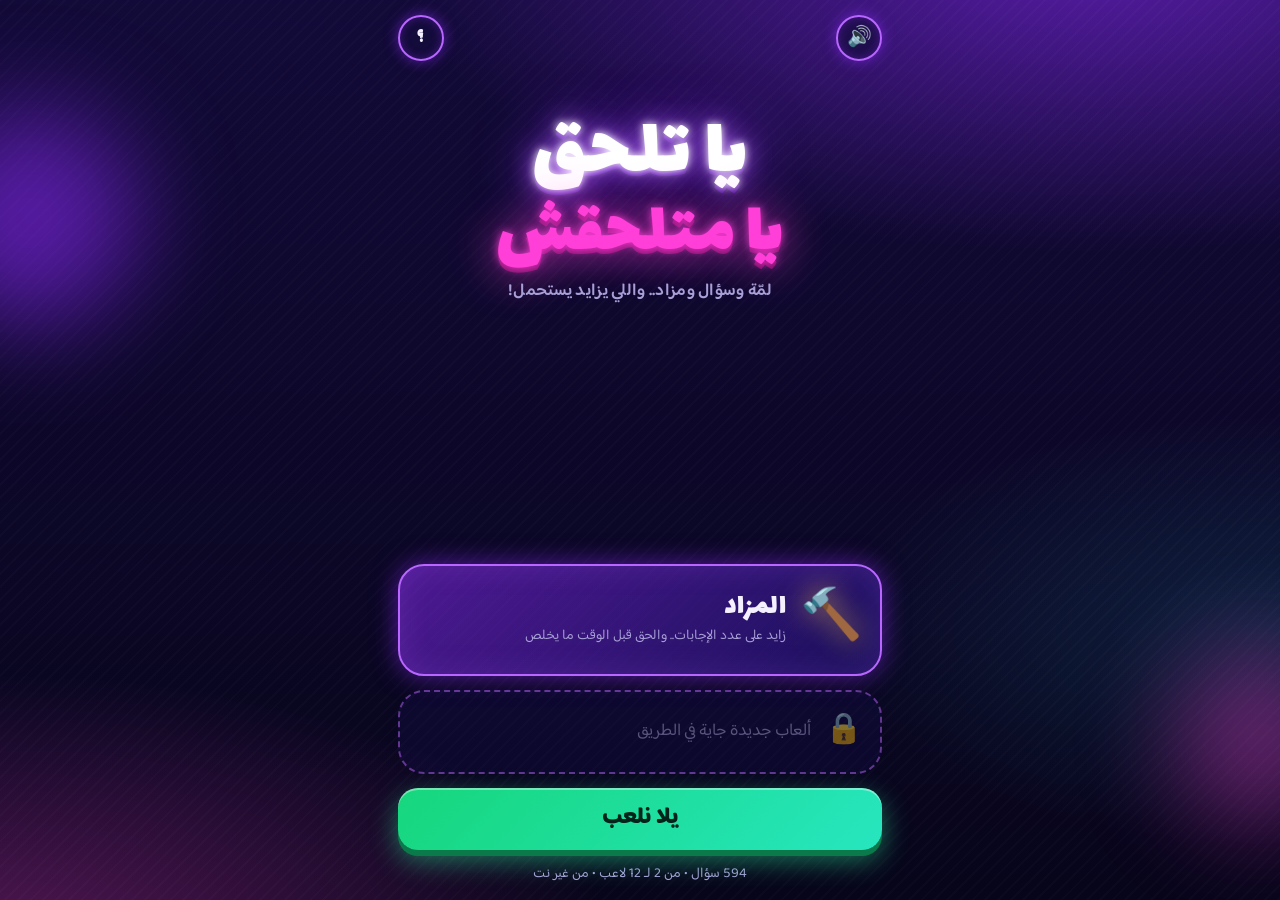
==== ya-telha2/android/app/src/main/assets/index.html @ 7ce6caa7 "Add ya-telha2: Arabic party game (المزاد) — web/PWA source, Android wrapper, signed APK Self-contain" ====
<!DOCTYPE html>
<html lang="ar" dir="rtl">
<head>
<meta charset="utf-8">
<meta name="viewport" content="width=device-width,initial-scale=1,maximum-scale=1,user-scalable=no,viewport-fit=cover">
<meta name="theme-color" content="#120a38">
<title>يا تلحق يا متلحقش</title>

<style>@font-face{font-family:'Baloo Bhaijaan 2';font-style:normal;font-weight:400 800;font-display:block;src:url([data-uri]) format('woff2');unicode-range:U+0600-06FF,U+0750-077F,U+0870-088E,U+0890-0891,U+0898-08E1,U+08E3-08FF,U+200C-200E,U+2010-2011,U+204F,U+2E41,U+FB50-FDFF,U+FE70-FE74,U+FE76-FEFC}@font-face{font-family:'Baloo Bhaijaan 2';font-style:normal;font-weight:400 800;font-display:block;src:url([data-uri]) format('woff2');unicode-range:U+0000-00FF,U+0131,U+0152-0153,U+02BB-02BC,U+02C6,U+02DA,U+02DC,U+2000-206F,U+2074,U+20AC,U+2122,U+2191,U+2193,U+2212,U+2215,U+FEFF,U+FFFD}@font-face{font-family:'Lalezar';font-style:normal;font-weight:400;font-display:block;src:url([data-uri]) format('woff2');unicode-range:U+0600-06FF,U+0750-077F,U+0870-088E,U+0890-0891,U+0898-08E1,U+08E3-08FF,U+200C-200E,U+2010-2011,U+204F,U+2E41,U+FB50-FDFF,U+FE70-FE74,U+FE76-FEFC}@font-face{font-family:'Lalezar';font-style:normal;font-weight:400;font-display:block;src:url([data-uri]) format('woff2');unicode-range:U+0000-00FF,U+0131,U+0152-0153,U+02BB-02BC,U+02C6,U+02DA,U+02DC,U+2000-206F,U+2074,U+20AC,U+2122,U+2191,U+2193,U+2212,U+2215,U+FEFF,U+FFFD}</style>
<style>:root{
  --bg0:#07051a; --bg1:#120a38; --indigo:#1d1266; --indigo2:#2a1a8a;
  --violet:#8f2bff; --violet2:#b866ff; --pink:#ff3fd8; --cyan:#27e6ff;
  --gold:#ffcf40; --gold2:#ff9d1c; --ok:#2dffa0; --bad:#ff4d6d;
  --txt:#f4f0ff; --mut:#a79fd6; --line:rgba(184,102,255,.28);
  --card:rgba(34,22,96,.62); --r:22px;
  --sat:env(safe-area-inset-top,0px); --sab:env(safe-area-inset-bottom,0px);
}
*{box-sizing:border-box;-webkit-tap-highlight-color:transparent;margin:0;padding:0}
html,body{height:100%;background:var(--bg0);overscroll-behavior:none}
body{font-family:"Baloo Bhaijaan 2","Segoe UI",Tahoma,sans-serif;color:var(--txt);font-size:17px;line-height:1.45;
  user-select:none;-webkit-user-select:none;touch-action:manipulation;overflow:hidden}
button,input{font:inherit;color:inherit;border:0;background:none;outline:0}
button{cursor:pointer}
.disp{font-family:"Lalezar","Baloo Bhaijaan 2",sans-serif;font-weight:400;letter-spacing:.3px}

/* ---------- stage ---------- */
#stage{position:fixed;inset:0;display:flex;justify-content:center;
  background:
    radial-gradient(90% 55% at 85% -5%,rgba(143,43,255,.55),transparent 60%),
    radial-gradient(80% 50% at 0% 105%,rgba(255,63,216,.30),transparent 60%),
    radial-gradient(60% 40% at 100% 70%,rgba(39,230,255,.12),transparent 60%),
    linear-gradient(180deg,var(--bg1),var(--bg0))}
#stage::before{content:"";position:absolute;inset:0;opacity:.5;pointer-events:none;
  background:repeating-linear-gradient(135deg,rgba(255,255,255,.035) 0 2px,transparent 2px 9px)}
.orb{position:absolute;border-radius:50%;filter:blur(50px);opacity:.55;pointer-events:none;animation:float 14s ease-in-out infinite}
.orb.a{width:220px;height:220px;background:var(--violet);top:12%;left:-80px}
.orb.b{width:180px;height:180px;background:var(--pink);bottom:8%;right:-70px;animation-delay:-6s;opacity:.35}
@keyframes float{50%{transform:translate(30px,-40px) scale(1.15)}}
#app{position:relative;width:100%;max-width:520px;height:100%;display:flex;flex-direction:column;
  padding:calc(14px + var(--sat)) 18px calc(16px + var(--sab))}
.screen{flex:1;min-height:0;display:flex;flex-direction:column;gap:14px;animation:in .38s cubic-bezier(.2,.9,.3,1.2)}
@keyframes in{from{opacity:0;transform:translateY(18px) scale(.98)}}
.scroll{flex:1;min-height:0;overflow-y:auto;display:flex;flex-direction:column;gap:14px;padding:4px 2px 8px;scrollbar-width:none}
.scroll::-webkit-scrollbar{display:none}
.grow{flex:1}.center{display:flex;flex-direction:column;align-items:center;justify-content:center;text-align:center}
.row{display:flex;align-items:center;gap:10px}.sp{justify-content:space-between}
.mut{color:var(--mut)}.sm{font-size:14px}.gold{color:var(--gold)}

/* ---------- top bar ---------- */
.top{display:flex;align-items:center;justify-content:space-between;gap:10px;min-height:48px}
.top h1{font-size:26px;flex:1;text-align:center;text-shadow:0 0 18px rgba(184,102,255,.8)}
.ic{width:46px;height:46px;border-radius:50%;display:grid;place-items:center;font-size:20px;flex:none;
  background:rgba(20,12,60,.7);border:2px solid var(--violet2);box-shadow:0 0 14px rgba(143,43,255,.6),inset 0 0 10px rgba(143,43,255,.35)}
.ic:active{transform:scale(.9)}
.ic.ghost{visibility:hidden}

/* ---------- buttons ---------- */
.btn{display:flex;align-items:center;justify-content:center;gap:10px;width:100%;min-height:62px;padding:10px 20px;border-radius:20px;
  font-size:23px;font-weight:800;color:#fff;position:relative;transition:transform .12s;
  background:linear-gradient(135deg,var(--violet),var(--pink));
  box-shadow:0 6px 0 #4a0f9c,0 10px 28px rgba(143,43,255,.65),inset 0 2px 0 rgba(255,255,255,.35)}
.btn:active{transform:translateY(4px);box-shadow:0 2px 0 #4a0f9c,0 4px 14px rgba(143,43,255,.6),inset 0 2px 0 rgba(255,255,255,.35)}
.btn.go{background:linear-gradient(135deg,#16d67c,#27e6c0);box-shadow:0 6px 0 #0a7a4a,0 10px 28px rgba(45,255,160,.45),inset 0 2px 0 rgba(255,255,255,.4);color:#04231a}
.btn.go:active{box-shadow:0 2px 0 #0a7a4a,0 4px 14px rgba(45,255,160,.4)}
.btn.gold{background:linear-gradient(135deg,var(--gold),var(--gold2));color:#3a2200;box-shadow:0 6px 0 #a85e00,0 10px 30px rgba(255,190,50,.6),inset 0 2px 0 rgba(255,255,255,.6)}
.btn.sec{background:rgba(40,26,110,.75);border:2px solid var(--line);box-shadow:none;font-size:19px;min-height:54px;font-weight:700}
.btn.sec:active{transform:scale(.97)}
.btn.bad{background:rgba(255,77,109,.14);border:2px solid rgba(255,77,109,.55);box-shadow:none;color:#ff9aad;font-size:18px;min-height:50px}
.btn[disabled]{opacity:.38;filter:grayscale(.6);pointer-events:none}
.btn.pulse{animation:pulse 1.6s ease-in-out infinite}
@keyframes pulse{50%{filter:brightness(1.18);transform:scale(1.025)}}

/* ---------- cards ---------- */
.card{background:var(--card);border:1.5px solid var(--line);border-radius:var(--r);padding:16px;
  box-shadow:0 10px 30px rgba(0,0,0,.35),inset 0 1px 0 rgba(255,255,255,.08);backdrop-filter:blur(8px)}
.card h3{font-size:19px;font-weight:800;margin-bottom:10px;display:flex;align-items:center;gap:8px}
.pill{display:inline-flex;align-items:center;gap:6px;padding:5px 14px;border-radius:99px;font-size:15px;font-weight:700;
  background:rgba(143,43,255,.25);border:1.5px solid var(--violet2);box-shadow:0 0 12px rgba(143,43,255,.45)}
.pill.cy{background:rgba(39,230,255,.12);border-color:var(--cyan);box-shadow:0 0 12px rgba(39,230,255,.35);color:#c9f8ff}
.pill.gd{background:rgba(255,207,64,.16);border-color:var(--gold);box-shadow:0 0 14px rgba(255,207,64,.5);color:var(--gold)}

/* ---------- home ---------- */
.logo{text-align:center;line-height:1.02;margin-top:4vh}
.logo .l1{font-size:min(17vw,84px);color:#fff;text-shadow:0 0 8px #fff,0 0 26px var(--violet2),0 0 60px var(--violet),0 5px 0 #3a0c80}
.logo .l2{font-size:min(15vw,74px);color:var(--pink);text-shadow:0 0 10px rgba(255,63,216,.9),0 0 46px var(--pink),0 5px 0 #6b0a59;animation:flick 4s infinite}
.logo .tag{margin-top:10px;font-size:17px;color:var(--mut);font-weight:600}
@keyframes flick{0%,91%,95%,100%{opacity:1}93%{opacity:.55}}
.gcard{position:relative;border-radius:26px;padding:18px;overflow:hidden;text-align:right;display:flex;align-items:center;gap:14px;width:100%;
  background:linear-gradient(135deg,rgba(143,43,255,.5),rgba(29,18,102,.85));border:2px solid var(--violet2);
  box-shadow:0 0 26px rgba(143,43,255,.55),inset 0 0 30px rgba(184,102,255,.18)}
.gcard .em{font-size:50px;filter:drop-shadow(0 0 14px rgba(255,207,64,.7));animation:knock 2.4s ease-in-out infinite}
@keyframes knock{0%,60%,100%{transform:rotate(0)}70%{transform:rotate(-24deg)}80%{transform:rotate(8deg)}}
.gcard b{font-size:30px;display:block;line-height:1.1}
.soon{opacity:.5;border-style:dashed;box-shadow:none;background:rgba(29,18,102,.4)}

/* ---------- players ---------- */
.plist{display:flex;flex-direction:column;gap:10px}
.prow{display:flex;align-items:center;gap:12px;padding:8px 12px;border-radius:18px;background:var(--card);border:1.5px solid var(--line)}
.prow b{flex:1;font-size:20px;overflow:hidden;text-overflow:ellipsis;white-space:nowrap}
.mini{width:38px;height:38px;border-radius:12px;display:grid;place-items:center;font-size:17px;background:rgba(255,255,255,.07);border:1px solid var(--line)}
.av{width:52px;height:52px;border-radius:50%;display:grid;place-items:center;font-size:28px;flex:none;position:relative;
  border:2.5px solid rgba(255,255,255,.85);box-shadow:0 4px 12px rgba(0,0,0,.4)}
.av.lg{width:92px;height:92px;font-size:50px;border-width:4px}
.av.xl{width:120px;height:120px;font-size:66px;border-width:5px}
.av.sm{width:38px;height:38px;font-size:20px;border-width:2px}
.addbox{border:2px dashed var(--violet2);border-radius:20px;padding:12px;display:flex;align-items:center;gap:12px;color:var(--mut);font-size:19px;font-weight:700;width:100%}
.addbox .plus{width:48px;height:48px;border-radius:14px;background:linear-gradient(135deg,#16d67c,#27e6c0);color:#04231a;font-size:30px;display:grid;place-items:center;margin-inline-start:auto;box-shadow:0 0 16px rgba(45,255,160,.5)}
.avgrid{display:grid;grid-template-columns:repeat(4,1fr);gap:12px;justify-items:center;margin:6px 0 14px}
.avgrid .av{width:60px;height:60px;font-size:32px;opacity:.72;transition:.15s}
.avgrid .av.on{opacity:1;transform:scale(1.14);border-color:var(--ok);box-shadow:0 0 0 3px rgba(45,255,160,.35),0 0 20px rgba(45,255,160,.8)}
.inp{width:100%;padding:14px 16px;border-radius:16px;background:rgba(255,255,255,.1);border:2px solid var(--line);font-size:21px;font-weight:700;text-align:right;user-select:text;-webkit-user-select:text}
.inp:focus{border-color:var(--cyan);box-shadow:0 0 16px rgba(39,230,255,.4)}
.inp::placeholder{color:var(--mut);font-weight:500}

/* ---------- settings ---------- */
.step{display:flex;align-items:center;justify-content:space-between;gap:10px}
.step button{width:58px;height:58px;border-radius:18px;font-size:32px;font-weight:800;background:linear-gradient(135deg,var(--violet),var(--indigo2));border:2px solid var(--violet2);box-shadow:0 0 14px rgba(143,43,255,.5)}
.step button:active{transform:scale(.9)}
.step .val{font-size:64px;line-height:1;color:var(--gold);text-shadow:0 0 22px rgba(255,207,64,.7)}
.seg{display:grid;grid-template-columns:repeat(3,1fr);gap:10px}
.seg button{padding:12px 4px;border-radius:18px;background:rgba(255,255,255,.06);border:2px solid var(--line);font-size:24px;font-weight:800;display:flex;flex-direction:column;align-items:center;line-height:1.1}
.seg button small{font-size:13px;font-weight:600;color:var(--mut)}
.seg button.on{border-color:var(--gold);color:var(--gold);background:rgba(255,207,64,.12);box-shadow:0 0 18px rgba(255,207,64,.45)}
.chips{display:flex;flex-wrap:wrap;gap:9px}
.chip{padding:9px 14px;border-radius:14px;font-size:17px;font-weight:700;background:rgba(255,255,255,.05);border:2px solid var(--line);color:var(--mut);display:flex;gap:6px;align-items:center}
.chip.on{background:rgba(45,255,160,.14);border-color:var(--ok);color:#d9fff0;box-shadow:0 0 12px rgba(45,255,160,.35)}

/* ---------- round / bidding ---------- */
.qcard{position:relative;text-align:center;padding:20px 16px 18px;border-radius:26px;
  background:linear-gradient(160deg,rgba(60,34,170,.85),rgba(24,14,84,.9));border:2px solid var(--violet2);
  box-shadow:0 0 30px rgba(143,43,255,.55),inset 0 0 40px rgba(143,43,255,.2)}
.qcard .lead{font-size:16px;color:var(--cyan);font-weight:700;letter-spacing:.5px}
.qcard .q{font-size:clamp(24px,7.4vw,34px);font-weight:800;line-height:1.25;margin-top:4px;text-wrap:balance}
.high{display:flex;align-items:center;justify-content:center;gap:16px;padding:8px 0}
.high .num{font-size:92px;line-height:.9;color:var(--gold);text-shadow:0 0 30px rgba(255,207,64,.75),0 5px 0 #8a5200;min-width:1.1em;text-align:center}
.high .num.pop{animation:pop .4s}
@keyframes pop{40%{transform:scale(1.45) rotate(-6deg)}}
.pgrid{margin-top:auto;padding-top:6px;display:grid;grid-template-columns:repeat(4,1fr);gap:8px}
.pgrid.big{grid-template-columns:repeat(3,1fr)}
.pb{display:flex;flex-direction:column;align-items:center;gap:3px;padding:8px 2px 6px;border-radius:16px;border:2px solid transparent;background:rgba(255,255,255,.05);min-width:0}
.pb span{font-size:14px;font-weight:700;max-width:100%;overflow:hidden;text-overflow:ellipsis;white-space:nowrap}
.pb.on{border-color:var(--cyan);background:rgba(39,230,255,.14);box-shadow:0 0 16px rgba(39,230,255,.5)}
.pb.lead{border-color:rgba(255,207,64,.7)}
.pb.lead .av::after{content:"👑";position:absolute;top:-17px;left:50%;transform:translateX(-50%);font-size:20px}
.bidbar{display:flex;gap:10px;align-items:stretch}
.bidbar .step{flex:1;background:var(--card);border:1.5px solid var(--line);border-radius:20px;padding:6px 8px}
.bidbar .step button{width:50px;height:50px;font-size:28px}
.bidbar .step .val{font-size:46px;color:#fff;text-shadow:0 0 14px var(--cyan)}
.bidbar .btn{width:auto;flex:1;min-height:0}

/* ---------- challenge ---------- */
.ring{position:relative;width:min(58vw,240px);aspect-ratio:1;margin:0 auto}
.ring svg{width:100%;height:100%;transform:rotate(-90deg);overflow:visible;filter:drop-shadow(0 0 9px rgba(39,230,255,.85))}
.ring.warn svg{filter:drop-shadow(0 0 11px rgba(255,77,109,.95))}
.ring circle{fill:none;stroke-width:10;stroke-linecap:round}
.ring .tr{stroke:rgba(255,255,255,.1)}
.ring .pr{stroke:var(--cyan);transition:stroke .3s}
.ring.warn .pr{stroke:var(--bad)}
.ring.warn{animation:beat .5s infinite}
@keyframes beat{50%{transform:scale(1.05)}}
.ring .t{position:absolute;inset:0;display:grid;place-items:center;font-size:min(22vw,92px);line-height:1}
.count{font-size:30px;font-weight:800;text-align:center}
.count b{font-size:54px;color:var(--ok);text-shadow:0 0 20px rgba(45,255,160,.7)}
.dots{display:flex;flex-wrap:wrap;gap:6px;justify-content:center}
.dots i{width:16px;height:16px;border-radius:50%;background:rgba(255,255,255,.12);border:1.5px solid var(--line)}
.dots i.on{background:var(--ok);border-color:#fff;box-shadow:0 0 10px var(--ok)}
.tap{min-height:96px;font-size:30px}

/* ---------- result / board ---------- */
.verdict{font-size:min(20vw,96px);line-height:1}
.verdict.ok{color:var(--ok);text-shadow:0 0 30px rgba(45,255,160,.8),0 5px 0 #0a7a4a}
.verdict.no{color:var(--bad);text-shadow:0 0 30px rgba(255,77,109,.8),0 5px 0 #7a0a22;animation:shake .5s}
@keyframes shake{20%,60%{transform:translateX(-12px) rotate(-3deg)}40%,80%{transform:translateX(12px) rotate(3deg)}}
.delta{font-size:44px;font-weight:800}
.delta.ok{color:var(--ok)}.delta.no{color:var(--bad)}
.board{display:flex;flex-direction:column;gap:8px}
.brow{display:flex;align-items:center;gap:10px;padding:7px 12px;border-radius:16px;background:var(--card);border:1.5px solid var(--line);animation:in .4s backwards}
.brow .rk{width:26px;font-size:22px;text-align:center;color:var(--mut)}
.brow b{flex:1;font-size:19px;overflow:hidden;text-overflow:ellipsis;white-space:nowrap}
.brow .sc{font-size:26px;direction:ltr}
.brow.first{border-color:var(--gold);box-shadow:0 0 18px rgba(255,207,64,.4);background:linear-gradient(90deg,rgba(255,207,64,.2),var(--card))}
.brow.first .sc{color:var(--gold)}
.brow.hit{outline:2px solid var(--cyan)}
.neg{color:var(--bad)}

/* ---------- overlays ---------- */
.ov{position:fixed;inset:0;z-index:20;display:grid;place-items:center;padding:22px;background:rgba(5,3,20,.78);backdrop-filter:blur(6px);animation:fade .25s}
@keyframes fade{from{opacity:0}}
.modal{width:100%;max-width:440px;max-height:88vh;overflow:auto;border-radius:28px;padding:22px 18px;text-align:center;display:flex;flex-direction:column;gap:14px;
  background:linear-gradient(170deg,#2a1688,#120a3c);border:2.5px solid var(--violet2);box-shadow:0 0 50px rgba(143,43,255,.7);animation:in .35s cubic-bezier(.2,.9,.3,1.3)}
.modal h2{font-size:30px}
.modal .big{font-size:60px}
.ptsrow{display:flex;gap:10px}.ptsrow>div{flex:1;border-radius:18px;padding:10px;border:2px solid}
.dotsnav{display:flex;gap:7px;justify-content:center}.dotsnav i{width:9px;height:9px;border-radius:9px;background:rgba(255,255,255,.25);transition:.2s}.dotsnav i.on{width:30px;background:var(--pink);box-shadow:0 0 10px var(--pink)}
.gavel{font-size:min(17vw,84px);text-shadow:0 0 30px var(--gold);color:var(--gold);animation:pop .5s}

/* wasta */
.ov.wasta{background:radial-gradient(circle at 50% 45%,rgba(255,190,50,.5),rgba(20,10,0,.94) 70%)}
.wasta .rays{position:absolute;width:160vmax;height:160vmax;background:repeating-conic-gradient(rgba(255,207,64,.2) 0 9deg,transparent 9deg 18deg);animation:spin 16s linear infinite;pointer-events:none}
@keyframes spin{to{transform:rotate(360deg)}}
.wbox{position:relative;text-align:center;display:flex;flex-direction:column;align-items:center;gap:10px;animation:wz .9s cubic-bezier(.2,1.6,.3,1)}
@keyframes wz{from{transform:scale(0) rotate(-200deg);opacity:0}}
.wbox .w1{font-size:min(26vw,128px);line-height:1;background:linear-gradient(180deg,#fff7c9,var(--gold) 45%,var(--gold2));-webkit-background-clip:text;background-clip:text;color:transparent;filter:drop-shadow(0 6px 0 #7a4300) drop-shadow(0 0 30px rgba(255,207,64,.9))}
.wbox .x2{font-size:74px;line-height:1;color:#fff;text-shadow:0 0 24px var(--gold),0 0 60px var(--gold2)}
.wbox p{font-size:21px;font-weight:700;color:#ffeeb0;max-width:300px}
.goldmode .qcard{border-color:var(--gold);box-shadow:0 0 34px rgba(255,207,64,.6),inset 0 0 40px rgba(255,207,64,.15)}

canvas#fx{position:fixed;inset:0;z-index:30;pointer-events:none;width:100%;height:100%}
.toast{position:fixed;bottom:calc(96px + var(--sab));left:50%;transform:translateX(-50%);z-index:40;background:#2a1688;border:2px solid var(--bad);padding:10px 18px;border-radius:14px;font-weight:700;white-space:nowrap;animation:in .3s;box-shadow:0 8px 30px rgba(0,0,0,.5)}
@media (max-height:640px){.logo .l1{font-size:58px}.logo .l2{font-size:50px}.high .num{font-size:70px}.ring{width:150px}.ring .t{font-size:60px}.verdict{font-size:64px}}
@media (prefers-reduced-motion:reduce){*{animation-duration:.01s!important}}
</style>
</head>
<body>
<div id="stage"><div class="orb a"></div><div class="orb b"></div><div id="app"></div></div>
<div id="ov"></div>
<canvas id="fx"></canvas>
<script>/* قاعدة أسئلة "المزاد" — يا تلحق يا متلحقش
   كل سؤال عبارة تتقري بعد كلمة "اذكر": مثال → اذكر 5 أفلام لعادل إمام */
window.CATEGORIES = [
  { id: "films", name: "أفلام ومسلسلات", icon: "🎬" },
  { id: "football", name: "كرة قدم", icon: "⚽" },
  { id: "songs", name: "أغاني", icon: "🎤" },
  { id: "food", name: "أكلات", icon: "🍲" },
  { id: "places", name: "أماكن", icon: "📍" },
  { id: "names", name: "أسماء", icon: "🪪" },
  { id: "general", name: "معلومات عامة", icon: "🧠" },
  { id: "misc", name: "منوعات", icon: "🎲" }
];

window.QUESTIONS = {
  films: [
    "أفلام لعادل إمام", "أفلام لأحمد حلمي", "أفلام لمحمد هنيدي", "أفلام لأحمد السقا",
    "أفلام لكريم عبد العزيز", "أفلام لمحمد سعد", "أفلام لأحمد مكي", "أفلام لإسماعيل ياسين",
    "أفلام لفؤاد المهندس", "أفلام لعمر الشريف", "أفلام لسعاد حسني", "أفلام لفاتن حمامة",
    "أفلام لأحمد زكي", "أفلام ليسرا", "أفلام لمنى زكي", "أفلام لياسمين عبد العزيز",
    "أفلام لأحمد عز", "أفلام لتامر حسني", "أفلام لمحمد رمضان", "أفلام لهاني رمزي",
    "أفلام لنور الشريف", "أفلام لمحمود عبد العزيز", "أفلام لعبد الحليم حافظ", "أفلام لهند صبري",
    "أفلام لأمير كرارة", "أفلام لشيكو وهشام ماجد وأحمد فهمي", "مسلسلات رمضانية مصرية",
    "مسلسلات لعادل إمام", "مسلسلات ليحيى الفخراني", "مسلسلات لمحمد رمضان", "مسلسلات لنيللي كريم",
    "مسلسلات كوميدية مصرية", "مسلسلات مصرية قديمة (قبل سنة 2000)", "مسرحيات مصرية مشهورة",
    "أفلام مصرية كوميدية", "أفلام مصرية أكشن", "أفلام مصرية أبيض وأسود",
    "أفلام مصرية اسمها كلمة واحدة", "أفلام مصرية في اسمها رقم", "أفلام مصرية في اسمها اسم بنت",
    "أفلام مصرية في اسمها اسم ولد", "أفلام مصرية في اسمها اسم بلد أو مدينة",
    "أفلام مصرية اتعمل منها أكتر من جزء", "أفلام مصرية نزلت في موسم العيد",
    "ممثلين كوميديا مصريين", "ممثلات مصريات", "مخرجين مصريين", "ممثلين مثّلوا مع عادل إمام",
    "ممثلين مصريين اسمهم أحمد", "ممثلين مصريين اسمهم محمد", "أسماء شخصيات كوميدية في أفلام مصرية (زي اللمبي)",
    "إفيهات مشهورة من أفلام مصرية", "برامج مسابقات عربية", "برامج توك شو مصرية", "مذيعين مصريين",
    "فوازير وبرامج رمضان بتاعة زمان", "أفلام كرتون من ديزني", "مسلسلات كرتون كنا بنتفرج عليها واحنا صغيرين",
    "شخصيات كرتون", "أفلام أبطال خارقين", "أبطال خارقين", "أفلام أجنبي كسبت أوسكار",
    "ممثلين من هوليوود", "ممثلات من هوليوود", "مسلسلات أجنبي مشهورة", "مسلسلات تركي اتعرضت مدبلجة",
    "أفلام رعب", "أفلام لتوم كروز", "أفلام لليوناردو دي كابريو", "أفلام لجاكي شان",
    "أفلام لويل سميث", "شخصيات من هاري بوتر", "مسلسلات على نتفليكس", "أفلام هندي أو ممثلين هنود"
  ],
  football: [
    "لاعيبة لعبوا في الأهلي", "لاعيبة لعبوا في الزمالك", "لاعيبة لعبوا في الأهلي والزمالك الاتنين",
    "أندية في الدوري المصري", "مدربين دربوا الأهلي", "مدربين دربوا الزمالك", "مدربين دربوا منتخب مصر",
    "لاعيبة منتخب مصر في جيل 2006 لـ 2010", "حراس مرمى مصريين", "هدافين مصريين",
    "لاعيبة مصريين احترفوا في أوروبا", "أندية لعب فيها محمد صلاح", "لاعيبة لعبوا مع محمد صلاح في ليفربول",
    "لاعيبة أجانب لعبوا في الدوري المصري", "منتخبات كسبت كاس العالم", "منتخبات كسبت كاس أمم أفريقيا",
    "منتخبات كسبت اليورو", "بلاد نظّمت كاس العالم", "أندية كسبت دوري أبطال أوروبا",
    "أندية كسبت دوري أبطال أفريقيا", "أندية في الدوري الإنجليزي", "أندية في الدوري الإسباني",
    "أندية في الدوري الإيطالي", "أندية في الدوري الألماني", "أندية في الدوري الفرنسي",
    "أندية في الدوري السعودي", "أندية عربية من بره مصر", "أندية لعب فيها كريستيانو رونالدو",
    "أندية لعب فيها زلاتان إبراهيموفيتش", "لاعيبة كسبوا الكورة الدهب", "لاعيبة لعبوا في ريال مدريد",
    "لاعيبة لعبوا في برشلونة", "لاعيبة لعبوا في مانشستر يونايتد", "لاعيبة لعبوا في ليفربول",
    "لاعيبة لعبوا في تشيلسي", "لاعيبة لعبوا في أرسنال", "لاعيبة لعبوا في مانشستر سيتي",
    "لاعيبة لعبوا في بايرن ميونخ", "لاعيبة لعبوا في يوفنتوس", "لاعيبة لعبوا في ميلان",
    "لاعيبة لعبوا في باريس سان جيرمان", "لاعيبة برازيليين", "لاعيبة أرجنتينيين", "لاعيبة فرنساويين",
    "لاعيبة ألمان", "لاعيبة إسبان", "لاعيبة إيطاليين", "لاعيبة إنجليز", "لاعيبة برتغاليين",
    "لاعيبة هولنديين", "لاعيبة أفارقة مشهورين (غير المصريين)", "لاعيبة عرب احترفوا في أوروبا",
    "حراس مرمى عالميين", "مدافعين عالميين", "مدربين عالميين", "مدربين دربوا ريال مدريد",
    "مدربين دربوا برشلونة", "استادات كورة مشهورة في العالم", "استادات في مصر", "معلقين كورة عرب",
    "محللين ومقدمين برامج رياضية في مصر", "لاعيبة لبسوا رقم 10", "لاعيبة لبسوا رقم 7",
    "لاعيبة كورة اسمهم محمد", "لاعيبة اعتزلوا وبقوا مدربين", "مراكز اللاعيبة في الملعب",
    "حاجات الحكم بيصفّر عليها", "منتخبات أفريقية", "منتخبات من أمريكا الجنوبية", "منتخبات أوروبية",
    "منتخبات آسيوية", "ديربيات مشهورة في العالم", "بطولات كورة (محلية وقارية وعالمية)",
    "ماركات لبس رياضي", "إخوات لعبوا كورة"
  ],
  songs: [
    "أغاني لعمرو دياب", "أغاني لتامر حسني", "أغاني لمحمد منير", "أغاني لأم كلثوم",
    "أغاني لعبد الحليم حافظ", "أغاني لشيرين", "أغاني لأنغام", "أغاني لمحمد حماقي", "أغاني لإليسا",
    "أغاني لنانسي عجرم", "أغاني لكاظم الساهر", "أغاني لفيروز", "أغاني لوردة", "أغاني لمحمد فؤاد",
    "أغاني لهشام عباس", "أغاني لمصطفى قمر", "أغاني لإيهاب توفيق", "أغاني لحكيم", "أغاني لأحمد عدوية",
    "أغاني لحميد الشاعري", "أغاني لسميرة سعيد", "أغاني لأصالة", "أغاني لراغب علامة",
    "أغاني لوائل كفوري", "أغاني لتامر عاشور", "أغاني لرامي صبري", "أغاني لبهاء سلطان",
    "أغاني لمحمد عبد الوهاب", "أغاني لفريد الأطرش", "أغاني لشادية", "أغاني لسيد درويش",
    "أغاني لويجز", "أغاني لكايروكي", "أغاني لحسن شاكوش وعمر كمال", "أغاني لمايكل جاكسون",
    "ألبومات لعمرو دياب", "مهرجانات شعبية", "مطربين مهرجانات", "مطربين شعبي", "رابرز مصريين",
    "مطربين مصريين", "مطربات مصريات", "مطربين لبنانيين", "مطربين خليجيين", "مطربين من المغرب العربي",
    "باندات وفرق غنائية مصرية", "ملحنين وشعرا أغاني مصريين", "أغاني وطنية مصرية", "أغاني أفراح",
    "أغاني رمضان", "أغاني عيد وأعياد ميلاد", "أغاني أطفال", "تترات مسلسلات", "أغاني من أفلام مصرية",
    "أغاني في اسمها اسم بنت", "أغاني في اسمها كلمة \"حبيبي\"", "أغاني في اسمها كلمة \"قلبي\"",
    "أغاني في اسمها كلمة \"ليل\" أو \"ليلة\"", "أغاني في اسمها لون", "أغاني في اسمها اسم بلد أو مدينة",
    "أغاني عن الأم", "أغاني عن الفراق", "أغاني عن الصحاب", "أغاني دويتو", "أغاني من التسعينات",
    "آلات موسيقية", "آلات موسيقية شرقية", "مطربين أجانب", "فرق غنائية أجنبية", "أغاني إنجليزي مشهورة",
    "مطربين طلعوا من برامج مواهب", "برامج اكتشاف مواهب"
  ],
  food: [
    "أكلات مصرية", "أكلات بتتاكل في رمضان", "حلويات شرقية", "حلويات غربية", "مشروبات سخنة",
    "مشروبات ساقعة", "أنواع عصير", "أنواع فاكهة", "أنواع خضار", "فاكهة صيفي", "فاكهة شتوي",
    "أنواع سمك", "مأكولات بحرية (غير السمك)", "أنواع جبنة", "أنواع عيش ومخبوزات", "أنواع مكرونة",
    "أنواع محشي", "أكلات بالفراخ", "أكلات باللحمة", "أكلات بالبيض", "أكلات بالبطاطس", "أكلات بالرز",
    "أكلات بالبتنجان", "أكلات بالفول", "أكلات صيامي (من غير لحمة)", "أكلات فطار",
    "سندوتشات بتتباع في الشارع", "أكلات شارع مصرية", "أكلات شامي", "أكلات خليجي", "أكلات إيطالي",
    "أكلات آسيوي", "أكلات أمريكاني أو مكسيكي", "وجبات فاست فود", "سلاسل مطاعم فاست فود",
    "مطاعم مصرية مشهورة", "ماركات شيبسي وسناكس", "ماركات شوكولاتة", "ماركات مشروبات غازية",
    "ماركات بسكويت وكيك", "نكهات آيس كريم", "حاجات بتتحط على البيتزا", "حاجات بتتحط في الكشري",
    "حاجات بتتحط في البرجر", "بهارات وتوابل", "أنواع مكسرات", "أنواع بقوليات", "أنواع شوربة",
    "أنواع سلطة", "أنواع مخلل", "أنواع صوصات", "أنواع قهوة", "أنواع شاي وأعشاب", "ياميش رمضان",
    "حلاوة المولد (أنواع)", "أنواع كحك وبسكويت العيد", "أكلات شم النسيم", "أكلات العزومات",
    "أكلات بتتعمل في الفرن", "أكلات مقلية", "أكلات مشوية", "أكلات بتتاكل ساقعة",
    "حاجات بتتحط في طبق السلطة", "حاجات بتتاكل في السينما", "حاجات بتتاكل مع الشاي",
    "حاجات بتلاقيها في أي تلاجة", "أدوات مطبخ", "أجهزة مطبخ كهربا", "أكلات اسمها بيبدأ بحرف الميم",
    "أكلات اسمها بيبدأ بحرف الكاف", "أكلات اسمها بيبدأ بحرف الباء", "أنواع مربى", "منتجات ألبان",
    "حاجات حلوة كنا بنشتريها من كانتين المدرسة"
  ],
  places: [
    "محافظات مصرية", "مدن مصرية على البحر", "مدن في الدلتا", "مدن في الصعيد", "أحياء في القاهرة",
    "أحياء في الجيزة", "أحياء في إسكندرية", "محطات مترو في القاهرة", "شوارع مشهورة في القاهرة",
    "ميادين مشهورة في مصر", "كباري في القاهرة", "مولات في مصر", "أماكن سياحية في مصر",
    "أماكن سياحية في الأقصر وأسوان", "مصايف مصرية", "قرى في الساحل الشمالي",
    "مدن في سينا والبحر الأحمر", "متاحف في مصر", "مساجد مشهورة في مصر", "جامعات مصرية",
    "نوادي اجتماعية في مصر", "مدن جديدة في مصر", "واحات مصرية", "دول عربية", "عواصم عربية",
    "مدن سعودية", "مدن وإمارات في الإمارات", "مدن في الشام (سوريا ولبنان والأردن وفلسطين)",
    "مدن في المغرب العربي", "دول أفريقية", "دول أوروبية", "دول آسيوية", "دول في أمريكا الجنوبية",
    "دول في أمريكا الشمالية والوسطى", "عواصم أوروبية", "عواصم آسيوية", "عواصم أفريقية",
    "ولايات أمريكية", "مدن أمريكية", "مدن إنجليزية", "مدن إيطالية", "مدن إسبانية", "مدن ألمانية",
    "مدن فرنسية", "مدن تركية", "دول على البحر المتوسط", "دول على البحر الأحمر", "دول حوض النيل",
    "دول اسمها بيبدأ بحرف الألف", "دول اسمها بيبدأ بحرف الميم", "دول اسمها بيبدأ بحرف الباء",
    "دول عبارة عن جزر", "دول علمها فيه لون أحمر", "دول علمها فيه لون أخضر", "دول بتتكلم إسباني",
    "دول بتتكلم فرنساوي", "دول بتتكلم إنجليزي", "مدن نظّمت الأولمبياد", "أنهار في العالم",
    "بحار ومحيطات", "جبال وسلاسل جبال", "جزر مشهورة", "معالم مشهورة في العالم", "مطارات مشهورة",
    "أماكن بتتفسح فيها في القاهرة", "أماكن بتلاقيها في أي مول", "أماكن بتلاقيها في أي مدرسة",
    "أقسام بتلاقيها في المستشفى", "أماكن بتلاقيها في المطار", "أوض وأماكن في البيت",
    "محلات بتلاقيها في أي شارع مصري", "أماكن تنفع لخروجة مع صحابك", "أماكن لازم تبقى ساكت فيها"
  ],
  names: [
    "أسماء ولاد بحرف الألف", "أسماء ولاد بحرف الميم", "أسماء ولاد بحرف العين", "أسماء ولاد بحرف الحاء",
    "أسماء ولاد بحرف السين", "أسماء ولاد بحرف الكاف", "أسماء ولاد بحرف الياء", "أسماء ولاد بحرف النون",
    "أسماء ولاد بحرف الراء", "أسماء ولاد بحرف الطاء", "أسماء ولاد بحرف الفاء", "أسماء ولاد بحرف الهاء",
    "أسماء ولاد بحرف الباء", "أسماء ولاد بحرف الجيم", "أسماء ولاد بحرف الخاء", "أسماء ولاد بحرف الشين",
    "أسماء ولاد بحرف الصاد", "أسماء ولاد بحرف الزين", "أسماء ولاد بحرف الواو", "أسماء ولاد بحرف الدال",
    "أسماء ولاد بحرف القاف", "أسماء ولاد بحرف التاء", "أسماء بنات بحرف الألف", "أسماء بنات بحرف الميم",
    "أسماء بنات بحرف النون", "أسماء بنات بحرف السين", "أسماء بنات بحرف الراء", "أسماء بنات بحرف الهاء",
    "أسماء بنات بحرف الدال", "أسماء بنات بحرف الفاء", "أسماء بنات بحرف الشين", "أسماء بنات بحرف اللام",
    "أسماء بنات بحرف الياء", "أسماء بنات بحرف الجيم", "أسماء بنات بحرف العين", "أسماء بنات بحرف الباء",
    "أسماء بنات بحرف التاء", "أسماء بنات بحرف الحاء", "أسماء بنات بحرف الزين", "أسماء بنات بحرف الغين",
    "أسماء بنات بحرف الكاف", "أسماء بنات بحرف الواو", "أسماء بنات بحرف الصاد", "أسماء أولها \"عبد\"",
    "أسماء مركّبة (زي محمد علي)", "أسماء تنفع للولاد والبنات", "أسماء ولاد من 3 حروف",
    "أسماء بنات من 3 حروف", "أسماء بنات آخرها ألف (زي دينا)", "أسماء بنات آخرها \"ين\" أو \"ان\"",
    "أسماء ولاد آخرها \"ين\" (زي حسين)", "أسماء أنبياء", "أسماء صحابة", "أسماء ملوك وفراعنة",
    "أسماء دلع مصرية", "أسماء قديمة بتاعة جدودنا", "أسماء موضة طالعة جديد", "أسماء أجنبي للولاد",
    "أسماء أجنبي للبنات", "أسماء بنات على اسم ورد أو زهور", "أسماء هي في الأصل صفات (زي كريم وجميلة)",
    "أسماء ناس على اسم حيوانات أو طيور (زي فهد)", "أسماء عائلات مصرية مشهورة",
    "ألقاب مشاهير (زي الزعيم والهضبة)", "رؤساء وملوك حكموا مصر", "علماء عرب ومسلمين",
    "شعرا وأدبا عرب", "أسماء تركي مشهورة عندنا", "أسماء فيها حرف القاف", "أسماء فيها حرف الضاد أو الظاء",
    "أسماء من حرفين بس أو مقطع واحد (زي مي)", "أسماء بنات معناها نور أو جمال"
  ],
  general: [
    "كواكب المجموعة الشمسية", "عناصر كيميائية", "أعضاء في جسم الإنسان", "أمراض شائعة",
    "حيوانات بتعيش في الغابة", "حيوانات أليفة", "حيوانات بتعيش في المية", "أنواع طيور", "حشرات",
    "زواحف", "حيوانات بتاكل لحوم", "حيوانات بتاكل عشب", "حيوانات بتتربى في المزرعة", "لغات",
    "عملات", "ألوان", "أشكال هندسية", "مواد دراسية", "كليات جامعية", "مهن ووظايف",
    "وظايف جوه المستشفى", "تخصصات طبية", "رياضات جماعية", "رياضات فردية", "ألعاب أولمبية",
    "ألعاب قتالية", "أبطال رياضيين مصريين (غير الكورة)", "اختراعات غيّرت العالم", "مخترعين وعلماء",
    "ملوك وملكات من مصر القديمة", "رؤساء أمريكا", "رؤساء وزعما عرب", "حروب ومعارك مشهورة",
    "شخصيات تاريخية مشهورة", "كتب وروايات عربية", "كتّاب وروائيين مصريين", "سور من القرآن الكريم",
    "شهور هجرية", "شهور قبطية", "أبراج فلكية", "أعياد ومناسبات", "ماركات عربيات", "ماركات موبايلات",
    "ماركات لبس", "ماركات إلكترونيات وأجهزة", "شركات تكنولوجيا عالمية", "تطبيقات سوشيال ميديا",
    "تطبيقات على الموبايل", "مواقع ومتاجر أونلاين", "ألعاب فيديو", "ألعاب موبايل", "لغات برمجة",
    "أجزاء الكمبيوتر", "وسائل مواصلات", "بنوك في مصر", "شركات اتصالات", "شركات طيران",
    "قنوات تليفزيون", "جرايد ومجلات مصرية", "معادن وأحجار كريمة", "أنواع قماش", "أنواع شجر ونباتات",
    "أنواع ورد", "ظواهر طبيعية وكوارث", "أدوات مدرسية", "عدّة وأدوات صنايعية", "مصادر طاقة",
    "فيتامينات ومعادن بيحتاجها الجسم", "وحدات قياس", "جوايز ومهرجانات عالمية", "رموز وعلامات على الكيبورد",
    "حاجات اتخترعت بعد سنة 2000"
  ],
  misc: [
    "حاجات بتلاقيها في شنطة أي بنت", "حاجات بتلاقيها في جيب أي راجل", "حاجات بتلاقيها في أوضة النوم",
    "حاجات بتلاقيها في الحمام", "حاجات بتلاقيها في المطبخ", "حاجات بتلاقيها في العربية",
    "حاجات بتلاقيها في الفصل", "حاجات بتلاقيها في المكتب", "حاجات بتلاقيها على البحر",
    "حاجات بتلاقيها في الفرح المصري", "حاجات بتلاقيها في القهوة البلدي", "حاجات بتلاقيها في السوبر ماركت",
    "حاجات بتلاقيها في الصيدلية", "حاجات بتلاقيها في الجيم", "ألعاب بتلاقيها في الملاهي",
    "حاجات بتلاقيها في بيت جدتك", "حاجات بنعملها في رمضان", "حاجات بنعملها في العيد",
    "حاجات بنعملها في المصيف", "حاجات بنعملها يوم الجمعة", "حاجات بتعملها قبل ما تنام",
    "حاجات بتعملها أول ما تصحى", "حاجات بتعملها قبل السفر", "حاجات بتعملها لما النت يقطع",
    "حاجات بتعملها لما النور يقطع", "جمل بتتقال في أي خناقة مصرية", "جمل مامتك بتقولها دايمًا",
    "جمل أبوك بيقولها دايمًا", "جمل المدرس بيقولها في الفصل", "جمل بتسمعها في الميكروباص",
    "أعذار للتأخير", "أعذار عشان متروحش الشغل", "أعذار عشان متنزلش مع صحابك", "أمثال شعبية مصرية",
    "أمثال شعبية فيها حيوانات", "ألعاب كنا بنلعبها واحنا صغيرين", "ألعاب كوتشينة",
    "ألعاب جماعية وبورد جيمز", "هوايات", "حاجات بتخوّف", "حاجات بتعصّب أي حد", "حاجات بتفرّح",
    "حاجات لونها أحمر", "حاجات لونها أصفر", "حاجات لونها أخضر", "حاجات لونها أبيض", "حاجات لونها أسود",
    "حاجات شكلها مدوّر", "حاجات شكلها مربع أو مستطيل", "حاجات بتشتغل بالكهربا", "حاجات بتشتغل بالبطارية",
    "حاجات بتتلبس في الشتا", "حاجات بتتلبس في الصيف", "حاجات بتتلبس في الرجل", "إكسسوارات",
    "حاجات تنفع هدية", "حاجات بتتشري في جهاز العروسة", "حاجات بتاخدها معاك في رحلة",
    "حاجات بتتكسر بسهولة", "حاجات ريحتها حلوة", "حاجات ريحتها وحشة", "حاجات صوتها عالي",
    "حاجات بتطير", "حاجات بتعوم على المية", "حاجات بتلف", "حاجات سخنة", "حاجات ساقعة", "حاجات غالية",
    "حاجات ببلاش", "حاجات صغيرة أوي", "حاجات كبيرة أوي", "حاجات ناعمة", "حاجات بتلزق",
    "حاجات بننساها دايمًا", "حاجات بتضيع دايمًا في البيت", "كلمات بتبدأ بحرف الشين",
    "كلمات إنجليزي بنقولها في كلامنا العادي", "كلمات مصرية صعب تترجمها", "أنواع ناس في أي جروب واتساب",
    "أنواع صحاب في أي شلة", "عادات مصرية أصيلة", "حاجات بتحصل في أي فرح مصري"
  ]
};
</script>
<script>/* يا تلحق يا متلحقش — لعبة المزاد */
(function () {
  "use strict";
  var $ = function (s) { return document.querySelector(s); };
  var app = $("#app"), ovEl = $("#ov");
  var CATS = window.CATEGORIES, QS = window.QUESTIONS;
  var TOTAL_Q = CATS.reduce(function (n, c) { return n + QS[c.id].length; }, 0);
  var AV = [["🦊", "#ff8a3d"], ["🐼", "#7bdcb5"], ["🦁", "#ffc93c"], ["🐸", "#5fd35f"], ["🐵", "#c98b5a"], ["🦄", "#f78bd8"],
    ["🐯", "#ffa94d"], ["🐙", "#ff6b8b"], ["👽", "#8ce99a"], ["🤖", "#74c0fc"], ["👻", "#b197fc"], ["🐲", "#38d9a9"],
    ["🦉", "#d0a370"], ["🐧", "#66d9e8"], ["😎", "#ffd43b"], ["🤠", "#e599f7"]];
  var MAX_P = 12, MAX_BID = 50, WIN = 100, LOSE = 500, WASTA_P = 0.05;

  /* ---------- storage ---------- */
  function load(k, d) { try { var v = localStorage.getItem(k); return v ? JSON.parse(v) : d; } catch (e) { return d; } }
  function save(k, v) { try { localStorage.setItem(k, JSON.stringify(v)); } catch (e) { } }
  var S = load("ytm_state", null) || {};
  S.players = Array.isArray(S.players) ? S.players : [];
  S.settings = S.settings || {};
  S.settings.rounds = S.settings.rounds || 5;
  S.settings.timer = S.settings.timer || 30;
  S.settings.cats = (S.settings.cats || CATS.map(function (c) { return c.id; })).filter(function (id) { return QS[id]; });
  if (!S.settings.cats.length) S.settings.cats = CATS.map(function (c) { return c.id; });
  if (S.sound === undefined) S.sound = true;
  function persist() { save("ytm_state", S); }

  var M = null, cur = "home", ed = null, sel = null, bidVal = 1, lockT = null, tick = null, howI = 0;

  /* ---------- helpers ---------- */
  function esc(s) { return String(s).replace(/[&<>"']/g, function (c) { return { "&": "&amp;", "<": "&lt;", ">": "&gt;", '"': "&quot;", "'": "&#39;" }[c]; }); }
  function shuffle(a) { for (var i = a.length - 1; i > 0; i--) { var j = Math.floor(Math.random() * (i + 1)); var t = a[i]; a[i] = a[j]; a[j] = t; } return a; }
  function av(i, cls) { var a = AV[i % AV.length]; return '<span class="av ' + (cls || "") + '" style="background:radial-gradient(circle at 30% 25%,#ffffffaa,' + a[1] + ' 62%)">' + a[0] + "</span>"; }
  function P(id) { for (var i = 0; i < S.players.length; i++) if (S.players[i].id === id) return S.players[i]; return null; }
  function cat(id) { for (var i = 0; i < CATS.length; i++) if (CATS[i].id === id) return CATS[i]; }
  function fmt(n) { return (n > 0 ? "+" : n < 0 ? "−" : "") + Math.abs(n); }
  function vib(p) { try { navigator.vibrate && navigator.vibrate(p); } catch (e) { } }
  function show(name, html, cls, noAnim) {
    cur = name;
    app.innerHTML = '<div class="screen ' + (cls || "") + '"' + (noAnim ? ' style="animation:none"' : "") + ">" + html + "</div>";
  }
  function overlay(html, cls) { ovEl.innerHTML = html ? '<div class="ov ' + (cls || "") + '">' + html + "</div>" : ""; }
  function hasOv() { return !!ovEl.firstChild; }
  function toast(t) {
    var o = $(".toast"); if (o) o.remove();
    var d = document.createElement("div"); d.className = "toast"; d.textContent = t; document.body.appendChild(d);
    setTimeout(function () { d.remove(); }, 1700);
  }

  /* ---------- sound (WebAudio, no files) ---------- */
  var AC = null;
  function ac() {
    if (!AC) { try { AC = new (window.AudioContext || window.webkitAudioContext)(); } catch (e) { } }
    if (AC && AC.state === "suspended") AC.resume();
    return AC;
  }
  function tone(f, d, type, vol, at, f2) {
    if (!S.sound) return; var c = ac(); if (!c) return;
    var t = c.currentTime + (at || 0), o = c.createOscillator(), g = c.createGain();
    o.type = type || "sine"; o.frequency.setValueAtTime(f, t);
    if (f2) o.frequency.exponentialRampToValueAtTime(f2, t + d);
    g.gain.setValueAtTime(0.0001, t); g.gain.exponentialRampToValueAtTime(vol || 0.2, t + 0.012);
    g.gain.exponentialRampToValueAtTime(0.0001, t + d);
    o.connect(g); g.connect(c.destination); o.start(t); o.stop(t + d + 0.03);
  }
  var SFX = {
    tap: function () { tone(520, 0.06, "triangle", 0.12); },
    bid: function (n) { var b = 380 + Math.min(n, 20) * 28; tone(b, 0.09, "square", 0.1); tone(b * 1.5, 0.14, "square", 0.1, 0.08); },
    gavel: function () { tone(170, 0.16, "square", 0.3, 0, 60); tone(90, 0.2, "sine", 0.35, 0, 40); },
    tick: function (hot) { tone(hot ? 1250 : 880, 0.05, "square", hot ? 0.16 : 0.07); },
    hit: function (n) { tone(600 + n * 35, 0.1, "triangle", 0.22); tone(900 + n * 35, 0.16, "sine", 0.16, 0.06); },
    undo: function () { tone(300, 0.1, "triangle", 0.15, 0, 200); },
    start: function () { tone(660, 0.1, "square", 0.12); tone(660, 0.1, "square", 0.12, 0.18); tone(990, 0.3, "square", 0.14, 0.36); },
    win: function () { [523, 659, 784, 1047, 1319].forEach(function (f, i) { tone(f, 0.22, "triangle", 0.22, i * 0.09); }); tone(1568, 0.5, "sine", 0.18, 0.5); },
    lose: function () { tone(330, 0.3, "sawtooth", 0.16, 0, 220); tone(220, 0.35, "sawtooth", 0.16, 0.25, 140); tone(120, 0.6, "sawtooth", 0.2, 0.55, 60); },
    wasta: function () { [784, 988, 1175, 1568, 1976, 2349].forEach(function (f, i) { tone(f, 0.5, "sine", 0.16, i * 0.07); tone(f / 2, 0.5, "triangle", 0.1, i * 0.07); }); },
    final: function () { [392, 523, 659, 784, 659, 784, 1047].forEach(function (f, i) { tone(f, 0.26, "triangle", 0.22, i * 0.13); }); }
  };

  /* ---------- confetti ---------- */
  var fx = $("#fx"), fctx = fx.getContext("2d"), parts = [], fxRun = false;
  function confetti(colors, n) {
    var w = fx.width = innerWidth, h = fx.height = innerHeight;
    for (var i = 0; i < (n || 110); i++) parts.push({
      x: w / 2 + (Math.random() - 0.5) * w * 0.5, y: h * 0.35, vx: (Math.random() - 0.5) * 16, vy: -Math.random() * 15 - 4,
      s: 5 + Math.random() * 7, c: colors[i % colors.length], r: Math.random() * 6, vr: (Math.random() - 0.5) * 0.4, life: 150 + Math.random() * 50
    });
    if (!fxRun) { fxRun = true; requestAnimationFrame(fxStep); }
  }
  function fxStep() {
    fctx.clearRect(0, 0, fx.width, fx.height);
    parts = parts.filter(function (p) { return p.life > 0 && p.y < fx.height + 20; });
    parts.forEach(function (p) {
      p.vy += 0.42; p.vx *= 0.99; p.x += p.vx; p.y += p.vy; p.r += p.vr; p.life--;
      fctx.save(); fctx.translate(p.x, p.y); fctx.rotate(p.r); fctx.globalAlpha = Math.min(1, p.life / 40);
      fctx.fillStyle = p.c; fctx.fillRect(-p.s / 2, -p.s / 3, p.s, p.s * 0.66); fctx.restore();
    });
    if (parts.length) requestAnimationFrame(fxStep); else { fxRun = false; fctx.clearRect(0, 0, fx.width, fx.height); }
  }
  var C_OK = ["#2dffa0", "#27e6ff", "#b866ff", "#ff3fd8", "#ffffff"], C_GOLD = ["#ffcf40", "#ff9d1c", "#fff7c9", "#ffffff"];

  /* ================= screens ================= */
  function home() {
    stopTimers();
    show("home",
      '<div class="top"><button class="ic" data-a="sound" aria-label="الصوت">' + (S.sound ? "🔊" : "🔇") + '</button><span></span><button class="ic disp" data-a="howto" aria-label="طريقة اللعب">؟</button></div>' +
      '<div class="logo disp"><div class="l1">يا تلحق</div><div class="l2">يا متلحقش</div><div class="tag" style="font-family:\'Baloo Bhaijaan 2\'">لمّة وسؤال ومزاد.. واللي يزايد يستحمل!</div></div>' +
      '<div class="grow"></div>' +
      '<button class="gcard" data-a="play"><span class="em">🔨</span><span><b class="disp">المزاد</b><span class="mut sm">زايد على عدد الإجابات.. والحق قبل الوقت ما يخلص</span></span></button>' +
      '<div class="gcard soon"><span style="font-size:30px">🔒</span><span class="mut">ألعاب جديدة جاية في الطريق</span></div>' +
      '<button class="btn go pulse" data-a="play">يلا نلعب</button>' +
      '<div class="sm mut center">' + TOTAL_Q + ' سؤال • من 2 لـ 12 لاعب • من غير نت</div>');
  }

  function players() {
    var rows = S.players.map(function (p) {
      return '<div class="prow">' + av(p.av) + "<b>" + esc(p.name) + '</b><button class="mini" data-a="edit" data-v="' + p.id + '" aria-label="تعديل">✏️</button><button class="mini" data-a="del" data-v="' + p.id + '" aria-label="حذف">🗑️</button></div>';
    }).join("");
    var n = S.players.length;
    show("players",
      '<div class="top"><button class="ic" data-a="home" aria-label="رجوع">➜</button><h1 class="disp">اللاعيبة</h1><span class="pill">' + n + " / " + MAX_P + "</span></div>" +
      '<div class="scroll">' + (n < MAX_P ? '<button class="addbox" data-a="add"><span>ضيف لاعب جديد</span><span class="plus">+</span></button>' : "") +
      '<div class="plist">' + rows + "</div>" +
      (n < 2 ? '<div class="mut center" style="padding:20px 10px">محتاجين لاعبين اتنين على الأقل عشان المزاد يولّع 🔥</div>' : "") + "</div>" +
      '<button class="btn go" data-a="toSettings"' + (n < 2 ? " disabled" : "") + ">التالي</button>");
  }
  function editor(id) {
    var p = id ? P(id) : null, used = S.players.map(function (x) { return x.av; }), first = 0;
    while (used.indexOf(first) >= 0 && first < AV.length - 1) first++;
    ed = { id: id || null, av: p ? p.av : first };
    overlay('<div class="modal"><h2 class="disp">' + (p ? "عدّل اللاعب" : "اختار شخصيتك واكتب اسمك") + "</h2>" +
      '<div class="avgrid">' + AV.map(function (a, i) { return '<button data-a="pickAv" data-v="' + i + '">' + av(i, i === ed.av ? "on" : "") + "</button>"; }).join("") + "</div>" +
      '<input class="inp" id="pname" maxlength="14" placeholder="اسم اللاعب" autocomplete="off" value="' + (p ? esc(p.name) : "") + '">' +
      '<button class="btn go" data-a="saveP">' + (p ? "حفظ" : "إضافة") + '</button><button class="btn sec" data-a="closeOv">إلغاء</button></div>');
  }

  function settings() {
    var st = S.settings, cnt = st.cats.reduce(function (n, c) { return n + QS[c].length; }, 0);
    show("settings",
      '<div class="top"><button class="ic" data-a="toPlayers" aria-label="رجوع">➜</button><h1 class="disp">إعدادات الماتش</h1><span class="ic ghost"></span></div>' +
      '<div class="scroll">' +
      '<div class="card"><h3>🏁 عدد الجولات</h3><div class="step"><button data-a="rounds" data-v="1">+</button><span class="val disp" id="rv">' + st.rounds + '</span><button data-a="rounds" data-v="-1">−</button></div></div>' +
      '<div class="card"><h3>⏳ وقت التحدي</h3><div class="seg">' + [30, 45, 60].map(function (t) { return '<button data-a="timer" data-v="' + t + '" class="' + (st.timer === t ? "on" : "") + '">' + t + "<small>ثانية</small></button>"; }).join("") + "</div></div>" +
      '<div class="card"><h3>📂 الفئات <span class="mut sm" style="margin-inline-start:auto;font-weight:600">' + cnt + " سؤال</span></h3><div class=\"chips\">" +
      CATS.map(function (c) { return '<button class="chip ' + (st.cats.indexOf(c.id) >= 0 ? "on" : "") + '" data-a="cat" data-v="' + c.id + '">' + c.icon + " " + c.name + "</button>"; }).join("") + "</div></div>" +
      "</div>" + '<button class="btn go" data-a="start">ابدأ الماتش 🔥</button>', "", cur === "settings");
  }

  /* ---------- match ---------- */
  function buildDeck() {
    var all = [];
    S.settings.cats.forEach(function (c) { QS[c].forEach(function (t, i) { all.push({ id: c + ":" + i, c: c, t: t }); }); });
    var hist = load("ytm_hist", []), need = Math.min(all.length, S.settings.rounds * 4), pool = all;
    for (var k = 0; k <= hist.length; k++) {
      var ex = {}; hist.slice(k).forEach(function (m) { m.forEach(function (id) { ex[id] = 1; }); });
      pool = all.filter(function (q) { return !ex[q.id]; });
      if (pool.length >= need) break;
    }
    var inPool = {}; pool.forEach(function (q) { inPool[q.id] = 1; });
    return shuffle(pool).concat(shuffle(all.filter(function (q) { return !inPool[q.id]; })));
  }
  function saveHistory() {
    if (!M || !M.used.length || M.saved) return;
    var h = load("ytm_hist", []); h.push(M.used.slice()); save("ytm_hist", h.slice(-3)); M.saved = true;
  }
  function startMatch() {
    M = { round: 0, total: S.settings.rounds, timer: S.settings.timer, deck: buildDeck(), qi: 0, used: [], scores: {}, wastaUsed: false, saved: false };
    S.players.forEach(function (p) { M.scores[p.id] = 0; });
    try { navigator.wakeLock && navigator.wakeLock.request("screen").catch(function () { }); } catch (e) { }
    nextRound();
  }
  function drawQ() { M.q = M.deck[M.qi++]; M.used.push(M.q.id); }
  function nextRound() {
    M.round++; M.high = 0; M.by = null; M.wasta = false; sel = null; bidVal = 1; drawQ();
    var c = cat(M.q.c);
    show("intro",
      '<div class="top"><button class="ic" data-a="exit" aria-label="خروج">✕</button><span></span><span class="ic ghost"></span></div>' +
      '<div class="grow center" style="gap:14px"><div class="mut" style="font-size:22px;font-weight:700">الجولة</div>' +
      '<div class="disp" style="font-size:130px;line-height:.9;color:#fff;text-shadow:0 0 30px var(--violet2),0 0 80px var(--violet)">' + M.round + '</div>' +
      '<div class="mut" style="font-size:20px">من ' + M.total + '</div><span class="pill cy" style="font-size:19px;padding:8px 20px">' + c.icon + " " + c.name + "</span></div>" +
      '<button class="btn pulse" data-a="reveal">اكشف السؤال 👀</button>');
    SFX.start();
  }
  function topBar(extra) {
    return '<div class="top"><button class="ic" data-a="exit" aria-label="خروج">✕</button><span class="pill">الجولة ' + M.round + " / " + M.total + "</span>" + (extra || '<span class="ic ghost"></span>') + "</div>";
  }
  function qCard() {
    var c = cat(M.q.c);
    return '<div class="qcard"><div class="lead">' + c.icon + " " + c.name + ' • اذكر..</div><div class="q">' + esc(M.q.t) + "</div></div>";
  }
  function bidding(pop) {
    var n = S.players.length, lead = M.by ? P(M.by) : null;
    show("bidding", topBar('<button class="ic" data-a="skip" aria-label="غيّر السؤال">🔄</button>') +
      '<div class="scroll">' + qCard() +
      '<div class="high">' + (lead ? av(lead.av, "lg") + '<div><div class="num disp ' + (pop ? "pop" : "") + '">' + M.high + '</div></div><div style="text-align:right"><div class="mut sm">أعلى مزايدة</div><b style="font-size:22px">' + esc(lead.name) + "</b></div>"
        : '<div class="mut center" style="padding:14px;font-size:19px">تقدر تقول كام؟<br><b style="color:#fff">اختار اسمك وزايد!</b></div>') + "</div>" +
      '<div class="pgrid ' + (n <= 6 ? "big" : "") + '">' + S.players.map(function (p) {
        return '<button class="pb ' + (sel === p.id ? "on " : "") + (M.by === p.id ? "lead" : "") + '" data-a="selP" data-v="' + p.id + '">' + av(p.av) + "<span>" + esc(p.name) + "</span></button>";
      }).join("") + "</div></div>" +
      '<div class="bidbar"><div class="step"><button data-a="bidAdj" data-v="1">+</button><span class="val disp" id="bv">' + bidVal + '</span><button data-a="bidAdj" data-v="-1">−</button></div><button class="btn" data-a="bid">زايد!</button></div>' +
      '<button class="btn gold" data-a="lock"' + (M.by ? "" : " disabled") + ">🔨 قفل المزاد</button>", "", cur === "bidding");
  }
  function lockSeq() {
    var words = ["ألا أونا..", "ألا دو..", "ألا تري!"], i = 0;
    function step() {
      if (i >= words.length) { lockT = null; overlay(""); afterLock(); return; }
      overlay('<div class="center" style="gap:26px"><div class="gavel disp">' + words[i] + '</div><div class="disp" style="font-size:30px">' + M.high + " لـ " + esc(P(M.by).name) + '</div><button class="btn sec" style="width:auto" data-a="cancelLock">استنى! في حد هيزايد ✋</button></div>');
      SFX.gavel(); vib(40); i++; lockT = setTimeout(step, 900);
    }
    step();
  }
  function afterLock() {
    var fw = window.__forceWasta; /* test hook: true = force, false = never */
    if (!M.wastaUsed && (fw === true || (fw !== false && Math.random() < WASTA_P))) {
      M.wasta = true; M.wastaUsed = true;
      overlay('<div class="rays"></div><div class="wbox"><div style="font-size:54px">👑</div><div class="w1 disp">الواسطة!</div><div class="x2 disp" dir="ltr">×2</div><p>الجولة دي دهب.. المكسب دوبل والخسارة دوبل!</p><button class="btn gold" style="margin-top:14px;min-width:230px" data-a="wastaGo">يا ساتر.. كمّل</button></div>', "wasta");
      SFX.wasta(); vib([60, 40, 60, 40, 200]); confetti(C_GOLD, 160);
    } else ready();
  }
  function mult() { return M.wasta ? 2 : 1; }
  function ready() {
    var p = P(M.by);
    show("ready", topBar(M.wasta ? '<span class="pill gd">👑 <span dir="ltr">×2</span></span>' : "") +
      '<div class="grow center" style="gap:8px">' + av(p.av, "xl") + '<div class="disp" style="font-size:34px">' + esc(p.name) + '</div><div class="mut">لازم يقول</div>' +
      '<div class="disp" style="font-size:110px;line-height:.9;color:var(--gold);text-shadow:0 0 30px rgba(255,207,64,.75),0 5px 0 #8a5200">' + M.high + "</div>" +
      '<div style="font-size:24px;font-weight:800;text-wrap:balance">' + esc(M.q.t) + '</div><div class="mut">في ' + M.timer + " ثانية</div>" +
      '<div class="row" style="margin-top:8px"><span class="pill" style="border-color:var(--ok);color:var(--ok)" dir="ltr">' + fmt(M.high * WIN * mult()) + '</span><span class="pill" style="border-color:var(--bad);color:var(--bad)" dir="ltr">' + fmt(-LOSE * mult()) + "</span></div></div>" +
      '<div class="sm mut center">الموبايل مع حد تاني يعدّ الإجابات الصح</div><button class="btn go pulse" data-a="go">ابدأ الوقت ⏱</button>', M.wasta ? "goldmode" : "");
  }
  var CIRC = 2 * Math.PI * 54;
  function run() {
    M.got = 0; M.deadline = performance.now() + M.timer * 1000; M.lastSec = M.timer;
    var dots = ""; for (var i = 0; i < M.high; i++) dots += "<i></i>";
    show("run", topBar(M.wasta ? '<span class="pill gd">👑 <span dir="ltr">×2</span></span>' : "") +
      '<div class="grow center" style="gap:12px"><div class="ring" id="ring"><svg viewBox="0 0 120 120"><circle class="tr" cx="60" cy="60" r="54"/><circle class="pr" id="pr" cx="60" cy="60" r="54" stroke-dasharray="' + CIRC + '" stroke-dashoffset="0"/></svg><div class="t disp" id="tt">' + M.timer + "</div></div>" +
      '<div style="font-size:21px;font-weight:800;text-wrap:balance">' + esc(M.q.t) + '</div><div class="count"><b class="disp" id="got">0</b> / ' + M.high + '</div><div class="dots" id="dots">' + dots + "</div></div>" +
      '<button class="btn go tap" data-a="hit">✔ إجابة صح</button><div class="row"><button class="btn sec" data-a="undo">↩ تراجع</button><button class="btn bad" data-a="giveup">🏳 استسلم</button></div>', M.wasta ? "goldmode" : "");
    SFX.start();
    tick = setInterval(function () {
      var left = Math.max(0, M.deadline - performance.now()), sec = Math.ceil(left / 1000), pr = $("#pr"), tt = $("#tt");
      if (!pr) return;
      pr.setAttribute("stroke-dashoffset", String(CIRC * (1 - left / (M.timer * 1000))));
      if (sec !== M.lastSec) {
        M.lastSec = sec; tt.textContent = sec;
        if (sec <= 10 && sec > 0) { SFX.tick(sec <= 5); if (sec <= 5) { $("#ring").classList.add("warn"); vib(30); } }
      }
      if (left <= 0) finish(false);
    }, 100);
  }
  function setGot() {
    var g = $("#got"); if (!g) return; g.textContent = M.got;
    var d = $("#dots").children; for (var i = 0; i < d.length; i++) d[i].className = i < M.got ? "on" : "";
  }
  function stopTimers() { if (tick) { clearInterval(tick); tick = null; } if (lockT) { clearTimeout(lockT); lockT = null; } }
  function finish(ok) {
    if (cur !== "run") return; stopTimers();
    var delta = (ok ? M.high * WIN : -LOSE) * mult(), p = P(M.by);
    M.scores[M.by] += delta; M.last = { ok: ok, delta: delta };
    var last = M.round >= M.total;
    show("result", topBar(M.wasta ? '<span class="pill gd">👑 <span dir="ltr">×2</span></span>' : "") +
      '<div class="center" style="gap:4px;padding-top:6px"><div class="verdict disp ' + (ok ? "ok" : "no") + '">' + (ok ? "لحق!" : "ملحقش!") + "</div>" +
      '<div class="row" style="margin-top:6px">' + av(p.av) + '<b style="font-size:22px">' + esc(p.name) + '</b><span class="delta disp ' + (ok ? "ok" : "no") + '" dir="ltr">' + fmt(delta) + "</span></div>" +
      '<div class="mut sm">قال ' + M.got + " من " + M.high + (M.wasta ? " • الواسطة ضربت <span dir=\"ltr\">×2</span> 👑" : "") + "</div></div>" +
      '<div class="scroll">' + board(M.by) + "</div>" +
      '<button class="btn ' + (last ? "gold" : "go") + '" data-a="next">' + (last ? "النتيجة النهائية 🏆" : "الجولة الجاية") + "</button>", M.wasta ? "goldmode" : "");
    if (ok) { SFX.win(); confetti(M.wasta ? C_GOLD : C_OK); vib([40, 40, 120]); } else { SFX.lose(); vib([200, 60, 200]); }
  }
  function ranked() {
    return S.players.slice().sort(function (a, b) { return M.scores[b.id] - M.scores[a.id]; });
  }
  function board(hit) {
    var r = ranked(), top = M.scores[r[0].id];
    return '<div class="board">' + r.map(function (p, i) {
      var sc = M.scores[p.id];
      return '<div class="brow ' + (sc === top ? "first " : "") + (hit === p.id ? "hit" : "") + '" style="animation-delay:' + i * 0.05 + 's"><span class="rk disp">' + (i + 1) + "</span>" + av(p.av, "sm") + "<b>" + esc(p.name) + '</b><span class="sc disp ' + (sc < 0 ? "neg" : "") + '">' + (sc < 0 ? "−" : "") + Math.abs(sc) + "</span></div>";
    }).join("") + "</div>";
  }
  function final() {
    saveHistory();
    var r = ranked(), top = M.scores[r[0].id], winners = r.filter(function (p) { return M.scores[p.id] === top; });
    show("final",
      '<div class="center" style="gap:4px;padding-top:8px"><div style="font-size:54px;line-height:1;filter:drop-shadow(0 0 20px var(--gold))">🏆</div>' +
      '<div class="row" style="justify-content:center;flex-wrap:wrap">' + winners.map(function (p) { return av(p.av, winners.length > 2 ? "" : "lg"); }).join("") + "</div>" +
      '<div class="disp gold" style="font-size:40px;text-shadow:0 0 24px rgba(255,207,64,.7);text-wrap:balance">' + winners.map(function (p) { return esc(p.name); }).join(" و ") + "</div>" +
      '<div class="mut">' + (winners.length > 1 ? "تعادل على القمة" : "كسب المزاد") + ' بـ <b class="gold" dir="ltr">' + (top < 0 ? "−" : "") + Math.abs(top) + "</b> نقطة</div></div>" +
      '<div class="scroll">' + board() + "</div>" +
      '<button class="btn go" data-a="again">ماتش جديد 🔁</button><button class="btn sec" data-a="home">الرئيسية</button>');
    SFX.final(); confetti(C_GOLD.concat(C_OK), 200); setTimeout(function () { if (cur === "final") confetti(C_GOLD, 120); }, 900);
  }

  /* ---------- how to ---------- */
  var HOW = [
    ["🔨", "المزاد", "لعبة لمّة على موبايل واحد. كل جولة فيها سؤال \"اذكر..\"، وكل واحد يقول يقدر يجاوب كام."],
    ["🔢", "المزايدة", "اختار اسمك وزوّد الرقم. اللي يقول أعلى رقم ياخد التحدي.. ومفيش رجوع بعد \"ألا تري\"!"],
    ["⏱", "التحدي", "صاحب أعلى مزايدة لازم يقول العدد كله قبل الوقت ما يخلص، والباقي يعدّوا وراه الإجابات الصح."],
    ["🏆", "النقط", "لحق؟ ياخد 100 نقطة على كل إجابة زايد بيها. ملحقش؟ يتخصم منه 500. وخلّي بالك من المفاجآت 👀"]
  ];
  function howto() {
    var h = HOW[howI];
    overlay('<div class="modal"><div class="big">' + h[0] + '</div><div class="dotsnav">' + HOW.map(function (_, i) { return '<i class="' + (i === howI ? "on" : "") + '"></i>'; }).join("") + '</div><h2 class="disp">' + h[1] + '</h2><p style="font-size:19px;min-height:112px">' + h[2] + "</p>" +
      '<div class="row">' + (howI > 0 ? '<button class="btn sec" data-a="howPrev">السابق</button>' : "") + (howI < HOW.length - 1 ? '<button class="btn" data-a="howNext">التالي</button>' : '<button class="btn go" data-a="closeOv">فهمت 👌</button>') + "</div></div>");
  }
  function exitAsk() {
    overlay('<div class="modal"><div class="big">🚪</div><h2 class="disp">تخرج من الماتش؟</h2><p class="mut">النتيجة هتروح عليكم</p><div class="row"><button class="btn bad" style="min-height:58px" data-a="exitYes">أيوه اخرج</button><button class="btn go" data-a="closeOv">كمّل لعب</button></div></div>');
  }

  /* ================= actions ================= */
  var A = {
    sound: function () { S.sound = !S.sound; persist(); home(); SFX.tap(); },
    howto: function () { howI = 0; howto(); },
    howNext: function () { howI++; howto(); }, howPrev: function () { howI--; howto(); },
    closeOv: function () { overlay(""); },
    home: function () { M = null; home(); },
    play: function () { players(); }, toPlayers: function () { players(); },
    add: function () { editor(null); },
    edit: function (v) { editor(v); },
    del: function (v) { S.players = S.players.filter(function (p) { return p.id !== v; }); persist(); players(); },
    pickAv: function (v) {
      ed.av = +v; var a = document.querySelectorAll(".avgrid .av");
      for (var i = 0; i < a.length; i++) a[i].classList.toggle("on", i === ed.av);
    },
    saveP: function () {
      var name = ($("#pname").value || "").trim().slice(0, 14);
      if (!name) { var k = S.players.length + (ed.id ? 0 : 1); name = "لاعب " + k; }
      if (ed.id) { var p = P(ed.id); p.name = name; p.av = ed.av; }
      else { if (S.players.length >= MAX_P) return; S.players.push({ id: "p" + Date.now().toString(36) + Math.floor(Math.random() * 1e4), name: name, av: ed.av }); }
      persist(); overlay(""); players();
    },
    toSettings: function () { if (S.players.length >= 2) settings(); },
    rounds: function (v) { S.settings.rounds = Math.max(1, Math.min(20, S.settings.rounds + +v)); persist(); $("#rv").textContent = S.settings.rounds; },
    timer: function (v) { S.settings.timer = +v; persist(); settings(); },
    cat: function (v) {
      var c = S.settings.cats, i = c.indexOf(v);
      if (i >= 0) { if (c.length === 1) { toast("لازم فئة واحدة على الأقل"); return; } c.splice(i, 1); } else c.push(v);
      persist(); settings();
    },
    start: function () { startMatch(); },
    reveal: function () { bidding(); },
    skip: function () {
      if (M.qi >= M.deck.length) { toast("مفيش أسئلة تانية"); return; }
      M.high = 0; M.by = null; sel = null; bidVal = 1; drawQ(); cur = "x"; bidding();
    },
    selP: function (v) { sel = v; bidding(); },
    bidAdj: function (v) { bidVal = Math.max(M.high + 1, Math.min(MAX_BID, bidVal + +v)); $("#bv").textContent = bidVal; },
    bid: function () {
      if (!sel) { toast("اختار مين اللي بيزايد الأول 👆"); return "quiet"; }
      if (bidVal <= M.high) return;
      M.high = bidVal; M.by = sel; sel = null; bidVal = Math.min(MAX_BID, M.high + 1);
      SFX.bid(M.high); vib(25); bidding(true); return "quiet";
    },
    lock: function () { if (M.by) lockSeq(); return "quiet"; },
    cancelLock: function () { if (lockT) { clearTimeout(lockT); lockT = null; } overlay(""); },
    wastaGo: function () { overlay(""); ready(); },
    go: function () { run(); return "quiet"; },
    hit: function () { if (cur !== "run") return; M.got++; SFX.hit(M.got); vib(20); setGot(); if (M.got >= M.high) finish(true); return "quiet"; },
    undo: function () { if (cur === "run" && M.got > 0) { M.got--; SFX.undo(); setGot(); } return "quiet"; },
    giveup: function () { finish(false); return "quiet"; },
    next: function () { if (M.round >= M.total) final(); else nextRound(); return "quiet"; },
    again: function () { startMatch(); return "quiet"; },
    exit: function () { exitAsk(); },
    exitYes: function () { stopTimers(); saveHistory(); overlay(""); M = null; home(); }
  };
  document.addEventListener("click", function (e) {
    var t = e.target.closest ? e.target.closest("[data-a]") : null;
    if (!t || t.disabled) return;
    ac();
    var r = A[t.getAttribute("data-a")](t.getAttribute("data-v"));
    if (r !== "quiet") SFX.tap();
  });
  document.addEventListener("keydown", function (e) { if (e.key === "Enter" && e.target.id === "pname") A.saveP(); });

  /* hardware back (Android wrapper calls this). returns true if handled */
  window.__back = function () {
    if (hasOv()) { if (lockT) A.cancelLock(); else if (!$(".ov.wasta")) overlay(""); return true; }
    if (M && cur !== "final") { exitAsk(); return true; }
    if (cur === "final") { M = null; home(); return true; }
    if (cur === "settings") { players(); return true; }
    if (cur === "players") { home(); return true; }
    return false;
  };
  window.__ytm = { state: S, match: function () { return M; }, screen: function () { return cur; }, total: TOTAL_Q };

  if ("serviceWorker" in navigator && /^https?:$/.test(location.protocol) && document.querySelector('link[rel="manifest"]')) {
    try { navigator.serviceWorker.register("sw.js").catch(function () { }); } catch (e) { }
  }
  home();
})();
</script>
</body>
</html>
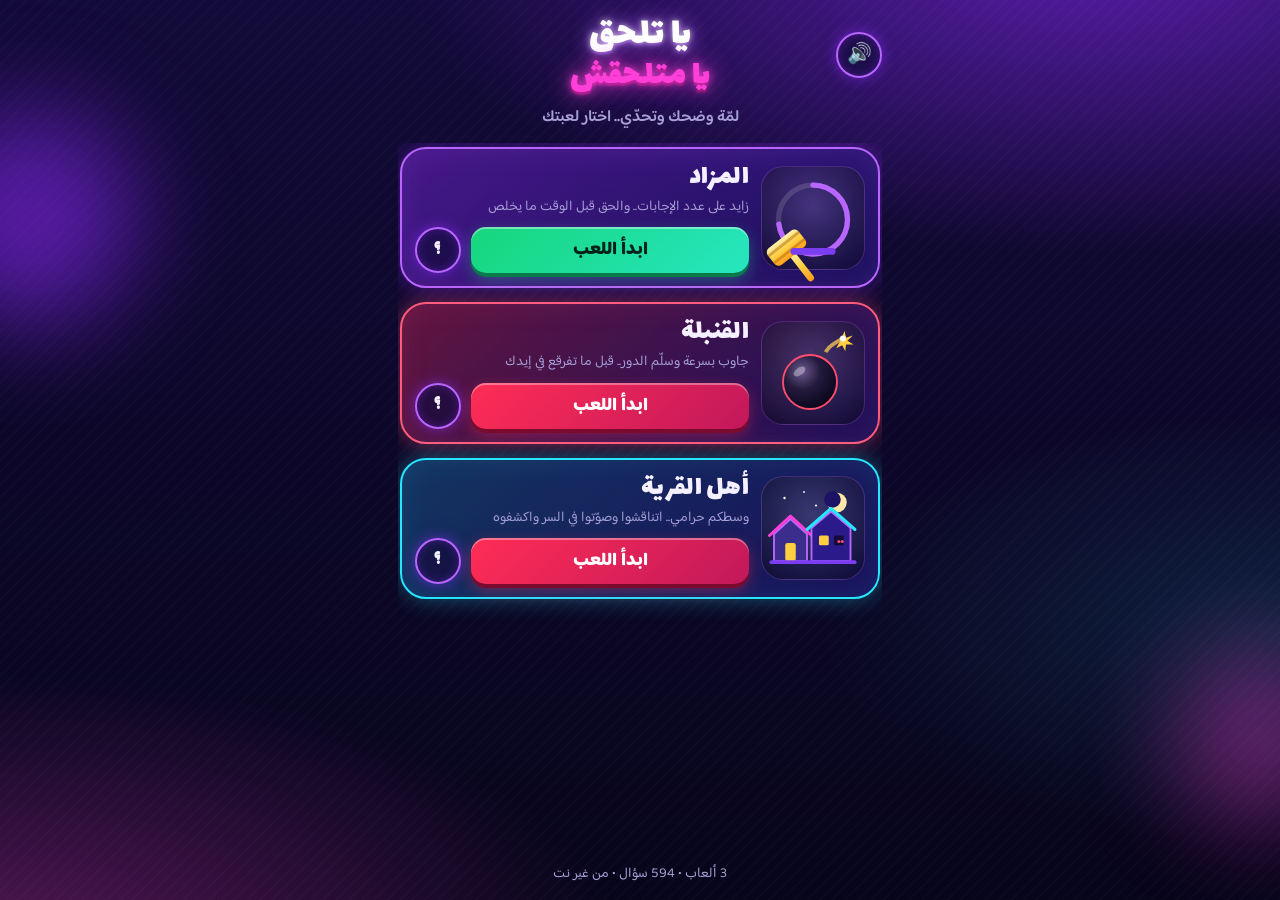
==== commit d4561827: "ya-telha2 v1.1.0: add Bomb and Village games + unified audio system - bomb.js / village.js: two new " ====
--- a/ya-telha2/android/app/src/main/assets/index.html
+++ b/ya-telha2/android/app/src/main/assets/index.html
@@ -209,6 +209,85 @@
 .toast{position:fixed;bottom:calc(96px + var(--sab));left:50%;transform:translateX(-50%);z-index:40;background:#2a1688;border:2px solid var(--bad);padding:10px 18px;border-radius:14px;font-weight:700;white-space:nowrap;animation:in .3s;box-shadow:0 8px 30px rgba(0,0,0,.5)}
 @media (max-height:640px){.logo .l1{font-size:58px}.logo .l2{font-size:50px}.high .num{font-size:70px}.ring{width:150px}.ring .t{font-size:60px}.verdict{font-size:64px}}
 @media (prefers-reduced-motion:reduce){*{animation-duration:.01s!important}}
+
+/* ================= v1.1: home with game cards, audio panel, bomb, village ================= */
+.hlogo{flex:1;text-align:center;line-height:1.08}
+.hlogo .h1{font-size:min(9.4vw,40px);color:#fff;text-shadow:0 0 6px rgba(255,255,255,.7),0 0 20px var(--violet2),0 3px 0 #3a0c80}
+.hlogo .h2{font-size:min(8.6vw,36px);color:var(--pink);text-shadow:0 0 8px rgba(255,63,216,.9),0 0 26px var(--pink),0 3px 0 #6b0a59;animation:flick 4s infinite}
+.tagline{text-align:center;color:var(--mut);font-weight:600;font-size:16px;margin-top:-4px}
+.gcard2{display:flex;gap:12px;align-items:center;padding:13px;border-radius:26px;backdrop-filter:blur(8px);animation:in .45s backwards;
+  background:linear-gradient(135deg,rgba(143,43,255,.42),rgba(29,18,102,.82));border:2px solid var(--violet2);
+  box-shadow:0 0 22px rgba(143,43,255,.45),inset 0 0 30px rgba(184,102,255,.14)}
+.gcard2:nth-child(2){animation-delay:.07s}.gcard2:nth-child(3){animation-delay:.14s}
+.gcard2 .art{width:104px;height:104px;flex:none;border-radius:22px;display:grid;place-items:center;border:1.5px solid var(--line);
+  background:radial-gradient(circle at 50% 38%,rgba(255,255,255,.14),rgba(7,5,26,.6))}
+.gcard2 .art svg{width:90px;height:90px;overflow:visible}
+.gcard2 .gi{flex:1;min-width:0;display:flex;flex-direction:column;gap:3px;text-align:right}
+.gcard2 b{font-size:29px;line-height:1.1}
+.gcard2 .row{margin-top:7px}.gcard2 .ic{width:46px;height:46px}
+.g-bomb{border-color:#ff5b7c;background:linear-gradient(135deg,rgba(255,45,100,.34),rgba(29,18,102,.82));box-shadow:0 0 22px rgba(255,77,109,.45),inset 0 0 30px rgba(255,77,109,.12)}
+.g-village{border-color:var(--cyan);background:linear-gradient(135deg,rgba(39,180,255,.26),rgba(29,18,102,.82));box-shadow:0 0 22px rgba(39,230,255,.35),inset 0 0 30px rgba(39,230,255,.1)}
+.btn.sm2{flex:1;min-height:46px;font-size:18px;border-radius:15px;padding:6px 10px;box-shadow:0 4px 0 #0a7a4a,0 6px 16px rgba(45,255,160,.3),inset 0 2px 0 rgba(255,255,255,.4)}
+.btn.red{background:linear-gradient(135deg,#ff2d55,#c2185b);color:#fff;box-shadow:0 6px 0 #7a0a2e,0 10px 28px rgba(255,45,85,.55),inset 0 2px 0 rgba(255,255,255,.35)}
+.btn.red:active{box-shadow:0 2px 0 #7a0a2e,0 4px 14px rgba(255,45,85,.5)}
+.btn.red.sm2{box-shadow:0 4px 0 #7a0a2e,0 6px 16px rgba(255,45,85,.4),inset 0 2px 0 rgba(255,255,255,.35)}
+.spark{transform-box:fill-box;transform-origin:center;animation:spark .35s steps(2) infinite}
+@keyframes spark{50%{transform:scale(1.35) rotate(25deg);opacity:.75}}
+.peek{animation:blink 3.2s infinite}
+@keyframes blink{0%,44%,56%,100%{opacity:1}50%{opacity:0}}
+.swing{transform-box:view-box;transform-origin:60px 62px;animation:swing 2.4s ease-in-out infinite}
+@keyframes swing{0%,60%,100%{transform:rotate(-38deg)}72%{transform:rotate(-62deg)}82%{transform:rotate(-30deg)}}
+
+.vol{display:flex;flex-wrap:wrap;align-items:center;gap:2px 8px;font-weight:700;font-size:18px}
+.vol span{flex:1;text-align:right}.vol b{color:var(--gold);min-width:2.2em;text-align:left}
+.vol input{flex-basis:100%;width:100%;height:34px;accent-color:var(--pink);direction:ltr}
+.tgl{display:flex;align-items:center;justify-content:space-between;gap:10px;width:100%;margin-top:12px;padding:10px 12px;border-radius:16px;background:rgba(255,255,255,.05);border:2px solid var(--line);text-align:right}
+.tgl b{display:block;font-size:18px}.tgl small{color:var(--mut);font-size:13.5px;line-height:1.3;display:block}
+.tgl i{flex:none;width:52px;height:30px;border-radius:30px;background:rgba(255,255,255,.16);position:relative;transition:.2s}
+.tgl i::after{content:"";position:absolute;top:3px;right:3px;width:24px;height:24px;border-radius:50%;background:#fff;transition:.2s}
+.tgl.on{border-color:var(--ok)}.tgl.on i{background:var(--ok)}.tgl.on i::after{right:25px}
+.seg.five{grid-template-columns:repeat(5,1fr);gap:7px}.seg.five button{font-size:21px;padding:11px 2px}
+.seg button.off{opacity:.38}
+
+.qcard.red{border-color:#ff5b7c;box-shadow:0 0 30px rgba(255,77,109,.5),inset 0 0 40px rgba(255,77,109,.15)}
+.qcard.red .lead{color:#ffb3c0}
+.bombwrap{position:relative;width:min(44vw,180px);aspect-ratio:1;--heat:0;flex:none}
+.bombwrap svg{width:100%;height:100%;position:relative;overflow:visible}
+.bombwrap .glow{position:absolute;inset:6%;border-radius:50%;filter:blur(16px);background:radial-gradient(circle,rgba(255,77,109,calc(.3 + var(--heat)*.65)),transparent 68%)}
+.bombwrap.idle svg{animation:bob 3.4s ease-in-out infinite}
+.bombwrap.idle .spark{display:none}
+@keyframes bob{50%{transform:translateY(-8px) rotate(-3deg)}}
+.bombwrap.beat svg{animation:bbeat .22s}
+@keyframes bbeat{30%{transform:scale(1.14) rotate(4deg)}}
+.whorow{gap:14px;padding:2px 0;text-align:right;justify-content:center;flex:none}
+.swap{animation:swap .32s cubic-bezier(.2,1.3,.3,1)}
+@keyframes swap{from{opacity:0;transform:translateX(-46px) scale(.9)}}
+body.quake #stage{animation:quake .9s}
+@keyframes quake{0%,100%{transform:none}10%{transform:translate(-16px,9px) rotate(-1.6deg)}22%{transform:translate(14px,-11px) rotate(1.6deg)}34%{transform:translate(-12px,-7px) rotate(-1deg)}46%{transform:translate(11px,8px) rotate(1deg)}60%{transform:translate(-7px,5px)}75%{transform:translate(5px,-4px)}88%{transform:translate(-3px,2px)}}
+.flash{position:fixed;inset:0;z-index:15;pointer-events:none;background:radial-gradient(circle,#fff,#ffcf40 40%,#ff4d6d 85%);animation:flashout .75s forwards}
+@keyframes flashout{to{opacity:0;visibility:hidden}}
+.boomtxt{animation:boomin .5s cubic-bezier(.2,1.8,.3,1)}
+@keyframes boomin{from{transform:scale(3.2);opacity:0}}
+
+.dist{display:flex;align-items:center;justify-content:space-between;gap:5px;text-align:center}
+.dist>div:not(.plus){flex:1;display:flex;flex-direction:column;align-items:center;padding:8px 2px;border-radius:16px;background:rgba(255,255,255,.06);border:1.5px solid var(--line)}
+.dist>.th{border-color:rgba(255,77,109,.65)!important;box-shadow:0 0 14px rgba(255,77,109,.3)}
+.dist .big{font-size:30px;line-height:1.2}.dist b{font-size:38px;line-height:1;color:var(--gold)}.dist small{font-size:13px;color:var(--mut)}.dist .plus{font-size:26px;color:var(--mut)}
+.rolecard{width:100%;padding:24px 18px;border-radius:28px;text-align:center;animation:flip .6s cubic-bezier(.2,1.2,.3,1);
+  background:linear-gradient(160deg,rgba(60,34,170,.92),rgba(24,14,84,.96));border:2.5px solid var(--violet2);box-shadow:0 0 40px rgba(143,43,255,.6)}
+@keyframes flip{from{transform:rotateY(90deg) scale(.8);opacity:0}}
+.remoji{font-size:104px;line-height:1.2;margin-top:18px}.rname{font-size:min(10.5vw,44px);margin-bottom:8px}
+div.pb{cursor:default}
+.pb.gone{opacity:.45;filter:grayscale(1)}
+.pb.vote.on{border-color:var(--bad);background:rgba(255,77,109,.18);box-shadow:0 0 16px rgba(255,77,109,.6)}
+.gonebig{filter:grayscale(.85);opacity:.85}
+.drum{font-size:100px;line-height:1;animation:beat .22s infinite}
+.pill.rd{background:rgba(255,77,109,.16);border-color:var(--bad);color:#ffb3c0;box-shadow:none}
+.pill.gr{background:rgba(45,255,160,.12);border-color:var(--ok);color:#d9fff0;box-shadow:none}
+.brow .pill{font-size:13.5px;padding:3px 10px;white-space:nowrap}
+.brow.thief{border-color:rgba(255,77,109,.6);background:linear-gradient(90deg,rgba(255,77,109,.16),var(--card))}
+.wv{color:var(--ok);text-shadow:0 0 26px rgba(45,255,160,.7)}.wt{color:var(--bad);text-shadow:0 0 26px rgba(255,77,109,.7)}
+@media (max-height:640px){.bombwrap{width:96px}.whorow .av.lg{width:64px;height:64px;font-size:34px}.hlogo .h1{font-size:30px}.hlogo .h2{font-size:27px}.remoji{font-size:80px}.gcard2 .art{width:84px;height:84px}.gcard2 .art svg{width:72px;height:72px}.gcard2 b{font-size:25px}}
 </style>
 </head>
 <body>
@@ -402,7 +481,135 @@
   ]
 };
 </script>
-<script>/* يا تلحق يا متلحقش — لعبة المزاد */
+<script>window.AUDIO_DATA={"begin": "SUQzBAAAAAAAI1RTU0UAAAAPAAADTGF2ZjYwLjE2LjEwMAAAAAAAAAAAAAAA//tQwAAAAAAAAAAAAAAAAAAAAAAASW5mbwAAAA8AAAARAAAOsAAcHBwcHCoqKioqKjg4ODg4OEdHR0dHR1VVVVVVVWNjY2NjY3FxcXFxcX9/f39/f46Ojo6OnJycnJycqqqqqqqquLi4uLi4x8fHx8fH1dXV1dXV4+Pj4+Pj8fHx8fHx//////8AAAAATGF2YzYwLjMxAAAAAAAAAAAAAAAAJAVYAAAAAAAADrDey5hRAAAAAAAAAAAAAAAAAAAAAAAAAAAAAAAAAAAAAAAAAP/7UMQAAAo4YzAVl4ABeh7stzLQAH3S/LlqxoIDMWNxw1ABkU4qDoiNg4BEI+MQch3Io/Y1fOpCCC4HAb4GQFQOBQa+KUv8QHisVkSGhigZIjsQAgcLggc4IBguf8oCDhOf8SHLflLWAJahSBGttU7Y45CAL6ekqYTUZGhLUgQ4i1gWTJzXVssFzfK+pPmgw5GhUCXiVlXIhA0g950cBJvUcHxWVEu2IQeHkmRvMSD5gf9blvj9LfK/Uh/UZ/5tr1vksM7qlfswpuZDY2QFMyz/+1LEBQALfQVtvYaAMWygqzWotiK+8TltqzFB0yKYCnS/MSjUuiMtsnCSJYe2Yh9AYR9RLqKPb9IWqIjQxkn2X6jIJMAbZRRUp6v6SYFGZL/9aIXQeSX/9Ein///Pf5/+W/wz/U/Va0FLwIMk2gJXDjlrsf9nDXwcEF7RiwCYL/MNdqMw1Kfr3H/XRpigQ8ZTXqWcp/lAVUgANcLGcWPtEmLdAd4CSN2//wkP9v6gT4gJ/Tt+H0b//+VFH/Pf1/7P6lUxA2eAGHMtInkNtYUzdv/7UsQHgAv5SVvtQPHRZiDq9P3I4hh76CECcK+HFWuRtYjvxh/4ehtRl3XCXLpBagNqLJm9JFOl+LwQLIoF+hJ0JdPl+l0hQoDIa9v/kG/t/WHtlX//icP//5QX/r/yP//jn+Q/qlZBloLFRiAMNgJGJ4izASYIQxG4Ggdk0tUGa67ziy6clVDQR+swBOhOBcNnvVb8XQ80BHQq2lhz31joC01Dv/8Zn9S1P6BuDcIk7P//RIX//z/+n/P/1u/kFUZAAASACjpNADOppxGtwWw9//tSxAiADHVrTfW4gAF8GK43HqAAkJn/2ZSDIQLkhHa8j5go3YsMmR4W9AvCOIs1F07+pAPIUT4+xxDFL7pIJW8XQaGV3r/9Z8NVIN9/6g/xWb/+ooEKn//rNv/+tD//0f//O/5D/H7YAbC1kG5bOZ7K5AIBUT/29R7gUpUMpGEfbuV2pUVJ0AiBoF7SDH5Yn0E+6jAwYBeEKdfUcH6FyQv6neqko/cnIPn39sw+To6n3ShMLAAT//FggJ2hD//l2hABkzhkyvAAMOoMJu6ZFO3/+1LEBQALiQlnOZaAAX+w6z+1AACP3/sydqujNtbYe68ppiy41wouSJp9BzKrUXQ/CgS1IdMfx0mTl0xR/9AYzmKLOO30R3eZJOYH0TLlTfKizU6K5U7r+7/zra2VnrO30+7nsl0awuWIAOfhCq2xv/1lNr1XKoDLXRcEtyFvacUnYjLcCKDLDuNhkkn9JPossxCBL6KPZb//3cyD8TFFH1v/V9JIfYYBJ1H6X+v60RaRSxdNfv//0R0lZ/3//6yZf+///l301Rb8AXsCQAc6Vf/7UsQEgEtZh0WA8mOBdbLn0A5QcHKciX7+MPfwveY6w5tsJo4MvhyNxukr2H/RL1ZZSRLpAgOWgWkVUm63/380qAep/1P/V+shoXGP/r//8XZOW+3//lEhdfWh//46D/63//8i3kQIiAFW+7SZJBMqfpvUYjMzND7+TBRqcCS+V1N3n/Ua1FI3Y6K4BnaAEghPoJtr/1v5XogLGT36v9X6YtAY0NX+h/q/i9DwJN9/9/5gMXX57/b+OcVP1v/v/HJ/nPUqBIYgAoQQAADknqXX//tSxAYAS4mHQcDyg4F+sOdsHtBwXMnK/zOnJLrGOGwddBCBqvoFn27tKlrzv/eo4apF4V0AGCFpJeRS6//80pAVGP+r/V+gVwwS37//+wgVL9D//x8D1r6n//6xro/rf//yHeQCbAA7weWbfv04sadpYERgoYLRwalhgX9cKU3HMX8/LFn/QJisjTBZ4cYGqLgonJA3Z9f/by3RAgZPf2/q/WNUEQsrN9H/X+sagfVJ/p//9QlRJfz///kiW/zv/b+OnyUKVgCU85SqJm64HWX/+1LEBgDLtZc4gPaDgXQy5xAOTHBWU7GAUMG6SMJw2SPdCJyh3IHncH/o2SPmpRESAfuEBiicWrW3/8tUgQmj/62/q/TGMDIS/zn+v9YlRRn/of6/1CXIfrQ//6hTlfnW//8dX86wClAE7oH6dt2IfZQ4YUARknxG+A4XrcSH5Y5EP0ktS/Y2qJQxSLw5oH+oO6SR521t/U/luiDSZ79f+r9AmgUSef6f//i+FTW/1/6v4viQ1ee/3/kXLX62//8fP866A+gBupQRJKpqqjz6tP/7UsQGgEqphztgcoOBb7Dm+A5QcNhS4DH6cDywi20CLyx2InMV3/c0rMUHUM+Bhm4gGXE1dbf7+ewmIf+///H2Hrm36P+r+UhNUf1f/+UiE1en//46U/1t//5KekAViABhVBB4HAVtSqf1nLlFwTH7LO3AcWATNZFYZg0l/m/f9jOs6bIl0V4DDPgRBidSR62//m1EIR7fq//6ZFAxMn+r//yPEmRb6P//mY3tXv//1EMP/2//8j/I1QBnMASAQETUpm0cVdUZdmJJkgH5OUB3//tSxAuACeWFPcBuI4E+sKf8DcxwKXLDV2TwLI7H+lUcXcuAdgdg3b7f/2w0R/1f/+UhMG/T/1/qEvGSY99///JUlv///yab+3//mHUAQ7ACwDAIdskWVQwh835ZDQMbC3CYMBwAvt9I278CT8J/rPdnSI0I3IKr9v/74f9v0jX9dvqHWJvS/b//xejsU32//8lT39v//Kbf2//8zQBXcAOAYEkEtuK1hrcUaXKFpmMf5uIGyxl7+Rtd7iUdL/Ub1nVLRNgGQHBHn+3/9HDBj/r/+1LEGgAKAYc5wG4jgUgwpnAOUHDb//WeDfn/V//5RG8r9///JX///+XT/9v//LnoAlwBooQABHX1ehsrSlLpMxcxsoQ8LpQN/FKeG5RXo/6ZzOOyx8AYFoLIM1epv/5tghCt+v//yUD3DX9f//oCopft//4+S3/f//qH5/1N//5f6wA2QQSQcBitpDdeJPrGnKjKwxhyIHoTes2kNuA4CiNN/Y11IukTICbFFSb1N//Rw9h/1p/7fQIGHoq/b/X/GoLak/3//8okv///+bnv///7UsQnAAoxhTngbkOBTqpptrDQBv/zTrAupF+xMTKIH//3YfLLpFvswaUKUCliK8bTCa4ywANAcwYU637n9eowAKoc83fqU3/9KoCnWmnbQf//l0PT/pf6/qMAUA4zQ3+r//qLg3v+3//k1aqbWEEXa7STf3W2SQkAD9iwUy601FE3g3zXwk+zC9W5ITR5HRjgyTLFfn+G4waAiEoAN/uhX4ZgiZhuIqGmQjeFFCJrlkQSK1ZtNdJl1Hlz7vuG7cvjcaiMmYFLXaZIDDu776fY//tSxDIAEyD3UbmsgBD/BGHnnhAEBncOLtfl7o1oacrUNfzbdFnc38brJuRycxtVpVDW8av//6gKRfvDD8NvHSc/W8d1aUSu3+gAAAggQFTGkdUdOqFeEmBzHCbw9RlO2FligzUDQNKPVHhEe+WPRFEs7+Crw1+S/xFfLHuDUO/+VOoxL7v6j3BqTEFNRTMuMTAwqqqqqqqqqqqqqqqqqqqqqqqqqqqqqqqqqqqqqqqqqqqqqqqqqqqqqqqqqqqqqqqqqqqqqqqqqqqqqqqqqqr/[base64]/[base64]//[base64]/[base64]", "cinematic": "SUQzBAAAAAAAI1RTU0UAAAAPAAADTGF2ZjYwLjE2LjEwMAAAAAAAAAAAAAAA//tgwAAAAAAAAAAAAAAAAAAAAAAASW5mbwAAAA8AAAGEAAGM8AADBQgLDRATFRcaHB8iJCcqLC4xMzY5Oz5BQ0VIS01QUlVXWlxfYmRnaWtucXN2eXt+gIKFiIqNkJKVl5mcn6Gkp6mrrrGztri7vsDCxcjKzc/S1dfZ3N/h5Obp6+7w8/b4+/4AAAAATGF2YzYwLjMxAAAAAAAAAAAAAAAAJAPeAAAAAAABjPAcYdYTAAAAAAAAAAAAAAAAAAAAAAAAAAAAAAAAAAAAAAAAAAAAAAAAAAAAAAAAAAAAAAAAAAAAAAAAAAAAAAAAAAAAAAAAAAAAAAAAAAAAAAAAAAAAAAAA//tgxAAACrQzRFWBgAIyIey3MvACAuAS0a/1VAAQzGMgi0CYDEGJtfct33/h+Ny+nAAAAAAAQgIA+D4Pg+BAQBA4gHwf4IAhy4Pg/iAEHfUCAY+UDH/EAIAgD4Pg/iAEAx/4IHMoCBz/4PkBxyW2W23be3SVyNhMAPp4zaDZyCxk+k0XSAJ6wJjiAodXy7oepCsFPwsJYVCf4N9RltYldVs0+Lef6eliwd4p0/q91cfzE9ULb658k7lFrXe2qr62q4iwfjUL4i4h6hQ663rf+fn6+dZ+cxcZzFzenrf036////b7+2KVegsCp1h4676w1a0dXZASDaoGqUMJUFOmrPNBSHDD//tixAaDDfR1Ol3XgBIClSYN7Zkw7KpYmHhkGFwbFxnkIAOHQCMBhIRuAwDEQdjQTotmCIBjMMQx0FcMtpOpswrVrS82WXWILqarzVLYu41e11F9b31BWcJpMj1jVpeTEQNA0DRg6YLPYIlLN6ENlXcS9/3d/Bp4ABTgBhDmpmpeZIY9YvxiIjdGBqPMYMYjRi4AHGDQE+YWAgJgyg+GsgB1eSZmMmCG4CsDShABFJjJEusxQHSteRwyg7S+BIAhwZW4C93ibZ0ok+8qrAMfQSs3YtG5Pdn8Pevr7033L+fEHvbjWi7KUwVMmw48aaNQTQXdWhyMXuuqACc2AMtkfPnm3NMUQP/7YMQGgA6AkTp114AJ6RMsfzOAA8iTANAB7MXEPBy2mQgQgQbjAAawYEphcGzEBCEDNkyRAAYkIIJ4c4ZIPYeKXUCWeTnc2WZWGDStbRKfy316emb3zndMy3ljU1veL7rNNEImkjKgOlQXNfT2qvxnxz3v/152+MX/3fwAARJENlV2aGbbf//4AAAA0aBEGAyV+gOpIQMKL9Fy3jHikDQPyLTpoMzaiygXsJkJqyVNRUoedlalD8PQ1BHtgrvtnXS1psUPw/DE27NM+b1UlHYqU8Bz25BlAzyS+W7kF63Yx7DmFPU78p5IqQIt+U+E0iVCjtTNdWoAAFuSWOWzbf4XAAAAA//7YMQHAA8ov1u5rAAZ4ZRmj7rwAMTI3wg5rUIAG0bAQ4HE0LXwfR8kXDXhxAAgdPVYghCiXkvEsWwk2FBaF1HbkVPR0z+3qjzSa63kilr9w1RWpFGbEit3GxtvLIXYfdynYjUQls5N/nhlYzr2dW6mcrxp/////w1zfP+9fsCpgAU4ADMUXj8NsTVpzTkhtTI4zDOEkDMgcQcMplOVBjwHBgqHhh+KpggCogBgSG4t2lqHBcJqA5GKT0JcuCZiOB+HWLcqC+k8OxzPprMlXptVxYLMwOMfM191r903qtsQ94zvGsQPqsSlr61vxQdCCBFpGmwPeLKtXQAU5gDAxsTgH/jaaP/7YMQGAw6QkTZu4GuByg+nDd0w8RzPgTDC4jDABfyQJjIEbDDMozCkBDAwBRGKQ+IUeW6HnjA1NoDQWVK2pKJRhYqd16AkXXlbgwNsNMzeq885SVoTS9pbIUpfvDHOSvvMbPgYExQvmMEFIJi44GVEiJG/n5kIFSzRQe4kkAFzYAxyFY/KG05cTcyNSYaNQIPwzDBQwnHcyUo4QUzo4cgs2IkwQRa0jKHGGjl1lqpMIdELZ1PNZMVc1oTXwKAseh55cMSzAzv1pn3gzoNhiiuzNnKZYBe4xrsDNCB6gBhyV/XaUEwOTyU4Ov/lP/9f/AAFLQDGB/Dt+TzhQNjWkpghYTG1cP/7YsQKgBAU0TZ12YAJ3BNq9zTwAzDsGw4QDG0GTF0GhGAphWHCZIAAQhAcFAwqQeFUMggGQDVoLIDIwYJEBgt/[base64]/[base64]/+2DEDIMNMJM6buUliawVZs3coPkaxhwFWDTOSPFujKULfq4JCUdWpLNUGZY0+CHuAZtJYggIoUqOuZ1icm/LLgu9PYMr4jgrUfvus7upXCQnrTFObW9jfrv9ErzbOm+3fcj7/7AAcoAMd24PLR9N2UDNCDYMqRXCobGPwCGDIUh4QKaVADNwCIUyAScyBgwc1Qi8QZABhXUZ01p/IepqOCYuzygrzsBSx6A/CyiNBL0MXHB/AgtmH6//HFHINqJaP+Py5E6MV785ZqNS52vvpQAXaADCqrMBWY+buTG6oMXAswkvTDQGHQGFVZjEodHMHACDo86NOQMSPSQHiAsEVO1NOCD/+2DEGgMNUKs2bmkHyY6PZ03coLgNx5yocbZ5HblzSYLqvHQSsGhspDmLYXFFEeltofbu61n1g7j3tJn2UmRG0a5daer6OYD0dnoQApdgDBQWznpQjSdSzLUTDIQODDYIwPuYLBYUMdRfIAhUECDQ6kUIbqw1TcMCjT+xqs+luMz8EX4LCljA4fdkD2yDXcRk7pP/V8ck8WwqfGhok08lRIWLoFxOwHBOcdfrU37kKgC7eADCwUDthbDKsjTMUczHQOjA4YAGM2xC4TjkKKAHjOUXkq8BBSurQO4jzW5VFIg778y5wKW6A4Y71Q/Y9SKtR7RO3JDyJLs6frvisq72moh0nTH/+2LEKoMMYMs8buEFyZ2Xp03coLj3V1MxvpNDShtn8ZWTlwC5dgDABYj2xhDD0cDOUrSIUDBMFB4xA03gDaQByJi7lojuGLQBHbKIadV7WnWaSiaoyFosOw/[base64]//tgxD2DDPyfNm7lBcmllebN3Sy5Bw1qELRTFQwmIFTpg6qSxhSA1OEoi9aCQsFLnSlQd5YZchbUufSmpB9LR/CSZFCZONTJRSXmCxSm6kqb1seu2vivl70J3VX7+X3Jzmreklld6xjnP3HVAQAm5YADVkcOCpkYMGci4YUDRgUQLIMDAwGBIAgBcYJCQQCC2qpH9Y/NvJoUE8vJIfyg9Kb3uPMMqXqumRGQBYoxO267KyW+FznUw6o0bim+98+fuVa4QTsQdaCO7iTRvswc7/d/QAQEgUY3I7brZIBAIAiXFFkk7kyHAErgDUg9SgkBwYBhxCBQNDVdaCxiACssWC4PWPYW//tgxEyADMi1RPXFgBsTsum3NxACvBjMQUPDKk6E6H9FwBcwIuLANANVi9HCLKDbDcVY5Itw8DIDRPCjDvIgM2HOIugQE8ISC5BQAg8qFNEmyLFgi5mVhpmZMFUipDxKY40DYzrWvWyqrGw5hBCcIOV3///Ok+5PnCcJ8oE5///4uMgZEyBkTQIAOYTgucZv////9MuGBoXy+nUxuYGhP/////B/P8oqBDKkeb0v23+31slkjYADFFE5pZL8ygFxTIKxQgrpaCGyggVGMCU7aAJCJs31I3M+jTyVUNmqIyQJBLT6GLShF5v061BmJvwuSMt5MUk9KZbCJfDr5xCLO9XiLhwu//tgxC6AGJFbX7msABHvGyu3MvACDpa9dvCBrFvn7xlk1SxZ9mlW7cua7JWOdgJ3bNXLm+TWX6/ufL8qmn5pp2pP5f9rWrW9btfl++43tSqhmorDXe3uVc//DvK2fc89/+X61lvHX77WtymvnTVsrdrGaB0zgU0XCv/9eYABBSacku2+3/22AAAAMDGAjrKYkYA7fhUZP1p77qCjwaXsVV9ND0VhRtIgCqBBA/kKP9cpJJJpbFrGePSZw/hxGQc4zVgsZCxMzLRJwnDt4h8Rhc40p1qOR2oY0KR/BUtXKR7HZ5Hz6NC9t+2MyfP3r43i39oVq4pqrc+qABIiMTkkt22+toAA//tgxAYADvybVbmngBmnEydPuPABAAOMzMyKOymQWMgFLJiocKjghC7CvULDhoBEPUxX+rRXDOBrA4UEFcM86i384yRH8ENELPlPKlUNxb3EDTbVAGAQhWlxaCfJGUozxQhKl/Mol6+3sLNB/tglyfJNCYm97Fk3CUCuPnHelrfSAVLwAZ3SZ4qhm2UgZTPBkEIGLSaYgCYBN5jgPGEQUYEBpUEaKIgAbTkJC/nSFwA4FvMRC2pugKZLG+ZS6SUa6vgwlu95a1/q4RYu/j4tq+/jX9Nek+J8a3eSuM2hw/LfPp75dKWCgSYfNQAXeAAD3zuiXPG1YdTBgsNmTDSYDEIVDxjM//tixA0DDVDRNm5kacmok+bJ3A07wGEiaDXRFg6wKKDkCqSsRR1pa11Y2KuDmyKDGDLeghf1BG5nb+UERh2i7Tdr0lK5a204aiiPe76qVHzHZvK8IGEsTd5mRZUVgLQEuTBSbNHAGsAyno0wrEc1TTQx6DAdCcxCIQwtAAwTIAwQH8wwDY/8CkUFxIgycysR7ElJpJdo/NqxmHH+R6b9x1goGrw72SOtKI5J6bO9ytOT+hy4UeKUHwpIwlW7fYOXmEumXZ4mm/qL9+4cXEWe0gAZMADHSzzilFjTExDMYdw4QQKWyGQwHJ4LH6eLCNxTILfmmMdAK1A6wFAqwqaT7WUuVGkUmf/7YMQbA40EzzRu5GfJoBumzd0geXQMzqtEW7QRKmk25EgwAoJReZYJ0CnloD4Z/x2og4/VYIehxrjPk+Nz/IIo7o9lXuXG3AAwYTU41SAxPCcyEI0yQYw9kdLnesnhKGTVkyUeFRUiIESwIfqNDgVLNerUXebqTAJahOAmFw/EEHAFx4lAwscOGnFoWLLFUU8LfvjJ6++Yq1mngm50l9xVLtIum+oiK6r+IvObz1jVABToANFoePkXAMxkTMTBjMZRGMUEBN6ONJ8Akck2EBFQBNQ1YEy5MEFpKETk2nZYIx9mwchZAj8pOhBVHwxE11P2j+khXK6/SCJxdv5PM/t5zpyILf/7YMQqgwz0gTJu6YWJrY9lydyxKU70tbiyivrgztSPpRAqbG8N34ADYBjv3x4HEBuknpkuBRjGNhkoMBjGThkSNJi4WwjEd2mwDEZmYGhAdg4iPFDEfHaKESJqiFoVNEBzi2SoA3jtioNFS6r4ILSzSSu9QyNWLZqe8CF/fSsaxt1a75gV5cRs1tfF/YEKX3W7uwA3cADF9+OpiY7gFzXI4MZAIxKlDBwSMGF81yTmgAW5aQWCM4EsClCy9yhV9FTBAKGy0ygl2qsom4VMvwC8OYHYoHJzoWScbjt4hd7HY63IX3mkn04J5qe7xyz9HIHkNIZAFoJBs1WAC7QAaXc5489nkv/7YMQ5AwzktzZuZQeBphgmjc0guU0EYsykBjPa1PoHN/8O4RLBtblG+QcyDMyKCaSVstAoIKA1zF7yIjAzqPM4yDNx7wgEagjGh+CR2Y4SlKWa5g9RCuoeh8obz81pox0jL3qDbpYmOG6jGbnDlNPHfI/iABToAM1D2ONWhNRkCMVR5IA8MDjjGQiMYQ/M7wHqEySbBM8N2m4IZwKyH7biBQC97/JPrNm2qMxsLASOTU8sru5flwTUsJRsZNqBiNF45Zloaor0n6putHWqBJub+91gapFU39v/oAUvABipHRuyjJkwPRhoHpgOBxhMVgCniUUwNkyYMHCAABISBlS7RQg25P/7YsRIgwzMdzRu5MfJqhpmzd0guSk1O0vi+b3Kq3pA05XresOltMIA+AVkCIoo6OHtV21pacDHpfPW2mZOWprgYjK2e1XzCkK/xHzXyw+Dy5inpRMAFSgAyT6Qydh8xRBszGEAwNEUytTAy8F8xvMI4Cw2h1AcTDzHBzPsH+MOMQEjQpRNeBgQajQoBnmcKBrCQEkrUjLK4rjBl2+kC0laJrCh5RfY+LPxicOX+7FcH33iBL4kTOtHcUOd7BrLv6AA5AAazGR1G/muXaZUQBiQbmv3maqB5ksugpBmSRUB6U5eg+VNiQ2iaYOI1ko4EXFgNlddVIVKjJNQ5L27NmZVhBOqxwT/+2DEWIMNbHUwbujHyawVJg3MITFMaMUwcLB+cryEo9UnHWq/61kj/ma9W7qBQ5UQFyuNNdX/6xd+KgA5MADMaAjJkZTMk8TEUQgw/[base64]/Vz/[base64]/yQZUFDoGnKTK5fPExdBJ+hybyR7QBBCfe6to8umb5jVphjo5NHMtGMEoLl5284lBhnArQYL3nQrUEJ/gAwv3jR2aMIIQxsNDKIbMYLsDAA2gHNmj/+2DEdgNNQKEybmUlyZmQ5gnMsOisNkGemHVo/J0ImK0A7NXqfTL4PkKhMbiw9nnLFA3lJgKlTyxokN7W9KrcfNc+pH299t+bibpvdRq8zbDj7cmltv0LIRxxKf5fkWAKdwAONyT/t4x4mNYnjQzYyIPMVLTGSQFAoyNl9zIhZDAoAU5UbwEJgIKCLYiTlyJSG6xLShUsRcQlA3OaLmiUj1hbzTUs2sV3n6pi0Ou9xKLKndACceR1At4kh57BSSbn298yAALhSdt9n292twGAwFaUFjjG/TQQRJiL9TPLKJXskMQM2Egayv18GttiEojniQhckA+wuYD/iCYrYC0gXUA8RRz/+2DEhYMMsMc2bmVliZCPps628AG6CKgGUEbiGCPB0kEJIewuIJ2GQE4DlkqRYZIqDSEHECFlkQJ81QI4QEPEwSDnkRwHzQ6TB8iAuMpE4iQN13QWm7VJ2J8UGKDHGOBF///xZZPqN1MRQihEP///EFw+MQDDlCiOMSgKAHYTZA/////yfEeFEcYgoLgKhDBchEBcZFyuXGACSldt2+//9u12t0lkEdMgV9CyZUB0LY9KsCdFyJ6JqSEBJEUFILgLCDwFAHGFYmQ8j5A7QCfFwDcAOSxrM7OaRb0cZSPGJpUp1QEyMFxbnNzgJ5Xu532aMV1bFtbWI24vx6V0ZjCrkOPmKYH/+2LEmIAYkZlfuZkSEwourHce8AIGeNnOoeM0pFrVvMZDnAyTPQzCv3BZNSRs0xmts43utWc9RKIYqlo7jqM1LHVbyWtG3veaf//P+fkvq8fxzOR/[base64]//[base64]//tgxFwDDNR9NG5phYGrl2bNzIz5kDGdPKGIONjKwY20ObTxTmKweL7v+/4urYoABuAA4ryM0tXc2tQA0sKYyKLMgW0x1F0xcBMw5H8wELM6kEziMwZg444AtjJiUOAs5AIQzIJUjDRABJh6zwgc0aRuG/jMJhnb0rLnZ7GQ2XtqvtNRaBYoJ2geoglPQmaLvf0kx5LiS6UQmOfid3quoHT1Dee01WfMPTqQAYAyDldzIvE6MnsDcxThYzGAE3MK4D4wvwhDAzCeMMACMwGgxjTsjEDCQKHgTjJzBEiEIZsLQmjMI/OuVRJdOVoxw+sqAGXQ/DbyL6UovwQ0555TJpQ8ED32//tgxGsDD3DZKm7pCcnumWUJ7SE7vFzqA9xgqjB9bojVUVaU719p9/d1p331x9RRK9wVt63OVQIMvNWkzFRPDuObTcDPzbxPTCaRDAk9DKU1TDc3DZkcTZ08yBpMsLgWpA/iMLIRCHm8jgWDQuLFDeosBAcSQh4TMRAUXygKXYp2oLFQuFQyX/exCeW1XrDT31FcxexKYFizrT9E6MDVoIlFLHflEZ3e5yxvKtvC9jyta1jd//wqGjoNwgcgQVKLgC6hyNhlgOymwmdQZO5iph1ErmwYcSlM5ErzERxNow02owTMpOM5nwxoUR8Gm7ikYVGxAFTRQsDDouYM+OAysxC0BHVY//tixGcD0bypIC93YMI0FeQB7mhpR4OYUKj0KEHkTcJBiM6DoYAYQ2iIzTsG5RBy6WMRRmtI7XIRSQqhtQLAtS1buWf33LOxlCu48va7ykwtZZVscfv9GQsFZfYOJP/J47QAGANteNO06YMezDNUSuM5UgNNFXMkB9MV0eMIwjkMIWdDCEEzs0D0M11pMyDyAYMOPRIrAI2w0xMETzVgfhLsGh4cBNST5WU36EmUKvgFdQYHmGIgjryGUiWySlSlIuZJbbvYyzbSVlb3h7Jc2czqze2u+bACn0ksIve3TaO/IAAuAA18tU/RWIzqMo1rg4yTDwz6BkwTDYw5Ds45w0NcJqiGIP/7YMRSAw/wqSRO7YfJ4helDd0k+VTYSYBNIBP09TzggAEFlQXBuiXnWSzRBMX7TrSnhhaSXsOS5dsFyk+JzoEuZCANGD6ZEakticpzS+VHocuEL8555579px7d1v9/W/YgezpFbT3TJACnKADUb5Oyv40RIDXMgIiOYTKAKNHI/m0+mGBkxYCMwVAGjRija+Cz5lASPKJLTELKRxp9TZK+NTcPP2EAsWLKMONU+WF+TxeNuH4c/uoW+F5qfkaoQ4wC7hJ8oFt0X1K45376BRtw9n4UmbYphpEwApOGjwgYIqcrUbTgcFgTAhDMBokWkAIkVigACNAHRKbUaCI4qlvNcRmfu//7YMROA0yclzBuaQXJmBYmCc0YuUzC46JNHACciATz85w5tC3bGf0evCuw7sl8p93Gbfrtv7VuyrRduObaOxZ5/t65ABMoANbg4+GMjSikMTLMHJwz6IxwsdOga8iZcuXCNHhAwY4Y1ERLtNQalr4VWWEZtH3msl3o3bUqiEMaRsO5psGyVHFGHpgzmWqR+/TcvTmHYi3zy6rjb931B1mx7GzUOZtdaMH4610uQW5HAcqocv+AApqsIliZuZVCuwoESA2UdcoGoY+61mJqXAwKCBpxsoFkGB9Dy0Ioemxnjmf6/p3v91WnIeIwnGB4XwHou2IzEYB8mciCcAjw4EeScfJOI//7YMRggw0czS5uaWXJpI7nzawkpVPJPJJPJuWSeSecRPJNPJOIWr/C6wHuVLoYkT32gdeCPUlwUbpIjbvW6IACaMGI8YbYpgYjwiEEJaCGzVmLFTy1Nsy2vLInJFonJGzKJSRqJWgYUaRFBRpEGCjiQkacFCQkCRFBRpE4kaiRROSNROHCUjUTkjUTkiSRqJyRqJyJyRqJyRqJqJyRqJyRoALtABjZCBkskJkKupiKUhi6QIkOxph4/3NHRNQaMMZAt4zQdC4KBCAqXcByVniMRfpKNVSAXwcVn8DptT8LD4HZekYGbiwh2Imx1JdRJz3d2pu7dfzG9i8VEUhPtm988LkD/f/7YMRvgw9tV05MBM+xoZGmDd0sufv13c+RABcwAMOv40OmTHrfODroxYQTDYxC4aKp1GAgMB0VARkItrQJ2H4YZoHYYTHRMYsZPNfUXZO3CGW9ducf2G3t3fnJ3c9dkVyZnuAhgUsukWlTJ/4nIDBHg/JKug+g9C/Uvk0yOy5XTTmUQDWAAOwdQIRk8AHIQuZwJRZk140R1DXhjJEjADTM0AccdMDKzKCGaoRplkQdymzruiT/vszCQP7dggCAnzC8cDRUGKdTjpG7/Msxtqj9wyQNitXje5/q+DsIrKuGJMqlzGLqAAToAMTSY48HTTuaNY181EKDHggIL596Zzq5RbEbg//7YsR1gw0srzBuYGuJiBYmSc0gupn0ePkSszjAwBESNlBtBsmOJwQ+thKx1YfSEU5WVUa+GxIyeUGao8m51g322SEmUvexkUbRExzu2IrCAiJxL3B8iGOSeCKDnDK3gAqUAGKsUHDytAFYDI5NzEcmzGQAxqYbrOYxAY4KaNKc/UAQBhgxItDMyl6Jj+BClbjvtatRJSsuk8VkwRRxT1ypwXj5osOq+c9RjT2bNt+i3rNKXAISDCz60A9CwommIq0isk1EtQCpeADIg6OvDcyucjdAGMdjkxkHUvDHRMQnmJQUVQQBCKnOYNAphsHBwoXoRAUwCFr48yBPlMStxS5Vu1wpoM//[base64]//8nFl8VuGrxS5DyJ////HIFkGYHCBaYUyKF0nxslb////8gg7y4wsgqk+amRODNkoOApDKL/+2DEmAANXIs0dceACxMzK7c1IkIAZJxa3+3XXW2yyWORsyC5ADh5hAkUCGc6ZuqNiK6lZfFejdmUpEJ7w62UQALRylQJfsBhZCRACoClt8qeQyB/ca8asQ0+z/UsmleE5AzWorEe44/qNRSnvYUuVZ9qr7ZZc5NV734U28IlelsMy7kDaytfjy5l+eXfxu4X/l0xQS+3zWuY3N5Yd/8sb1vmNHWm7UNMukUsd2AZj//W8fy1jr/1v8ebx/eoZf2Uyy7KvhqZqT1LGZR+WrWXea1WPOZoTpAMtjTN1Zj6iM2a5MRZDNAoONCyi4hYnLjjwCYQJL+SoMABHZkKTIJAJBBAZkf/+2DEeAAYUXFduZwAEa2TJw+2sADwSwRzx02PyPVUpTXvz3F8HOKmPmt9Vb85/cfDLVaNFArBBqQVCbuLuQdYMlniU6d4a0S3k1Hq92db/y3RJwC3NQDKQ5TlAZzNgxzHEYzuBQIYMmONLIMUAMIpMmfNSXaqXnHQaSTAlY6WqTB0o25ND7G2TA6ZdAWt0p5LTjdb1zPilik/3dfqdbqXfvGaECibSrUie82J5pxxgFjFmDz3e/aVSSC82acTlDDMlEw2euwtjOWVNXBMORAQEwbQLCjcBFCTHCEBSoadezUkV0Dnvhhg7xxY4kTigHAFONCS1NuDFLrOWzBzi46mGrNPvXn/[base64]/YwphkXlh+pwAWAOdbbO8JHMUeoM/joNezwMKAdMAyEMligM1bDkHQ6oENsOCwEm0mwdBhBskALAhe0DAJlAaoGrENG63b6ZEprsTkLdWSNJaxTuCAmFDTaMIS0MI0JekksQeKOEDEU3f//tgxGwDDuCDJE9zQonUlGSJ3aT51lW3GVS3fLvrH83LXpSmNg67jP3VABgDKQR3MxYegxgTrDG6JqO5yDeEQzhGOEczDIc388MmJDPVMcKzYD0ibDQQDDFJmcCRQnIDEyqoJforCorAkL2VtIbg2RU7XnZhLTnlikbl1eHGa9iMmtx6kr3c61PW+tjfs/nrVW/zOzzDe+YY9/ut3nUUlNyvUGcfF9nNT6wBcA556E6ARUxPEg3+TYKG6YZjeLJKY0BAZJiHmDZoBGYasGpi5GDERSaABIDQMDl6QMOGQALRxwaIkZTkkA0PXGsSthbG1bHMeZ7nNGsBsajA1Jg0yKZYxBB0//tgxG2DD/inIk9vIwnuGaSJ3az5OaVJ2cZVp3Ln2xM4xl8zqTsf1G/nuLma76Vjb2MOOlqVABMoANkJVM1V4MqW7MilLMaC9MExlMOBYMPwiMRRFMMSYO0g0vQh0/pgaEWXLjr5coFIAol9BGcNLJ7q5cOUupEZU3KJ1W8sUpYfIIg0PBMgOjhg9apbJhhd1e5/fWo+Ppffiqh7aaOubC8bRDTJAs49cCzlfVNaEo0pnTV9NMRAEeAJkAAUXmaKm8vmTBm5FDxcCGU1iaEPE3JTCLoMFeYKgnzZS3Jl0Ug+VTIOkCIA5lscHZSc6Bq5Uhyv41Gy0mXQp9UniXuKd1W/PKpb//tgxGeDTlC7Km7lCYmol2XJzSS56lUPNPw7rqTOe5y3fhIAGWgA5VDT4aENZVM4SqzR5gEBUCEyIiQY5IwNMAS0fkJpMGagPGhkCXj+JVMmX235KBDbIUiuw9esxCOS6kdC1WFmlPsQmzugU8sV6k36bm9vbinLOPp5/vIjF2iWwjY/edx/b5d/vQAXsADgN/Mvqg1wiDvJoNQjowkOjYHjdlTP/zcy12m9TAwKglMiDIQZMF40wSPJFsoaVD8vZM4MMQ7WdogPGwHcyKn2lLHSk+MEs+/x77zZ+/u4tO2tvPVRlPbSq9qSaareIscW+RQvt5N41QFsA0YE44BKczqXA1DS//tgxHEDDQCrLm5kyYmsl6XNzSS5I10s7SsBbwvNN1ECGoODHUZiEEJIhgUIQiJcKE7FkK8FqLNGJyM8+WWJELM7YTCqIz5UwIc+J3811q+MavfV5p222/J9KsPIP83GIOtxNeA/nIjcgrX3zSgFS4AGvWOcnUQ5bDHKuNQFMxcDTljRVsZ+Mal4VgDXtg4mPGDIBQIBdB34qiimczRpERjLvthdWO5v6WG0hdMPtTVhihrE1pwYy34r9Ulc/1d8H9q4zWvNyvWJbQbcjxds1L3+ZEhSACdwAN1YI8rMTAdENAFE0wKDIpcHguJDYxgjzHQ5RjMGGU3Ak+yco1QEeVhmwKHl//tixH8DDNR/Lk7p41mcFSYNzSS59EV2NOUra/bt3n4l8UgaGY1RXpxgAEDCBdxazEZMhMeeEsAjhEg5KPuXJ24Xg3BfkuJ9x/daunW6AEnAAZxgAdKmMZpmqbBHuY4FkY+gwAiRMNhJMVheARKjQzCMlAcGUAHIcRmo5E2kPYBzpbZRJC+P3VB3JWRDFhsMASKRayks/Zkdv90wPI0IFPFkNpXgksyu7nhS5/a3RN6FGiVrRZvcigAnKADMitDOlFTRtkTX4xTYT4xbBGkE0xMONGhrSQwGGla6KYjCwMToEDDwdZKQyONV9kknbfoIx1BYsYSCVU5pQvZU85hTLefek457d//7YMSQgw0cqS5uZGtJppXlTdyNcNv9fcve3/[base64]/exB6cO2eSgNnYJNQjVNwTdDamLh4oekrroJUz3h+jqkrGrcHrzyhZqIaLf/7YMSfAw0soSxu7YPBqZGlCdwlYGVgEKQAEjjHD4kBxZmipwGXAemUpSHqRgA0B95QTMkRM5mQFlEMFRgMHCo4xAVNolCopPKr5xo4jNKHQjk/GgUe4+4xHw1XdaRmw+x6z+nqNqq38T9TCvD5/jb1E6z6Win97tL9Tt8qABboAMHfyMzHoCiqFFTGQQZGCZEmNK5tqsdskmgCQk2mgrLABYoBSQTCQWBhJHLYAIfvP5EmLKPRF44fZ9LIDAso2BQGwiuDWoOFhVX0hb+26XS9OZgh2tmi6doXa6mon7r644MuOpBhrUgEqUAHKuwZdSpr/uGDXCBSMDpQEJ8lQ5gFCF1zE//7YMStAw1spSxu6QmBl5WlTd0suYVMNFaGAgLggGy1FUSFTXRJ8MsQ4ydZTgxmw3WefytJdfjIJ+3XpK9zW7mNP2xrHvLG/v8/HW+au65cbuj26XJ6lPm5ea7fTGt1ADTSslk1v++/FwHA4GPcIOUONoIkAgEmN1MxyTXdDAQ4AFCoYPKpS9BqhJ3hco4lJLA7RikIRTKaSOXQyFgsSqP5GoWS+i00GiKWUjk5ngLGe6mRRfY7OsmIebio3sssKJ8O4cRyq5KthLnsG+XP///0x/8aZyWMkSRkf/////////jxEzfHwJg6jD4H5//////////+Tw3R/n+JABKDHCHilnWbn//7YsS8Aw1UzSpu7QXBmxFljrmAAf/////////////9RDEJLmeBvjjKw01WrFyZZ0F8EBRBVTdVhliH//2t2t1tlRtX4vJXgc1Llb5dgpKLMfaHmlsLDJTTmUYk1QSnaApJ7FBC17hLrkMByKBp17Ggtu/TLHOaVDNt0nlnozEqew7vYpGtbjkzatU/I26ENu1dpruWVBr8v/X2bUqpcr765/S454WMctY9x+Tv1K4MiS7qrs2ObyvWPz5d/uufrfMYZgaIyhsMCzb95W4XjSxnmu/zHe/5vLLX//7iUBP1fiT9525XPQ9NTSt9wtAsOOZ5QLKhXFEFyWEo0e+M4FyU1NuNlpD/[base64]/PyD8P4b9a3llAC0Dm+rjLSgTSGeTfEnT6nI4CoNRCTTpgxjCMyFzHWTF0wg6edeWYOCHQRh0JgzBB4D/+2DEf4MM/[base64]/TDuRgsblmSOtJfmermvrn+N1zZ6Sv+ZpSzZJlS6wKCitKAEgDQpCOMgY/UyZSwjNvKdMKsIMxAxXz5toyKPNaTTN9E9FhMKLTRQ0yFZP/+2DEkQMO0IckTu9CgfuaZI3tITlhEDD2UcIgsjgAVLJGdi5axHsaCU5waKniIohogCWA8ibkEFuThLU4S1alg3NV0imd81qy8dbaoNaTUzfPje141ImYf/i7m8YYZ7n31+ZdL0a4w/+X0mnDvjOz4JtjSXtjT8sDKkSTQsbTKEnDJdTjDyAHNAxoFayAcYQwdAUYtoYEGfUgiQXlUGUQLWJwIooS5C1Z3XdhljT+zTIZ6mDI8fg2QRnDgLsNESiLjjeapLE2h1NTvZlVFeSlPDxc3ENx28qOFlrQSXee/R1en+zj6gYNQ07MzpiyzGJREMgotY3qrjVt0Nw0U5eMTAZ9NAn/+2DEjgOQNJ0eT23lieqZZE3dIPjALGTEBE0wiAzMZRBSNGAmaeHRpIDDs0K2NeAYQaMViwhOxlcCNJGRqUZjAJl+IGnIbd2net1rdPB9NE4Yk1Jy7WlFq92bo88J7s3ex5zGzhqnEUjA3imzZnbmbJ7/3efmg1WmczCWU+Mr8ugyOC8jh0sM1Sg4ZdzcWpNRj4xDLzJC3AI4MEj0xoPDAiSAx2AgyM9GMDeIHn5iQAxqlCIrGRCX+go27eJ0K1uqKjsMTTNoaSRPvD7rQ3Tw9PRt4r0TpZS+ON27Ulkmy1Z5l8imr38sdyxr3b3hINCLe9ZTy8rF2fW7kM3v9QB8A773c5L/+2LEh4OP/JMcL3MDSiAUI0XuYGkEg0sYE1uHA0wH0ADuYuEcZpFoUEeYOEQYUkFg4K/[base64]/MpvbFy315+v4c2dwpPsCpnP9zAAFOAA4XxsziMg3AeszhTsxJDcxyFYw3FcwgKELtid//tgxHwDDdSpJE7paYmpFeUN3Rj5qYMsYw6j6RHQ04XGCwcW4JohABqjNKBQVoEXWjFoRP1mGT0fjlNMBURXJHFrkNIpbxC0t9bQtzUP1vVtW3+ODJJZsgzBQec5c4KaU77O838YszlDo58o4k84UY4/ox2MI3BYuARQyCKD4MUjowFHjVB0URZYOAIgnLFXCTvHs5KTgHwLwD8JJoexlH1EFYtyltpTZy/+7N63rtJ6YcFO+xMw7Xfvjt1d3Vuym7UAvAOGeHNUxINmjoNQ1SMWwIMOB1MPyWKBqMVCMMbCLPKQ6oTmBNsg8yChgyWjPLSGFmEOxMMX1ep10xV3Trb1WACw//tgxIeDzPCnKG7pB8GPkWUB3TB5E0mDMrLyeVYlQRIyjHGKx5hAKVFQe3dd3NaMRi03AQPlbSd91LfuABcgAN2gxOu6nNoG4NA1UMAQEMTiAMaRVMegvMZxLMFSECMT7yJpxqkDOBY0ugNrAZJ+05g4pDq4D/uw31aQyq/7lS92L88MUKHlWpO8pi2PVW328XO18aYSNbNP95u01O3UwqRSTmJ4471KACloANI4BFv2MF0UMfBWMgg4MFAWNAHM6iN4xAGEzgcwhNMQHAwwmLCy2Je5fCbKrlEWRve7qlUNz8cyiLQSXBm04m19pGdHuohj0eYZ1bUriuqRQmns98Hqd8W3//tgxJmDDUCLJk7laUGtleUN3JkwNYLexGX46J/[base64]/7PmzBLmdoHEh1//tixKaDDPSxLG7pZcmhEaVN3JkwCpjmAQcHwJH+phDoYTA4mImwGpgk0sUeptyaSkSPEVGwgQlLA72LVgydgdhjv2HFqRpsTRAfFjV2631t/9uDgUDJ9LHgC4QtOnEGxib02/0qAGgDK9FT+lbDOtoTAodjD8LDEsuDIYSTDoGjEUtjBAdAcGW3DlDCjMIgzCWjjhicCSAQox1OcoJgObpVuT7y5sCsX563HY5OZyrO1Lq5k9hhdgzb8e5edU/TvFvkYpZ8Cc637rrv370+/YBeAY7fEAbWNQ1hNIVUL8mTpzmHRUGLQQmEpumB4TjShIIDyzIcMwUfTXIcwdOpJ+VAXISAS//[base64]//+6/+7IAIJuRWzW+37cXCcDAY6KRIkBIwcmAwRhwOdFDJq7F0k4sW0bIqJJIRgGDkGEFxYjYeRxCECIyYwiLE6aCtSSPDmkYRpEiSJl0ZCjGDml41OpEuf/7YMTIAw1EqyZO5GnZnJXkydyNODaZsXx0CyCOHLIGThsmcUZlYoOZE4ovEUGwOeNAp/0Gmilm5fHPHQTo2SDBcB/zdn/AXAUC8GbAEgt4AUxLBAD///yAFwWQIGDVhMkiK4LAKAIp////+GWAtbFyFMNsICJ3HSQ4uhbAjSuITja/////rgAAU45btCiSW8XmBBI62VFmCs2Z/SvdqERl432rxgwJR4sSItjDoGS6xnMl3KrSNC99EqazM23A04PPrDqQVATeDWSLTovaIg6eJTsNJ1thM7+IVAUNNFSst69A56sFTzmHbPxL9mWfPAS6tIma68ZJVh+tB1FpoRBq6ZaAkP/7YMTXAA1gZSRV3AALEzMr9zUCQkGOVNYWs+yu17qmSwfx3ZyMw29xuMWGHqsUSe1anxVVu82bqNo0XVY3iGP75ZVlLYrpr7uoVkjw0UNLDekkeOkUS2SvqPcGtbuplkjcj//JSVUAJOAA16BY4kZcyCD8x2LIwJGoyMRsxNFUx8DMMQMEhOGIwqKWgj4VwhAHcgaHqGJvrTe5eanDMqry5RGrGaHWovlMCawmgA/Vg5c+ihLzHHBoeZl/cNC7+Df+KsU+nHFobknCO5GZApgAOSwA1PkYyvQEwoFMyAPoAAgZeFUMASEEAZCKCroICFpUNysaZ0ShGoOmdEC27MZettkjSv/7YsS3AA0cgUu9hAABmRRmzc0sOIBhiJPhhORirnq/XUWw+kEgzwpdPjyd1vzwTLDalqaUjv8nt0vm4U+3esDqERLG9SUAGAMzoS01SjSzBmJbAoSBggqmudscOYBtchGR5IYOLJCJQCPg4pAZNGIR09IKqEhApwHc1LCgRB8Wa2zXUFmvplts96dcDOrDrmyJe+UZkUxEJrCCZ6n5bxlFLUr3cb3MLHWiDCi5Jgp/uFYv1T7gqx3O/cG/WtADYB5zghhh7Z0uo5sCUZnoUJqO45lAEJjWe5j+cJhQFx8GBskoKKGmCHANgQgDiok1BxdOoBBWtAwqjiqqkypmxNfr7yhtMab/+2DEx4MNIOcobuhpgZcZZY3dDPi7G4uABNHE6SRZGz4fSVtu20kGVkLjux+R7pe7X99+AuY3jyrJnkfr1oDXsAINDgqM1yAnzJRBxMJUL0wpAMTCwIzMGsOcwwgmjCsAQMBsHEwkfMDTDEggzURCR4WHgMrDgBAI8cGJAocCipGtsqgbsEgO/hYDH2cZ2oAfl9J1zGewJAsUhyIT3BcPhHDow8Jcks6Wo84fFKi89pXP36991x/PPXFwPM/6DKamANLsUAzIjrzRBBmMP8Lsx7RlDFQJEIuY3LWNMpjDU4zwoBhiZIXGLFhuiMWzIXiJsFigbQbFBWhgCokthTaYGhCWAB7/+2DE2AMO9HsgT3MDCdETJEndJTEB41hXrlrK5e15kUDy6imJuFRXU9lnOdqZZWMeVZkEFCsKwtAt/0UWGu9TWZMr27nL1QAYA0gjZTOoPyPyZINGUcNh0yMu6+MlimMek7MmENMdxCP7MNXqNOCIU4JxhmU1hsvmEEjFghJOg6IiYKAo8tBLivKX/S5WBiDs0y9ZK11/YxYm5t/6kbpZPqnnN0FTOthA5cVkdioNGYzTN3uK38n2bK/xn5mgF8A/DdU/GBA17KwzWSowWSszvTUxEEoeEgwfFICEKb2pi/gmQyZjryN88HppWInJ5g6paDWVOFaGxw4xwcBf2TPO9ESX1ST/+2DE2gOP8MseL20J2daOo8nt5JkVMnGwLiSstHZMxc3rpry74ZCOP0WeqFcVtAZmSRkd/YxY8xDy0x/4KgA3KADhBnTBmLjRkdDA0FDAsuzCRWzGMCzGciD/[base64]/+2DE1wMO0HEeT3dAyb6QZEncpTF0/RUAFSS46qfU23WQ0wMczEPcz4PAxrcwFoT6dQSEMkbEaQwV5UZllcUDJRMKFi7pJWoOsXaKvV41lh4YBQMCsRsEY3S4WlJEwofldZF9R8E41WRcKh1oiNDXHhg54nUgAupUwD1E6yP/o+u/d/6KqLTv/+TlRmjkgJjEk/zF0HxYOjM4MDLgsAwQAKHBoSZ076lZoyz6FaIHCQAARrIhTR4dXKsJTTMSj7RYakkO24lBV7KK0XKPVSRUbvXAu8rVUMUiFmZJFJ6kL+sMwqZJJGExYGmh4beeXDtmzTJfI29P+vvV6VoVBA3OD7TVzZH/[base64]/x1N//tgxO8Dzdh7Jm7pJYHWFOSB3Q04MrPh9oeKGFm7t/dSBg0TACTIJdxPXghNh06NKBONZ/QMZCQMbWMMhUjezE3xXNurjNk02hSMoCyKtL3ApbKouYMHBgkNACEbT1MC/RMArCpNOHFWBLtiCcrmxl/IBfxz8Yfd/GKxarK6e7KrdN3ved1d5V1pZaFjbCI9AUOd/2xfZ/tSAZzLiZpwlSmEOQWYLIZRgtkaGJaE8YigHhhegZGC6BYYSwJhpsEYTCmTmhnqOCso1cxMBBygmmzAAQeUk7QwPjoqBIcy7DdVD5S4S+XitKmafUZLcuv1L43A1MgHw24PnUXc8steTd3ez/6+//tgxPSDkWybFi9zJQHmFeOJ7az4f6/34vEsDEKkXve/fXUEDNgLcMRRf05RWgyITEy2ZI3e1szTLc1IVsyLLUxtHgwMF8wfKQ5TE+bgDhDclCAWYIABSACYmxBCQVPprIoABgNDZH5djGo2jI3eRNZnJcnnFo3TTsM7xlli9Yp+/lq1j9zDlTHeX9z7vuOOX3MHTQ85zBFtNmbO+acK40J5mNRmqjxj/P5wsQxsGJxlQvhhGnxlch5vr4ZTnganaWFIMBahQmDUCEIxgQ+ZOCAQDQRqHCw2kYGD8ygGZm2xatubeu++UHL0aQ9cKddr8mh6XSChfShs0+EzKa2v3P3s8L+8//tgxOoDjuyBHC93YInoFWOJ7Zk4Mct388rfB0w6s45I19Out5oAApNw2e8A10XY9ZS40YSIz/Xs0FnYx2P40zF8UDMwFM42bs6uQasGvCm3eF/y8yGZcgw4lRxQVWNb6gxIAJ5mD7oNQCuHw0Sej2pWgMWxuluygu4tf32Gqx63TYKd/Xpv5Z+GDhtSazybFGWPHLY/q//9////1sALADFkJ1NEsV4yfQmjAyB5MMIMgxdQKzC0BiEAWZhOA5mAaEmmgKAemAyAsPAUBAaoYAUvgIAqQoM5QsBhb5LIeNI6fdyld+HEhmRQc2OcgiXS+genGTcppqQV7tXuF/tfW//OtzXM//tixOkDztyXHC93QRnvEqMB7uwZOZZdz5+eVzf/vDHXeVdFuxFW6gAAknHW9JvvtxMHhOBjlwFBTLtyQuJDH5AwBv2JtYLpPMzpoK3HEUFmwv6KVFlixg3KKY0iLDnj7PFwOKGWG6LkKJFjEopmrjscei4OeLCPRXHooLJwcEbEQuIKhy5qXzRIvLKpmeN05SJgQjG2Fo4nP/ZRoaJzcZscgPTD2RRyB/9nY0ToLcLKwuACyMG64WAHSNkviEn/zdkzdTJqNDzha0AuYpYmQxMAeAaoFoD8wJKFtv////xgBgMei4JzTKBJCE4hIIDCOQsrC/5Jf////8oAAAY3brWkQAs86v/7YMToAw7wkyBu6YkB5xVkCr2AASSRHijxkfW2X01WGopK7czEJ6NQlQIaPRjUlRe0NNpctddQWUCq5UYDRYGsRPEp0RCVydTQ4DQNZUy4NRKAgaHhVZjUjPFnpU8jPeV3lioK1HvLep/8Su/9S3e2mina3ETH8+M00Y0gTQuPTSpTLWBRYZRGHATFD3mTmdR5F8xSYccQeFipAYWUERNnmGHoxpUtU9LTm5fbZ7uxXdTDgBWkPthQ8io8rsQsqnKulVhpeWPKwVBWip4iPSrpE729P+JQFoA/VHzdR0PZSs6KMjg2pKhaMnDwyoDTRZqMNi4VkmKWgFcukFMmBOiY8Mo8X//7YMTnABplmV25qRIRnYppN7BgACRvXYx9UbOXhdDOIOu0lsdNIItX6Aieth8ShxB7a5aohCl2jXKvdo58U1Tf/fM+0PTnrV1X5Y7b3lHKcnoCDM/duNCEwQ0ygjjE5CKFQxzFlIBCgdpizhQGA2ICYTYPphERkex+B5rAxjAY8mIA4HIChkrCjw4aeKPg4+guoa4k62B41bFoPTlJocl7zVbk1Mu/SxgwKQg+gcaQOhCgN8jEsUnfhr81r5+/7dmxted///zK15f/0u36TW6TQQEBNJItczhAijK9BzMBcpIwXQowUF0YpIVp8k0YQOhY3NWkzRwJH9FIsqOBRjBCNAQ8Iv/7YMTBgwyQezZuaMNBrBlkSc0hMYAk1QgDRrXoyl1n5cJdEBMfbBLY/PSMLD4iaLNKxwYnoKjyj5XNyTBvTNPWh77bVzER074/9sdTNffzqGjy3ETB2n66Bg1CXyDPjVBNjNyNYxwN4IGOQoSMTymNGAeMkSYMywwBzUDJTGYcnChGiOGWKs6J3RVGAKqODAaFaKAh6ZbEoHdZO2HldoJXXirAIzMw/A0NRmXQK1yP169SAMJrKzE71jlmvbt9v9z7dxgO9B3rl1X3nM1br36yc7N+wBRs01A1TWSN3MXoc4xpAyTDbG7MUYF4wThDzDiDAN2uzjE8msTHL8aazCiFHQSVzP/7YMTRg8/Q5xwvaMnB4Bljge2s+GQMx8cCBwLiKSyQS6QcJryT+hhnEFNavrSvyhhcveYA8B6H440CDHCIIZzoLnQ57lO6QTVytvAvjZN7u3aO737fax3PmWRx//7PT/9VH/pqDg1PVhDCKarNDEJQwwg9zHJHLMRUZ8wjNMtnTbPA0DINiFTFaI1ArCqEIxcz7A6kX4SMA2YsILLr7CG0rIssI+DWm0oXTdiIrwh2Iu5KYXbjdaK16Ccv0szUsYc/uNvW6X96wt4Z87yqB2DxCKMHGiBHKXEWOj11GqwGCaVgDpnGizmSoK0eaLxvdUGYaUHHM2aEQYKTEATMvNUHCT3PQP/7YsTOAw9ohxovd0EKABejie2g+ETOsAKKBvB4k2AxYIIFukRggUkciWkYpMvKtNqDqvbGXxfl9n3gfCXvtDEqpNUtmr37XaLLPCxz7/[base64]/+2DEyINPBJEcL28kwdcP44HuaFkjM30k1DjIIYBgPiBW2NGvBkG0tpZKpVQzdOmxmJRdVRjYCOvMa7/6ALwD3MUj8hxDPdUTPMsTNAcxQbTbjDnAjI0TEBDPnDP7CUKblWFyQk1QloyMkRMVia0ldBTex9BHE5FisfkI+19O+gLZgXWz+mFn/KCJ0PNe9kW4M2hybm2w6366w/9O+MAxnfADmFugEfLWx13Am0vqYRbxoOSAZMmGhKY5Ehg0LmUE6VAAYGHwQNRIlL8BRRQnqsYmXvAJiWDBXCpSIkaIhFXHdoY6OR+q8R9Rlubfy9lfZvm1a09rS1x80pv1rmbXPqurzXP/+2DEyYMMjIUkTukFwZoRpEndoPk2J4JQuz/[base64]/irSZE2d5IxFZFP4wi3uL3pjDlJaq91Ur455/rPn2NcsAmPGKH/+2DE3ANMLGckTumFicIS5EnuPDlTihjXA8Ydt9AEDbFaTNTJQo0IkNjMULMMWYZIOL4NlVD21AmITMzUx8yNe6hCQgA9MGVyiPKgKY4KGm2LXBxBvCByADWg1KVMxpTrOo11bbY4sVBIlCk7nYikGv/R50lNIdV4Xq5SZVKDkru9lFzC5zmXcOfnzDO3wAXkK4NpfSefvH+dkATtu3PUGgCaM88UzWCgM1lU08pD54F7RUAzpTfCLEYwAVBEaiIRwhY2mVCxCAZA06fiMFC5AijbJvhu2lsK9TubjoM5TGOE4ljwoFy5+IKJ4kh1YshqdqtG0xZ+n//qASkl2Oo+dNCzxNP/+2LE6wMOHIckbuklgfgSYwXu6CClxNfClMmBNHhQMUApBx+qxF5AcFhggADEjAgERYKWTpFA4DwgiECUJksEOOcT9lSidZnN/EbIEzk+kmVFKRfHcZNa8F5GrnMPyW1939PTOqajCcXcxaX6a3/ldyb/2I/5qi6xZgeilKZN8KNmN2JARk84wqZNIb5mCbjzpiXgCKYM8C/GJmAY5gEgWiYPaFZmCvgb5gA4IYYEmBtGCWAVZgeoD0DQK8wEIDRCRsz04Ivs2MSMqAjO11A4zAgKBEw8bMrHSEFMfKzIgQCBqNQUAS55foEgA4GoeKTQ4rNBoGlWpnMNAwdQOAi+SirnrpEg//tgxOwDD5ibGC9vJQl9DqWNzJiwSQvY2rtwmilNPylfJ64Ef7Kaxa5hYxxlPc96v409NZs43pdT0lJ+fMb/cNa1h3utdps+fjq5+dYqPjmjq1CKHpBwWQYl3qxdQWDk65fZRGON4wYhdP87mKz/[base64]//tgxPYADeyVJnXXgAOtHmHDP7AA8MHNVd4tmaUEOLrQmp1LhVs9XXjNzN/fSAHKwAa6PUajS2broUaAhkatqwZUIoZOhUKhoBhKBwjmEQcGB4EjAAJdNjGQLQDAoKYINoWMK6QSyFi5LglpznLczX8z3UFz1FzXWbWmpmlc58msbxW2s/Vqbt4E5VAeeDYLnXHQ8aQi/33qACcAAMy9dOmWTNW2oN/yMMIQTMSR4MnBHMEAcMOg1DA5MCALMMAYJQhRhIg3l4qBAYAYF0H4Iesl+HU3E6UytUN4h7SNiuzRWSZfS6j1za/r4ua53aL4NNf4+tXiW1F+c29v7+OKUDLAAk6n//tgxMCAFTSVGNntAAGrEiTPuvAAU5Lbf99RsJhaHQrhMceFKCKqGI8B3UrEfxZNI56yotYzayYjHFdiAlotk0blwtoF8rHSIkyeSLhxTMTpll4+5kThdNjQrkPIUZgmiCLUYoGKlsdNzes2HyTwyRLf11ukyZgLeREaYnoWSP3/WpA0T8YQBEC24N4Q9AgAYCDbRU//1upE3N0LsNMUOHHiZh1xPw5xPiUBlDf//3+7U1MyYfIGABQ5PCyhGhBhaiLg2CAywOIY0h4bR////5d+28nVAAedlt3thKJDOTPmKsiipi6KgzoPO6DbuvHa85AkfjwsSI2Eg0qWz0laVvOOaZiU//tgxK4ADRCpJHXXgAMKs2s3MRAC8LA23DtQNKBoJCUFTpNYyWARZP9btpHy2zWt1T1Za+JQWf+77USoLf/uyQASlJUSTC8wMt6gzyCzIydM8Ewwwjgl81QTeJGBBZwtyl8w5a6sa9FwTjwyqYgi3hiFmtrLK6shGCrXO2WOAxgcUNmByoBFltAsidBU68RHSoZd9xEks6j/LHv53BXDXxLdSrqub+r+tQ4NWuLNtZUM52XOBG9MVxyM61EM3h5MayPMByuMBgtNesO6gNwVMAFMMEKCwcMLWjRBAiHFULiQI1lz1sNSViTshmG3c+Mv/HKczkNiJJ40aeJhd3Koe7NrdV86//tixJAAC2RRTb2UAAGhi6ZdzJiwpTRmc2kXXX3Md/Xcf891nvFlDZcj/6zJ7YENPFqQ/[base64]/HQVqGmEw5Sqd5VpuxTACywy9GW14++W527UsSrqpxBDiqpz9A2hte/Km887/er///7YMSmg05Y0yAu6QmR1A3jge7oGIgP4BxX2x8yRAbEBrO+Bq4Tpk8pRl+K5jcT52/RoGxyW5qI5lUg8vNcCBBIFASIgRHUdIHYikE77JFlPk/cHQRSyCRTcYuXwnIGG1mtI/[base64]/[base64]/mE0HMcW1miGAhkzN0UHJwjSTDwQwsNAykluDg4IFXUZSrS68MUdOzuO42f/[base64]/kXdCKyZ+45di0sjdJdxk9JK8t1yOScDL6hdKBoTf/7YsTNAw08hx5PbSXBoJCkje2YuAGXYvtmRVs4YjfjNvVEN1dJUzXyljEIBZMRJB0wSFweITArrOFWsxSYwYsDB3TYyD64DbtxAJJkpgFRiwy5Ax4wseOq9AIRGxf4ECu+gKRvgZ6k9+we1SZm28jdC1GLWJFy7Tb5Wq2u4T1fHuqvPuc/W/qQ8bDdDAgiOLrsJHVJ7UexRu5pcG/8uwZiKG5qEmjmHYaIYvg+Bjkh8mH+GoCRfDAhBKMJ4FQwCAb0+jBgBLMEIAMwKQBi1IOA1R7NsESXTV8PYhkrWnAgGQEKnfpCZL3nUcnmzMtvy1xb1DCZbJO24CuW4lKKeWy/CK18pyv/+2DE3IMMyJceT20lyaMNI8nuaFHnb1hXFDYNXDCyloe5OzX6saoypctcMgwFijKshMkxU8BgNBKEpDJ/RQAwMsHPMLYAUDBmgIYwMsACMFWCnzAhQUYwS8A5MCCAPDARgIEwKIA7MCdAQQCABmF1GcUivUMsgpcY1AY8aGEkWTIBgQnWDMeKCgweBA0SyNb7EQSCT3aEpsXqVvqKLQ/CpBTRuwx97oaizSYEdqlxpJFFK+OpuPaq3Ob7jS6/H6m7GeFn8ed5qrWtbytb1V9AXINl2pkhDGsJYUk0drdLvs//+t9W37Kv/8fhcAFwAA+BXE+S+w3aoQzbRk1/MExTL0y8BcH/+2DE7QPPjJEWD3NEgfwQ4sK9gABKKAhwMXAmMMgbKgPlvC6ACApcRIASri+jIhq8hZA5DI1suJJYzGIBjssoJdfpcbmr/aaxVuZ55aq7w1h+/53v61h/91y76OBfk13VOZ35agCwA0jC7DBLIWMtAsAxxhVDK3A1MFYoMwdcNK8BUaORFCkBMSPgMpmZhoKlQSKJ0hwWhaqiDjJlKhKFChaN8YXW7L0NcHguPHjAmCLmidCUp7WLXdkWMydBedLAqEaonM52//wzPvJNgNABo1mlmQEfoZFBSRkZESHTGkYbNxtMQmB1aYiNJhoVjIZpdmFMBSjrTLwiMGDgKesVIpcygjb/[base64]/KWZ/HOIkLLPVRtaMz9X+hM71QMxRRYzHiNJMQ4CsQhRGAkAaYXgRRhIhoHVTG/bmMDA0sIkgJCGqHmaHPexMSESsiCIcmhuy7cmqwMst04bfeZwaVUjYpm5OIaaPPMKWhd73pu5b7Ii7uIpj/[base64]/+2LE2QNMrH0gTuWJSaOVY8XtLPjvVLEoyuaufnrvb6R6GKnnCgpvSlUANVze63ff/D4XCYSh0SICtHmACoyV3xfTXV9jzREwzxDArVNa16LrcIITAdoOoQ1MWcKRFcIkKsUKXBkxSCxnx3C7EBQ9wWQPsaQ8Gg2CsbGJUKZ0QeQAi6RFCRJ4nByh8/jvEfkcMgGJA/4swsEOHaS4nX+RMZM4aGBOMKWF0RxCB649CDP+eL7lcuGh5NQvSYG+KwbDIgSEQ80/+pn63QWkRIony4OYRAkSJl8qEx//0DTZN3VZ0EIs8nSiT4uckBS49FEg47R9FEnyr///QAASrXZ7Y0EALXAK//tgxOoDT6y7GC9pCdHnkSMGvYAA0wIoCgAqGVMvKRwc9Eagh/s41D8SpwViYZkXL7XJcvPd6vb9MkuEzp4SgqdWZxKE3JKjXiVwaOklneeEQMxEHQaEXowVnsrknnSxYedREoa6xnW/r/Ih3wV/9mo3Ii7rY2TFGQ1p6PnXjCbI1YsMLNU4yos0pDBk0obTHZYpHCMQ/LZ+mu3JDXr5WZne2BfEExEDILYIQPoECkZHPMAjSVjFf2MGbkbkP26KeHVULO18lI8j+WHuW5dCV9Hz2sNADYBgOLYmH+DGZZ5KRivB5GDqEGYEQH5gABNmCSD4DQEjAmBJMt86il4K7CZwgYBB//tgxOYAGhWbX7mJEhGlC2k3tGAAqXBwS51dMdZIiK1ufV0+s7GZqhlFFFt2IXf7LaWWbtBC3FZymzBDi0j7o/J5n0hvbiVYyAvo7Z9z3blW/ojB6gC3I7jJ1IjRmwjOkczDhSQsHJisOAQAA8QRq5Ac41XEJ4FhUvBAkJSTYA4cmgJ14wq2Uw1Bkj7T345ybnZZsQYaG0VFJM0TQzCg7Huc9RjM3tkVSUiO21cZwSFDIpJUcXO/2/3//xje2oy1o/TBuQyOtZPOEO5OsnFBSdGOaBGchxkqImGhUmBhHmPQ6GEACxD2dJaQ9gPlEoQUiSHCQ7ER6hxZ+WN3YWoNFEP6WILW//tgxMEDDCy3NG3gZcG/naQJ7I04kUERmCYTIa2F+pPau2b09JLt2/hutW3zu64aDpcaEoBEUYLuW1rW9Eq6tx5n0V0ApAMn0rQ0jUmjKwHPMVwWsx0QcTFfA3CoPJhAAgG/XhhQSYhBGDjIiSzBx8WWi1yfBCCpvF2U2BIaY+iRKF3ufSqpRJ+WWPtfeWMVzrEcI1FBHF1u1FBjqi8Juibc20x68wrlnhwTehBNY1/26CYsGg02OYRBuhmPFPmP6LIZfZPBgRgkGKQFKYWYAJy5UKEoBZzTE4hIgxKDmw0QAAwsDmZPJQIaEUBaFcoWq11pzLkbmKwCzaVwTblVONLHlCJt//tixNADDSi5KG7kZ8HVkCMB7uQg5EV2ZXIWqynBZHqSvzMg/uo7E3SS6Kieh0GJl/Xf7NnrwCwApAM1cy41KQezNSDkMKMnIxjg/A4uw4y8NvHzQs0zwPNuRDAwIGEoNBwuLhg2qmCARClMJmbWJpmjavy1NsTc2WteDux0YOGxiYPKaH5+2ytjT7andME0z5+Z/ZtERx8wt7gvJrnJgEDX+WJDCpzXMBKMWciQxii0TB8B5IiCzBICEMBkV4wCgSThhh8KZWcfcQJfjLolEzcEVjLmRvEA1RVvkfVUCgFVFAMrcaIR6RvHUoXzrxStJatqdFiUcBBGIAgVrNkDUvUn2M8mq//7YMTZAw3cnx5PbQfB1BGjRe2k+akSHbV3okUYe0p955EMDX5WKNelw8x4CMDKJFTMJMekxmwFjBvGLCBADDdDXMA0EoMGFMDMDQAFg7wFcHFeDBjlRFgwoIWeCDCZFAIrkLCMPSjirLndj8klLEKGD5NPSuVz0zLJfbpZ+1dyifKPqsVgun2JoxGfUSGTHn6ssRl8aU/5dbzXoINMtcs8y1BQDGOJ/MsoQQwfQcjEOBEMBIFk9iLNYKzAHgBIgqvBzk9A8vsjMbGBYBLk0yg5eFnD2ioEyd/5DTrpEofWA2GWTYyo8kiJYSgoim8r5+2tqlJZ6+fv3fav6SIavto2f/3f6//7YMTfAwzwix5PbYXBzZcjBe0NOvqs/28h+hU4sXrDJDoPPX2/NvMlMcncNCm3ML4AMchBMN2WMUx0MlBzMDw/XIbiECqxzlQ8XOEICg4IJu8IgwcFARAtqSDmGsNye9liwzNH6V5uFS+SQS/kdgDlBV3VjWMus6s5/L713HeFb7tbO0FjQDBcTnx7qRMHa3PqWvvS1QKTbch9ZKHE06brDhgYUHHycYcFJ6zaexg4YQmCxIAih0M1tQSbfxYWH4akT/CzDzgVyWki6vZwpiWHfZlmSw5qya6RY2VYaDsNOcCQIiVBp7ioaooR95b//6fpRt3epiFqO+2Wo15F9TUlMbM/A//7YMTpg47QwxgvZGvByxOjSe2k8CYw3xSzFaJGMbMi8x2w3DGCCgMGgBswhwlTBOCXQTHs5GLymphGCNlJYxYUKEwEXEkANCmSCGAAxpKWWkoJcpEPU0XuzCdawyAqioWjdsfkSCDeBK46eF1UpRL/vTWK+11ujYvk3pfK3s/PRhFAhUKlpyZutl3AAUbd2UHUU8Ua5ZOBxcgUGJKZUZ5iKphTCBH3qQatCByOaGu4gZmSxptLGZ1Hc7glccCSX6NCuMkeBBkLEjAkAMbLQAUWiK2ZKBW8mCtfa11GprMN1mJMBo4jALpQ/NboIvUldW9blEtq2sZd+dyrd3y6cKB8iDqAMv/7YMTsgw9EiRQPd0EBhQ6ljc0YqtSiTiSiLHu+j1emBY5H1ijaQYKOfxKNoZENTQQONXPNFk8NnBJMnU/MHBrEkDBQGGBWmmYHAZmtYmQFDSkeAt+HHCoTL1hhBW2XRtaqCdlCjDd7rttga41x1Y3S24YpYHoN1dSyvaqdrYY563fEYdAYgeOAiTbIqHA/HJDAFP7f2ehXdZt/1nGtB0Yy6ZxoLjymMAXiY3CNBjHi/m39WcaKxmyWGykIso0mZAcIDNRVJkuIMjJFMRUzy22B5JZYukqwKmpeKLOA7alyzH9l7dmB00LkbyyeOcg2pyK256kmbFanztY0udzPnPvZFYkoM//7YsT2g9EUpxAPaYtB/JDiQe5okDVU4kctki7Qeb5nf//5+ji3IiNcyY4xRfQ2zxs68VQ6imAybC003I06cI8sY/rwAySGyNGjUHi7gdaZYBkwAGO6YMauBIBU60kvFUHAXW/zyMJkTIKJ+KWBohKX/wik9Sy+UUlPnYr9leqm8sKtcRgEcCaGH3KUlav9CjkummNWo3o1aiOwYBCaUpz5kEEkGuEZGpp+mYyfmZBYmIZLmV6LGwQnwIm5Dm3NDZgyIwFICAQZcmAhgiBOOVCIyIXIgVDCgKTbRFq2WDxxob2QxE3/djcdp4JpqlncWllntin+9aFgTBkWOg0dFjRYWKD7WM7/+2DE6wPPfHkUL3dBAeCQYoHuZJmzj2et1P2emgABk3wTlTNicYMsQP4w7AnzJ1HbMc8m8wygczCQE2NArjF54z9aNKvTE28ekjETAyANMKDxIWMQBQUTlYmyFCGJhwPLhIAceQQIu9d9h3JRH7AA4C7BwODtAaB3kFl5BBOW7IqtFtVWyGIYUMvaz//h+7/+npF/RWAk27adYYQehKKdgHAZvm8a1AOZajeYfnCYaB4CVZqXYCJmzrAI6goiCVRIcKFgLF6jXksEID4kqwxJZIaRXL6i0T6SrON5zq1joY3Ys6IRhsYVGh40A4HVa2K16e//fYt/1lcz+//31QAEk5DRDTj/+2DE6QPNgH0UD3dAgfYO4kHu6JDCgQ5l2BTGGYSYYHQnhgECrGGyCIYDwY4UA/AwNhgIgQiIHUlA1EgaiICISAQAgASVoVwP0IghQr5OxSzBJYdrUuCwGZDOV2o9rmyu0yQIOIuI8Pe5oANFAqJjQsQDJMDB5gCErR6UaW7KP1/v+/977f+K/QsAFOySa33ffC0OBwJgMAJQKCN7SMALARRQwMJMSM+EMiGElqsRqTBixhqA5UCI0NFFlk4BWCugpAumOaK6MyDbAR4LiGbDtkDGZQSUGUDGIvhjRbSHi5xSZQKxNMiINEoE+GoBsBfJYQXLw5f58rEAIgLkEKDMFI2IaTz/+2DE7AMPDI8UT20HwZ8N5E3dMOAxn80GYPG5FDyY4SDjMk+fIia/8nEEBcBKkTMy+bi4SuRo4RcIjgVuVzL/6ablcuMTiJupE1Ny8RxBx2EmSJwkiN///vupkEJos4am5sQYol4gxgOsixHjYIqVf////d1Mggxpm2O+QBlzXPYaABTdtv2sZIBkZ4IahAlN1CFubEXunHpi7O5XF9u1nNIW4cmmTmVl3c+W85rvMt3741c1Gq3+jiRtR4ceErQaeNDUisGoifqrlXSe9vsHEf57s+Gv6LbXpU/rLHioKnf+W1OlQAAGSdsaRNYfD/oU4ktNOBRHOmCm5ghqYyIpqIcIoh3/+2LE84APgGscdeeAA6A8Krc1EkIU0fZvI66jqxeLWZWiDwbBIgvk+bJsZVChZ791pb61XM+FlRIzjto5Z6Iq2ZYiSDoirLZKz9T+WQ7/15L1v9////7lAVgjFbcXMYpIExaQ8TCmEnMf8AIwFAjDd3j3QCzphcYEcmS6kw8xI0iFGJLsnUHTlhxSLoNJkq0aVrMONimnSwkBoEwkDkRyz1HydzaqrzmjIRoZGreX2if/6s8o0T5tJAiDZx4us4cYeFr+//V/+z/eAY226YNahxpqH27uahOBqa6GRTYITEZqMhoAhNtCCJg4Bki0aLuJ4IRoDnIToZS7LFYLtQ7BuUujGE1K//tgxLoADGh9R72jAAGJEaZpsw4QLu+UggMCc8WKqWkuVjACugcKJhGzna11ycx/05DyUvY57Qvs3hsPBWve3soO3t//v/9yAsxGJxTK+ItM+8E4wISEDfUoNGwM5gfTLzXMgj0xCUBUPGKkSLiJLmfIGoiaVoInPEnkXYSRfkvSsC/rYITIXFaLSx2vHLsN3ZTnOWbFnfLFLyzd+1wFQ8TAJ8SmKxpVck18QtUss5zmXnSIJEv+3kv//WZYozRnErFGMyFEZS4HhlyjUmLQOmYmQNJhRhgm6vZn2aZE7g2KM2YCJBMZEDIzxeBgAKiaEDY0jMSHgFgat6KLkl+G8Zm1kDBw//[base64]/Shdj0BgaMJARtOqCGSYiYZFQmZl+DXmM2McYnYJZgkg2igTZhNgGmc6ncZHSdGiRCZ81ccBAUqBIOWhBwBCUr9JNDmy1oiw7cWsLmd//tgxNaDjmxvGC9zAsHUESLB7bDwNw4bbRuGcxKJPDd6WRSaGHenRMhoK13UY2x7ds6d7tzj+r/yc/37vxkh3of3GAC5Y7TgzrzGmJjMIcjEwczQEljOkSjTXz+UxrCHDQcoeMdAl2UDIurG/rJ3BVhirbP9FYzLn9qzU0QcUG2QjZiU1MUyg+FA1DkmH3NEtJP1pAhzRwQxCh0InTQLhRzpUtJVKZ/Rbq76KPWBKgGnKVobLIJJkVCAGRoAIYp5YRi/BBmCkDYYYQgxg9wbPKGalJkZ0aELEhsYODkyJElLjCAhAUUAr8rDkwOnbKw+DkEhHB0njkqFpIK54PVTVEdL3WHX//tixNoDD2zBFA9oycHamCLF7Rk4Htb17Zfbar1oNjrzgNhMOHgmoNNapxFV6RVIuostN5n/qQGgA06lFTOJJKM+QsUySgdDFIC9MawA0+naO1HQtOmJD5pwuasfgU7MUBwuUGPjTMEUEoE/ljKCw8iM+7i2GnMSiLimDoyiNohWQsSgkTI1vrXyXVr1auSuF1XyT/WS3+1crtaYMCLNqNO80A0n0STEcMJMT8WIxZyZzD9AGMV0BMwkQnTAGBkMGgD4wbQCDA/AyMDoBAwAwGjAoANAgBBVAEVlEJ2KriV+ylKJbLYXKbhVex2Iag6DLEOxPUvm6snu52pj7GvvZYa3q36VFf/[base64]/97x/X8z5vHn1g0AHboxRIZTR0b3OEY+hS2zozf7JunR1f/U/b+pmmhKwCwA0MSZjF5PvMEQOcxywoTJkFOEQP5hoAP/7YMTfg80YqRpPbSXByY5jQr2AAemAcCIYHQUZEFiFwWC/hgPACBgLYQASGAFgUAku4BOEPHeIcMspmc4S9FOn8HGoH1VI2t/YosKkSNNNTwNko1DF3v96e3W2iSouEk5lzDUAFtiA/WZI+nc80lfI3FC03mcNEgzGCA56LNCXBUWPWs3kRUsSNT/KDAcMt0LCxVfe4bcJ1440KXSmVW41XlUvvUlNq1zKry7lr+fZK2kjTBdoWNHqn6uRnf+z//X+o4IWSACYOYWaKBi8ChnuIqGIRtGppFGiAtGVYymQoQmAmDao1zI5pVFI14oyyAINs3CDAcHLaFv5Ok2XAebNVj/tWf/7YMTpgBkw3xI5/QABoYyji7zwAf93XXdStRvJXkNPLaeTakVJlev428dWuVgEJgeNEGBUOi1AtCK//dsVAZADWcT2M+MbM0HS3DHwDxOTZs3INjBwDOGno0okzBwFFo+aaJYwWahCYQFgHB1dGCksmNlwYuzJobIGRtu2CA28oo1ag+QyyFUtezqa3lKt5Vced1nnq3zHn2g0eAosWEbCoLPr9v/QEBsUpIGMsZoZMYzhkYD4GI/iZaXhyQNnEUWCW8DmOTCw0ORjDQqMMhkUAwEDqXYsEE0S55ZBEVjz9quUwFZ2BZS8PoTpERCaHxe0vXO/ExekN3Mx+tp/tpvzt8rnxv/7YMTIgwvQZyBu7yKBqw5ige7oUDAtBdLaVQABs2zoYjCHEAMztAczlB0DIFIYMdEJ4xSgKzDqB6PvozP0s2FkPchQELmDJgcdmAkJQWOsYMEgIaCAgLgasC9nPVoYKjjNswTrEgKTJGhwjmJEmRJuVLIT1Er1LuRxe9XqPlWnA8OEjSy6UWmLd3/X/1cxf/310/02McoGYWOkrQyRJjO6vGQeZiOizwxs6jho1Aa0kGgMYel3GzSeLQ1HKt0YmHw9z80PBrCGZbI8r2kyLnafPkuqPMA0FGjAZaYLFRiXhoiWApSdb/3M/o/lv+zT0gBBk34LhjY4LeM8Bh0BOPmTILuZPv/7YsTbgw0cfRpPcyLBjZHjBe4wegkRiRgimEUKaFBWBkA0E8BomGWnBLAYghhcMMvGCzJdMeRRIWDhYmKCISY8PBrBmwKubqrY4bZViOm+7hjpQqQiKJOCyJQ6iWjbR5JC+kO+EmJ9h/YA4XBMHAucDsFxCAdDfpQqlTV8V98by7G7hnTf2f6bPYCxsqgQGJAroY0QyplmlbmU6PGYXQDBhDCWGGaHiYIocpgUBUmAIDOYE4NBgXABGBYBWYGYAQ6BAPAkuGPtRLFpkwVcBy2foORZTCLsjYY3B8bLYKKJRmPxbUZn56duTn2rFJf7YAgPqB9hBQIiwPDRy35D/V+nqs/+z9//+2DE7YMPgHsWT22HgWOO5cnMmK7t//21AAQURXRXZnZ434lEocDYbMuRL/GbSA5mZIE25gYQCkFBlO0cFJEAQGo6WxMaOOG0LxmucRvAnkEBlDGbzFAHYcRzj4Lydxkn4+jASpMxNTSHrI0bIAklvLHsS1CzXBYACQfqELsR5O///zP3/J2PW4RHJFKFs///6PJ2dc7I8iDmNFVKOHBQv////qtsZH6fVbPDjoczQ1hMm8xKmb/////oRLHOueIq/dQMkGC5Qm7C4b+9h////////RkKxkvfoXP9QIlIjbDYG+R47iO2RwxBbov/+XIbJSCDvU+3ci0AAqR3baNEAH3YLKf/+2DE+wORTI0ST20pgfwNooq9gADgKqMVSLWPGtwfecZ7Z1x4brWBZSuLIIMaQHwRDJD+MKPtRoKouCoaho6dER4KotUCoaRcDXnueWCp3VX5U6rp78FgaI5L/+oDHss+MwNW6V6g7w76VQABnjvjSBNWsD2AUxCUM8MD1MNJUzSxJEVDhlViEmXw+6ECyiVv7SVZUetzBkgUJHrIpS6/Cnfc65fGi3wmW4JOEDBwcKlQ1UwkBToSgEFXSQlMFhFgEa7PM1PgrOw6VqX9/DSle0lDp7pBmwDZXhTj6bTVJDjTguDB1CDHIXCAsDHgJgqYMCwBBo4JYHGVNQYDZUnWqJISPwP/+2DE7gAcAZlZ+aeSEYUNaLewMACnXB8vbyHIYncsIlSTFLXm7zDTuh2VzuxCOd5zKm6O8zJeXWtkBzGGEZO/dbIcQWd6pbcPt7UBIxgAyscw7CK00TV01+HA1GJ0w/C4xOH4Eg2Z7hwknIWFd3LHhwFkh44IkAmy6L9tYi8qcmlcSheH5RKohZsYWaCZhKjYlACIFPHoRmWrWLeX2kjGf+AZgZIbQL553Nd/Y85l5CWQBkAw228zQ6QtMEUzMxqB3TBnGxMBMMMwTAxTDHCJMEzMxiMYuCrAaesUFqphgZMARRWzKkgYJaZFWWNq/jbwXBb+vHq3TU1E4wOhxzFkIwUbZEn/[base64]//tgxNWDDNDnIm7kZ8mflONJ7Qz4iUtYoWXpR+sAFKO+0lNk1kMIIGO82WNvxDNB6QMxh8NTgtEQwmIRhHfPC6E4I4BEjIBQKDLzh0AzIEBDkHmerObsLAFuKNuU67OmlD6fh+YqCEZGY/m1fP3TN5dvvUpeDcaOPGMEzAPYTKCrxBn10gd4XoW0QDDPp/9y7f/aA4mSoaVdWaCHEZ8sAaFnkGI0YMDebCWYQuTAioNASMFWy6CgigyRUDQ3DmbbMSjXcqktklze4PPYCLVOY1L0uetKI902GlviLTeK9bgNGhYujFriY4fpU9Iz6/+bTs3r+5HR/XUBAWNNUgE0nRxjCLbs//tgxOYDjeCVGC9ox8HUEKLB7jB4MiQfozMATzF8I9BxxRjHgIHDpBsQYDxYMnTawphpmgcEOJEaCSGBjQMKUJZhIWJCyKwOBELEcUVEvF0shXPB7OnYjD/B0Bzh6NJOw5NsoWqCVhxWlx5znudCLT2uWFAiJUHVM8WToUSqO/XI6NT3//X2EN2sAGRO0yck5zDrJGHRUjFKCTO6izpcI9OYOBDDDTMycEMlAU4xAAA4Ad1BOzOGF9uC9j0OU/VPDIB0SCqMZNNj9KK0s2YNRAQdEp0FRhu+JwAITAoQcYCGsIDw04x/1aP+v/3e1P/pKAAi05T2kwTzkFzN8KzeZkzSsQDI//tgxOwDDrx1Fk7piUGSESTN3Ri8lRCX2d5uNmQr7CF6kw6mSEVgy2hdJaiSRftuKdpKA8GgGRsTwtjLhkzxMgsw/3HGZWOXaZnV6tGLTvT7ksMvFpsXFwAaWRAz1qILetrH0cwjpsmMkm25FXiuXHaGn03quZNAIppzGakhSZoY8xjjFVmRIL6FNo1h1PStzmhYzOjPcD4jDBEmQ5CyhqTCtRfSLVVuubalLOaV+Z2azfWU1qOhzmaX7+8dVq4OhIQA0LVBVCgbJjw6JnxOWAibKosh/r17iT5a3klsZqmmpWmaMqV5zMXVTNUAAWN2EU42HyjzEQdTMWsD4wywcTAGMBMH//tgxPaDEDiXFE9tB8Gci+QN7Zh4kR4wiApjA8DPMHcMswDM+Gg3ccCxTQBRsMDg5VEmaFqEhQYg2pYjYUBnNflCF/k/m6vArY7bqNpBzbwM7MvygOx4kbUEr0BVZJTe5qEVoJT+P8dxQwGbwTY8ypqXDyCG7bX1k+vV9zPUjs02Mu32+5ZzgeR1OZ0I80AkBTPbPAMyUN8wYhkDvPgNIsUyYiDVCdITEbjUJ8RiGIH3gpkwxA8ZrwGFDmWag4lZrXQwFszTlNofkTTonm/z/zUOwxD0Zhh/qWORntPGfzlON+atcrd5cNCVZN70Mch4dvZku1fYq57W+y/Yqn0u+vfV9Fbk//tixPoDDsyDHG7phUHPC6PN7eRIKgCFs13SxDRLIzMuoPEzFxzDG4A2MDMjgxUg4TC9AZOxdjLRYyZrOwYjPzEw4ZMWGAuHjxACAQEhDpJmFqmmQIjE+r7NpPM/lAXBUPGR0lJtEiK0BtNXKV3WZed1sKv+szY3ueLc5ThTqnfVfsZ/9nRKfs/Xl+lG3y5gEtx207iRQ89TcwzgA21AY1SEsw9Js0kGkxBEIVxNbkN4P1ESFATSANVZXaNMdV078tLgSgEoeQ4SlEln7NKVTtc6LguLFA4oGBCEQAKgu1RMTPIChpjqGR02/Xt3k1q20bd3Xu/vR/ZSujn/bkNisV8zRoIASf/7YMT9A5E8kxJPaSnB/Q9iRe5kkheYkIFJjRmqmJwIgYiwFZh9BfGFYFkbwqfqeeHOcAmZu0GTDQmjUmzBFY8AmYoWBIhOAWNjgNsgkKW+kZH2GrDsFdhmruu40mdib+Rq4/UAopIGHRQTAMmlaEkb5fRQvriepgeBgWFFEkE1nY5yupovt7k7vq+r//+zSAVHHKfabEdGuqbtrwa0MiZImAYxCYZdgcZSCmDhXAwvmJgGgYGg4AAUGwCA1oSBpcY6iahqjdURbVMwp5TN66X3krVHgNUeksSfF5veLYidAMKlWC0PCxsExoCSHDX6rvr/0//7//26F0AITnfSYNMYeY58X//7YMTwAw84oRZPbSeBpwqkTdyk4Ijm0PuNVVMs3HjpDD7G7ML4IkxlxazH4CHMFARQxAAXjA5BeMEIAEw9QLzB+BoMIMHUQgGHYiCrhmgQRiexnKCTCoErwE0Bph4wqEhCKfamjcGlwAW/UfX07K6HecV84lM00usrVb9lkQic/QTk5T37963v7k9RS/HC9lYp6tTPHDf63ne+xzPDVa72/rWPP1/4f+H/r+7/Cz0FjAeUo4J2ChM6fB0mKJNDnl5kTRzrc6NS+UNionS8NN2l0z4Vb6RqJJWT/C7MkLVjAfwAy0EWjB/CrMR8hMxuhNjDhCxMF0IMwhACzC9AMMCQDYwDwf/7YMT2AxDUmQ4PaMnBpQxkDrrwAADAiBPMC0BEAgBCQDZEAonOhkXtfnONQh6kJ6fD9Vn2mm9JN8BxWojU1wKxot4EOHaLGpDgXtGi3gP6VjVAyITg3ScO+0z/0hgNHtHgyfxljMjQjMPQcQwrwUjDJHlMXMFAwnwdzC7BVCAkgABEYUgJxgUgLGAYAsSgPkAAkVBwD4TxIAaJIgbB6k4Mg8yTpg3W5SKdDHFmW3y5d0Z9PY0ekP+PrO/AvTO/LgQDgEukhQACYEptDPDRDN/RKLBWGw0nXPpxEVQeTBS3nXRLjCuoBvP0hIehcrkhZGGrwPZDAZFh8jFGQHCIBB5hYRKJXP/7YsT2ABro7ww57IABsY/kC7zwAaBdJwqGo4RzDUmzNEuk4+7hZAK0JgVuRaVDrF79BNBAmxc5fMjI4Pk0/ixi5BCgpQUuQwqGyjhTLxJlr/kQTQFyFon1qJxFZudMzx82Mv/kXIGT6KRcImTBUJsc8usgdJo3LznTpt//yuTmMwam5cLhoaIIE+kcNUTrnUEaKKTTL//+XwffAEJem390jIAe4e6FClcXYaw3VpjoSqcdxyoYnIehyBAj8gQkhh8sZkFI/1EeI/bJ7o1hUNQSNlQ1WeIhoOigdIrcGkFqgMOBokRS3r8JZXGj3L63WnqNOROlvprdwVGhrSSO5WSXthMFQAn/+2DEzIANLH8WNeeAAxIzK78zIEJSRokmtNEcgORkBcGhUufJTAzugC06brNAcupQyJwW+d2EQDQCDkFkcIySTK2bRk37UO/RcpP/D5BEyOEolCRZD0IQ5Z2JQVMJiWxYKuyJWeiL/r8llXVnfuyX0r//+tUCT2lQT9g+Daj0DQ9JzKNTTFNKzDw1AaIR3JnlsZKYIlOFA0Ei9AjlIjmTAY9jT+KwrjnVoP677qOHNu0FHEMMDhYFgqWIw6nax46ntUuJdSFn+K5ioubUvdK/5j5Hwmrj82JLXhYoEgoKkC71iwDA/iCj/Sz/ZWgyamqjYCKOMOVGgy9hxjEDHvMK4H8wzRP/+2DErYANKGVFvYMAAYQNJd3MmGgzDNDSMMRiExOXSDJi5BGBmExENCgMj2KACGBfFHpXaESoXIW6n3LX5Vvmok3SIyuA4yH5YsFGYP6ZyCUJIRmHXNkRLrntCVf0zt1d3xVyiXRrz8RMN+SsiSYJWM0tR7DaP3/vqQAUYx9T8zUYGjMd4ZgyTiMjFvCaMBIUw5wLNTrQSnmGD5l5Sa4fEQyCQoICC3jqoD0cH4QHrHj7XHIj1PDESuviNrB5BhZTFZv1R2wdxPYKAqJmDkTccxr0yQ8ViV3zp6HUgH/2bfX/Z9KzCeTuNdASIw9TpzJ6KIMd4nwxTQlzGYD6MTYEA1M3MPP/+2DEwAOO7MMWLuUHgfWaosXtoPhTTX4x+ZC56NKpKDgZmIAZEEVCQcJsiTXUaJgxlhfSBmINaYA/L2ADygGS4iRaOKopii6VNvX6C09q6T2E0hwAD0hsuLDbQsZKNP12ymc0VJS3yT/p1oVKS2KYwJm04oPExUScx+FMoTwiHEDGHhMhKAq5cMxqE13icicXpAsXh+TSmQRTUwGGwgQMEe0JoM8MdgBjYW9BiZQ5U04b+pFY9KGg8k+bx2Uqgdb2+Kq2+7//Z+vcsEEqNUVEPBk9NRvtN+Z9M01BNSGKMtzfMsTlBBEGjzYaiHuYhuqVVpIjAoEOBIMAoIPDV0F3EDGsKKL/+2DEvYONUGMYT20lwdwPooHtpPCka+6LlvPVn3z1WkELMMWxDsP2LPh3t/dvZ4OAgAAQUPJgcco4ooGKqO/7u1t3IR/s6v+1AGgDFea3NBwY0w5xRTHBG3NL2TGWI41kOrKViGFjqlYqBGCiKAtShMctfhJlSMotOAyCJQQKCutIZXcbM41zig9UqT09Unq4+eXPRvWWFCFPXOX3+T2F60MWu/hWVE03ttQCh1tgKgxzuz5qFBppM/hqiEpKA5qqMhhyRhhqbxwIg7JPgCMoBAi8EgRpCZ4cPAAgjAKk0K2fLIZI/UXHAVj+crRzK6pQcWfTn92JZfLlC4fHAgD4FGsHHEz/+2LExIML0L8mbuRlgbkPowndGPg1Whj1qZW7/c/1Ufo/////GADNBbA8zqgyDKnQYMps4AyDxvjBXAqOaxTlAExwAM2MjNHARJBnYUBoceWzm4DCL/hcwGkRXGlrWW0+E4/Lps/sug9ESjTpPtSwxAFTeVNlnYs0tXn7zyq1RcXUGT1BjBBjxS+/zdivX9fq0r/7bvnQYNO1BExPStzIpWaMfI34wfyYjIsA1MFoQ8xHAnTS48xIPOqIzd8kBI5gBKChh3wqIA4uFA9cidaIDtIyKctyVvgdoz3tgdeVPvAj6v2IEYoEZkuSE6MwRsJkj1D8xYjcfSJoNtQRKbHb+9pIu1i3//[base64]/51mdCqmQDfmaLbmSPRzoiZiNjiwPHJkM+JDilgJAgcFhAWg6hylziJMvJDDvN0DJAWPHQogDyAqaeXi6kmoNbvv7LK80z44+HSQuH52bUKRiRgoHHM/t31s/Xd9WrTfm+xN/Ky//tgxOgDThBxEi9vBMH2kuJJ7aT484hz5DHcUdM5xCs5+KzVmlOlQUynKzMDRMZkcDGkG5YzWggcXgMUTeuN+QDTO+n2rphioWiAkgvs3r9oypUv+88BuG7dd3W9fytQuLJrVPfv6vS2zWwpbWd38t7xx7zC0BQ28Gg6pjG8NCLXXiX6LfT/+vt///2r//9QCAsbBJT5pzjqGEumGYVJIZgclKGDcDId9fm5cRj2YVVIKjIFSTKiIww0MvGgqOAooEIMYAJrCxJI0SAUoI40xC1xmyv+0qSCWBwbPhe3U+MtokZZP6rb2qzsPe/WG14JPgc0Vr6lmDdWQ30Wa21KnGf6fT/f//tgxOiDDlSdFC9wx8GsjqNJ3aSws+/KJTeEVROWkaox7BZTM5LoMh0cAwOwGhCCoYOgQwECxMJsLAeFiDAdG4CSZoBBgTRCJMEHAoRVQYCGHFevQsk0tMFvI4w5u0atOk88MwyAQBwjoHQjD5NEUo4047Y1UyUuYVNdb6Wm7i/n5rxqlGmhrW/5n2s9Vf/9ABbUlp5GFh5CoBt0FBm2xRmGR5iIIZ0Yhqspth4ALmjEBkMoKGIGMDEAeTN+ptmzlt421GGJmHaWimpSJWWoyE5Qg1960XuYZ/JUGzsoHj5w6PXMUW9WS3UctZR0exVv2Na02Li5qZ4ruu9LVTecJUONEcUw//tixPGDD7SHDg9zIwHkkGJJ7bC4PEgDLtFEMkohcyIAODBtCHMEkIYwpxCgoEQBhVzB8DONzIwcRNk13TeLELBZlVFnCZBhiJaoIhCCPEuq1Nls21BiTWU5mZvu6DnyGfhNG6rlCIFRAJyA2gRjpKRCFJdh6jb3IkKy8JwycZRWEgPmTILCyUmQWF6UmViplx0hu2J5H////9BtuneG7WMoZ3yGhhQgsmXAH+YqJ5Rr0vnMzsaNa5h0XjxHMwys9nzMcES5nDAK4v6UGEhAOHTLRjQNQSO3KFetKhuDHncGairsSaYitNF+ZS2pe7S1t5W8amX3vq5GiyCpd72RalS0Ip7tXf/7YMTugw7ssxAPaQmBr4+jjd0YuB//9i1MQU1FMy4xMDBVVVVVCdsm3PVbA7SvSqLDUylMFmY06PDdHNFE2BAy0WWKvCry8MMNahpy22isvg4BS8mBJ3SNj1tO0nXk+fznGkQqNIjQDImTJWWSd7f9X/e76Xt/3fRqkbctiwCUl1ptvCBzmdZkCChnAVZjaXhkUbZlGCAsTpg+FwKEJgg4KoiBNA6SpHLNUwJeTM8jTswojCEOaH1jwLOEB5efO9SUpqH8yeJSAmEHOsDArEgpudW3St9Zq53rUd7XxL3fZ9lvu/tVABNENWV3V4aH/99Ho9Fg0OGXL7pEKeNkLewwq0ygY//7YMT0g9G8nRAPZSuBu48iAe5kkEIUaIrWoFYVcl0nwV0sFxGAeovmxPJ8rveFdDpO7m1xynZgt4aeGWDKYNMqQ03JizmwmtORRNeALCY7Ty8xatIhp6PWv/Lv246zuRtsoBE6B0mBOE1n////2SNfk95Lc0vCLytrsrXa6jV0E3/////4CIYAF+FrvQnQjGX8Wo116H9ibNmLOEoat3///////lcP50LK2Dg4C6IpXZXRPIvuGonQu27jbt3e3/////////9WOAFhF0Ao6D7J1V0AbbxSVz6x0v2RSeHHiaSzmMweyJoUVfKXUDs///u/k/mFGmqYfhIAIO37//NkAHVAy//7YMTngwsEZSZuZMVBnI1kDrrwAEChReL/uE2jlu5Yf+LM5c6y+8xK3oaFIuYfEKJZ4dma8dnbabnJPMyioCrcJwVO1Lkip1+CpEtBVlR4j732lZYGj1PrBXO6iuSK/yz/W7h0GixYJnelYKubgqdWGsjSAABZy/Spo0pWDKABCwVMkioDQneUGGJdlYZetmlaNxR7oEn6OH5N2ls36LNRxhRGwkfYmU2U/WLy5dR51laTDM0KhpB1a5YceS8ZgoDT6gosFQ6yGqtwiR8KndR4hPXbA16wEJA4piAyyFU01EkzdEY1qNIy/RUwxFAGggCKJpFIYOMGvJmQJBmCBNbiTKFFlv/7YMT/gCCBm1X5rBARp42od7BgABYKepyXWh2fjcDwdJ68olcoylMyCqigFgaCB1lTKRyxLWHCz2Kakc/8p/5XuWmRmT+YvzCwvKTumTfWtSv0VQEFMyBFwDLcGeMS8c4wcRQwsHwYmwRpmDCBmAkfjKxoIgTPZCIEIMYCHgEIRJaAlQuthjdZLPrUd/CMzUZhYIKAyRH6TMNfYSLyMS3XZu/jtr5ut9o5g8NOKHX7AOguaBrN1usRL8S1s62//jogitCL7gVko4VNw+CN4wLR4xZV0DTOY7TUHV4YoCuaKOmGn5IFGkTZEGgYjEQQXRdFC9CezpxHAYnFLE9D8NySkqxOSf/7YsTAggxQizFOZGPBsprjid0M+M3X2GEqOCWmHSMOivHTq95ynZmVKrD+ManOkC/PULD1BbLf9KfjzvbTT9/T9KoFarMRhMozQiPjFfDKMVQDEzPazbr6O3EAhCJj4UmShQYWKpmlMCoIU2MAA0wiD06s053efFJOdchLyvglKBAAw2rJ68vqU52W81g8OH1hwscpCfr3P1e3e1KX21HMaOOAdpR4MAAqQIDBIIT7wQQpg8uTvFba6GvUUIGqv/S99N6fQAU226ZRqSdoEwZZBUZCDcYQkSKleCBjXgHOgg4wCEuV4Jdiwz+L1ZK2CQv/MxGKSyLCMHoZYSB0wvqx0Kqqmpv/+2DE0QMOQI8aT2zFwbCYowndjPj3DW+1wqrMOtVO0wVFzazS8r+cWeaCojuQzXpXJinFREjeS9a/0pbu/9EWMFdjY2HC3jDsLtMIkqYwZSMDCDGzMR0QUwlwITN783AbBsyYaWBQyZEaEMFBoAjNQx91ogonRqL0zqUiy0x4BtyVicYfyFymDXsFSj7BQJnIMoI3GskvpL8WpZnyxBlWYlpATMl0ODAnKBgMLKHO/WB0fP74gFLt/7FgKgxg4LYmzYEsY1ARJg/BfGJUPYQCjGHFB0cRAzFXjbHjCEw4iKETHhTHglDm9YejnUQtZq6kCNfduNTUbcvKD4JBAGMgiCrjxe7/+2DE2YMQVIsaT3GDwa2WJA3coLBH3KJTcJbXeV2yLUQ7G61zFJzPLzVXctHJohdK7PQ7howr3erMJ6opJdvd8SUEkANm2GPnEdOcjfNM0dPImTCpYxlaNeYDbzADLZkbeYHAGlCAXAGXA4cHhRLdXDKWSIONBftr1oG4HMN/QxWZzZFCZv2X/Ao+r8MVMYWAQixqXHhOCAyMeeRcqJkmm5RnR1ej/0hAZHEVZrnCImCgEEYtYrJhYkSmEIeGfFRJk4VmBDiYGIxjgFmvI2BAmYEA5gIJiEJhgPDAkpFPAmAKZs8/T6Q8t5mlBUdgBllmECwgIhAoOWJ0TZET7uGuEtrtoQz/+2DE2oMPTJMQD20Hwd0YoontILgItHkkarlk9O3+hQzPP5bPvPhOHnwNSl/MYzXMHJzOMyDMCSdMKg6MVQmMWwMMr0aMRIEEBoZMMXaBTiQ6mSDiSyp1RqfX1AUXZw/kCBEI4PBwBWK0HbujSOUmshaaSy5+S5r4Tl1a13uahmqu/W4i2QYFHVtpb93u6bLE0Wfp9zfrARAjKUdPMjIVMwvQFTADBEMD0KQxFRYBjwMdGEa0/THis7LlJDtgZZgDDgkQBwigmYQ7C60K0c2pM+Zgw/N/H4H0aQnEdW+P6CuMCw4rLZ5y9frCynMLOhbvzDniAMg/C5hYnSHxAgTxLkNP+3n/+2LE2YMMtG0WTu2DwZ+R4kXuILif06P+rbqUAFFj4XqTdTOzb8zjKp6jNtZDJhejKwqDE8gjWEgQ2NDgC/ZDsWsQpEgRWDHnwsBUEZcgsX7T7bnfdhuKiboxMFhUNCwlHjIpBklQSanRNJNDGEFvSJaox/zPtbaYhafERhpIYos1qhT/2tfQuv7f/s2ou+npBqvzLIYbMV0MM5X9PGgjFXI3DRNaszCjEwcEEIOYeahQnMAF2gtycCCEik1WuUzliOURd6g7L696/QLn8t8b0c9zzz391WaxcNChclsGi9TJHstSS/6y6aE/Y23Rr/f0XW6KAlrz+//TQ05zudFzUMPTRRZz//tgxOsDDuDDEi7lCwHTkCLJ7bC4EdozFsiQwQCNM9ARHQdGBVUMMR8EBI0KRQFYrX2fs5aO5bjufagCYhp0DER0QxDdlbMJn+vB61zcrd9mMGFKCLB5pxh0HmCN7a58ePYQACu9/OIqbfVk36Qu110Psn1I2czT2ViNViD81eQwjD/CeMMsJsxBCTzDKNoMdYXYwiw1jGxQeFTRUY3KNNVKzSDkxYKJhMUAVMi4QKNkq2cOOhNXMNATWWws4S+dF8nmcF0GDPQ2PolFcPS4lNSSkLTKYtHLCp4glklHZZPi6iMUkZzBGzBdc+7881sVUkioDDpYkHV3A2o8ZpWWUaSxUyj5//tgxO0DDqCPFE7pJ4GKDaMJ7bA4OulqNtWv9f//6AnY5bD6NzPAx4eiZglMmBoRquMcgCBUvHRMuakgZ2rIuItq7hOLFma/FsYJm8qYdx3Cg5FCmB6Q0GXrBmyzUgSBMIAQUBUmvS/vr/93Z7/oq/Td//9IEDSbSS1JvYlCGz9+GlYnmNsDGLcEmX75hcWQcXhgQE5iWFxpknpxVnMCBzA5YCAl1CIUzBULU1k5YdhRappzfRGGaJfTvYyKakMFSK/fwl2dmmtclWXKXG/Wtdp73442c73HAofeARy0VpI1DjqCzbX3k1Z9E3unTUAoNbmMem86CTa62vZ+Tus+7/Z+ugAk//tgxPkDjtR7FE7lJ4JVlKIF7bD4g3DxFFz82iDUITjOInhZUjLQsja0PzD8kjBwIgwWgwKTHUmDIgNdkyWXiEQQ8QgcgoPCOmmO/7cGEFkHCYckctxExw7PEqd6BZE+v9feBisL9rr+WMNr7UfBgBhcIFAGHzgsXkCeQW//79+j3aHRv7WPmVsrqa+uyVAEVjUKDaNb0VAhJBtQyGja+cUbR0d8GKCyZWRZgUSmBR8ACSEDkKAwwyCioE0hGDPgHIdJdifjdOAFM5n4hSHJcelYTCOYoh1OSlRu3z6z5yq918briDq1v80zW3+a6hAKBRh76HQmdddbXyKst121/kfR8zXP//tgxOsDCrR1IG5sY8I3kKHJ7uQg1QXZLZjVExDqMPjLgdTAkXjG4ETBIYgUBZiUA5ADUYhtAkIwCdFJlwn/lwEAEhKDURhdjhVybdGVGikZat9Gdbn6dY0YkyxJ09RoR3vXUOnPXq1Wa9v/u9smOvQkI/6kQ285ZNZ7f8PBYKxGKwG3DBAqZMaBPCiUCAShpxm0oYwLVKbGcJFrC+6V4cGY2sScU1QfiUvct5JWvdBOtdlO6Wml9Jg4iG8GLohmJxh36163zaFRmQDoLWRQHRskS8Vy7P///7TGGOpXZG89Sbd1+Z6N/////8EtfvuAgkRway5L3MvrvM9P/////6FcGPwx//tixPEDD3CBGG7lisHakiJJ7jwwOH4fibW2nvtDMdgrdK8T9Rb///////U0gTkolnI8wx1GJw/GZBIpVSP9NRuhgppX/////////8jLUFrGSN+4ECVXDaehpGYvK4bZdNrl+u/761sbD6wTb1Df//5xbwfw/+VQsKAu0kRcLAACbdpNrWgRGTjQoAQVEZBd1hqoZW4NurAze3oClcmlTJJgpQ8iHSIaArhMHgrWBQVBUi4RPLKDSw0Gi0iLPUBiLBhUWgq+Gugrb6nlRtGred9iWRLGnf/VuLf/6si3Ch6SAAJJSatogx83A1Mts2hGNgbzhRYyQsMbEiQJVUeh+DHgNyWwPv/7YMTwAAvQeyB11AAD6bNp9zWAAjFJPFaCV3LQlkpCQJYcVtxuKTq2Z2NP1EPoHG1hIKkXHQMdKlRQ8HQqkezKueSUuzulXEdPsyxW8t/8s87//6ZZqLMxc6Y9kyFTHRDwMBcjoHBtBQJ0+RU0xAxoNnIGEHfSQ0wVQZVFyoLqzVLRy2ms3zgsAHGFDHUqZHFiOIMr56F/+ehYN7G8uY5jBQYwm8BjyBlBStfFer/26tFafLmJg1ue7q2BjNhpGDORiaHbJimYnbECYhFhloXmKAeBQOagOINDYXCQsORoFJ7o9LTfBprGlHXGjz6PCQNZ0bjxidHJbOM599zKuPvzS9r5ef/7YMS7gAxAM0W9wwABkw5lqd2MOOlsMOGhONIqfNtC7ohk0CYJtTurqS9KbQhMEK8E9OkRDBrEdMOw6I28xODHhA5GMHpkKEZ6KDzIJBzLzDAEeFgoCI9pmMyYj2DB7LQQiMYGCpo9OykvYWurYLxu65bLxCQ0ColAS5sKiIe4wDahLU9UJTp467JFfv2pt//9GrpAYxHQJgNq6AZjBaQLQwn4IbPFNYxUhzX5SM+DozmuwqLUGggHmCg2HD8wQFgcDwsCC0sZcSZRERPZk1uFhwN4AcABCCypdeZAXlFaTl14L3i01Lilmep1n24Tx70zBo+DIoTMmhY9aFWGrwgB/KRSMf/7YMTQAwv0oyBPaGWBoY7jAe4weBFq/Ujk0n5d2RQv5XsoHFYwLUmWNaoCITAvQcswpMBCMwojTlYyOJNhMDREwCJgOFDBRMLgBQOBcFR+DCQID0UVvOpAUWfOBZsBgHhiBGOwEggRrEQ6WORN4WNSeoXoFp9y0702s3uZMtq471J227Viajqelrj/VCIKlgRXUJugPYUOyr7K9Hp3soq/pGhCzA4X6GqeT2fsEk4YtiMlNxOQSTmJkhMLAkkGmgmD072jRlQOMIwiImwXJDQ+JYEqjUxK2KlUSolRIiGKzZFIhYWRqwRQWmzjVxhGC2HXjVRg9ZlFI8ILCzX32dfvZ/Hd0f/7YsTkA4zoYRYvbYOCAhIiSf4keHyCfu/oXTFv++PWgpwycUkwmR8xiJk0MkI77MAyGAUQFuCh8MJQ5NfxACgIM0UxQjT6DgcTuQgV2msGA8ODM0B2IxMD24oJxaZmo/j0cPm0+xqLO3w5RSXxV3Eevddx8XL+EpVbs4+fdfy/XLGi4Mm7K3JgFpBR3/r22in/rMElTijKogqY1eMU2zL0wOIkyFag6LFUxIJYyeL4EjYWAwNcBvLiCU0hzVYWYQlLapJjwlH6RsjYVjwwv+knIGzgt5oxSxTX4z+Fm3fA4KBh4YOHQITaNKHmQqLBEVOFgkeKlQCOBxhiPb0JPVG0Sf/1d7v/+2DE6IMPmL8SD+1jwaOQ5EntpDTX//9KMMLDQ7TjFDFAJYBIiRnGIGd/iFG0YcRZlsPmJBCZPBhx1KGXCkVQSYfB5AoxEARwwgBKGXCxAhCc6F6jSkGUMlUzeZTB1VM4GYBJ3IiL/zTqR935h+5iKUMvpLMrv09qUXqfKk3T527mFe3rmfM9VNhY4NUscYWACyEdRzzdtn/WAGkE4Ypryhp3BPmLAJcYMAJBhehrURwniB4FZmiHJNEJ9riRUNsPawwpdUFOq1maf6GaE4kPjwho5g9NHUzrF0bY6Lna1cmirWN0GrF6R9Ut+0XajsdSLmP/Z//TPey535Lb++ogTCEiMPH/+2DE7YPO+MsQD3VhwduLYgH+4CDoYo0l1jgmgDRyckFRigpGU3UY/WRi8knjXGVaCJcZQgJJTDEwADchAKRAUHEvMW/VewduLlSOUvrHYncgx6o3PS7LLl6dvcpL2t2u9qgEmfFGEyRAwVIuEo4chM8gqYBZTzxK/iIxc+kTP760+v//qpm+4p//6wAAY09UkDxCObMdIHoycgtzjX094nN38TmWUzVFMUVzLUsGj4MaacnETFBY5bMHkWyoGjWwJ+p9pcpgCGHIfd13/lkZp38kNDV+rT9yzpJipT274YEDCROIAiH3qGOMUuEr4x7WzlPx9Ejb/UlOmKb9zNjFChZN7+v/+2DE7gMQHJsSD3MDAZGVY43tIHi7///91Sm2m3DAbJTp4tTAM02RXAIkcuem9DiOZfVCVB5noWNDKVCyo4/MHTeMNQ8TEuODlEtliVIqLNokuVFUxzT6SskGgaQMJvsoGW/pSvEWzzvne3/X6r8ez/6QkGs1G9ozg+RxMX8sswbRjTRijNzWs/UODSR4HTEZJQoXKIHYJhkRgwFgEGkAAV48BZdk7L1Rk4ZDgVfI5COB6Eg4MOmSwoUGjrjuWgjaafefenr7d8TiBa1xWlKCbtUgwaBCiGD/eB00gJDcVuPLJgSMAE4h4ZpCjHIpUgoKVNBi9l4ATFXlJUxJMWzFAwcwHMD/+2LE8wMPoG0OL3NAwfWNIgnt4FhlMGFAvjB9BQY2MF4CgmYlDWYABEYdCocAhmnYUBaIwCTySVV0LAinggFAAAqCtLUVl7FoTDLDXJTikkmyHeF9Ur8+R5uI11ml2Yvl8LnpEohCXjhc0AWXmRqCgqMe0YbdexKkTp5lHXXc6u2PR7Lq1tUfcT3XsWjZq/1fWVIiAAYcqF5n8hvnlR2eHSBmcsHP9oYtX4YpzgCEQjE4T4SzekwxgFC4NAg4AkSBgDCXGLwMtZOyCTLXZSztyHdWHeBtHTh5r70N41t/nIdN730dJSxucHsMgF52kQc7kFvO6Fl+5JOP/LYvEJ2nrXq/bdzC//tgxO4DCxBrJG7sweINjyIJ7jBwvqxd6QZknsRSb0/lBcaLcPDCA8WGjNaCNLkwBAF4lPAUAFki2IQDXYjsELWgvVGaFy4pwqSyt8akt1mlbZWtnPHEMNVqV5KSKeLXGt1U6SSGyxoiY3b+//mqE/0WaOz/3f1LxwAIAAAAkNJmpyXGD2W6d96Qph4kkHGa6kYKwX5hygHGFKBIYSoTIKAbMOwQIDAImEcCSYGIICFA0ACLBfgQAkDMoAFAYeoMqDYUAagGQA4oN/HGMIuDDFJCcw8AlEvIkoWC+ZE2L8gCyAkwT7nklIIpj8X1mpw3LxigpSKk1rWykUEUWRtmKKmdNSCK//tgxPgDEXRzDC/1hcIAFCMN7mgRTPOnHrUyqmWqzqpILWtFBjiFkDZk0bGiKNB9dlskki6LKvapJFSCaCaLIU6CjdWi6KlqSSdGyS21VLe+rQS+vWtJD/0GfRQU36bsj/9SkF6tda1GiwARjmil0M0wPE3yDmzIQAhN/Efcwfw+DCICHMSAQMxKwTDCRB6MIQBcwUAGjCHBqQVMAcC0KAPJnMNIIGGJlkj20OYNAHdcVhkaadF3HqNOXdOQXAruyqhl8b3boaKXUtarLLeXM+1+fX/fPx13uu59w/evtZb3jUpsbGVddsJxpuHqvd5CkxDl/+4vDtteS/PoidCxCLpL7hFs//tgxOoACwSDJHXEgCODxWFbPUAAcpjyr/3jC6dZol6LT/my1///L/F7vXrf//++EPGmv/tAAAkAABhiNKGlAOIbpjY5jnBgnSaCoYYQXZgTBXmA8HSYMYVxhABlGIgAOYSQ5RhigXgYCAw9QEEZjBHAGUEH0TnJS+l4cUoQZyQqEn++VaeZ26MSQ4IIkPWHatWojhUm6iOSvW/dZ5but713DP/i8/LI3nSVd4b3/MP/vKevUq43G2BYSnnAE8CwBDlmVTdMnEL0cuhrTi0amaj9KY962LamYZta9t6vsojFuv/7dq0ASOS7a7XbfXYejQWCsHCUtQFsPNpoo3gVAl2Cloir//tgxMWAF3SrDDnsAArAlSIXPZAABp8QhYjJEcXqOtHhJBcWI6lZGqEbKE1l3SfDuJy4IclFH4Mj6Jq+cE9H+wHnFgOTaxM+tZ3+r0ZAUCuIIxk+PuJFj///8dCkRJLz1QZcG5gVX6lP3////sx0TCaI0hZ4i3l7hQ8QmNghSsn/////Ledc8B5onBcEITZySKWjXCevnyKa17///////oQfhcFRAiXOc65/iismtezuvxS2KsuoMEAAhuSSRIkgDoCPEBQxQGQKRTDwDMBA9MeXvpA15aikpqzAd6mAUBsIImDpiWOKZSIrUVZirU3bXmmY60r/U0NWZ4GgqNDUjxKdlapU//[base64]/lanqWdqPW7vnSurTVo+wATIbQ4Y6X0EWMN/BAjBIhlIwWcCzMBzA0TjRY7wWMXHx4uAwcgPSST0RlBAImQtlE9dqPTcWaLuVyuRzn+etuGREGBTgGFkQYXg4j6T9JrbNQsmz6xd9RBP/7YMRpgg9AVScvaSNCUJ0iBf2YuFaJ/yM1wKGtCEmaiDduym8J6tD35+f5GuvNWwWJvEoWEgnBgdQo5IBGcEAXg2QQFyC5/sSzGOsUcYn0VQBMorm0/[base64]/ZdRHddbfs0a5Jn4fyP/7YMRaAxENCRIvaQXRyxWjze0YeBI/K4X8cGExRAILPC7omDpIABXJ3lk0/CEbEd7vs202Ztv/[base64]/WiSAmGjTofRRzpiOgeGA+J4YioWJhSlAGLvpn5EZwWmSA5jICfRcCQOXsLv/7YMRUAw+chxYP92BBrpQiye2MuHptNHhxhz8xuBX6jGdNM26al4EHTSQ1kpV0Fey4lTL9c2CkqpUzNQqDiQw8ACxqgMgJuHuFWLMjaota3/v307rqGIwoObjg8JhMmcUUyNAfjPKvNczE7GYQABjDwmTtLdG42OYFAQGCqDxdBRFJBZC8WwNmcKEyuksPDGJc0LoXMCCcp66c3aaMkTFRX5gJh8mtDRRpz2a328MdvRd/QAQ0oAYSrQhl2AjnI9J5DAZYGnAFZ5cMagBmTiYjCzAREzACMrAzBAYqgKPyfCg6+WnM0Z2JhNH8cB7CkXiIPZ0iM0jKI/OIVSxfA6oXwOvrG//7YsRXggu0gRYvcQPBmZMkJe2wPfi6HOvRnOy+U/dmlN+Jfrvxdrup5QVAIG9KGgAHgY05GJhDgiHOPBpa2b+EGSChgA2AA1WBFJYciCCgbm0oBIHbm0pSDKwkQCWIENjNYbbdU6j3FD7nPop6PjcsWcYNDEvMjhtrqmarf46Ruqo//d/90U+9ltIjCf9UN4wywwawezEZGfM/zjUqoxBHOVKzGVoykVMOFgQAmBj6OQcIFQNRzUsWstSJp9uxLHLkgIDDIJoiQu8giwm2pGcHTzYQ9Q+zv3dW28EEEVTYXahaX//F7KeL7fr76gwMTO2I0GBMDBGCUMTUOEwTAGjCiB2NOzP/+2DEbgNMHGEWT22DgYWPokXtpHjWhMGpMWdFFJrxo8WMUIQUUEZAgSWELuP47jLHxWPD/Ixxy3bCwcoEAAWHggQCCBZMgYhh92np93utEYzRCA0uEHtakL0aBrW2/Q71UwAYMbIhpeEyGNc8ZTJxmFlmcLOZJUxhspAgLLVBxlNOKgBD4MEyey9S7qE0cxjHOXEUkuJ+0LsX1CVTMrkOQ5iu3K5RM23r17FvBevYusWhVNChvQqWKC/iKoKH+FHXTY/2AAAhIJsjJShm3Ex2kFhvFkZ4PB1EOsg12BxAQADbrEMtN2GrrSZiV+FpA6YwhabkE8My7ZmaoNxM4CGxpcIGFvH/+2DEhIOMvIkYL2jFwYeN40nuPDFIuLmaM42j9f/+5f/2///9YMRUYaqi5vaBeGPSNGniyGOh/GYq+BKsmBQpjAemEgBAYMTLQ8kUyYC1xP4zRtAuBAMCgiFw+QwKspEU01ZS+7uZ9nDbn/WeksFweQbDX7/47T/+U3f6/R//+ioABEy3XbSAAGNjgLqp5ejOGUpwxqWQIkm9NO4g3y+LseknRWF7JQStPIkmwlzgFvNg5S/FIZZcC6EhLsSUdZLB6yoP0SRkHgjhwQSsWSOZkgrlY9PiwdniRauNX6N5WsaMjInIwdPpekSDaL5jESEgQlMw/BuzDAD3N2fBC97jioDPilv/+2DEmIIKLFcnruzBoWuOYsnupDCjgFlZEKSDaWCYuBSIE4DwaRkqQpNtlyFtDSy1I5tN3OPaXiuZFgmXBQYAjpVpXJf879uv3W/423udXFPaqg5qcwl1TzKvIBMDchsxAxUzA0DHMEsJcwBwmTAXA9AgGpgJAfAwBQAAJAQAhglltHphsjLHhWkOjZ1CQMYwrFyGMlGIQdjDm0e5fzwbLnxe32tuXpfsS1fb//d+Kf+zt8j1AADGC8FOYQAvJz8CVGJaIcZDyLZkYiMmBwCUYHIIYOE2MC8AowDgJDBJBNAQDQGAuL+A0AowGQJzAhAHU5fwOotJfCnWzQO5EMr064y4J8z/+2DEugANLJVFrT2J+WCMYwntJGCtGFDG3aISdH1b4MHWseSsyrjePTfxrefT1t4jmDA5ryIiA7gXo8kkmta6DS71ZIo9KnLKrvQVl6DoWnhRih65+0TF6XX010fpY+G9r/yu/[base64]/+2LE0QAMRG8WVeSAAoKSocc88ABKUtaq72Qdj970ppP2gIqgyxhn1WI9W0lf/V+LtEAwyHITDGJhMcUnoxFxsDC7E6MQwZ0zlwljCJA9MC4EMwGQJACBOYWwsBgkgZDQHSLYiABWagBCzHEWI0FwldL8dcekernBt4NW+vpJSFQwCrQMGjoKgVYaO8FSX+yr9/93///+7///1RkEUyZ3jzJHI0McUdQwXw6jC+BFMLIYoxzQjjAXAlMBkB4hA5BwAxg3i3iEBcaAXRARuZUq8/BvCWPKqNOFDYKwqXstLYvuaDeNGkk8GFILtCB4rniAfu/X/d/9n/0f//X/pADTUlslu13o//tgxMgAF3lbETnogAGki6JHvPAA8GgqGQpILJomlKozbxMwLOC4g4i5lYYQxewsCpOHoNQ0ygV4KRhmdOuXcWExk9ClnS7p+BoDsMFVSdyhx8UibC3EwP8T8m7fndI3//6vPEhcZbNytn0KzF///y4IJGGmcKqJZDiQ4N4uv///+rkMcB6yXuZPxxxvbOsV93v/////PMRwmjWLel0+h6jCrAH+dWreD7bvn///////uSXLY0JQt8IpyUFgPQxCdklOL2KKz3//OVSf/7GVqgAE5bbbG2kSIxIB3IcIoNhBbeW92CGCwDI3UkjrPm8rZhDBaYIwjIJqZZUxOVqBjNqsOy69//tgxK2ADFhfElXngAMJr6t3MPICNcLx/DNS1aqq13TRcW1WqrXzszRsceYCuoOtlirsOhq48eWIgprBU7YvW5p3fp9ckgiAAp6dskSBhDeB87YJjqDJjQ7Z0BRkQrBDJBxkYXJcp3mttdaDLoGmRyY1EBJAaiBGTuf4rt5na7zErJHiKTcs9QpwVOvNsljawEJb1HqCykJEvUtzyKGyRVxV0GolxQe7//////9dCExN8PnNjDEajCeQUMwuQFaMHvAhjA5gGEwSIA4AgAcb8bXjbhNUE0ijIWS0HmC4DdFfqnXO5bzuvOxS4+8rl0NxORvu+8XlgABOEBCBCKlqV6jDyb3d//tgxJKADOTFSb20ABGaDGVp3Rho3txGNTQVH/z4e8LC9pNggj8e97jilFwPFnVdi6P/+joQYx/qUTU9b8MXwe0y3xODFjB8MJ0II/gITDIfMUCcRisxoLTGjeGgGzskAiTamK/JxMZOquw5c1G+y5odjLuw6w0FS5RE1E0iRlElSRJKjqaTXzP8z74x/GNVVSw8IA0Cq1Bqbdil6AnxVqzDEd3//u9lP6UgjCQDuM26IO2MSwBZzC1AYYwYIFtMAdCEz4S1MbiUiDphIJjIEMr8NIQWFwoAwYCEokDYBdxyolFYIjbSY1AUWhmVA+DVhUdq5I4Yqh9BJjNbRM7T6xezJPvS//tixKODjuifGC/kx8HSE6NJ7hi48co5PHP38EmCKhc8pojOoUnJXuV74imlcgiq/7v+wEQGMPkHeDVZg98w1QIIMQHAKDBBgRUwKQJIOVwsyAcgMgjHoAMhCcwNYjAYTHgAYRAywKXiANIpdrtL3bNKGcyxodaO53xMEgnLPOLgZKzRUWe45GW95v/p6bMvS74qMgg+iRf6lISDJFw9gxaW+zojEb+n7+M9krRRWi42gEjDTlOOLAv8108jWJyNFCg6rxDoZyDEKNKxIMrg2nknkhFoOchxYHCQwMlctVWJmrnLVWs01kzBndd53WtP6/T8wM/S9VjLCuU5LXndh5iTWX2cl//7YMSmAw8wtxAv8QXB7JPiif4guHmuuU7MNRqltRmtSyqltSqO1rtyluUNamu3K9y/Yt2Nb1uttwgHA4abSnJGvipj+WxVm4Wbv/WJIEmGt5sZ6BkJnPbHwsuZehBiRTmRU8ZCMowIBkQGAhOYACQKAaNhaNClDd1Fiv9HW+DkOAlB4uA4HqpYjsNpy0pmovWKt+fgx6ao6IPmlPVaf2+v0bdNJT/+5U/xv/foGEx9fQjFAKRMKkDAyVAfTjR07BIGrcyACAT8EG4cuEQ0YcEFv0VFh4w8rrNdZu5oJlgzPEF1E+5ar7r/rKxAiQA4Tpj2HjaXhoWEzllgLbmELanKU2NXJP/7YMSjgxHErxpvc0CBg5Biye4gOJW/o+7//2//RNsAGBYwkYUITJ46GcMPHGtJioIKi4KTgYAmEABcgDEjouk2oKCQPgVjmI5PEMzMzMzPFjDDDlmk8Sw8YPFhgsPD8rn68/bX3vWnfe937rFjDAIAgCb3gCFw+0H1d9kALJJqBAwu7ajIKA+MP0Q0wfAQjLFM1qIMZkg0KES0CAYGAgz5g4hMQEy6IGBUrUJLdl/NgjpsTSGYjyTgSJwHhCCoJhKEIkiSYlk5dWw1ptWWVrLq2zy55oGgMYqEQhDQaCYue9INDgp9ACgSYVPOw8RwcGuiZzm8aeD0ahwea/C0Y6AgYWgyyv/7YMSkAwwUURQvbYOBiZDkie2wLEWC8wBT5kMSToYPOMmZxnFXaYiGiFtMaFi6xC+C4pR5FJ05ZnSsPti6LhQi97Y0AM9L/i7Y/9Dv/3f/8nUwTDTuiNX44AxnQcQULcYDIRwFPbPsDczsQjCA9MKCYwKCTIVVRQFAC1BDVHtuDN5Y4LpuhS8kIjD4rQEquJrHIOmkz9T1fuPmWFzRMBChIRUtqPfPf/sZ+n///0BSZEskBvMDaGLzUdBoZn8uHKjmb2SphEJmHQwYpDYgJRotWDTbBw9Dg0XVQTISVKXEZesISzkZBsMkw1l5TAZmB/p6bRNQtbRte4jiXMtO4wnm0UfZrv/7YMS6gwzMdxgvbYOBbAxiye6kOIHBGZXYh3/+1QCMnc0M/qlaDG5M2MGoSEwthczDaCwMSzjsWk2+hAoKaOgiEQFlAEB7NwsKKYA4HLIMHUHg6BWyyhWyLM41Dck0FbA4UKGFSaiqaSnYZ8uv1AIGjzTJWZNtqTf3b3VBdy3SF3d2Ft7O0y6kVv0v/+3/Tut+gwTVfjfPYAOYyUjQDF4CWMXka8w2RQR8GNDfgF6GHhwJFgEghUFZgFgdlTQkvg4Da8oYW8TTYe76Rj8OBDEldcowLIzWI6s+ww5tBEjWUhGeJrMZ99wrEnU4hcWMu49Fqm7jj00MfKevujJD+/2vXKsRu//7YsTRg0uUYRQvcSWBe5Aiye4wOIsQWf/09n/[base64]/zWmXLhabLbo7mxkOQdFU9dclcdGRktd6mPLly5k6IgaBppYGg69QGBqIgaPVA1rBp8SjO3+ijkPc39X//t9aTEFNCRWjRMH/+2DE7AMOkG0ML20lwe8RIcXtpLhpMTkc8ykiMzDyAYMKYEICImGTyFYYAQEBiYgA4MmDQQbOv48IIdRXSLIgcPAt9HnYMk0BcunIxJi1w8LBUoe2vztfetbYl/1Wu0/33BCkmOSx3trYyj+A7TOvZ9u5e1dqOq3XYpoq1VWQC1rzzGgj5pDzEJdzPk7zSKDO+wcfuQlCzCYWMJAUVCZp+RQYW+HQEgQVI3IvG77ttbbvK5DdssuAyQjKDYHEdkGVqfIvO+19ArD+bYSUTY92vyb/2ZxfzX9DabFLWOY9SbbP4236ai3EAETE4cHM1w502M9zH6/M2WE7ttQqYDfY7MdE8MT/+2DE64MPEKEUD22FwZiLo83eMDjJgMWm2HiakAwGORkAJgHBouDGBQwccW6WuAAU7EC0UF7pNJerDLbXgpetxNZcqtqRic6cCUSDqXyi7AGSNSWquZkLSH7bM6zlMhbo67yNOf1pUBu3ArzPrcoaS/Zpa1exbpbV2okBCxp4SQPYS9eiWv/9NPoo/932Ao1RoFxqmLwBiYEYLhg1g+mB6GyCQNTAzArEAExgFAeAUAceAVQcMAMAIrAJFgKyIA9v42HIEYDwOE6XqoTlJcq9Vs+22C925w9/W7bv7SCIoCZIJxQACCY+hV/TOtqpde+m/2Vyyq1qU/ZTo7zGu/psACUckmn/+2DE8oMN4G8ST3GHAZkPosneGHi9v30+nr0eYrNEKDCR04JhwAANL7LoIkFagIKkIhcbOVNAy8EMHPwYjIBZEmGZJB7ibjx2CC2I1EwBkF9wKWggRMxS1SSvHYjUfj1NBT8SOUBGJWyBpCJgIb7S3o5N8z1z9AoRqCXbqFACvpbLezt3nP/+64kgq1ZwKEUCTUa3dvS6/TZ4c/+fzmsEby+b9lw22fdJCKIS7uGG+ZZY3b34c/n/9vAUFIgm9R5RqREXai2BhBEMnj+9/r88eZd//////////h9tH/qIpv04igEVhhozNHLQzWe8VDpE8Fjbf/9y3lwHpz6IkgkgOL8ZSZf/+2LE/4MTBKMUb3MBQceMYkq88AABmEDgoGIjMOTRjLvLckcOOW7ElgIQChSLBtMfCsZSUp5Fx6/zfHh8et53DwsFjwcPPFnh0VK7hKYUHSJ3pU9YaLREFGbvFMRarolG/53RkvRVAU12oMcRA/[base64]//tgxPMAHRl7ZbmsohF1jmnftmAEIhA9JMDCAgGmgEBaVwFistZm6s3AcOUcat4DTmbDJVMzZrNGl4cLo8e8jVoYpBOFouU5RXZSkqHgaiOnI+LC/xX9dfoAC4MJZGg0aplDJFSZMi8aQx9BUzC/LjMDAIcw2BrjCAGtMQQLcSAVMQcLo8wU/8k9JQ5gIwqk97JQ0iAB10MhKRHho6FXq03atLhOA4Dz0j5Ul6fe2VReISqKWdxHjd+U0ltTMcQXAiB0BB5ziRhaKDyiQqvMVncpflp00R3dTpOsh0ZbEuIHwRSYemNKp9zDFtbCMJh+EwdjpzVBNjMKYgIxEDMDF1GPMCcP//[base64]/G/DB7gF4wkYIvMIpCZzAXgYMwGMEFMINBwjApgCwwSAAXMCBAsSsBlFgAIwLYAVTJOceJmhkR5gWICcBQonOY0KVQ5gU8OGGEMVBwtYIEBG5CxxNRDekYJiHDmpqa//tgxM4DkfzzKk9oq8JemiTF7a04RWdYCsM06BIGzZFJI1JpPXgq1Vt53Y9qzbwuRGpel/zEzVtTmcxbocrGFPjXWRzM+GmTsmT8vPg+2vblFBAAQ8NrhJ0xOQTTpjL6M/EYU8+KVDMzQHMygJQw4RlSYf0wkQuDIqLAMDINwwhQSAuBOYY4Dhg3AgmGeDaYMQNQKpDIS1JihEnh52lHZwVFwzKTBiIsKfEB2Jmy0IwyZVXq3oAKoSf7FSBUgBRIXEsJP4yG40mVUMdlim0MzUNSuXxyl+TYS7spjlLqiiNBL5dS26Tf81ve8cs/ua1nhzLHLHXPz1/4/lvmX/qqGQqwSUjN//tgxLIAFgC3IBX9AArunaULPZAAeezITT+/r2Uym3aD8RUrOPRa4zhjiDMAH5MZI8MzYQ0zDjDfMYMJQxRwlTDPA7MWMEcwDQETCOAQMEIGoFA0GAMDEYBIHZm2hvnhthhjz4Iqi7oQijEKjTBho0SLjLBAYFBR0MhkocGkFzCwoiBlvGBF6Ydh9z62NHPOXGIxAkw/bcINpnLqxSOblUouw1L6Xf2YlSdwy7jzeX491zDPGm6PInXIUaAq1qTqwCKgAlJuGocNnOsoHGyLGkTcGaQvGTSSGVYMGKQ4mCgwmDAtKbmIgEAgAA4ESIDEH2lCQlggyPDFChRKUaGkOnKiBD6N//tixHQDFKy3Ih3tAAI1lSbOu4AC7iryYc5kw12ch2UUsoyx1T7qau4z+8v5duX8Km52m7/K2+fvWf/[base64]/MspaaYfygdik3T/rPX54/3WeeeGGF//7YMRTABdsxSjZ7QAC3xhkyz2wACkBQ468udlhA4QDHB5n/ddqzn/9nQAAAADwazP4JpYIKmnRKwYNCC5h6ZlmTeWGY9Az4MDAMV4NIw2AZjDPEXMVYQAKgsmAMEiDARDBcCUMMIMYwfgbDdqgyBKFIckLjwa81NvNEGyg3goHB48fBcBMNJzGgRtHZT7HgNm6xlMFLRINjiAdg7EnEc+/bo4NaJXhVuAYBkvez0ohigpMnKjGVLepMqlqXYYWs+2t6rZZzPMe5/nXr0jDYcARk8MHjQ6THi7tTNHlx3j+Y4oqABcoAMC0Tk0NRrwSNOYK4S5hQghmDgHeBggwIBeNAumASP/[base64]/l+vrKpnS5cu73+v/vdW/w33O/vt/urPk1Pl7snimTFJafjb+agAAAAAE06pZv7IAAAADxYbjOtHjgs8TB4QhxHDKEKxGHJhGAf/[base64]/7YsQHAw1U3z59xoABqponDdysuADGUQiFDuYQAQ0IzBQGMCggME6mooDyziBJoK/[base64]/8vhtc1DufmI1TANUoyIq1hhNnrqACs1AMZy/PrXKNFRSNBi5McA/MFxsAeQAxC7BtUh2JW2cYBYZTqAwj//+2DEFINM7Ms4buUFyaKapsndILhQY3BezJ5m66zM1tsQfdwcOhcco895SQJ5qPj+e3qSRtnc391vjbyGqZe02ZnXjlVm4ldrgf1Gkd7VbFXeW2A5gVDp9zJxjycpoAcYNA8xRC0wZwcYBSyFZxfEHoVcG7NDRw0gMrEPw1GFJrv/emlVUb13Ty+nmfUCJx4QGWFhocjCpFV+IuSbSI+9E2h7qeX9K+6Wl7656lmle++IVRiza7WmnPdzrACnKADEdFP1ugyUnQUHRoZGIB6aRB4z8Qw9KEB61ZyjBNImW0Gckz9sTkTvU7i1X7ubvUwdCAtxowdY2P+IY9mYxt+zNGId6d//+2DEJIMMqO8+bmDF0ayWKA64wANyO6GST5yU5T+F2qS8xv6zlbBupPMNVpct8+utgC3JADE1BPHmI0gOzMY+C4VMMCwWAQAA4QKwqJhoBCxNbQHANTJFaNz9QbgXMBKLZUOhP1b7rDbKbXjnv7N70KKJ7e+el67y52FH9+y/2rAdR7FbenXqRu2bU0mjQC4t679IoXP+R7r+7XeVMhdu41QRuT6IPFNoMsA/zzBDOfC5MH8IExNBvjIcL7MGAU8xhBjjGRGnMh4GMwDQCDEqEjMEoB4wGg7jAAAxEN0ygA3h83wk3tke8HxEGJBBgYxo4xBEgSGMFA4MCQABOjTtejmmZML/+2DENAAYNPUiGe0AAiKlLLcwsALwGhQ4NMIBjZfxqjvp414EbQs00N+XdZaphbhLmw6/Ua+X0FDFa8topTS0cxF+VZXT2qtyX7+GqWpnNU26a/T4581cw1lvmt67+Ov3+PMtf28pZxL2OKgL71gAktJxNuSa3W7MVisNIIGHhLFrk75E7TbLImIHhph8HMmnId6iO0AkbCOsu41PuVYfVMGScWaeVdC2W24/a7UiGOKNh8Rue+DQwRSM7SlR6tvfXPgiAgEs0PlDYj5a3//+zInrjsJh5N0X1EV////mhiTx0Ew4OwljYTmURVbv6DUyGAxatYsElQvxAwDJzoZ7M3sIUGb/+2DEBoIM6GlAXcYAAZ2W6F28mHs0HSIyP20wxiHxoVMEMPgF9Uo2sP3BURJIDBsOh/sK1Ddi9IdMPu1/tx+30+e3KzCwlcMEMGllirg6tTTqh66zv8RT21OiLP++7kYiPEf44tUOBr7PPf//oKuECk5KwZRjns4ZtqMAmEMvCjRwBmG4BhDkZd4sgoU/DuwRBz52lOFPNAlUNSubA1Az6J8V4cVgNOo8+SzkalclVE917r/du/2+O/Z3lqzWf9LJYez0LNKhGxXzrRcmivUoKTTinu//2gBAFuYAGF2SfTn5zEymkBsZVBZgsXnqAmPdmXpCKoaoaYMSPISsGVg10sDdhSr/+2LEFwIMwJk47mkFwaES5s3MpSkoDsmZjLrE3QSdzXicSXgQLY0SlhgVsCJJnZZg0hWi4eZpTaS70aOuPGuJ3CouwKdM4ExO96GTKAAnKADUSuPcss8TGzFx+MKh4CpUwcBDMBZAKLMcjcABBpr/iRCthQu4TB0KS6ydSeTco00uSMrZI4zJI+FlEwSQBgHSjJvw1B0Msj/6tG+517pbJuT7o025OxbvIVvR7x1HBFRMmoDW6gAVMAAD9DmoeO8zc0GaAQRA4kkSPMsHo8SoxRk54M2YJOtW8OQgaAmCEDBIOkCgenmyDBsaAiFstT3ajSvXWsNVmqMSBOqSJw+PWkecseMT//tgxCgDjSCrNG5pB8melibJ3Sy7tN2pxqV3C9N/[base64]/8oM0T8+pX0q2vDZX/eSfw3BYQBt0idBiOKLrS/b3LsAyWRz91mMhLQx//[base64]/dQ6Qb29Ufyt3KS0e7RzoYsgysYtoPlKS69QACcABmlOZksXBt4aBmYLgAEgxCLwwiGcZNk8W0zDEHXy8wk+DP4CkhQkXiEl//tgxEwDDVSpME7lCYGuEuYN3SzxaxUFAhYHHH0Dj6br63qFR1lz1GgQcSGqBInm0SYEw0YZG3vK3OVlr+bn+e2TzwgdfbmpqBGjfIP9w/2x/90qACd4AMxAUy0BTpR1M3CIxcAzDooMtCIzEHDCRAMXhgFKL5P8YFAv6AVf41JxS4Bbxai0iJb/xN93cTkpXhhm/2hzqyy/jzGUWL2NxEAKpthJRsjlJm8E5mRnNFx+8qW3e5qVuOUfhUHrPAgAVIADDHAOUVM7NJzLR1ACjMJSUwoLRgsGp6Db3HiqA8xcTDWCQ055I7gAGTuaQIxB4qAlHm4UqvqjtAUtoJMB0FZzTIzi//tixFiDDVjTNm5gacmpFSZNzKTxJQ7FMjL6a+sM9XZRnv9579zlefMyozm31iYfd0yNeOHvl5/7ABToAM9W3OLGfNNENMLzBLAmmVQGmKVnY9g9oYEwFQybIGLmpGGaJggEpirS3AuoW2a4VADjPAthHhdaHePx9AOVIUomEe/Lp5C7j0GzrtIn11npKrkOADV+5vz0hBa3/94tu0gvOHfhsAJygAwKgs0kecxgEkxRBEy42MG6jlmg1JyMxNAaWgQFAweUEI1Gt8LGKNCFq0mkFsnUTQ+MuSBEVACNGB8cPj8qOXETsNXH9c/Mt9ptWte3nqZWdt1PzMyK35hE3dmrvvpxfP/7YMRmgw0wdzJu6YXJnpMmjd2weXSkv/XVABVoANuP005LzD60MbngqGAKDA1UNjCYuM7s4qi0gPIVAboZkCF+2RNZVSQPCDlxsylq20C2EzDSvdtnrl8kNm2gTYqEHUISKZ5FuXW81y0M/7xkN2bt+9+X3L6sJl2nGMWR+783f0AJ3AAzbQjzDjNkvAwAgjGAmNKJUgNIJPZh8aBUTjVWLC1DhAAlBRkshc7phpxZw8pnzmuChJVthx0ZbKWETmU9bjADSJwU1DOO/lgNPzOiqh/j3qmMy7Z7e/+1clHnD65c/oMjllc2m8bvmQGsAyZi80+Dw0BMAyACQxsC0ILUyVAgwv/7YMR1gwzosTJuZMfJrhdmTcwZMdCQ4okyAJAQXPMuBNSPAQpZril9MRIAjA7zMFmqqpGw+/sMy+PNObpuzZtgAT5sLW9rjFZqTMyWzPir+dPR8EqSNHeE/o/c/70W/A/[base64]/7YMSEAwzkjzRO6MfZmZXmjcyY+Py7jMYSoU+CNJkURaRicy+sTbu9V+/bdvtfr93ru0o1V+FqaWQpwB4VYvnA/oASlAB2ddnevQYNa5igRmXUcZxcZkYymXBWAAuYKJQIQewgHIIcDlLVEwkNiKKPD9IUppBmosyWCpBEYvLsI5KGtzMNxnC4/N3LV4OMtpqR2EIFGqKGrwyJ8+TvosZzDLYUvnJb5wYO+pkAFTAA5JawZXDRyBMxmAmk4wnQUDDCBMAuBmlm4OD7TVIAII0yj8pmC2UT2uqbLoVgGg3mjD0O3qYgF9aOYcWv48lwJRToNHc3a/051dyxt3VPzPCcRO3ekP/7YsSVAwzkuTZuYMfJp5pmDcwNObOjR8aMeVWVYQvVDJQXNF4wzdVDaBoNQng0GdTFgFMQEIwyCzA4ZDEANAIHLoWAIMAhdNCEKgwtOF9ILs3lzD1GZFQ9a0swGwrV2c2KsFrvKQI8eDF8daiqL4FPxC+sW+CDTi38FMPKsEBLWaS+jt1qYJKRVb2mt/311druQiPT0Epwwj8MsNObCzNrEQKyIIk7oO1IpZDYT4IInSCNVnKkTIR8XQFWBIGWrmckZnsJ/IpcSOKVZXS2yq6zFGQknidMFJODMwQlMwx69rjwkOJmgmNJPYHfR8YpfeP4Le3oWzvTrtW1vi0194rHj40S9GH/+2DEpQNMuMkybmUHyY6MJoq48AHGcR+ph+ZQpH3H+qSzfGbs8DVL7j0QIOcB8BsGOQwkrOYAvkLxnX//rj///////+aZOUhQ6MifYGCE9eq8GRmUBZX//oVWVJGkQYrAYcUbiAMrQUxLNmIEoLKSHSbFgKCdVpyPKumQsoJgOn4VcqL6eFNtWTCPY5quvPdePK2cgvLO3v3OHSgmCiC4aQVcp1Q4eoSgq7UesgYGnpb8jET/oxFEvZ6g0t2WyNUAO7YAR9hxVqaI7GdRJoqEaQYi3RvrjnYzYHVgdlTmCgOOZwUvHlXgLxvIwagaFH4m0uQ2ZXBgfEDw4VwpZUEn2nMNGjX/+2DEuAAYvXtduZeAEZQOqA+0wABWof3Lj2aEoZQ+7fvcZbXIw3MotH6JA3n967DnzbXyKTs/L5lu/0AJOQAFK4wlJzFaJNnIs06VDaTIM7gowgDAYPDKqRNRY2QhCIFmTOuOYkKhIJaEFNlFCTTVG/S8jbLpDF4gz12YbqODLpoJzjAJu9H59qXnU41rImxyXxRkx5K6dTXezR2n43XcRlyA86FVDcYBDSoAAuIA1Gyw3SZ81PbUwsHAwnIkyWOQw0FMxxBcDDWYXDoZgUfwsChoLPnGAm/EgUMGIyUaEJjbAR5Eh0aCOBFgkimDw48LYGtXJ1K6USaejD7sGjMrrS9dEVz/+2DEmoMNaKk2beUFybuXZg3MoTBYKxgo3qZA2Pm5jP5b8nG92yLSeqfLZmhGn1lKcdnVNFRVv1gA4AmyxrRC5vfWJsemRlIOZjCH5hWDZgacZkMK5nqNplgJhmOOZuyp2KADlmpSF5RreI1JgGRsDZEWHDA01Bw4wRBO/TLJGmsrCxFf4sFg2CXfdR6W0p2dwY47JsYA440kgEY3KA23h93jWK7GOe9V9O2vWyl/ueqzKv1fXUi7DyVW75UCDOcSwMmwSAyxR3TLDDhMgYeYwmQPxI0cwJg9DBAFmMP4DswtXNyhmVlRtOOIDThMgFwCHJvmiFRVDXTBgkChVAEPDCwosAL/+2DEpQMPtMkqbujJwhAZZIndJXGxJ6I8u8hOTwL9SR50TG5v20Gw6b6SI0lAEImUH9p0sVeKErnmm8ww6yptvu6c2r5r7/3V/36VYPMCFeD8F3jag8DoNrDvGMzfCDDAYvDbUdQcgRh0eY6sBhQBBmCTadYEIQxlH8xJApjpjcAyVx2QcQvYI5B/Efy6KdxfRnLdWNKphcrKkAs26patRyKS2JLgZbluGJZA97Fos/QU60i9OEkoeG45NuVu1eCdwyp7l9wPCgdd1N1h/PQKBw6+sA0WqQ1PgYzXUMxPHAyVKoxyDExeJ8SKExSSsBG0YnAkCiEMDSFMGx4OIYlOLD4oUNP/+2LEnAOQZMsiL21p0f0V5EXcJenjZccMgwkHcIMFVWS5TLa7Bacj8rrT2gpW5WyG6Z57lLHbM+/FmN1ZzGT35kOEPZ2lym5XdyEry3ztUeHJR3fqiH8vrbv+lLBzJOSYSOS37kHt7/G80lG7OKGsxBmm68me6tmaguGah/Gi44AgYiAFBSuaORmX4RzDmZSSmCgZwYYBAMHMSDwQsIDk1nhVhEIcWkFAdGtVERgAiBH3HAFxk92jzViDnXapRyEHhKaAOgDiwuN0bFmpl2FMBC560wh+u2PtFmeFz/Sl2R29BpYYzpwAF2gA7JqjK9OHVUcEahh1mmUxyIgcYNHwN1ndhG+L//[base64]/62zPIRqMm5uQBObAA2ZNAdEzLTVM7HowuVgESRb0ABgNI3NkHzsqMgsdFEh0R1Nibt32LLgQJ//tgxIeDDfDRLm5ox8nGF2VJzSUrsQs1l2MSqT9l8AqCyBiAPj17V8SIl7buqI0b4J70Pt7seNwrsU+5Bfu4bIXMxLNetfw/N/[base64]//tgxI8DDKjTNG5kxcmkGuYNzCFg6v8TRTEVRM9POhl0MpmaqiEK4M8s/SjUa99HBLcbSQ3FTmgBnyaRlYI6jSWjVin1RuU1OLEYaOkoWTQYqr2Sgerdhd5pN5XDI3Nqqvc94TvRGUdqMKZZsmKS6fnh8cHhLjWGh2vEsfxoLBmP44Fg7NB7LZINBzLZwaEg0K5+SEArlskG5ULBLVkgsFc/K5bKhoVz8qKDssFc/ODwrqzg8LhYTn5wWDs/SPsONvsONvtvsONvsONuNvsONvwOQI8CPDgR4EePAjwIkeBHgQIh23bgggDB3UwtuTGMs5bzGhiZXKCFWAmoSgbM/TL3aW/D//tixJ+CDSzDMG5pBcrNqukdhLG/MMPvCJmbhmuQgLw9An/lxu72zIuD4mPXZw1UvK7M+fy85uuqm28nscKqtokSVVtnhVEl6q2wc2w2xxtzbJIqibbYKkihVhtgAJzAAwgbzY5FNN5Q1oujBacMJjUQjwD9N+2NKUARo+ZecAosDPChAHESIE3o8QEgarVUbL1xJ6G7sNm3gDQOW955CjPi6yiCKiSVz3azT9fHZfyVXFfKhfh83/P3fe/1o56q5olTVNb86gCZMADF9qMDIM063DaA6MXlQxoJR4XmWASa1uOFwUJO1QGmpkwST70gIipFqgYVURX6nvLGtNydOHmjUcTgGP/[base64]//7YMSXgw1gsTBuaMfJqZalzc0g+B2nf4+p5j5+h6kRDDzSVIATvABpIKnFw4VZmZzVYCSRnUBjiIyQE0gcxRQWVGtzuSWuN2HGDLcBom3VYZ3V6KZzjY1owU0xZEGREAgSGDjBBEdIDlChhrmuLpJb8KOjcdE/pEdDK9d/161MuUvh+YZ7LVnt7Zh2g0xDABdwAOf5DQ6o44VOrIjOTxFMyAeM/cAYEGHipYBhJsUuBgaYQLGGgjdUbj9CdHAEdJyhB+k9OBYIEjUJn3Fg7XTVrai3pyj71nP15/66vXV/nf3vWI+QGlw/gkvuJPDyHSwxd8HxvdXsABMpPVSza/7a2yx1uP/7YMSkgw0ExzBOaQeRq5vmDc0gucvuNzS4X8/kadtHRxZSzdnMyyVQWQyGmK0d4boYyeLEoUnBJ1qeKnk7BTqAYEyX48nFyY0ottp+q508V5cUMOJsVTpbhKVOIazrTe1VTrAztCemUqExYksCRk2qGNzlVytuyvE5aKxRq0Yme1K7pI81RiepSAdaFTNFZL11JmaWJm7+0SJne6KlJp5hNJcsKGQD4VuK5zjOs53/r6p9/N74pEyz5TkGG8eQGuEq52PKxjL86pwUogAAASYnLmSUCtGcAI8e4IyzijqJr9QE7qfNHDrhQq5FyRJx9q5E489HBGbb43638Z1bNfGf+u1PXf/7YMSzAA0YjzJ1t4ALD6+sNzDyA98nPrecx5qjr0bA6DQNezER4lxCdc9Zqt0GniUaBZXadUeESljFu/[base64]/aDYk+owOkOUI4A7mdPM1nn94DgpDNQ8qvP/7YsSUggxko0u9gwAhjxOnTbyMeNC2tiTDiHI9QAeAeynpraSmCUicOVZpcWDjBMkgAxCxTYNCjmFEIuPAwk4IwrEMHc6WCEAYAmQAEsV2kSFlUJiEUj0NOqqpL5Y03ON8HBC4Njx45JEQ5gzTpPUrdd9vc/bfUcfBIwkSQZslWUXMffK/fQAC4ADxbDPRtExJ5zoA9OEqI1YZDg43MdiA4uk4ls3QARIkAga0CB5axShfUADgcIYK9jYYdfymWBb6SxZ2nvoIHdangQGESxjCM0KSQ8muS3B3jH7+bnx91Nazy/R0+0qzah5+7+vt9+GxR7mNAwGRcWmFARGK4UGJQqGG4eH/+2DEqYMNTKsubmRpwaaVJQnNIPmWY5AorDBEejivOWAwCjPhBqy/FiJrIoMTDGEvV5iRK+2jr7hiJQzK4S/sUgW/LwZgoTqwJwND1S1V1RUzaY3l6v2zvt7wG9UBt9XiHRqQP+fbigBsA+vcTwafM9bc42zjASzBKwesMjfPeMOnvDqgLugqGZZATMSaWq2bL4JZgY4/ZYEkSBTdKUhBDU8cyNOMymND2pSNkqVu/ZU3Zvcc1hT63eO94TSPJqDrEPcSJLSxxFWhww1FNzAAncADhCDMxxYxkSzS4bAJI2bU1UkySARQzEYAcPHqYjHGEBpugoNE1cx9JJJCjIQZMAhpuYr/+2DEt4PNNK0qbmkHyZ8PpUHcoTGfipMJAy0cceZHrduP426r3/5BnZfdZqP/[base64]/cnGSBmYl/tsZgMDBQAHlxku0V0GocZIKhX9XgX8OxwLxbuOpfZD5IjHZTSXnbR9P0Ym+sVpR+cc+//+2DExoMM2G8oTmnjwZ8ZZg3NJHnblvZtmNODm3+wvr78vwb66BpObzmqABboAOQ8EIBZiByHbAsatBhmMqm0BGYODQGOhi0KGBQYQIo6iUQwoKCniJFuEOgpxeS/UOLiwMsR2IrDllmYfigwAl2Bw+4+yjxmgfVRUjl1v1o7ffw606cge5uBBkVXZmn1/3eKX8/zyHAA8AHdCeOiMPRicXHcYAi4ZCuOa0GuYcAyYwmkZBG2YJAcYIn+BgHBARGJoBH4QoUMwrCEJBSg84FKhSiAEIRAW9DdIsIrHDMBplRBrbT41dpZRVmKTN169DJJzDLPNzBsCYYtLNRoR5TPwRRhAhD/+2LE1wMNTKcubmllyaSSZY3NMLEu8aQD39/uOc/zdQAcA3J6kGAgZNUeb0KAarB6YFjGY3iQJGyYRpyY6G8YMA4YtF8adWBIp/ghqSYCTJhioQOlgZeLGy+qi7UQUNHAxe9oDwEAJgrqRlVGhZZBjkthpp+RNWkIZDYNQ5KHEhuwcixFGqgtAvM2kpB1Dvl/5Gm8JdfNc/ZG7rO3CjIgX3OACpQAbGVh7l7mF32ZWIJloUmEjMaBMRg4LHgXHLggACcN6ACxlxhix4CQDwhSx64ZSbUGVlaAuxtWdRaObpH0fCIRKvDQ1LFQGIozkopd17GUluLfoICaCLyKoDE7T55qpdJ5//[base64]/o2G3JgmcxImSbamOBomSoLmN65gAvgSIwc/ZuUwcuO8dMQ+EnZoTwQILyDUhGkLhw6a6yYhiwC5yELFo+ulVN6VyO9Dy/GvRNuUrkL/5iFsmYE2DSEkJLZanrSvaXg9hIXGY9IE3/HamM//tgxOsDEETfIk7pC4mbkCWNzRj4FQ14uqa6ut2iKgYMS/[base64]//[base64]/p1Vy//tgxOsDj2irHi7tKcHmk6QJ3SU41fg5iPQ35az7uFO5b1TvrQIN/JtO11AN5YrMxVNM2y+MqGzOfnDt7k2nvOxrjEw0+pNMIFwusBHiJJIkugMlMOATOBNPBKJAKTAgjGy3aRiqo0GPQ/wBQGHxiHwMDw3O7GZbosMDrdXPlOOGD42O12LHrt/dD6bz9a1hnLzeLtUfNPZIlV5ulxT+AAqQAHgfoeIlhtRnmcDaON4xwhjcpRMgCczMHzDApAwKNUg4RBIrKjhhgLLOAgJtMAyXEYE2NeqarZVh7rJoqxGnf6ir4QzILdPAkhqzF6Y/GYuapN9q/hV3r+61u7+qv6x5rL9a//tixOiDj5C1Ik7pCcnREeQF3Rlz1+WP3kgB41MQOA55TWr1KgA0K7tfdtft7dJZJG2i+q5kzHeXiwcEmApMaZeJpknB648s1aOiE0vCiuApg1DwKwt+BTqsLVtdnX7mV4v43OieOC6r/VJ/5uK4YMTd9+3ncOTvVFIe1Vk0onp+/YuvxMz8PTdd+7MzdsSulpbdPlyORSnqTsjxfp65Rzs3exoblint27mFJYzkM5TRapN1p2HMLtLldwyw5rD7F23vPu8+xuzLYRDEm+YoZXlzXMtfhz6ve/3P+fh/dYawtWJXMUlavTZTkorTdueBYRCw4qI7P/634rrAspdZEkccw2Q/hv/7YMTogw9Eqx4u7YXZ1BUlDrmAALsA5MAphDCdpc2Xu0u+UtwmIOvy4PhDHBY+xZqHERlNd3Zw4ouWqaNhaiaR5+yVXUk1FZ4jLBzK2DyoaaInxLLDnvywNXyJ3o/[base64]/7YMTogBrJe1u5nAARihCon7KAAFzgMhhtSunb5qCYEBLzX5LnccaH5+s/YDpIQYcZaVhb0KzCCMaS2n5tf9iE6f6au/[base64]/5+xwVOnbcHXSn1KFlznhAcYFgAv/[base64]/G718o5OT/tXDb1W/8h8bLBWFrhI40O2ABbZ7Gvpj8nJiMWZoAuBiyeZE2JmuUJjAWR7LRuthz6AftRGAwg2R0DgxgEZJmWAZECZ//7YsTNg48AjyJPc0CJyZMkBd0ZO29aVoYbZqh1elnTyuFTAHFQ+A4PIBhCwUQkBhl7RF1ktgafKOz755Cn5LbpfdyWVU62Vx8ZrR9+cH0AoKwFGNYMt2/[base64]/+2DE0IMPnLsiT2kpgeiYZEndJPB8JlL7ymGXjuhQRFBBUbCJFLouevJvuQpWqU+Zc2aurYdTd3O+4bP+zevciFDL2ONoJ6yCWetv7//76gCXKAD4zBMteI30MjMhjMSFAxc8SQbmfUMYFQZV8FRpzRQNJOIakuJEwsADrrBkzC9LSFN1jyd2JZL4lMTrv3aV+ZqWhJ6aVIK0pbSbcwUW2b8evv8MbEpF5oFd+bmnuM6wehts3+aATwDkOsTdI6zTA9DGxLzK0fTBEITEsdzEcvzCchQuMJ/9GymHQAAExrB7gyjjHNTIY8vlfyz0U2guanA8jxSG2A0zVi6haNjh1iFzWmL/+2DEzQMOrIsiTujLib6WJU3NLLg3tq7n7kPzTY60CTXWtfX9Ai/8LKH67z/XnQAm4AD5xbPFpQ+MHQMXDD6bMssYyiEDRQKNsqIUxlz5oBaA5Lo4wNLwHEyb8W8DiyIdI6D7rxaLDVp2blpiVHIG8rTqQGXFHXhXwj9Pz4ZSeXGGPVZ2ay5YWT+3abn9oFnqaP9/ecBgy2UoTLOH7MbwTMwuB0jBUBcMVUAUoA0MF0KgwRwZjCdC9MwcOmDOoMOk+CUZrRht05oRSAkFPhkqYQEAAy3WRjhESDy592nLDI+rslrhtDlcsb7rJI5ON/R+JGUGDJI3aVoykHYn8nOHS9yyf/r/+2DE0oMM6I0qbmjHyZ4PpMncsSmN/brez9+R29k9hla2tfSqAATgANsC8OfY/NUgSM50YMPT0MMCaMwhXMOStMWinMPBGMy0s2JAGG2ShGGO7YPhNMNb65yYguo6i5nhaq/qimCgOTT4vPxCejcZkFjKdjVOSwJwmRBmQt0NNyrzM2UTmQbIyct8WyZF6bG7S/uW19n6p0ebO/QBsAx00HzFmDtMQILsxgwyjBsBoMB8jwwHAXTBECKMCgQAwpwWzBiAVML4CtKY0cgAzEzcGPgMWfL2IAxYgsCMAT0ABDbSFwZA8FCwyDlaZXMSKimotHp+jke+ZTNmq+NW3kWc48HR91P/+2DE4wMM0JMobmjHyfqYZAXtJTqsiqxtEbyRRkRMdELmvy7Y+gBoA3apY73+M2FbwyRRcyMh0CA0ZsluYEH4Y1kaDlVMJhOMoQwNyXOBFA4oBdS1A8mHngYhJk6EI4UKBCAAuAnsoeo+1uSL4h6NJJWI62lx/Z63A0nhbBBRqyiKzzawRDKlDbjILgU4NinvzcPa4Q4ty321llYBnXxpp/BxkyrhnKwJnWtJm4TZp+JRlwPJl4OJhYTQgNnw+m9LnTVHCRDwMz4ES3mECjBUwogSKAgcoG0IAAEfFXNYdVYdDN8XsQxct9H/eaYhiMx2D4wjgMJt0HkDSCab4XNv7UHRt0P/+2LE6AMO2NEmbuTJyecV5EnslXgg+c4wv7qRxIo4vMllrF0H3bV1AHwDJ7GDLdJzhsmjJ4WzKsYjK0GzCQVjKgOTJE2jBsowEcCpoxZM9wkKpQQkU1LsGRBKHkxESDiMUUC0xERcVM56GnWYjRvgo1J4Dpm62IOvymTTp4iMETK1Cx1SK07L3O3NNfHe3Kyq/1j4NxEkq2E795cGDAbAT6n/jc0aDaQojJ9rDKQtjHQXDJ0kDJlCTBsgCZe1EDIAfiNicMaVWENMFb0SDg4Y1pSoWlJ7J0uKr9417ukOBnK1BNI7DuR6nZtcjcUvKGkBsc5d0LmyVcKdZPV31TLHffMPjBp1//tgxOgDjqyNIE7oy4nwFORJ3SU4I15XWKtZ1AIMONpIyWi6DFRMPMKUbIw9xqDH6DsMCEFExXQhzE0AQMIEFYwggJgMCac1qTyTyDQuEChYW9hiEYNGmKoVhUMNRmJLZe4SDJTJrwazZzGewZPvMv5xXjYJAuEblwLwgBqDxEnwpiWJVPBsOm4eB1pVjrb+67h+n/5/pM9xhlojN2WgC4BilDBmkGasYoZA5g3iPEQGpgMEdmLGBEYCAQo79GQD5ghUdcfGekQQrGCh4FGTAQNFBeQccA4XaUgNEgdNJ3y46sSq0CSgVhyRV6qxMZNVZ0TbEqAwVwMWu7Nc93Gt7e+3as69//tgxOcDDoC3JE7pCcHDlSQF3SE6KxSmAgk78ecei1l/aEpWXW3Y1QB8AxBUSDG8KSMWYSEw/w3TGGCzAQBQEA3MKoKQwCAizAeBoR9MLsAweAEMDACcAgGGAKApGQgBVDYu2VrgBeiz2+fxi0eW1FJuJRytHrXHfxrT2ty+k1FKtNWx/DGrdKG1lQATFEFQ8GTUAix6sAab3UK1gIChEjKzKzNEb/bXaayxyF605B5BST6wMlyiaB1CsAeEiRfuQ1YSEFIkgulAVijGGQkmQacMlZoSOEOUu7IyOZbCdiOpHTJQlyMbFAtIY1HvcwjGiodWkFCE2yP04ThdqZJxk8mYskzX//[base64]/Kt608r6zp1O0BS66g3AMCWEmZj4EIgxCQiQ1mGIbJRh6maGkk3NTJG8S//tixOaADoRxJFXsAANNMix/MvIDURbxfqSvDHm8hqBpuPUl+YtzosU4CwpshOZdRgdINqQ0O4pNufMzmHVlGgMAU6BSwjNnEw76Q0t1SnqfUMi7CsRYMq7ZGgFuA6N7Qw7CQzvTYzsYAxfSsx6Ek87c94sK8DMPTfrE3DEiQQuME/JiqCMmMqagYSOBGKjoJexeeNikdAbl04HmJDD5SWY2mG2zmrENYDiOb7L4GhlLQhPTjJHD3RuXhRTnnOs5a1TL+MqJmP/+/2gDmoxjpLJTAkgzYI9jCRIzAw2jIoBQIC5xX52QBbkHBg4MZAOb0MAA44CAAV2C0IWDLHISShTX3RUd6//[base64]/3cfLn/TMMDGNDYccyFx7zBrA7MIAP4wIx3xo8cwVAFTMU4yNCMSKzgmgaEQcLGOjpAJGAgZiIQW+eEvAmuOhzfpvL6TucVLdtGxwFH5LRyGP/7YMTNg43obyRO6YWJpw7kyd0w82BkcKzqpJOIlJcapzJWxVqURxf7LqoPTxqV10zRKoNuJPbuamw9TQBsA+/ggzFSM5hjMxvKs0hJg1+WI4vEEx9BoxEFMUF0EA0Zqky9IZIa+xACNPg4A0CFTBiCG4hQSHRORMeJf5YBfuHATND4qn41j4loelJSsPKxxfaWfpjc/RnHb+8tyn+99hVmX61LzvWb5eFfzgq4Dywbj96cjn8uDaMWTOUmTJRjDFAhjL0LTBIWgUSB08Z8qhr2ZMuAa0hJkRgeMqrkoIKByYGDAica6mBJCLDNBRHU6a5yNsIe1nEdk8qlkbkUIqwFrMP0Q//7YMTZA87ItyJO5MuJyZTkge2s+KzU4lMrN6bRdRa22HX33x5uMvw+W2PcOsXQFi7gIWco0/VppQG8A7lCMHMiY8ugZWl8YUnqZOg0Y+BQnyffZuji9Jmli6RqIA+tpQBDdcum0ooXfJsCr2xQiE5I6NPlQ8PmoLnR2WktXl6aVV3m2npym5nQbNr9O/9ej1gPLFmMQx5tju1diLlgwapAGZnTNZG2fnGqS5AgVTcGeTJtJzRQgi1hjIa5zoRvpgGAGVvnOVApqZ1oIwRehQEaXx5oAsfRQIQpENYcMAncUrXixt2EzLbZm1dJ23ail6R2rtPTximprctlNrl27njS9+zoof/7YMTcg44AfyJO5YsJ8xjkid0ZOJHBlAfHLtBkwhS97WD9a2FFABgDQlKxMxgKcxODLDDwBQMBcaow3BDT4UcSYDFS4YqDalM38lDiAwIoFS0ycIMaAWDoZFkQEGEwaNCShabiGqeEqYpLHDCyNw6XLg/V0NVj5PXp7trDhYnhbu36zKfD5/NK/r8sW7JmGQCxHdmJL8gkL8tN18jPXAF51NUcWOFDdOGB9M8luMkJCNyEkMbRHMNhFEiXMGACM4jCOUEZ3QsAhhW2tDZM0RAlzVYC6TEkOJfmGXJcGOKVO01VdM7LWgV6Z5s4JkE1ds2pqpVq8prBsKUKgZkZsSrNWMyLPv/7YsTeAwyMkSZO5YeB4JBjhe7oGLUy5OzvseJ0LKdZQf86BA1aWSTXOLLO3MNOgrBM/mNNJyEPjByMZQZMOjMMhAtMWR5NmzjN+I7ogQMZeZkOH0CASQuw/SwI4A0hBMYxresHWYz53lDZasRZ9BB7V4xKIvHoy1aZpedsQ5jfzrR6Ufnjqht7/vN2iQJETQZmBsulz13f6jTUDGNUsvs1DkezFjJpMw6rMr3BNHohMoUwMtzJMZzuMjgkNtj8MUYGJaNlYSUHJDgUkHXQYKBwMxwJEZFBHFeDI05mGumy1woeQsdKGPhmG5i1GKr3y2LQXUmLNHXpqe/hW/dzKzbw33tXTZ3/+2DE6AOPCJ8gT22FydGY5EncjXk+fvM5R3kJTu/xAGQDM3XtM34rc5M1k0nC4x2O0zTUw4NNswxCQxiGUxQJEwbEIzhBk+DgpTGfFGcDGfQm5KQEBjBfkSVmIFTDjGIAQK0FBO+ivVryVmqG9x53cduHmgWYelkvnYXYu08oq27Op2n3hbwvd/V779L3K9l9YQmwkFhUiD24KbeoGDLwGyNEtecxwhFDJvDqMGAbAwaiDjD3EcMPYCc2/YEN0YwRnRHI0WhDCDlEGhRgoOEQA0EGCgSaKKSsCqkCl6GiNnUTh5nz8MAjyvJFDQCINCQasQJiBcCSiE5gw5BKx82alER7c3L/+2DE6YPOwIkaL3chAdwRo0Hu6FmTb/8S5rLY9qYXe9uXuJvcAQC4AyE1lTBwDjMOgcAyXRtjCREKMO0gQ5IEMOXjP7UBO5mYEdaqBCOamGGRlaCzKDLgVAEBiYIEyYHC+O8oxyi9OITpauU7W5EvlyUzkojz2xLObM9mLUa0DMmrYxue2Pj7hQt5xP9fyASVAYUhKYOf5uvt/6ACwDFwIgMe9EsyRTBjBmD0MGQPMwdRdznPM3WFOMQDMDoyUvOUAjHA00gGAwkNFoMDAcFmCgZZION2vMGYOmSg2GayD+TjIPBKrLKwqdYQ960uC41DZJMx/eJNE3Sk14e/SVLJZPHPksn/+2DE6wMPuJceT3dBAeUV48XtoPoI5tEMHZ50vkh7mv9uVQAsAw+UezL/[base64]/Z4qw2tsesuosGHvVtVrr+2N7i+lv/+2LE54MOsJ0gT23lSdqQJEntvLEQgobTJpBgV2XOYNQ5BAwsFdzcNVQMtkhUy7hLTC5GAMc0lcyIgzTEEE9MHQRgwMwFzAzAgMQUSUz4UxGE4T4yyJdQkADhoiHrJaiBgz7IdBQIst8WlNgeovIre6LQbb/xS3XVDOyifkUkhMM4Z013OgvVtjFiqxjj7kuxU+dSqyVMUeDQFeAYH9wafVQI7pMKSHMkwYM8m5NqATMUBfMrQDHRVMIQJMMg2MNwZMBQuMEAjLWlvSzZVW7YRRGVrjtLqSIVvgFibTGRwpqELa1KYFjcEYOfYlNNjMUOFi3Mbv4a7TTtPSWbdjVLauV9XqfD//tgxOmDDtSNIk9th4ngkuPJ7jxwLl3W+4Z9tYNKsys2wukuz6/WlQQ3G3Jbbrda5LHI43Gk2S/51laaJatb4ClgAMoGnwAQSjqYEjeCwzHAethY34dBoCxmQZCjTh2KBjcz1UaGRz+YatsGNvbU4R1AhjmuVQ8TlIr2rhr5uyPIbawq3CgfVzTEBGUzHzfZusFVJVDD5trNNbsrFYyR4GsU1VJIlcMyNRU6g9W7NY1a95q6gid5TqyaVha4r2LAcYL9hzito1cssW7jHp/qlDocPTXfs6sfJRXwIS+2qlxjO2CXG9ev38RjIiR//vbbPyYK/9G8ABSjNZGkTLYwKSw9imUg//tgxOoDDvS1HC9oa9H6lOSKu4ABwGE05AcZBAOFAJFd3F60r9vLJqlbCtNIkBSJsHXh1S28jlImvGR6Ml2V42o35Pmkm11kQatLMxKCssHRFOpJA11arBK9FYqGiIU6+SkuR0f+p39H/oUAEuIA2kN05pMc2CM41vCwMXwydQw3W0zR818EucZ4uBRQ8iR8SLSLZehY/+TrK6dtIFRzCMxCJRV4AbgpHg34DY0sR8iqZ0IjXeB2PmXjHv36RPp298rjyYkEJIQMWCiS8/CT3HXw1uh24AAqMA3DuI1Xb42CeoOGoyqD4wmJQ62s42YW8mOBjzw62wMwA4OzFeEQXemxGWtq//[base64]/FxbTutt6zv1ri+sY3XNpaY19TrFTEXpGodeapprAAUYAM0tBIzMw2TkqSPDQUz2ITZq6P+gIzoqTJqbMNCgzIJDNDsO3CgSQJT5JUAMS7LNpdstLdL9cB5HC//tixMUDDVCpKG7pBcG6GuUN3Sy4mHlaVAbA4BnpFTSi1M8pMpRXvY5YV8M7Gsct739bpPwYdOG0mwjki0ugrMFJWWI7wsdr/[base64]/7YMTRAw6Iox4vcePBxI9kTe5gIbH58BkAF4dgYWcAK4KFThL8NkWACBWFN2b5wm6vvHI3PRtm1eAH1jE7a3NyKryxZuV7tLfyrUuXL+PNa/tlKMVWrTk1vTL95le0qa//Gb3VACUbFPWFGPpB3OT2LNIz0MciWMhUPMu0N5VNxbO6IBgI3o96gcPDk4kSDBo1XSfJgosBXLRp0txeR2bDOJfNBCHpgBQ/LD6ZQcrMw4bBskdusqrOeMhVqn95+ITgz3aR4oDJIgs8610ds0////331BwaTJVxjfjtmTKKKYdYexjrBWGF8CEYnoeIMCUMKVDIjwObjnlYyIRBxGjWJGwNHf/7YMTWAxL4zRovaMvBzZCjye5kWRkQHg4SBQMArQZ2/7nNZairKupwWBvs8cOU0U2ER5k+IBKUY5im4axCVKMS+blOhHJxVnH5ruFi08ZvbGmCIxrHM6kAqSAA7qSQ522A5nWA1nJMdDcwGPc4psOFIhoXNBVDKTo2HLf0DMJZVgRcYFEDWliPq7jRW2Z447SomzOJQ4TiJO3LJtPLJI+ZW81Wt8Ve/EORqM6q7Zi3C/l5muEqHCZJmCg0rRc7cAXgH+Y5G/hZGbt0GbaNmO4DmnAzmwBJGEIwmGYMGAw4gI6jGJPgE6EJiaSh5f4va0Av0iOXgQ/nlGpa5znRmRO1BFC7HP/7YMTIAw38ryRu6QXBy5NkBe2k+p+BYVKMr3ZfSZjKyC/wnds0K5UkMdKuvjwO69pjcmlXX7A09/UApygA5uNIyc5wybUI0KHcwOAkUVo0iAMZD4BUxhiABgI0vDL5lCiBhxgTWkY2Kvs4z9I9vuphHH/npVzgXomDEggu5bWfbUQTTdmdL+Gvc7P87e611SM5wfqN9qdQ9yG+6Sr37AbwD5eKT9ZAjO6BjPIQDLkEDNcIjK5PTCMTAoRmCuYXNjCNI1MVBweZeMmKBQgDxQILRI6log4JQBpwISkeC/7vqNLnbEuV3mWu/LGugfDg/E4voRNVGzqMsGdDtInWrmT51Gobcf/7YMTOgwz0nyZu7SXBqJHkSdyNcYbgq069U/fo2sbzYKrfij59yHKbbfi8DeGRqlNPLVYqAbwD0RCje2yDnpTzQ5oDOMuh5QAgBTEAnTMQj1DzOkT9pQITMwaM2QTHtM4ZAsOmsLBxUKRCUMGJLtht47ece+OMAiEFBpVlTTxJabDELilVVBZLN1Czutnsen7z3zr87v68vNy7+gQNVtp83fg/TMaNZMQoVQyGheDBjAaMMwQAw7glDYLM1WoM/Uj0h0yBFApKasBgQRLcAIFAwSYIBugDgNUoQyF9FLmgLsiqlUIWzQRNY8MSsDhvYWrHEPIg2mA1foy0h06zmW74u/2rR//7YsTdgwyYmyhu7MeKFphkSd2w+dNfymZedy0AbIBhhVS/qgAsA8oPA7h4s9Cec37MMzOKMznBQx8FgRFIZNBIYenaYvhWZwhghMFZjfBEjGNUI8+BoxwVLpeYYiwZTNqLNFkQBFIRMR9lNO8EPPZDFPOVLlgObQcFHk0d3ub0zaeohoyIy92fuZ/39lzjjFGIk5fXd3b+6BgDO5epNOwe0yvizTJ1G3MRENUxdw2TGvExMI8PUm/zLlAygxM68DBhkadwQWAIOMHATGwoDBqPA8WkxKXcDgxDsydIxGVUilqxcmSvZ2HX7UDoNhZEVNzIiixM0TE+FoMobZZTKxYy697caqr/+2DE4IMM4HUiTuknyd8VI0XtsPpSlVSiqCum//8nCXaG4qE7v1UAcAMxgV4x64DTAMIKMTcnkdA9MFBAky2QXTAxBaMIkKUwgQJRILQqiPmw0cZxuVma8t0M8a6EUEwgOMkRMaXSCgK0F/[base64]/+2DE6QOOqK8gTuTLifiU44ntpPmWEDgWUhdQAUrs///[base64]/+2DE5wOOcKkcT2TLid+RIwXu6CC8stf/4/[base64]/d/t///2dkFp1WS9f///1sgaARwYagP/////Wm9JcLGDRIbkl1v9+v1smssdarRgIKCnIi00HHwOX/+2LE6QOPRKscT22HgeeSo8q9gAGzU7Vnpy8LiPkmHdf9EdM4FwoTIOxxUAm48CwJ430IZDTT5TvGVnWGOE3MbhXMddnG6U71csjKTqlIkNr2811YyfwHcGb1gWxRkLYXBCAw0e8b062noiT+Yc+8HGLP8RGffJ2q/HapVcrYzEhzbvP9dV1lvQ9VoYoHCksfMP03aPiCw13Hx8elv/+/JZFfqCVnUDJpgVkRn2w4r6ywH13KHK2QQi+9TR7v//011Qu1AxudDIkABglMIm8IDQhVAOUokHUWVuNaGAioM8rM3gepzlFw+UHUc9D4NfVVr2a2iGJEoaOgEOtgUYeLB0c6RJNL//tgxOeAGL1/GlnqAAMRLyu3MvACGiSiJZ5bUDR5aFndINRqiVezkbp2u537+Q1Tq0FpVHxE/ER6nXc3oATttgM0nFOAS0BARmKYfmUERmNYdcigQGMfEjDxhm5jqYUADtInFyU+Ufm8quhLFozsuyFyAyKqNq98ebQ99WJH3G8J/aVpf/UFUsjhzUpYomImA86ntYAQaYLm0np6vWNalsDFj3nsqRUGDNLQ4Md9sg0bCMjEsH4McUNIwIykTEpDJMBwB8wDwwzAaAtMAIEkwvhXTBhDvDh86a8iZNGPOQoPMQDBwxDcED08EVkclpqakglj62mUSGGnmwyEhO0cIGgu9Vsm//[base64]/ev2qoTSFgKVKd9QbgkLg+/Hf/3eJtjzaoEDWnZONuVE40UCpDCiMOMz4XExXh2jFHBeMBcCQwaQDTCVAkPTzO3fE0ZoihurwgFGyKCMMYZMBSxgALMEOYOQioYEhl2qgKgRW5iKmK6//tgxKcDUBy5HC9pK0H1EGPF3eTR4LcaJ7CQdB8dmhFQ8Lm4GiF0IoIrZCrYn3QpldmbWvgXyT4qUEPb7//P/2U3Wg2piOTJCeXNdwRsyOBETJeIVMJMfIw8BIzEVBTMLQKcwDwITikjrGj5XwuHOJJET4zYUOXGOVg4EY8SY4IJDlYS4CEpjgsNd7T/DICA40vn40DA2AwDgQQpyPC7IrKxIHLSi6FpPg/+LScmMSIBxLQu1oVGwwk8tLmAwBhVoQqI+z/vACwDQJPmNSUn8xzakz1kUzzEA3bTMxdJEyVCM0voKDj4uQ5uYo0PVDYhAulpS26ehjBg6AEiLaOSz575xajo//tgxJ+Dj5SDGC9pKYoNkiMF7SUwMsgKA6F25cxNwH8dickm7PJ+WUHM+dr7n8LFJzDXO16MOj0gAo22gI1h4YAfnmQ7mXSS15tysAaLAjhnMHYmyHWYkuJl5fHMtWdvkhkJEHGlIQSmmGZx9sZEUi0cHKAYLF2UBgoDFqQCALDJVJzJLKjZlJq8ea9LG2j0DTURjlM/1aNRq5lS03b+Uqn7l/e7W7WRsQKEQUA1IiwMFDbBMnSHUssZWWoC/AP096PgdhNtUfMJgMNAQ5NGFEB0sGMQJmVBJqgiZSWHbYJQRLwMlDwwBEipobxmEgL4L3YLK25PiEhwaFgSRUzA2blw9gc2//tixJeDjqR/IE93QInBjyQJ7mwQtqON5DsNmabLWoVTVdF0h7NzLSzkjyaGvV/7n/6md/ABgA1Hi1DRSFmPg2sN23iONTxMk09PiAZMISBMfdgUaglzPx+DRgkwUPMIMAcVDoUPFwoDqZCQog8/64kJiirQ4Pfd72gLLh10Yo/sRi9LT9ypMuzP6yzta+fYGzlfNmwtm38CStlmNaoAAmk5JGADirBCfOYByCRJVeRhcpn8WlLAZBGoywh0XUYOEKIPoJISZEdrRYVEpEvMIBISkypQ2YAkGhCMIxIPCkVFi7BtkiOnF24rKh5ckNISE4XYaQolVINMyjCeSRRzVJRxKsQcrf/[base64]/7YMSsAg1YuUdNYSG5iJIkid0kuWgJlTOAyMjUDQhkqxQ+AMGwOigrmeFUnF45HVoql46ZMYGle+/kNca2t3aWvzsmodCbHi4ikLKSxuWVArADSNENNqwqA4tJzH+hJOyY5fJ+lSGOBOZ5ExkgagJym1l2bdYUgDIhwdHL1mQADwIFDEmyIOletBghdeuxeUQQ5Dhv9DlP2kjM/W7Zjcuorn49rWLuWt3MBUJCyFEUjDOH/fnq+HMAWfGaQbJy0ehJ2a4sIbJtqZdDAeJiWVAwCAYMHxaMHg+MtyIW2ZJpyACKhFkTFEiRIQWvAQbgN2jzK1V9QTEnwbSZf+cgCXiYyOG0af/[base64]/dVIbipQUm0Y+iouh4WhxKxmPwUiEJ4sLQklIzMj1CXnq5DYjPmYHyyZFNhGfIbEbsF3Hisdnh8VUJ9Sf/7YsTSg00Mcx5Pc0EJoxLkCdylaZLn1C5axGzYSSHBMgTSiuLqDA0b4iTcIEQPhlmMLTEMqAVMIV6MzkgNMkwPoJObNEAk1qokHFSEfYEeIeYACXQBwEMOkxgHQELU8gKERGXusIQAJW97JnZctecXfVt8pc5cu6+ViJZ0+MVwpe01vlTe//md6uoac8J2JvLQbfhP+///wzfD8DSoo7NsaOPctdNs3bNZm7MiVDMuAAPXQO17N5YPpjNfHNVXOSXDt41mXSTUEKQFMGh6MhETXIGFmoFrC+yKkBMjlWl+Rl2mavtIXafmgh2UR6rflN2kqYYZ3s8s+7rbr5V6lfKn59rHufL/+2DE4gMM/GkgT3cBCe2Y5om8MOe/O832zeFiwZM/bQAsAyQVsRAD6YCQRJjNCHmJMFaYWQO5gNAKGAcCmFASTArB8AgIRABcYDAFBgCAREIBAgAALrqVifBfg2xAybBhCQHcoDALYOhWLkk6PQo0EPVbgrEZAfqNjiMbG/2wPImYETUr+9qRI2IkRkPzH4OjmB7QBwzN8BcAcP2vQZnwAAZ9SaZhuCoHKuZgZzwT5rYRgmcgtqZrgnhhCDBGpQBQYgYJRosBKmJqQCYaQD5gUAYiRCpgcgImGECOYCIDoGDJARBAYA6ApPAz4cAUmBiwQzpNADDA7QdGGEwWFmgN9HgdQzT/+2DE6APOUIEYL3dAieCVIwHu6BAtwcuUhmA/pMi5SLjLjIlQmh3CjDIF06ZEgSxYLA7EEUzFbGikGUgp6RuklqrRoM7XUgm6r1dX7fdZufpm6H///9P1u6H////9tlu6zc3Qar/////////[base64]/+2DE6oAP5IciVeeACyRFY0c9QAH23y1M2rWxvHx85v+/V8eu6R2BUI/GkMcG7LYr3sNU9bgMzMz3TPPNAoo4FSv+79+WAAEmXXNFEwkuOCNDVxk0keMCKjOlQwAfLYpCrDNsRGbYYQ8lLSQ4KCUnUGQmWXevX1SSWXUlrfiuwW86xswLIF6w6mWVSNEVURBUFSRaiJXYdnrKw36zst9Ks8GpH9qMtPff///pFXkDJStzfEkjT8pDHkQjtUzr1D5lAk6YR4Y5GQjTUKTHADMhBkG0Baxelg7WWvNxEUGRPRDsfIK0rFsmqjMsmKxUYniM5gVnUPLupZma2u6MRXNSykpYj93/+2DEvgAXoX1duYeAEZgM56u2kAB5Rc+DGP/sLG50eWQ45n/6+UB/ANm0+NzP+MkHKNA1NMh0fMQQmMLyuAorGDYVgEWDCEJACAYjAUaCEAgQIQABQDIbifACuJcFUBXQbYXYQhSEYLo3uRiVcwJZZikcMUTEoKQafUxitB2QNnddq05xaS0HUaG7oI1p/dnZ6191v2VSZ0D/Hte4AABDozTk0jSELKOegMowVQ6zQRM5MhkbQwzRNygqwwJw5DAmBJMJIMEwKQUTCfBRMCIDowIAXjAhAHIgIUBpOJFkdYPiLQpio/JpQciqjK7KwzMF1KnduNRVZEIlV9lbvalsJtxCQzb/+2LEpIMNSHUsTumDqdacZIq60AGtzXZbLX5uU8Zm5brLmfbl/Ktdyy1+X/2rj39f+/w7z+VNM6TSjwhMtuBn6EJso/2Ovcy7arY96kKQZ9JMho+wSGOEfUZ7QOBhwEXDIWZg/DcmESCuYo4UgYIYYUYHJh2hdmEWDSBQTDAQAWHgHTAcAtT7NTRFVJcRKLIMoBowy7B0VwVdgaPgOJAqIam7LlH2ntCZgtSTMra/i1uG5Y7EolcPz0MQPKoYilLG5fqMU9SMYZ0+erF+pY3Xv6wvAGY4REIj4CpleDJ/wDPz+3tqNaRgMyyTxzRSKhM0gSoz6SSDDxB0Mi8SgxYxHjA9EdCB//tgxK0AFFy9HFnsAAJWFGNDvYABTjA0BjMhIDwzcA3GcQBEeAE6CDpiQCXZmgampapVZhSA8UAlmhwigFX4jc+ypm7qUsGZC111XefaBn9gEXCoVIASWD5KrMUoUQq0lZjFCyiRWhjUfTUk7pYJB1AwOCJbhEKIGFlGmkbRt//uoN6NlY8UUXDM+VrMIIoYxPQxzEVcFMYUbAw9hYzEWDSMIIPEwBwYDMPAvMvfHRBuh5rwJEOBwMKIBpEZYSGHTIgAqJSrDk6M6xC7KOSF5VDtPeZ76CjHYupUQuJ46m560SUyMp1PjuB2at4rvmz989tbac3fv657dLUt8LpWCrctsI67//tgxIiD0bijGA9pK4IQlCKB7TFoVwQNrAt8xwFpTWcUJME0RozbDFTIuVxMBIH0xdgqzBxBSMIcIwWBHMjoBQ+9inU59RS4CAqVmASZJzXkwC0TL0Bicai6uyQJY0XCQ/HEcT8Rjp0yotMjk4iaO10ELWO7q6Dbc7d4HBUsLFjJsyZYOXEatHXNbP/+nBtNrXHT6n2Ykx3JoVjFmpHeRyY6suzRcUM+JMySizDZwOCrIzeRzHQzMFjIHHYCUZJfnQAv4AbQ+ElqNrjZ0iykdDavUenfYiyp+32lkMvo/zWXYd5/Y3KamVWQ1tyGU8nq93t+rrGtbs67v8sMt6yx3+evvaS2//tgxHeDjvCBGC9liwINFWMF7mBhF/[base64]/aqCU34AO4OgAKA3bHDCQOMzm8BMEFW//tixHIDzOCNHC9pJ9GcjONB7uwInhMCjwUiaChmDAAZyX6aXTSCJ0kHfQwNHKCQSkx5iBE/[base64]/7YMSDAw0MwzBuZMWJqJHkSdyZacGDncSDDiDXUjosmuv2AFUYzLAAhoCUoGgMT0eEZaMYTxplcxdyttvfobEQDMg2SVIEqn+nAD/mtD4AdTWuPzKAqDJAKDPdyzbUPzHsRA4IQgQDCEHTTcYRl0BdHEAAVUMkWWax9ikBuM3CdU3ghq8YxsP/AEHO/GofFAAmPYgBjwGcg91D3axB8Ace48QRLeWQI0jLSSfCegCCvcttYANyYy2iVuG05mIvMrpVVTJ/YyhPQqGi2mfUuFrT1pc0uZiLysxPDKgjJx1KxOJKkrKQmLYgmAjHY6pCaDBQKNBlgqBGCSYBgKcJNIlDgMicOP/7YMSRg4z4dRgvaYsBjw4kCdyZadSNRJJEcJWSsiyTosOHqHqoUBcAGYyM4axBKxgMj3mQiPmYdQMRhkCDA0HMwCwUzAcAKEgNjAzAiMAoBwcABHgQx0BImAFAwDZf4OOgIX6pN0nceZ7pivGPic1KJXLohWnaHKxdy1zHme8N54fhXzsVmX2hDAfcG97/8l+VAAkBAAEVoPyN581Cx6zcaXmOJlbA8eITDavJtMVgHYxWQ6xYhMwAxfDLmCbMLoY0wbQESIAowfwPAEGsYXgA4FBaOLY+R3A2lFTXh9gUdg6ukmi6yTYCUPCb9Xa62noIm9ZLBSVLbujBzXLH0lhnLkv7nf/7YMSjgA0UxU1MsMvxqw6jyr2AAbZ/DsBVabncP/W7WsdVqOtau63zPPvf/8O2g0JQCITjs4lBNAqKeaD6VxEbUjq9q3EDKT9Tzxp3q3f/+m//+sAKUAA3nbM+GfQ2kV4xLA01JMs0fMUzBEEwiDQeJgChAYEgaYpiWYngqAgCAAAMlUzlouBIqB+bBwaCGWyWP48GB2W0xg2sq/A3IYPkHiRAeIXr/m2wxk9yH3fd8k4MDM8VWMpZJcyYFZjCOBIMEIdAxYEYTNBQMlwkxAsAuETOp7O/SwxCKBpQrsC4FDhegySgde662jLNaZB7ntFd9waV0AKCpdkAxMJ1Ikjap9xVEv/7YMSxgBZIsxTZ7AABdonkz7rAAeg9Nx3YrdnbtUz6HOS7o+5/sOvoBgANBtlk0AjIjMQN6MwovYx8BpjEuMgMkIIYwBwBzA5BxCwCgFAqMYURswGgGTAXAfMAsANDduhfAA3HePwBsCGLQX4GuZ5vjnMN0XxEQmNJtWHsHN9+j/wHlPDh5lh5pJjElrbUDRDp9NUAABCSDgAAwM1vTHiL0Nvlno1HEdjXOO5NGYcAztA0DCCD/NPAF8xeBUDUqGOMMkgYxKwAQ4CExPQJy2BgjA8GAwAaIJi5AVMFigCnAbwifxzRZJNkIOWFi4nUTmMcTRWNUCSIgRciAyZDCcPJJnZASP/7YsShgwzYdRwvcSXZqY8jSrzwAbEEIoUzAulc8T6X3PoJo1l8wqR/t+mtbpoGn//6CmNDM3J9BD///zA6T5PqZJCaGf////5uT5gaFRO6qC0zf/////////[base64]/Wv/+2DEsQAYOicdGemAAxSva/cy8ALv2LAj1OZZkPIhOEIzNAZCeDge33GfIdtjrO5Rd2mrnqv/+n/UAAKWTWpEAhaD8HE1G7MJFzQhsCm6dYKGQqFzqmzOK8EQJTOROjQXlC4nhx+lRBTR1e7dx2WIRwXDYJFmIcOAw+saGhblSQoHZ2AXZJCyNrIlJesriL+RVLA0z2t9HPFstyp32cJgqD/QGAAkWY2Yn5xfamz1+bTA5nEbDpSBImMGCgEj8KCVTsZCZeVS9BtUrzBcJR64Wkuvr2qMLv5567qKjsVOi7/fD5s2KtC4Ea4gwkOFRiAqVatZGLjWaHEEPn9/JZEtAAFtOSP/+2DEZYIM1F05XbQAAX0MJInuMDAgAiLjpCQQhJqoOcNRiTIJA5NHJU4oEZBCcDvx4dATG5XQh0KYfiQcg3JQfhILQneHwhk8mHwNB7CseD0R0w+DQaATLQgEsZBxYsEEzPDE/WLE+n584drh8KaMzVKEqNI4T7R07/o3jV3LgxFY5LToCGonf/UA1gGKQrKZCYv5v7MhseoxoUGxiLBZuWSJjOFJgsTYOBcweBMzdOkC1TTMSw4jKg5Ky1qw4+TitNjzvxl3X5u1ZnGXZ1JTY/mNa1usL+FooVhU5w8nlZ+HGRfts/PL/YKY2YPNWy5kTAzGxXzIQYSMHJZwwwCPjCJInMP/+2DEeoIPRLs9TeWDMZsLZEnu4CGRFM0ixJTCICWNDOww+gTSAuPYaIFSAu8B9GakWoLKioiPSa6l78q0LpYGzdpK+4nDEMRCjn+UdqtnVxsYYYXsR7UGhvSlNaCUo+guhJf+o7v+///LeXAbwDIeT9MRMUMxIyTjC0AqNDh0xBOj2rSM4A4OL4oHgQBjXbxJAqAgeNEAuJBQ8GncZchdWZowWG2XgaBMExoUKCMVpihdkkp5PBzlIYvtKZEIxTE7riI/Z7V4fAZ1P//NbvcZYcf7TwHK0ADm5NPD8gwulDgxDNgDgwoljMmPKcykQw0BUFqBEEClgwtF1QVuimLkuswawej/[base64]//tgxJEDDXStLG5lhWGVjWOJ7eRQhamocSJPYWdvsbWJ2PJrUaA61ue//7rQAAAAEEAAAACBqrIimFiPCcKB+JhegAGicSCZLKPxiwgFmGYDMYMQOgCDYM1IEwwGhqTAEBMMB0CwwOwCzAVAcMRcEwwRQPlDybJ3uOtAGTxdAkimyMsmdCAIhwegiAQk9XAe+DxoAGeXzV+W2ZCkSpq7lBWzsF2FhHEWO5cBM6a9EXJ5nnv+w+7ksnJfm/s0/z/TMZ7//zn52P/+cjNaNRqrS0q0XDw+CADD4NBUFUsr4IAMHwwZb/b/+5UBoAM9cQw2ZzAzGIHRMpkdwwdAQzDnLaM2gJUx//tgxKCADRRlIlXngBrumOOnPYAAYAgTAQB0CwKBgBgBmH8LgYBoOxgRgDBgGA4AcrKnCDxCoMAH4LoqDVOZPqRNIYwKh5Su3jZEiQPrd8TEGOhEESgfgMAjQ7UjF3TW5r/6aRQPpisiaGK0VMZjY0BtM4nf5Sf4h5pgMGAFGZVJwkIjetDB2w2gFCYqjSCyoOMuhnS82gyFL2WvC31WSSWW2HdnZu1Xrbnc6W9Vy3/2cVDsxU2WGLLpeG64/HviWeIMDP9QsNO1OUwpCtjHXFRMaYdYx3BijG/D5MUkHkwNAAjAsBLMJsEcwehZCED4BAeGAQAQWnSFQDAI4DuYz8khKHjc//tgxIYDzTxfHl3ngAl7DKPB7mBZtnmnUcvvKqBmerLY2sEeJaLGgam3WNVWJce+/6sY2Vtu3q20/[base64]/7/LeGsf/W/yu7MhVkVTQ2vIfs/Z////T/6v/oooIDWlPMMSJeMxZS0DN2GnMw8LE//tgxJmADRhnHDXngBrbHCKDPbAAxUhCjBnDRMB4FIwfwjzAbCZMDMCwLAOmAsBMWAHxYAZ/BAAAwMRAUgAjHsqRwBxkGRZIyMHKex3l2Q1dMKEqp6rnGPV9EpC1fGNbzn/FfmTSKdhVlJocCWAGhknUaHZNhkokxmY4DuYs4PBhOh9HQepqiMY05GsCJsIEBSoqG4GNFjGCjgCBUYC+ZbVoSIS61POSvKLyprzuzoIAUwDpAZPCK+ZakjRQQqa0r6Z2p5cv9v9rqsZ7m3ayiphC3JoAgq1JbYAD/QXqBYp6IkhUKV/hgeNAgLDtgRR/JhQhPmF0otkCzkakXqJtNgEB8VDg//tixIGDDTx/[base64]/rTHitzztT0urRt/oflEtn5RO09SxSbP/7YMSRAA04w0tMMSb5lBJkCe4weAbjmh9gjR7Oj9PVoba3rn//XAAbkcoYulaZqIUbQn2aCASYixSbXCKYmggIiEw8XM4RiTNGCUoPhwDfBPARAYa2TtSDsHgkG10Qg5FTIp0+j70Y0PZ7UYHjh4EB4RDx4eH8ADAAAzHmB6fADPADOgHh/5j+CLAEnz0FR3AA2mKTpFcMpMwxuTTGZvMZEEyoHzFQBCwLfctUYPAjJIFSaL/LytCAQgqD464qkkm2qVTFS5Y+MoYGlx89VlautVatdpZctW4mXLntWrnioKKggvAo4KG4grIKKyCrwl8QZ4K7IFAAQgAoGAAAAANNk20wKv/7YMShg4yIXRhPdyEJnYwkzd280RGjUVhSM+Yac4Wj0DCCHnMFQFlF0xyweTDdA+MDAMwwNAEmRsnDgyCIFswMQEDAQAdD3hmwN4AHEB0gtBRJdMOcFvQuUNuEBiFJtJ0hqDOEDKA5ouUuFt2VWdSRNVD4IOSBRLn6aaCaS00l0UvfdKrshQROGn//5OGZuT6mKiROf//+aLTK6DGjoGi/////3TOGhOHSuRMwQKid0f////////83L5wnCCFknyJmBUJw6bk+gxUSKjMFZIhYh4h3d/v9vJ3O3kiOgOINV17UqntIQVcoBlM02W2Fig5B1VXLpamoBJzzUQolSrEGXdrQ5//7YMSzgA0Qgy51xgALEsVjpz0gAaujSYXJNuCH79lbCzVuPdVOA4C7tqpU1olL0jOR5shPy9x1Y0ywYb1z+NWgUT5NIb84BzgacDb7LZPB/3b24JUFWkB9CkGmZ5xk7+fnWa5rbNM4pjOh8gn1wEkHSEbIhPlzCCFshWtrONfPz///7W/UFkmOMqyvFwLVlMtWq5CGM66veCoFrFPo6AAB7jtkZJAFYeAemIjpqh0YsHkwnJzCwFmSfxfEwkJRHta3GJaIhAQCGglOHWLpJQiHoLsyukx3pLLcSi1Ff3/cNs1/3dfzr+0xcX38iqzqCLSwNPcEi39JY9vIrdIvPUEk9mrbs//7YsSUgBhhX2H5l4ARqRjna7aAAP///+Rqh/[base64]/rW3X3rR2mV7/3h7aOde9LQiMxrQkj/82Z9v1u5LgUi8Z+xNUAJSgAwqkcwrQ8zWNNtsTRpU6sTOTETDCcw0LMCIlrGIyQADj/+2DEdgML/[base64]/FBgp+IKv8wp31qf6iEC5AMfJ18wjD2zIjKMMZEOAwsRSDBgB4MX2DH2Yyd6LBYFRgSIDDgAwQQBwcu1W50i6LAFIpmMlexu7gw3KpRAVgx9B8L/+2DEigMM7Mssbu0ByZ6OpQndMLEHFHYS1doovkz37ay+uP4M/TOTrZzzM4yO/ZX3HV7rPPv6BqgD8GpzSTujOrWjVKCDMIqjGMYTJUjzIkeTBEXzD8FDF8EzCMAkYBYOBYFUJpbtZZrCNk3UI2iamixquA3SdDVK15bG+H5tQZa0f6gPNZlzS/iUrDh5pHJGBdExLPtDWColdQ0lWE+5AAEgAAAAAOgw0ow+RuTSkGBMkgpAzWUmTEARDMEgI4whgsTGeC6MIoQo0fgBzC5BUMA4CoSBeMRoMgBA2jxmJgPgPGHGKDnSCGZWmBCBwYvyqq2YSHCUcxA4CB0vWrO1QP89acr/+2DEmoMM4KMcT2zFyaMQI8q68ABMZAQNVRHp0oHdmTwzSRWojUkgu9hrnR2pLsse5dx37LIKjL9xuIVMK13Hmt/+X/YopfUpqKvayzxxyz5vv///9Llhhvvef+Pd9/f////////3gIKgdiX//upABjAAOgYjPhaON5zmM9hLMyDHMoL1OMhcMhB8MFg6MKwOMXRIMSkzFQzMKANJgUBwIJELBAxTIH0OKY8VavqdxTrDZXbh/zs8ODrGMUvu2Na1/n0pj1z//9vt31G6zNj4HdJkCr21HA0RnDTImBRNIKlONp5OXFfOWnUOoBCNBhVMEi5MAQbAoimYr0GEQHiMAHABIDr/+2LEqoAX6RUa2e0AAZkSpA+68AEWDwCJYFrYq/[base64]//tgxJADDQRxGi914dGmDyUN3aSpJ/roKChQUFSnf9vigoomDSnW6ijchUmqVqcAJADVVAkOFMr8801TkfEN0SQ+QkzHyqOBhMxozzGBJMsCglExhkJjoVGgADhkFAOBgYjSydl8tB0Aw4hgAoZG7qkeEw6lw7LiJQ4rS6qZvDWz9Wprt8tNLb09kxBwmYBlIn3P3VUIDacHbNU1NwxLDWDL/NYMD0gcw+gZzLsU6KrNGxDQGUwMFN2bTKgomUzAxkUGDCwgoEVVwwITcWDf0HAUifJlzImdStrRaHUfBPDneK4kmnM4WvZda/l1+vS1bWmn5M/8Us7EriT7PSNak1jAADke//[base64]/bDJl8vZYfRypTKY7x+bnJVL5bu9KXZMEuAxa/35BIzUdBmf92v+2mzUNQEMRVCkxagyjDaHrMIoIAw0nRzMtCmMHUKEZCwMBkCYHAqmO//tgxLACDQyRFi9thcGzFWlphLDPIQWTji0h3gEUA8+s2PodmBrIVvZw6MgNycDo5AxQW0zx4TD+jztmVieGa9jLwCPBmCa2BFhZ7H9bmQ7//6YD8AOruGPtQSMS1jNOiLNiTaNPlLNGxGMDhENDITQwEwcdPz8DNC4wAEMMBGCAoAbEkW/yx3ZgeaceHcpmkg+lu1pfHbd4AHQgQKQi7u03v60ZJ1vlM0KKaMKB8LgcD/FcIAHAB8bsB0YiZpykIGLQDKGYPpAYolyYChQYdAGJBSYEBaZADSaJmLBjSFUUCXzJC5s2gattkrEV2tFaEz6ROFGnanneoJ0iNNUW32HabReX//tgxL0DzIBdGC93QQmPDSMB7LFY0qqqtqpfPNqLy3cZublGnVu/tUwAyNWwyREYjKDFtMCIOMwpxbDCSErIANkwjQRzDxiV0moSBzBBEJbcFksWabCIBbE3XK+6b+QPR15bIgVyQkV6PjflZ3j+NzySI4YbF+0KAIMvYxcXY3H2/3en//6tvrBTbblOK347RFDcorMqp5CWZVLYWExkoAg0Mp+r4ehIcuQoK49FFxNPggLuwvGC9T/NpOV22urNez52r8Fv27BgKB9y0kDRJDaSC5/a7ZUrT6st70KVmPTbRZR/982qAAggQAAAkN5Ew0w7RcjL9fKMdsX056jDzC8Y2Jg4//tixNEDDDyRIk7sx8GKEiOJ3BlpDAyADMeAPIxSg2DA+CgMJsTECgItfMUINQwRQSTFUAxEQBZkQgDXMAZSXSgI/FTGCBKWBjUAGCNjXKpDhmxH5YHAAIWFAAWLBbyM0kUSoKIT5ODgKINoh5AumOIQBLhWQJ1IiZEzBBaQpIWcOMdg5pDicIgZmiVjRbuhI9MkSaJovlw3Wo0MDEifbfLpkdTNUkk2JMxIOO88T5sYkT2/0UlrZ0lsuXzInBoGw4CIOXDcwbv/bXRvb/ND6E3UaFpInB2F901f////////7C2EXQHg3LgyBNuSxsTgyBfQJA+TgAIDIuuu0ukxFKpMAYCCgv/7YMTmgwvwhSJvaMXBdo1kzrjABJABjEcBAIZsuEdKqxqqtL6MRo1v+32h6IQexZ4zI+RxkHIAQMtMMokK1Jwkh4DV6kTUpIqSL4uEpCtw5MgyZZLiJedbNC38G6IWeAbBZhBF9JX45gWnlwXOIYHziOHSZVS7bUQ2oNWBaIFmg5hbEfhYMRd1JTJVJ/trFzCfA+cUCJ3FBiNRmhShODOWt6v6vkQIgfJw3UxmYF8nSgRAniGoFhfgsZ/lykE2wGEQ8c9eRV2KAAfaXaVsgxzUOKKwCBGNCIObzHSQxYhV6u+CWpGQiDkQfFqSWQGAR0ikV42IX+QPrs2PsO7wVEhYsFTolP/7YMT/gB/uLxrZ6gADCqvqNzEAAupDQUlkBMNFrDoULC4JB0BV4K8RPw6qHWZZYabkuyV2//WdEv///gqCCnIAZzMZpSTGxAwGcChTOUhz6SsBAyI4gEAMAHBO5jYuDh9AGiekWvdAjMxzCcA4HxDJ4iHlX168zMzNYeLHNXr15+sAFMw8AAPThgBroeAGf4YIU/MAY94YZbr1Hb2/9X93/fX/ftUAfwMSH4O8gEMVbzMMQ1ogO/FANBmgFZdEINzESYx0mMPClMVztJVVQpQBLSXUtIXBEsWuiUKh2EYnE46e2Bo6PjI6ee/veaXNBVsgoKG/waNttNC2OzCqZfsN4Q/yhf/7YMSWggykXTtdswABoAuljc2wMRoK//y//3b+rdS5j3OmdBAaSARhJMCGsYVQh+YRGzNOkQgUE660coowSMO7Swi1G4vb3gU5UQTF+vPaFe92lyEAE+F1C4041jSkuXKRsIPa8yF2sSCyRoN77Mj+v2////1KBeADIHEkNXQeoyBgQzEFAKAouRh6CAGAOB0YHoBRgHAKGA+AoMAaDwDqBBIBBtC5dyOY8RYNPN8HDcd3HUlz4yt/Ip+GNDjheq59p+2LNy3bwsa1+f91vP/y1z8+8x1U0ASiWjmYAJEAAQqN+pEMyIgNTDEMiMv1WM2FQnzCKR1MG8BwwfwKzLrC0FQjzP/7YsSngwzkZyhO7YHJZQwlCc0YfJpAOMAIWowLQLDAeAWMacAgwTAZTFJAWDASDacRFQTnVSZILV19s9WHBDBkFkojSFvPA4S/4ChJMGDQFxpiwiehiccSU38bbMUAKjTWXSlFjVJju/[base64]/[base64]/1tff7MMOfNHKMh5COHvRj9ABlhHh4Zc/9ADYBr52JuI05jn/+2DEqwMNNGEaPeeAEZYQ40nsGWiTJhCcRhqQhhkL52ihsTgO3gkoYUwFw8VMOCFjxd6JspQWLxI/MufVcqdKxX5tu65L8kqxECQJErkQqDQaatCKiZrqoULOeMY5UlpMBQViDPBQWgFNhBT4R2JrwU3I78ocDPfPpNPEBYypwezFhE+MS8IkwDAxzWKE1tNATiYG3mUJIwKomjwCXKAwskm/SxWPiwWXHV+pzH39FICAsjOowuQoDgjLh+La7Z9+r7JrwuMpzmve/roAo4TNPkxAALWhHOX9P6IAM5RmcyPggB4BEwCg2zFIEzMPgTs9Bk69g0UYVaCqw5KgDB0OJjhIAHj/+2DEuwIPfK01rW2F6aeP5IndJLlhwOGoONFXsw5TZxq7QF2s4idiAT4oVOEqhpYjaFlVHOnLZZcIsT7PzyjBvfcLrIXv3L+IJ5tTzPZJ1QAAW3LLtbAABlj61/[base64]/[base64]/VnBMPFxweKGz9f9DNf/+2LE0oANVLFPrDDN+Z+OIsXssVjiRZSFevcbXv5RiOI6PKK4KToGD6kvj2lsTj4/TGBfDOdVTBIczCESDCEPRjceBOLGTewDcnlnmcLmWMrhXuKhSzJEEWGbkXyUGVVU1Yc5UEqAtZitAwJp0hOhCCq5JMSS4cmLNDIyj1auutWu80utjT37V0CNyO6LBTQrGF0Fy/h38N//VAFbjUaNOOCsww08oEwgMcy4Gc0FYYyrNkxcCUBhjHuDRayVEbkEEA2AjqFIAyYYUCBwK9K0eZhizCZHHHCf2DpipGoJhMOzleplS3u7s3q385epgeKBo9FRig8KvPW/7H//tp6fWm9qaPX0//tgxOGDDGBxEg9lK0ICmGTN3bB51QAR8/hqA1hf04+JE29Oc3WKgzHBAx4IMw7GIyGGMwwBQWMgjPRCPamYCQbygwEqTIFQhUTmLDp7J0riZW7TFHPHodAHgoRAaB2SlJPJSk/aVKDtpQfsRL27ONtRXaich9wmCYHBE0TOAMERZrBcgOTXo/939W/01e4AGW3JZEADcZD6lxZKNC2CiqI6BweBqcQ6FwRrDQGFjQ0vE7MARdClK4KIuqGHEW0oD6JcdqsFqDhJgNsQ0doVgDECxHoDSCpJANcQ4dpYB/D5NAsQ+TcPEG0QMhgmRdTIJcSFDySj6O81S3HymjSSSPOlFK9G//[base64]//tgxO+ADyCHGE7hiUJKmOfpp6X/JzKhonYljpaMEhZZDhwCcCB3+kp1oFclycWRcy//zQ0Wbl8sEQ///JA3NCcOk+RMoE5///48lYcApQmzcrF0cYnMin////6yfMDQrmE3UyJYIgSxe/////////xwC2Fcig4DM3dZu50ny2eNyuYNAAJUREaGaXd3//29vt0uYOEtPxOyWJUxYummkDhkR1XOGNQsSatbaDRhUSQcUj7jQKniia2B1m+oIHfqKl41jLpVs3ll2el1nKQrSYa9aPlfvNWsqtbWbr1ki2cKtVdV7lllrX/+PFYFY5BTNIWEX3vWOP91+///2LJV2im6bpvQ//tixOGADQh3FDXngANmxeQnPTAA15eDNef+P/rL/3///69n6hi+2Gw228MMrR4Q8aB//3WP/rf63zm+b/L9w4x1kyAxajL38l0lfuOu+sOhC05FWi3/94ADVOSRpImAgMnHIUGMYQBAkmJ4KDQDiwUo+yN5oelr9vJF5Bbf0DOAO56I2lPcw9i51jWxml7Q52/m/e7VRyX7mydNEwEwSlDodvlXBrDusNULNhp9EOnd8spIdz1EJBUMz2v1/hQ8IqEZaAADx5w1P9GBgPiYAp8hh+EAFA0s/NONDEDUw4HYOMBSSCf6PCuGbP416EwzDAkH6IROhhRPas0rpfWfWfzdKWTYEf/7YMS5ABiFXW/5nBARppDn67pgAseI3oaTxhRxDjjqUxU41CUj0JTO//s////////9QUGFrC8xqswTqZ+NGcMuWCrJMFFKMSxJLXABAyoTPOFhACuggHiUrnrYk1JOhncKbg7rB2cOy0yJwuPQ648clNezPyjG3qkr343KL1fKkrjJp1FkFchYnnaeCH6v79eZ+57a/OT/6gAEab6QDGPiObM8eImkLAKWcoUAxZgg7PlMWimrNkxUtMusvKSS5Kj/LCdxexbS6HESFPk5O5LFtYEKRKwhp8F6LaoDKRKaOY/CTF1PAnR7l5L8ozSX1k5m9CVMtIa1srFHVsJmYXitbHJtiP/7YMSaAwwsaSBPbSOBmQ0jxf7kEfsxX0CNLNCvFxuFmsKKFOJJUUU1tFjIDS3mSzkwdoI1pjjhAGVSLSAUAfdT5sGHGHQMChGLDkYAJ/p3A0FhQGEw0AoLb5ZjtQeyCox+pRvRQCgDzwAg0aNowZD7lGO0osTp+xcCmB4YeLBiGC5sdb7+v/9P/Zkf+n/qApADC7wM40nMKwMC7BvDAaAYYwIYCvMGDGwzYYETAcUhIKisHzBgFjjVGwIA5akoCd5l2KWu+tTcTfumZJHLMUjFhEeVFdoTdQYVe1iOofZw+dBqq1e2Kx9PhTQCDxwdJ+Vv/2z5Qq4AxITlTgbLwMOgO4FCYP/[base64]/7YMSzAwzIixpP9SWKTZikCe2w+dCkLHKyPGtRTmhhDmTqMmAo2GExBHCmGnLhh0BMwcPGoQOJAwAJHCYrA7ivzOK2KaPZZeeK51IKgCpjM/cjEspLtfPK1YDL4nWDwuTIignUEVpIA0zT2sf////kUP/kWf/7VSApFJTDUcZMlceUzTLMKRTL3klSRkxAJSWmTuBxgPAK0m1VRa6zSGwwjERQeUIBg/r8rGUbDndezAHQgTkD7gwDgRJIcUBdABaGCaTE52iuv/9X1/p/9mDX/ABi/AprOAoActRGjRvHRhS6mCI6MyEo4DQzJkzB8w4wZp8MXGqmpcXHpYHFQfJQIlYXF//[base64]/z1L6cBaC0HYa++8WybDw0IA0bO0+tRa0gdcfc3+4eKcA0TeNmC3/+2DEvwIK5FEkb22BgaSUZqXdMC+y+vXkP//R/////////rUAAgJyy7WsAG0iLpNyVM3AGCoLOY7L+QAsdxJyu88EP46DBHrcdsSxHxXW2Avmz5FCAUi3SU0dFU8Mlx2dISGspFu0mA/pZRnJbdlRdxrKD7WkxHGDAP0TM/h6FKQtPEvXRcFyZa8aC+da5QteQhrUbAyN4kEZOUMEZsoSIDBG9A5G9RIjSZp8M8M44A8AYj5pBoVhHmIKIQYK4HJyAAZMFAZZMOMjEVImEDJT4HBYOIRGFBgUASgcRzD9OwlxbSwnwN5dkJhnSrDqbzpeJ6GxVZXiufstH1Ga72j65IkcaVL/+2DE1oNMNGUWL/WFQaePIoHupLhkipJsqw2SaKsBKLJKw/v/tTVym+NUNhgzOTljDSCuMR4L0w5xIDCXBSMJUAMwAgeTCFBeMG0B4wLgEBYB0eApFgCE0xQAEuakkLKZfSMkpnjW2tFnUDv+/MYfymzeF9otjjO67bq2qOe39n+fll+uWwfEw64+HQOsxv7EKc/rV2fegAAQAAAVmY07UzzNGJAPo8aYzMgfTCrKeMdwV0wtg9TD0BgMM0FowegZzF3AyMGMI8wDQSwYBQNAbgYHAMAZIQAwfYnSVpUtDnuoimwGENaXEpo3BT0yr1fi/3EhdJEIOeiPWaz/ck9XUCY3+V7/+2DE6IARbMdJrL06eZiNJEntvGEYo8LWseU9jW7ff7nlrf/zueeG/7q56gCODjIHTGFhc+JbSjqoxrhpI8CBQc0wQSxAIgseCE2sQG9jWyCxEeatT3BlH/9VHZ6dfalCwAEM2YvYyfAbzNmZJMoJ9s0ASIjB+cNMHMMAwhwvjM+AkMMsrUybgITAbMhMI4JwwsAcDGGCBMAQBIwlQOzAMAGNnMOEEXSIQi/0hDLnwF1NCTMOCL7K/lt6MLDBi8ECE4AQBYCv1SqVxX6cDAEOqB6t7KnSac3GZh2rl+8GWQRLXfjtNNapru8f/W/+MTVmX1b9Jr8u/jrf///+XLYLgkA1f5n/+2LE54AOMHkSFewAAuSV4hs9gAAy4ykZ+nzqTSVg/NH8CAylDFTFmDDMPIV00gFhTNqI0MCgFEwNg9TBVBjMJoNUzHDrDC7CmCAtjAIAJSGZIlSGaFwfgV5YBUFNIoTpXJ2K62GJseq1hhR9ske7jDlkvLifUUFR4KDytyRR1Sf+7///XTX4QaOjEsYyIDZTAMDCMT0KwxnnmDYkEqMJYMkwQgYjBmBnMCUH4yezDzM3GoAj5lbeKTAoCZI0CjMu5QVXEcFh2fCMXySVi0TWFl+k6biae/9r8vNErz4sOSAaC+0U/27BWTkjQAENAMTpglkkHTThDUDU824Q0z1GRJOORRy5//[base64]//jzC9k4eBIDk//2NE5PKRKf//j0LDdEvqKZgaf//+ShiS5fN5kaG5ml//////tgxLgCDDBpFA9lisHMlShqtMAH+aEoZm5TLjIm6BkeJcc5l/////////mhcaydNRoXDU3L5saKJAoAC226zbbQb/W7WyVyNneS4hmUMPHJ1dHnwYsB8PF3RPFiIKiEQcNUKfcgOoOH1bYQSABtNCFR9reRciZDqJj/nX/8p8mgwuEkJ+hTl9KeJRTII9F8viEQawFNJPveH2emh0nUSw4RFAh6ueKkqCWp5FWzWFGtKxHLGSJ2aZCxxcYzajdaDJa27Rs5riczTyOOiFqJdnI4Nmqxa6rLTdseuvmk2fXTG31jN1YihctPkWpMqvOfm28eDoayqtrfO4aqAAIUTJUkiRBh//tgxMWAGC4vLbnWgAL/riv3MvADI6n3T4ZDGRIVwwrIbFuUgW+ikOtXjjgSl+3LlQDTOGcWnUW0e7aMiMvWjHQAY4MB9I4UHpeQWSexIUYKPAwqxpJzbQoDSWzYhDVqlkQVcEgaLB0VBrREQNf///zoAGt36qAEap6RoGGAmwhA4GWeNGRX7VcFUpiDCdQMGmGBo1DjqiIcooZcVSpjqQsbxYl8gqpP4uT85UOPUW1Kl+LkryUoSuTRcU8dT9OqlsTrpiV12FlkYosJmnDRYceEpaHVptqiUkMPUDBQkW/2WwIML2I2jWIBfUwVgBIMJPBFDABQNUwLkTLP+wAMcQLMFg4M//tgxHyADLRdQb3DACHBEOflzTwuGQyMIgzNBYFRoAwPIkMnfmdoGz8gEEGwSBUPKHQWNMKxeSz1Civ/dRb/GSpgWrHljLhCQcVeKiCLSxqRDIMAWax9DbPZeMBlU+bGBO66Y24XJm2BVmI2BMY/RvZp0g5GAGB6JE+DgmDAcNCI+CgFJcI2lyJS7y/nVhbEoOl8CTRJZ55wPhpLnSOUf3XpXjM8VP3HhuUX39/EgJJBxJN2PDx8yaQ1OtS1d3p+pQXgAyEZuD2DIHMrcREx1w7jBRwNZ5g8y6gsNSYPmFRKMnwyxIzXQ+MGiUMCQGADP0w0d2jNMUzY1Ajhv8GCAGQTBQMh//tixImDDRRpHC/1JUGXkaNF7pjosBCFGq0gOojCNZ1RmkrsI+9h5QnsKv/JKM23UfuTpijF1QfBlADDJwmU0pUOqPq4U5wajRReMUJsyKVRGHDCwEWwYKARh8HvsMAQkBKRylCxW8h10I8XAwDwLwGQ8hcDwViJiGjH1PaueSdko4+t3K97kWNAIHAZto0qGIwPnw+OhcPIYP7f+r0qMpeRc9V2nDDvE/Mh0gUwXQZjEEBIMI8BkwRADxAB+YBgChgWgNmA8BwDgQAaAaqgJAKlUANXwIM+C2kHXRtOCZQ9Fqs/D9Q9TRGN5H3AxBhzX97VvqmcxULDxYKmKizqG+V/ez1AAP/7YMSagwzoox5PcSPBmJBjSf4kOCEAAGTfF+hgywCcZqMTYgAEcNPVEJDD8QD4wO8AoLhmAiAHBgEgBSYMgAYGA3ASpgDAAO1xIgZACTACAAYLgCTXXfUrSYPABI0w771PQ0qdCIBFGRwLUiEy7m9RxpCcDhyPWNPYzv00su4QREWdr/k385hr6vcLONinl9Jes1v7/8r262eNXHmFikt61du8z7vPv/zO3/563dA5EceICjvFQ6qfCJ4cin/T/qRdkQAAAANy6H4zHi3DUqjLMSdkY9uXLjJhUsMwAXQw1wdzQMAgMEct81FAIjB6IBMBEJYwUAKTAwBPGQEjFlBFMCoAw//7YMSrgAysbRYV54ACuh0i1z+AAL1kzsJlDlmKEr6BjMyDECJGxQzL8mux4x50KgQxADi9LBM5H5dKreBmQxkg5ZIwYwlCwTGKG9hq1j30bHQWevxdLWtZZ6uY6+rzmMdgGURujkNreO971zH+b3v5VQzGFu9ZrbRHJm0NgoDxkKnHp+zwkv/9QEgAYKP0Zsqj8GJiOQYrATRiCiyGcCi4a9xLJiSBxmCkCODgJzADBnMKo0owbwejBRAyTWlhf1X5uD/FLcXM2nGCoz9esceHCcX7+ktYfhQrz4x971re8wDYNAE6dPgJDh7HMla+R/V6VQgMi3rs1mSiDlIkDaRfjBoKjP/7YMSZgBbs2RpZ7QABo44iy7zwAH/QTE1uzBYSjBcHTDEByQGjF/RzGMEDDpjU0kxoheNdbKlyLceWVSechculdyMy63RVp+UQZO0lfLtjdqFhYCCAnUQeTMsLsUZU9SkYqupHp/0gqRKRsAAwirMHD0fU1EqwQQB4yOEB2X3EYSu49Jn/iEtbRw45AqG6VDAVvqaLYZy0NhgfHhIFyx8kI0RgnUZbAGDglBsAgfJgIC5CPBgjLGScoqeRoFXsLrOgvJzakXwqLyIwtIWFkQwMTd2M2Wx4TD+F/MHMDUzrHMUfAwENmFTBk4lAAwzHkgkAgAHlUAAIClyChoQADNiIBT+gOP/7YsSBAgyMXxYvdwEBnpUotbykv0MGY2CwMAtZIGgRKDwEiNR6EPLjpEhmeRRYWVhvjWxleSlPNuHZKDIbryzJf6/bqRANXJyM35yvTI0K5MFkeswOhOzBAG1O9XMvTWmhmYscaVyy8FCgaKQII/BApgLVnIftWJz5c59XhUYFpWkQliQ/WxQu5ddRaeROwKRC48HzAhALhiIrSKm8thL9l/26lQFgAwzznjTPGJM5g83SSjWg+NHmc4GVQQgDhHjMvTO4SM8bB8bpALJF+mBEl3y1lVc5fNAGpfB7oLEXfF6R2GuOpSwG5b+WNy+Ny+3cpI3XyqVKTDedJY5nnT591XB9QIH/+2DEk4MMwI8aL20jyX0MYkXtMLDAQGT9NW6AKmoABldBRjmUBi6LRhSCwUC0zgOE1TIgwzApmzMjAYGwIVwCiFGmpZbVXMcYaoKxGUw01pnT9W5U/0PWnAIBI4aAQCEwcSJVRIkS2TSM+SJFFkiVS1EiS3NI15IkZhipnKamfG++VCkQDWXbuNSoo0yuSKDACGQMPciYwokXDKyGmMHAMsLApmBAAUAAFTE2Q5H+AaGLWEbURHhJQyTNSZP45FmAkiZoe0qxXLzx4x2eUhT63WDij4QrE4CB0XJCMSnGnUQp9rL+xvf/9BguPdmlcVkZoZfhhCB9DxDpm5s7nEQG8YJQI5j/+2DEqIIM4IEeT3NAgaMYJV3cGWE4AiGBgBGYHgFJifo7HMsXmIQUOr8IYJGv2111W4UTGk5o5TO09VA+ljJ65TXZhoRvL+zplmo/XRv3VFIDrbtn7fhdAAAEs121jAAqV+5qW+X1VDPWMM3ZnM9PS5T5K4WOyBuLMsqtODvG6WIhhCyQGycxtFjOcXQmI/isHGNwzzmPIvBczcSKHJVC0MSAhJhwNigbIjJgnIDqJk2gXVWZbQLpRfpGRYtItVd3DR4GVNu00QxJQ+TD2GNMF4DMwLRbDJ1D2yzUWwxGaY6YwWlUrWiiKhgcBSmScLxs1WsoCwhm958Pi6sOx9A0XSUDorL/+2DEuIPMpGESL2XqAXqPokHsmWgjx6hK1K4klVYfuPLcbY765fnqtMB40DY0fDLhcM6N5o9/0gFC45DJH1jbE2gYkoEGkLjkZViuY/BqroQhAwRdYoDQ0ABEADYFTQmuPq0SDsF3Txq6pc7S11/WZftlcyb0rt9nqTk/nPh4VKM7dFf0erru/7P7v7fT/+gAABsEhsRBwAIAAAAAA6/MMwXEs4aJEx2NEDE4ZuAcYlAoYcheYXCOYAgiZVjSZNBsAAJQkKhd4wjE0w5A8MTlcjBWwH+gf6Vi+Rc+MsUQveBuYN4xpkyOM3RNTx0tg3eMmcN0kHQPk2TJiXRO5Bz4lMk//yf/+2DEzoINKKVXrD0xOZqQIsHtMLAD1yeIgJ3JT//KhbHIHYKUTV//+QwgiyIHCcEABaxY////D1ykThBDEnxyxKZXC6san////4yA6gxQOwLYEyRMdg5ZExkyGEQHAQ//////////ImRMuGgtgjsZMLqxeCcBOhUckRc5XGTJgqUgRm07TWfX/fTVWuxxo10TUxMYFGbmRxoVCAoECIhEgsUCwcdr1DiAwEGEgeUKFcAXRkT3fTgCaYlXx/XQGY9BcixT5vrNtvUc3EKOI0mtxnq9eMR/wTRJuTodlyqOx7Wiqbs6zphgTsamXRukjQw04DW6xZRK7/+vqhyGqNAzqdlRqKn/+2LE3oALAHkcddYAA4LF5Lc7IADYXGFK1bntvvtbe6pZuZmi7w6ENVTEZSurXV237x59Uh59MwbS31Dcle4uL2e8S2XJ0ysev/831q2vC2EWNOG7sKAAIMksliIABhBHnQU4YrCBhkcp+mEA4NJeou5psRC4GfZ+s5qPs1DIgMOYp2c8axNGlX2xA/a2YVZhCHmQWSJViJQ4CutljV4iUeEXsnp6kqAgZiIGnliJUq15VwlSVGpyTZKGrOIl9BVdPSoAJfcsYfSq56IJfG4wompweGH4AmaePHXIUFBbkAJM+QfM1ljUfbvKnYeiU8HC4lGrPGk+wiVnc6rortZcBjTYIAMT//tgxLqAGLF5Ybm3gFmvjai3uIAGBAkPSAQPOY2XDRwes2gOF3WCkF0dlP/V0//6v/9gblt2sYABi4/BtHxH6POm+EXeYoTpnxVHJVVqtkb2pSqJUrRwHQh6QSJIicliQJxmWIAdjQQSUTTY0BgB8EAnGgUjkTTYjD4TyQVy4htGJ6jUK1i9YnaXLXkT7i+CHaVlgwTTDt9Pyad/yQvkQyF6QDXDUtMMsO4x1iLTnYw3R7CQ8FEpioMgOc9DBMFtmTReKO7Kb8nhmDQEsIEBakzSjRTllLUvPJ0HxeU7EZh83KxTXl5G2/roIUhNwoCR8Nmm2IQjV//+4QDDjTSI2tkPtP3S//tgxJmCDBRVIs91IYGpFKp1p7D/ONs30NbxANKmMM7RjMoBCNv9JV5g4AithcISjywKICaklNYdRSaC4TKYCZa48IisWkM1Akvllqdwl9zs5Xw5h+djet9zqHgiIRc8JHCl6KOmOm2tOJp69n//QgkjcoBi+VZ0OJxry4LMI6GcJAACBi7L0sFB09kiGIQ4OWCaAUCggJECBASNt+CiBAgQIxWGxWTtz3rkZGKxWKxWKyckBAMBhAxC7QEBIgFBIKEBITo0dn4ePDw8PECP/RAggUHh5f2gC8AL4efFnYEK+YdjYYficaPnKbdCQYBgKYs0KDTOLzr+DQCzABSyoQBL+pEq//tgxKwDC5CZIE9sw4GYjaLF/ugQDMSadEpXdf19XJa05TlP8BQJEyKXksiRIiYiRIULKoL+IKCgoKFBQV8YKCgoKBQXX/iCgoLCCn/9v8KqGAxBfPzcjGsMT8AwxWQhjCwAFMaxk81XA2zBeBuMMRpBojkIOHNVNl5wMBxQALjMsYouiSRKCmfzfL4kA0S2QIyYw9SRRYDg8IXpFTQVAhoDDz5AcGwwk4cDy9Sj6Rk0lbzatG3r/9QFIAYgeC5hGljGDyEGZAoDBglBnGZEqYZZgc5gkAkBYDIWAqMCgAQyWyRjKI1GBR2dMkRtW47auILXPCnQn2mYXJNTyS1VvXow6g2N//tixMKADPCZOM7pIXmjDGVJ3STxDrKkt8sPCEQnZMc6HRJvBjY15O1yiRNkW/X9tQACA47bdIAAKQ6WbkIpp0GKjSg7NGnyODS7riRuUJVrQYGjunYqmxiDYMjsSWipivJcrOkeVAlSqbKWslYMy1tnNe5vXzeQbEc0Nzwtnh+eKDMmFsmGZ4dnCxOkXoHR5HBVVVU09tb/RAKlRjL8smOmfMdwchiGMmq46ZLeJng6CVEMIC0FHgwULTBoZDhEECQtCl+lG70NpyT7pjOEvBeTGl5z0lSzaE1dCbv1d/r9tL2ykAqHBomNRMZamLNuUFiYZhHUpLHbqxVgp+g1c6j7um7p/P/7YMTSgwz8TxYvdSdBnhMjCewNaOblEEwfBNvMBkA4TrlWMdso0S3zTyOGgoZUMwNOQgDBhQNGJxYX9cRAcDAAylFNtGFq/Z8iDkthkPisSSseJVxWMFDnKpyDdfgf5zIbrPmfrvdfYTJwBOahyEDzaHmiFyRZrCl0R33cz96v/6Hf0ABxtTGMAxj38BkEboIDBAb63nPkJuWHo4YwAQOGIDu581muaYIoQGWbTHR8Uwch+ExHQooYfiFTi5F2NcYg5DXFhGJsTXeu9d6x1TrvYm5DkOQ5DsO4/j+Q4/7O3Lcty3/f9/4fjEYllJKLFjDD8JRSSiMSyMSwPDw8PDAAQAAAeP/7YMTigA0cl0mtsHh5to3iye4wOPv1/Q8unAABAAZr5roGDViNzkkSTWgZEY8MFFwxLcjvoEMpg4wCEAMGTAgMN8KcW8YjlwS0Ja0DBLhF3i2Rf5FZCUiskUmMoCoCsVdrEWIs5Zyzl2n+f5/oejUalUqpaWyC/+IKCgoMFBQUFAoKCgoMFFP//OCkoKCgoKFJjthTXxgPK5G2SKWYewWZhqhWGJcB+ZSK75xaSxiKJBhIDBgeAQJCU6ldxrSQLvLlgS29EE0MXHjQGzqN5GKx9ffAo98ttjGMfJD4QxNrUnCamXeu+mTQcs9H7f6ZdPfquoo1fmIAAGM9rEwwzxhjHwHpMP/7YMTvAg2cgRIv8YHCNxRk9d3kCcIb8wJiETNM61DIUzCsAtMGYFkgAAKACTTKNDEVIjhLOl7RIdcBelw441Jg6tr+S9kbXIbf+ndJ1ZiDWvw9AkAy239FTZgBjbtY1KRlYeU8zb+57Q6+hqDxoaOcZfY6x8wHmZx6/+7u/XadSL6T5NKqoswk8eJ5z/QACQJLbdrGADR+NwNYd915oaug27BWUqLAYJt5BRh1QUYuyglQFKpraC50Ehd9BwMGlGkwjUpEHGBRQSAEBGQIIkCKWiaaPCg6aio1QExRYQcFBYuSXuTJS2UXY2pQu9XDB2KNSaCzZlzOWVNxB4VjwOYgEwfygf/7YsTpgw40YSQu8wEZjI1jCe6kqBh9JxNEoqsoTbF1j8UcbtqtQwRAMSqDAtNMMStVBmrzEDQZNMoOUxCQhjAkAnMzSCfPMpbjMxICh0VHQtlSxUU1/IrXGTV6VxbrxxaNzwkoUYKGJU55LnZEeXS+3O43x8LBcy0470/jGWU7P7f+zfo/92pVHpAc1S/3TBFVdMjkG4wkB7DDpFoMYAgMw0wNAwa8zawCNiS4eiCTAx40YEMASCOwcOBxEoAu4W0RtSDh1NNtorGYbfFzIDkIcGgQH5HhfRuR00kdbSy1psMPOguFaJECRhgXyI+jfzQRoZWqjc9qTDRcs5rv2emy2yymmW7/+2DE94AQ5JcQT2TLgkwYaLWcMb/vZ9yfZ6UG0AO3LdPr0ANMReMmRgM0RJMISCOquDoDQxwQM/UTVzswOGN8ZDSCox4gMYDDGAIwoCDA9z2ntqrhrCQiDiQiPag672diOjKhMEgEwbgmB8Sz8//CuIYNwbk8dzNW/pPJZLJ4lks/frdteTyeTz9+mr168zXr36QfB8HzhcDg/yb+kwVTyjFRAgMLkBswQQzjE2EaMppawwnBrzAmBHMDYBkwOwGzCNCFMlsNIMGYHgNV3qvUuSOG6BBAugDICaCpDUktVreuS2k9ISPSTknJcUOfbYU6hqGoahquZo261esKtfPo1t5q9ej/+2DE4gMLEHUYT2zDwgUN4YXtJPA0DTxKCwNB2CoNA1iwdPf1KgAAABGWxIsAAAAADRcvjFzBDJQHTDe4DLsWDR64AgtBVMTNIIjEAeR6rTKxHjDcE2UBCxpcGKofAYRAt0IVI4nwPRELE0PSJiVjUR4AFYWHkSRY1NkjyYWPkgKTFL3qX8MSCdCoQQin/5UIORc3LhH//44yCGiZABchEP//xwFMrlsukHNiAFT///wxIMgmLgJgnEhyCIEmQD////8iBPjHjJg3eIJkTC0cWMuEHOFQiDf////////7mos8d4hOIJlsc8toBqgio4yYGUKgsgli+AClmqLrrd99ZrbJJIn/+2DE7QMQUKUaTu2Fwd6P40K88ACC0bwnCMJJGfbskFgqsyP6mQcbQnmGAGUSkwiuxXoEkAnf54Dlg/rfHtkfRfTpVtcZrqtYKNCGgHpsE+Yo1mtgfXiqV6oHy8dk4Q18wzPdM3/r9mcnz9WSfEjD/XcZFOUZyQFt4zSWYtqHqIeofJ6PjTKPGoTkwyYc5tfNv7WhP1S4qVyb4DlFV0bEZ+wLT1uzbUbFbetZN/7mQxJlErELOZUlyiMEkFwiBQCh2OEphRFpHJiPmnrTAEK5xOSNsxKhPNtDMQoyMTMQCwwVMJCFnvhJmEl2YIicsgeQxYBAoEDhA8MFETSj4HjQoicUTQD/[base64]/6lQEAYweAxeNKKILTCiATQwWkPcEyMZXk5uQaiIEhgqMDBGSmMQwupKxwlb27vBIYKf926GKy12gBW0sQRLCrSyyxlU2ElVittr0ue1PHbNzuz7+83kqfI8WOpAx2hJv/+2LElAANdFtHXbMAIXaNY8n9mHAM2NmpHPbO5n/taVswZbtZB2PqpmJqDMYEpZpkMWGE8Gevm5tFKmQQeYSAgyJzI6fNGmcyWMzDIZV8gUZgG1JjSW/k7dEEiDhdxWBvogqRdjEHEoptr7iO5INV3/h+H6fteVy+V9wqUlun7UqUljDdTCw4XB+fNoTQIMIPWhLSSjaFfSoAZAMIvEWjRWwJ8wT0BVMAMBNjAogOswawSBN8voHHIYBaR4QET5goMniwCAkAA07XNxTMdZzd0EpbUvCu18o0uZhrDXVpZp3nKcZ+sa0NQ1Gpd9LKZday3VpaWr+8bILCCr5BS+Q16H9E/2c5//tgxKeDjUihGk/ww8HckKPF7mBgNb9v77tBXDxkqvGn2eXEZqjKbvIOYPj4auO8cTFsYWACgnLMq6OFwaWZHYS2z+QwwOwcLBsFyRy00aAtaS14rOWXudhOcEFxSQ1Hd/2rjDPX7GZ7zqvXuKL2iQe7aqzq0K2//2W58nutAZADB811OZ8iwwdwrjFXBNCoZxjIm8GvACUYAYGZgagUGA2AGDgHDLEAMXcj6EHBUAuNlzEp921yNFX80ikn87DlwBJXunIjWvyDkMHELSS6ZhqeethMyUofdy2mkJ3cuqSKidzA8l5I6AZXT/pKliAAMDfoczKxMjBEozMMWjXcbDeDyT1C//tgxK6DDkxzHk/zBMmOlCOJ7qQwVTPIjDLEHDDcMDDMyDSFJjK8MTHgMTEMRhgQTBIHBYYzCEFDAIHwABgsEYHKY4EKQMAokZwCIaVCJYKaBTEo0AhQIvEFjhYBQcOCXWQ9TASiNIgssvYRHBxQSIqBRUJhFskPS/iF4YEt0mWlwiMXeUNXIt5iLInDcx1mtPW6j9P7DUTeR1pVXsS6U1qe9WrZ3r9m5bqnLUiSQnlWNm7OJZf9NQJAUwjfQzKgCQNBqU2nLjIYRMtLQwEKzFQOCgbBgBUqRyiKrlgU6oNWtXay71EOYimEEEsK0CDBSo1kHQeIfGio+P9l8koMjAeWSSRG//tgxLuDDcidGE9gy0LsmKMN7uA5hU1n+1TUej+r/3//QgrlvME/HkxWA7zX1tLgeHTr0w4oASsEYAoYrwofJCsO156pdDkl2B8Domqai9SberQ3RAdJnfY3PfCPcmKDSRIaIRCgXTK/+P7/+r79X/XX9Fnp7bkEBktuuXRoABflMGBEd4KUAXanQ4ilJZBHgtwlZJpWguruw0tU8bmHAa5OTZccII/Ct6EtndqINYcS0yhYjOKVrbE3fuM7THafBi5FiQJBbX2IQc1tItU8aZQqRlkNMoXQ7iYXDc1BWT6UJECaMjhHPgCAAjHaA0hnU/z8doODAQazMHwH8DAEQgUGAQ1X//tixJ6CCzR7Fk9wwcFUjWNZ7aQwHzm5lBIYAoOREMAgw3qO0BpZYtdLlMUHR2HsAECI6kAGwNi00JQjLjkSTGJMcntGjJ71p61q1a7jTzQUlBchXBoKLBXZPheK87zq/Nvz5/d+1TBw5hNxsBww3AdiIHcwqwWTGMO1NgUGMGAEAAGg4MgYCh10PyYarlTvy7TNwABQKEpKQFQubRIIuDB1tQWIV12Ec4JtKg6HjjBC9JwRsD7B1gVDi9/OKRbK3L6chtKJkDGLMbiaL4DpEUhiuKYGA4xkY44dGovKEAKkwVgWaLiSX4lEuNgYNigNkAIjOI5sPSrz1hJa/dy7HkmUE7G0kP/7YMS/gA+opUGt4S35iA1kRe4wMxHHI9Ce7ikh62f2f6PT/9ozGoCDxVEqOUAUy7dDHB0O30g2+XjBY6EQtMUhI0M1TbStMnDwBKYxUGyDAGePBMiVcMeDirAMPUioE/8WXTAD/vK4UrisqlUnnHap4rNb5Syq3Zy3hWpc7IqAg0DTwqpDYjF2uWmnuzfZ/T/0AIBRk+dtGrCZAcINJmMdixAMPR80WJ0dl2FUBg0EGJgwWvW4l8wZdLlBcY6iXjsRi4eDqkfLqQ/WNGGqGGfgtFZj4sZ+a0pl4fUs+H/ImXKovUWiqI25B15pycc0dUt9KKpWjJqqATEWD3mM6g3hCgOBxv/7YMTHgguwXRIPdSbBRYuj2e6kLJKSGJWyMZTwHQkJgJkEgQwyeBSUgLfhTSKmRgMEOk60nlUJxqQJRgSSrVWxhe+EcTI9FOqlJCUU2AwiEDVUIqyL+j4pR/hfY/cvbX7LK5e33ffR6AZBozxQTDaaEnM9oQ0UMzOiQN9TI544jOxAN0wA0c07syrk5r82o0oHlnDGBAUIRkAwASCK3lx0r3SLkKwOEkQrBHVM1dx5hjJJU1h1JSzt+6zuPxTNYcSbduL0D+Q5NORFKF/4vMQxOSiMXpXL+1KTlSxjT55UlgocD4AGnAfUcJXsr7ZS/tt/7u9dvQ6TevVVASbktMw99MWCnP/7YMToAw2kcRAPcwFBvY7iCe4wMEhYOGTFxA1U2P8GwUOtETJBAOa4QFpnpWFcWGHafnkafpIFAKhRuHEkiJHKnDktecojlEtmYODQNFQkHCw8NFnA0LpPJ2feJUhTp3Xrq/01WezH0XG3k/Ocs4dBidA4jQlxhTgcmBCW6ZdQZpMAqIAMzAhAeHQJDIXCHHgHwQAAkwW9T5VRfEtlSu6mM0Bxm4BQEAEzYhBOsVH6y5iZrT+/Fdc4VmUld892zlppcHoZlHRi4DgMNn5MSrOeJ032LyMnXEuXAMspwmFR67AWDGeMLDIjHPoIspqeAr588wWrQHRnSaRQ0kHhrm6Ii5h0Vv/[base64]/xkAsjBtcMFk8F0P/8iP/7YsT1AwvUbSBu7MHCcxwgweYOWBABmESMEoEh//+OBbg2ODki4w1YJQLX///iCgW+BfQDEgwbnixhgALDBPgsCX////5OCyBrilwbmB8g4AywKUYvj4FKBlsPn/////////yTDV4avGTJYtk4Gqxmz5Dw9MQDC4QNUDsHPHPInUBK7brLdrv/99bJY5HDpxxHcyoNVKZuBF+gAJl9jIUMLB5iYcYWBhA0AgZdT+FAsVAIBhAQTpL+AZmWLarkOquKqIBLC/G8u0JYZ8RMnPR/DJcI8fytFxN271rw1Oa041gx45AFCLk+pWArU7dsiKbUA4V0SNYHcPtl1Gpv1h4r64zVvu3/+2DE74AN8GsQVeSAA6jF5Pc7QADwVTAlqqc3iYrf03WD/bes4jJ6ln1myKoXFyrFr6Ztmu65+/XH180jtqtmg9c4bfHSU1Y1VEZQ5E9N5QsUPtwAAG079q3QSknsdZpI6RGZYKzAjQCADvWGiPUIgaJOMuNi8HrrIihWquEcZ8xhyq5CYsmxlFFVZ1LZdTVbXnZre/MrOE0mR6xq0vJiIGgaBowdMFnsESlm9CGyruJe/7u/g0+zyz5U7I5FGqoDBZs/+SNRODI0YLpwFJBpsAAWbvgEScRtmuteKcCfD8sOtu7Z5m+dNGpjPC3oUGYO2BjwSdMnEuoey6Vzp08XTJ6mQij/+2DEuoAYgV1hubeAGacOqWu2wARzdDgR3BcnKRmbEelHGMixAWcDmfMXVtRQLJjgwnYk+ZpLhiUeGVhCYULY8cQURRgNCgZR1MAASWJLT0EuinCIxXH0bGsdI6e1kus1yvWcYnIb9NJYve+3+mw3hep1vy/1i5wibUZUB0oRc1entVfjPjnvf/rzt8Yv/u3kAAAAwgAaAAA6Nsum4x7EkTmoQPMpYKU8AT+jJ4LQMt8WQyWxDjH3H1MD8QUxtQRjFQB7MYwF8wxwHzAeBKMAMDMHBkmB0CYEhgdkF1Ks5ogxkBpzQ4NAgQYwRbCUAFDoDVN2zrpa02Jl7X2UQGpjDS41Hoz/+2DEm4NL/NdITeBnsYwSKQq4wAdB8OSiH2RwNVbymXsrx+35rwiip5ZZ60ykjcotbfXjzQxapNf//lvv4b5rnceY8z1+s94Z953fec///7QJIJPNG///X2bf0ASAAAAGhcFOhl/Ql8ZuCVFmHiBPRlWRXEYZcO7GJfhBphygH2CQYIwJQEsBwMqYAcEOGD/gb5gLAFoAgF8wCQCBMAmAHDAIwG850cMmOCKlHBsemDEAlO8FFBgoWNFwBASsHTqMGAWKxAeAlwPSNAi3mIoDwKDKMMmFg53aR7p+aUfT7fhocsZWsZhjlOxAsIif09JlYzr0uU/EM4bqxv+Z4ZbxpLljO93/+2LEsgAXXO0rOe0AAw0Y5Is/sAHCco5yre3e9e3eEWXvWmnLCSIshdZ7+P/matUCDHNDwOFc9MzFkDzUcPdMVgd4yDxXjHWEZMI4BMxjRkDEqCcMFEKgwrQ3TBGBPMAQFYwmQADANAfBgC5grgDGY55YhCIAiul8CpwAwEQSLAJFqICQsBMhz0sHrQGrvVqZPAsAtOaw2sD3ZNbt0tnKfsZY1ctSu/WxyqWdVPvYzmGWfOX/sg6EECLSNNge8WVasYDBKRdNSWhY0RlMzKWDoMKAYowLD4RhFHbZwar4JpMcGTBqYFfQQrjABTMLioJ7BGpniJlnCYZBYcaM4FbBmEjLz5Ih//tgxGsDkjCjKD3sAAIqkiUJ7mSYEE6EIgGBJpUFa8JLuyNBtAch0k8Wu0biw7DN6gu87N/cn5+3cuZ0/afW5z7/6mqA8oXrMYIKQTEo4GVEiJG/vuGFVWLchKoAAqUAwtgjDWmCtPiHZM3XADlYMyAANLwsMRy9NR8PgTNykFNqXQ9SATVOYQCwVATvMCIL8jRQgGCxWKjw9Bl+VWpxKbqULBQ6tS+9D+urcmc79XDDudBUvUG7tFezpftWLGWAXuo12BmhA9QAw5L/XaUMgc3JbB1a/ClVv1f+OQAyGpw/Bwc66FA3dOADO6ZLvMYqhaDhkMlQnMgQsC4HmIIpDABmAwHD//[base64]/Zpx41//tgxEoAGGTlJFntgAGqGmgPuPADDMjs6y73df7lvK7QYyqvT4yjeGGO7nf/nOfW3hzK6DIIkGhk0R8qKlWeT2VfZ/QAk3AAY6Bp/geGaHgYeSLemH0+XSIQuCAkYDBjYQMBm9VWKAYl0ysWCyOHaB+cSqLbCP8/orXA3Jf59K0zjNKzPo7jK9vTdZMU1r4xS1sbvfXpXVMfe8RL+beZ/ivxXWfvGM4/h7DGjPNN7QCncADDiCDx6DzBpTjIYaw5XzFIDwgqzD4CAaFoNB8uwdA8EA4k4xxYSAQFgoohLaoW/UOl7cHDf6xLc6sTpO1JXTz8bqXrlu/n6rXtS4BI63GXPpKe//tgxCsDjQDHOm7kacmekmdN3KSxTJCfMXmlK/sni/GZVlZdvffquwBirMhnq1pnmORmgNZl+FJhoXyfIgmNYw4CrBpnJHi3RlKFv1cEhKOrUlmqDMsafBD3AM2ksQQEUKVHXM6xOTfllwXensGV8RwVqP33Wd3UrhIT1pinNrexv13+iV5tnTfbvuR9/9oABygAx3bg8tH03ZQM0INgypFcKhsY/AIYMhSHhAppUAM3AIhTIBJzIGDBzVCLxBkAGFdRnTWn8h6mo4Ji7PKCvOwFLHoD8LKI0EvQxccH8CC2Yfr/8cUcg2olo/4/LkToxXvzlmo1Lna++gAXaADCqrMBWY+b//[base64]/9XxyTxbCp8aGiTTyVEhYugXE7AcE5x1+tTfuQAXbwAYWCgdsLYZVkaZijmY6B0YHDAAxm2IXCcchRQA8Zyi8lXgIKV1aB3Eea//7YMRIgwx0ezpu5QXBjBlnjdwguXKopEHffmXOBS3QHDHeqH7HqRVqPaJ25IeRJdnT9d8VlXe01EOk6Y+6upmN9JoaUNs/jKycvQC5dgDABYj2xhDD0cDOUrSIUDBMFB4xA03gDaQByJi7lojuGLQBHbKIadV7WnWaSiaoyFosOw/DEoA8uiJsPBxYRJR8bfEF9Wbayv5ky1xO1xc3zKaTyvEoNPQE1Ch4uQMvX5AmzuHgBOYAGDEMHzDzGFysGPoqmGoSmAZOmKiM7CHwB3GskYvBMQIUQq2SlDxs01Z5U6nsZXPKUIYuvLX1lMXEhBgNWBQIIL5AhDPo7ylrcU1PdDmRKP/7YMRdAwzsvTpu5QXBn5PmzdyguZa4iJqZtyNt+9NP3v3TUpCpphbnAJUAFSgAwll49uWQysTQymK4Eg4PA4a1CFopioYTECp0wdVJYwpAanCURetBIWClzpSoO8sMuQtqXPpTUg+lo/hJMihMnGpkopLzBYpTdSVN62PXbXxXy96E7qr9/L7k5zVvSSyu9Yxzn7joATcsABqyOHBUyMGDORcMKBowKIFkGBgYDAkAQAuMEhIIBBbVUj+sfm3k0KCeXkkP5QelN73HmGVL1XTIjIAsUYnbddlZLfC5zqYdUaNxTfe+fP3KtcIJ2IOtBHdxJo32YOd/u/oAEBIFGNyO262SAf/7YMRtAg0srzZu6WXJlhaonriwAwCAIlxRZJO5MhwBK4A1IPUoJAcGAYcQgUDQ1XWgsYgArLFguD1j2FrwYzEFDwypOhOh/RcAXMCLiwDQDVYvRwiyg2w3FWOSLcPAyA0Twow7yIDNhziLoEBPCEguQUAIPKhTRJsixYIuZlYaZmTBVIqQ8SmONA2M61r1sqqxsOYQQnCDld///zpPuT5wnCfKBOf//+LjIGRMgZE0CADmE4LnGb/////TLhgaF8vp1MbmBoT/////wfz/KAhlSPN6X7b/b62SyRtgBiiic0sl+ZQC4pkFYoQV0tBDZQQKjGBKdtAEhE2b6kbmfRp5KqGzVP/7YsR9gBidl025uIATFytr9zWAAkZIEglp9DFpQi836dagzE34XJGW8mKSelMthEvh184hFnerxFw4XB0teu3hA1i3z94yyapYs+zSrduXNdkrHOwE7tmrlzfJrL9f3Pl+VTT8007Un8v+1rVret2vy/fcb2pVQzUVhrvb3Kuf/h3lbPuee//L9ay3jr99rW5TXzpq2Vu1jNA6ZwKaLhW3I/68xQAAAAronbWmiAAADYL9TBkaj7WADKEhjXRyzKkFzIE/gsTplCKZh6OJjsMZmqD5hcH4KBEw/AgZAIHGU2gGuUPAfFJBJgzTBlzt1Z8z5jrziRyJa7WxMGXUwRlaUL2NPYn/+2DEMIAXSNk1WdwAAioX6Tc3kAOpu48Auq6vaR/7Epn7Vdl7v3KN+aamoKerANWLVJbbi81GqamlXMr/csN3P3/efczyy/8q2WOsOYzVMJL0s9tEKH1dn4oLB4yGgmV7P/mwMSiJEkXd51GtWgAABApJ1yOW22SAAAAA7yPNZOD5XgxUKNEKzIR8RiIFGgMetYDh0OPDLRIUBWGt+RFENrSVcOQpRBASUbLlz4g6MAuAkgKAoB2qqBLVZI3ZYeQg4uUyxdDkS13aJ9o7dWW3rTHNXOy5TeDY/EYtM6/Ko70rdbKtNxmzNdmucyy3rvd9r3vx7S53VqUAqXgAzukzxVDNspD/+2DEBgNNOJk6fceACaAaJsnMjTkymeDIIQMWk0xAEwCbzHAeMIgowIDSoI0URAA2nISF/OkLgBwLeYiFtTdAUyWN8yl0ko11fBhLd7y1r/Vwixd/HxbV9/[base64]/QMHQZgQyf/+2DEFQMM3IM4buklyaCZ5o3cjPk4sCVWV+nU6rRYch5OZ53XXlIq4p04DRAUPorzFmH+G1fV2o5T+rkJMxOr8Ld5HTLGeJpuWMX79ScXEWe0ADJgAY6WecUosaYmIZjDuHCCBS2QyGA5PBY/TxYRuKZBb80xjoBWoHWAoFWFTSfaylyo0iky6BmdVoi3aCJU0m3IkGAFBKLzLBOgU8tAfDP+O1EHH6rBD0ONcZ8nxuf5BFHdHsq9y40AGXAAwYTU41SAxPCcyEI0yQYw9kdLnesnhKGTVkyUeFRUiIESwIfqNDgVLNerUXebqTAJahOAmFw/EEHAFx4lAwscOGnFoWLLFUX/+2DEJYMNPN02bukDyZ6QJk3dMLE8LfvjJ6++Yq1mngm50l9xVLtIum+oiK6r+IvObz1iACnQAaLQ8fIuAZjImYmDGYyiMYoICb0caT4BI5JsICKgCahqwJlyYILSUInJtOywRj7Ng5CyBH5SdCCqPhiJrqftH9JCuV1+kETi7fyeZ/bznTkQWp3pa3FlFfXBnakfSiBU2N4bvwUAbAMd++PA4gN0k9MlwKMYxsMlBgMYycMiRpMXC2EYju02AYjMzA0IDsHER4oYj47RQiRNUQtCpogOcWyVAG8dsVBoqXVfBBaWaSV3qGRqxbNT3gQv76VjWNurXfMCvLiNmtr4v7AhS+7/+2LENIMNbHsuTuWJSZyW5s3MoPC3d2AG7gAYvvx1MTHcAua5HBjIBGJUoYOCRgwvmuSc0AC3LSCwRnAlgUoWXuUKvoqYIBQ2WmUEu1VlE3Cpl+AXhzA7FA5OdCyTjcdvELvY7HW5C+80k+nBPNT3eOWfo5A8hpDIAtBINmq1ABdoANLuc8eezySaCMWZSAxntan0Dm/+HcIlg2tyjfIOZBmZFBNJK2WgUEFAa5i95ERgZ1HmcZBm494QCNQRjQ/BI7McJSlLNcweohXUPQ+UN5+a00Y6Rl71Bt0sTHDdRjNzhymnjvkfwAFOgAzUPY41aE1GQIxVHkgDwwOOMZCIxhD8zvAe//tgxEODDTDBNG5pBcmZjuaN3Jj5oTJJsEzw3abghnArIftuIFAL3v8k+s2baozGwsBI5NTyyu7l+XBNSwlGxk2oGI0XjlmWhqivSfqm60daoEm5v73WBqkVTf2/+gS3KADKkgOAqUxkODDAHGAUYIIgcJyYKBcQoVpqKqovFw4NTXqPORQQgDzMPpwsH4QJNG5ZylwmxaTSWPNaqLdbOOINzjYy9q56XyvNdcKMc29d1XzDUGv9kfNfLl4fEyyarz7QIMAA4V1KzAhPeNC+Uwy1D7DbcX/M5IHcxwCWjA0B8M8IYMxigmTG0JSMOsE8wSAxDB7A2MNAM8wcwQDCRBgMFoFs//tgxFOADLDrQHXFgBsTnmRHPaAAyAwlPnRzgl4OyzIEwEzMAbGB5wlxlUAOMFsgMTQBtISLdZTUdEoOy1gCQ0Nqfi6kohSRjJhEkWHpGtzcLn5PD8PVe0lu89sfh3KO6kMftWZfjZ/n6y+YtXN6x5SZ5YY6w7+H8///HmX97/fw7Y4Qcc+a2UIcGLv+///////0vNpeH701ABIqGYrEYiEQqFQqDQEQN3831/xI6rW6sR/zoLz2JGW0X+BuZYACIdIoHAxQADKgwsKIKURcvHYFlYt5LDmmI5oyvhc2J3PBq8TusukzMfm4hOJTImOWKDLtEu1/icxfhcOIBjkhgMPXLqpi//tgxDYAFd1fVbmqABgAADSDgAAEp0f4yIZfEAxiCOxAMT4KTEfqdakqkv/EGDrFLiABRFxh6hVIOIIDwpJ1JJKSSpf/[base64]", "drumroll": "SUQzBAAAAAAAI1RTU0UAAAAPAAADTGF2ZjYwLjE2LjEwMAAAAAAAAAAAAAAA//tgwAAAAAAAAAAAAAAAAAAAAAAASW5mbwAAAA8AAACiAACmVAAEBwkMDxEUFRkcHSAkJSgqLTAyNTg6PT5BRUZJS05RU1ZZW15fYmZnam1vcnR3enx/goOHiIuOkJOVmJudoKOkqKmsr7G0t7m8vsHExcnKzdDS1dja3d/i5ebq7e7x8/b5+/4AAAAATGF2YzYwLjMxAAAAAAAAAAAAAAAAJAM8AAAAAAAAplSpB6P/AAAAAAAAAAAAAAAAAAAAAAAAAAAAAAAAAAAAAAAAAAAAAAAAAAAAAAAAAAAAAAAAAAAAAAAAAAAAAAAAAAAAAAAAAAAAAAAAAAAAAAAAAAAAAAAA//tgxAAAC9zhPFTEgAIMGap3MJABAAAxLRlQEAIAcJh45e973mbrxQSIMmjRo22IZc5zRoxQKGFxWCYAwTDYoFCBjzRtz////8Pc5zmujFAoFCBBCCiAVk6NvfCEN//uc5whCEIQyaBAxA5/9QIOgh//UCAAjgSAAAAAAAAAAABbhCJoMLU4SfgV3Ye+L24blGMUty29EBUfVMGlyQEXkTCapIMhkYRBYmlorrhclYQQPJKF4ubXfsA/qosjKQJnvX2zOOIqYHoTXY7oS2eLqXUM8KQhjKd+fGiiN9ruuO1rtzNX/XlX/nD3MIp192Sr3f/CeiGjtACJMSAQAAAGmWUkWH6W//tixAcAjkyxRd2EgAnHJyh88wn5dANimuyeYj1JAzs3ojVNWPCElaZFUku5NhNWKpMlI4cRiQTNw1ApHsqC6TU4SigFKOUkaGMaUsoovqLWEaulm4oUNxaBowl1EPAq+oIcp/u4Fe4wqprn5359bsvNat/Natl7/64U7KZgAAF5DwcQPOMQE3MlGiWpdm8hzlIfrCokZOkQLujakwpJBXvZ5oFRxp9UYlVyUHNwjLVjoKat8o4a0Eop3uXRwwE9Ee8SxWEqbZGO61bdES6+zX3//cyraqRTlfNGfrshiwww6CCV2QipBTH/3VUjTRQAAAA70N1H0V2lRV+WsxVzpZA7lR+Gnv/7YMQNABCU7TOVhIAJ3xyqNx7wAgicJIg11h0VFyZ6Np5UyoimNipD1AJWMi4jQrCoT7NCmeWNmrSJnEpKwWIl0Kqay+vZizsJJljVwLR2D3nYs6srHdUu8jJ/nLxzPUmSxYccvr/x/mTmktXq1s8CrW1+lekmzkB37hebb//ib2kjscrTjabcasYZABvJQP8xQzTfNMoTHbRaxLsSERVeoIhex7q501uRzPU6XVGIYnHk+PuDatZ35yKVPzumzsOrXfXnpM4x8QHW6Yf49dY1GiTv7S3zHeT39dfG6TUvrWdP4bbR6zQ4eI+628psoJwcaBP7uEUqQ/1hwwwQQgw1FLQgHf/7YMQGgA7BBVc49gABgpLqf56AALBN0+2ZFNyGxWOEcEJyePAxHdFKtYZ3PHbXpj2jsGIM40Nxx1u9iicIYiqo689HCkpy74KHkKqC2Ulp3c7YYvOOfWXo9Mx/O3z8zNvj3U3G4Pmabszsb2TaZzYmIAAHCk813+aQ+n9/FXBsd2QyAAAgq64Wkdz4lzMd6IXaCOl4ZSis3qVuKGgRD4YHwsMaaQeKp0UOVYUc8Pcw8RTVVbKjNX6qrOsyZKk6SwNLSx5ZQ+KhKdurxVfPakBMtMMcCsLiVYBckcR0q21j2NlAAABciWiYKwcyZyYCeJ4qX4Fd1rsHTTv1CNhEgGTowDR8mP/7YMQTANB5PT2MJG/J4phm0rCQAbFiRMtzRKKASJ0JMRKEJNMeIYK7FlUUNFZcVSXLQWRbJCTIjSRtD4pI0BNsKNDEkPYFoNByr3GCxj/n6l+lmRH5kVX6R/r5mJNSU5aWKGuarlf4TZKicbM41K7e+ioLGyiBCk+zHCHlIRq+w2E1HhdqYfS7KrbuhUlMCiJ1wqC5e3JFzIhbJyzcHskjRKhWwuVegg1LURMKY+ND6xEs8tNAdQEltPe5Fu7qzVrZqFCr3Mq0VFYHKVFgtH3porHLvdcN/v9BqyHhQVG/WXu/zvVz/V3b/TuKVTeVVmRVVERBkcYUGptQDEMV+ji2/UosQ//7YsQMgBB5LUf5hIAB5Skr/x6AAE8rwyxOuVvPqPtxa/D5OKzagbBMTEiyFZDgTAA+SBpGmhQsUY8iPDkbpSCRJCsKJssRpJrJa1FgSCMnDbWQvI/KxhSX1jYfYZOSH6utC+rCXuvsIZCHhnnebly/y9ldetv/sTA7P//rg++kBJ4gzNhJQAgFAkBgIqJ+RDk0QNKicuZnIxLJdULmWMxzVgB0Cw00SFAHFgmPkWnYPBQXM0KromjxSggPJYzJMofsqiKI1D1rHTLtDeLh8YhyOt3PWq/9vczL1df+u26RX/ZMXD7x/1f1z/Sx7/H3A0iXnBweCDXfmlJqpnUyAkAJPdchUhD/+2DEBoAN+UtV/PKACXqMKXz2GKEFEXqMgFymVGyqFDUqdu1YggCIHQ6domIohyuNYSHqRVUqiy3QxjFIa/VDaMojltK1F1OUejqV3UpaFKX5kfrVUUu93TR1Uv2KVPUVYxzNukYciyziOLLL8m+krf3sVz9P+/JHJpXYiFAgAuU2xwiRzDremQGQTLMQ5FgOWaHJuATtiCRI7scS/kMlBb93zS25RqFbCxOwjrAXexRKhlVFdmmOfU8H39wZX//tL/Ov13ve/JblbOPNc1j//1i0v/43lTBqVTQQAAAAFxiJ+DghEsdGUN5rOo3TxjKJLKpC2YAJBUE8NoC8htxQUOxZKQL/+2DEFwANQKs99PMAAp0zKP8w8AAkmkehwri0ITSlAtZcqkr/t7LlqnMp3UbCKqOPjBM1YdGiV6wWq0jHnVVHhssduMB0UED01Adbu6vr++kSCGZWGDNEI0BsNhsWC0gR24OT/um2IKvFpBKMSb5fill16XOmwcnylhSm6W5HRtWvYcAc5O315NOq6fKMWBlUcODbyS/MkpkMj8dBvzwPqtIV71pdC2RgZELnj5pjdq7vXWNYeHHAiT6zWE+j33av1i2K7xXLyZ+yapPT6/v///iudf6/+fKr4+2Bkc8RHOB//////////////+qMSs82KK+0SzJp5lUcgAAARYRPIqGfpQ7/+2DEBgAOoP9SuYYAAaMk6n+egABzJTYm9U9utLqbkbgmIzbMUsQNS8yYPErVqAN2ymTyC6YdFxwoPmy6PJ+vPVDy6IuH9nbo+XsJmPbqt/dhssVGUC15JN7sVi9/IYK78fNfmWzut+/eK15yZ2s7Oc6SmQCtJs8SpTu1sStAWZdVcQAIBTuhE+I2ymS9ISgjSZVEYj1VOUR4TQFouFBYSo4tcrUD2a1iZpdlVUPXvh/rjVaqEZtnjviVr1Rpi6jc1e9mimvjlGrrv//6mZp/2+//iIp9TQm9jVJEmYUkUAykncnSh6VgeHNUIAAAABdVZOgZU6GKs5k2Xl+yxEQfpvqN4hH/+2LEDwCMyKdF55hvgZwSp/[base64]//tgxCCAFTGNY7mHgBmunyp/nmAAFCVsKrO+ozx6KOE1tHZWLV76jdUKO0S+3sGPl7nFNYxaneRNavdrgQoOHkPVs4zXWeqIn3jVNeF40ua/wt3zrHpjP7Pe9Kd5TVKWzG3EvSP/X///////01mPr/VNX3r4ltF+4+Y3xA2DBnmUQRAAAAJ1TEGCKinMaRfuXpA3PBJJlrVS1OKJhzuUSvdON3iki7e4pdIiq/mVPtQ3bYxNBKmk45tqsj+UmeCtqc1vBf+61U/bXl//8/3///f5RPOPypChF9wqJvF6KxcYcoaVGG57QzQqYKiEQhAAAAAVVEFKCBqtk5fiOoAOo0UczMDO//tgxA2ADQCxS+eYcUGbjmi+noABvomdYliYsktzTW8oTBJJy0NfObmXhEw4qqIotJt0dNCn/RSOjEXDpMKBS4wGFTtah6IUco1cIpJRZ5gWsd9gtnqekwYFQbK8JQkiRYhAqJRDQABAAClLeqguoBCRdD/OEyly/QlQSGUrmdcuHIiBEw4aajjqoexY1FQ54jeoquGhJJU2Ud3jVHpcTwwmsdnkVyaBW6WJvT/X7v4SkP+XrL/WN27luXPt9b/+K1fY39p//V/3QH1kNjRIBAAFRvAC3aSb2JNDhTnIKMORNVOxFMQeDQuc5QbrLCSAqE4TqUx4Zb08hZbFyyKW51s51q2d//tgxB4AFHk7NZmXgAHsnioXHpAAtdJCZhVqvPFXrtjnXbfRuhq5HPUPW0+5YVb5Xn5d7dRq68dza3J7KwPIvlip1iw5Nkr+G5wsSRavWBzlxF1HiVribV9WpqNCgwKWpuBPSHa25c+8s9fuDNa0Wj6WNh/vc+Aze9vp/6RoAAAJADspwRka4fgznDVYNbNkykmUiYDBIsRlWrMQGQbHjJkPisIidAFIiwLkBMiMkEaUghLhpigXZokFUCdIMLKrJiEsSOVJpotx8129XbuRdq5XGoqsxvJtzrLnRSXkrHYba6oFFhA9Lj+FRVjBVx8knLjs/tamrxxxisZFMQAABTuJEBmC//tgxAaADVCpU/zzAAGUEOk89JmADcnTScRumoyoanFchybgKxLGmgcuQNnWp0j0ZzGKXud8j8y/Eo98N/3KpFzfV42PMzDx/[base64]/Tuc//tixBaADWCzP/TzAAKZsqq/MPABkTrcOWbMm0UmikllZlxOeeVl99fMZ6Spm3UKmxhg21DjwdzQGBsrhmkcPSo6cSbWQUSEo84dybQDaZpd9uxlGmeFOTOCFiCk4DA9DxD1AjF0m0jCTEJrXVIZS4HB3OPo/FlBC1PycE4ZiTKqPEVESAaKuYIMRxiPNP3NRtCViQKZiwtMDIr46KTxpp9VQ49f87o8iP394kKDTNKw8YzmO8iaf38BnV6s7df1xfGvfX/+NP96pjN9z+ND+f/8//UCJrN9/73SND8G33XcLX///////1r01n0p/TXzNWl4fvm+YWpStWF6mHVBEAoKTdFAa//7YMQGAA1g21/88wAJlJUpePYYcBC2VCeijvQ1NsjkiDiWIrGhgCCVpbb5vq5++vXvK3KS8P0ch30tsc/C0ObSXzOzf/H9+frnbedt7y7y585rfyjIto857xvN4X33//zqzdLub3bV8f+KKamW+LLb5pncUJeDYQAAABucYYOS4EBcIYSiCGxyTBmmISrjI5RKTLVZqYKaayu4kioouUXQUShM2Yc99OS07cY9jUnzXNRjI05ZSc5emgok6JzRUMEysrUTTClSmyriJljFDzwlQ/Ot1GpUygYqYJt1NiAAAAAVBMy+CF4DTRxRkpUB9sqHLLNK2KhrBkQQ46PDooezK6ONuv/7YMQVgA0Qt0X09AACmDDpPzCwAYGM0uTc0egjKU1qMdFUVg08fqeQccPqWomR12V087OqjFqJDpNh1R06o9KgIDSMXKkqnyJix7+V6SKMs/[base64]////////P7KNJ1PugKoUAAAAAAEJgUQzf/7YMQGAA6w3VU49IABpytqv55QAB9jVB6sqtZGmLLVVPHOVx2iFy5U5NICBEOtYiNIGSMQWxQuy+mSZNdW152tuIsXZOFy8qo4K4TQEGTX8t23o6QebLZhPf53fhBmobG6/[base64]/[base64]/cZnWn79dqFWvZ9wE43P2q7HGuzYZFY2NytXbM+rEjQHLDDFYtPldeHiK9zXeIMTEXOZ6Ll5Di3jYpm0GlZLX1imN5xvXprFM1rne/TUDes6gYt6RZKBOTL56ewAAQJv38JEUSqynpz5f/+2DEB4AO6PFUuYSAAaSTqr+eYADVrzWfaKkjV6CAnRJCJ09EpKDRGHiuMJtpkIZMEi5nCRTEEBtshFMxsmmSPydYjbgSIjxZEsq2UZU1AxCc9H4BBs6hmvb7Tq/Pdhm/INKS28b8pqBgGTYPv6DIjmIIBwaZR/tOiz/Q2xAWndjMBAABClsXYSFlJa4oAelcHCTo7z4VykZ2h4Pw9FZcpVIKm9cqjycayKj4Z0J5em5eoFW6vW0V1VVtGznYkJWCIASAeJqDRBrw7ltwyhkx3BMYFgEeFCz2sHrcAg6qk8SJJ0HdHZVwuHVkIAAAATmV5Igk05iqZmJzAQ80kWXEzWpQaFT/+2DEDwCNZJ1N56RsiZYT6L6eYABxMlI1VaUeCkgpRIrBahYph5cGUDg1ythMTN0SStqzUoCfzQof96mhmqf7qmzcNLhtW0w4SNb/X2r8pzv9h/rLe3f2hQTvnXb+l3/[base64]/aAICDEzQrKxICYwMBD/+2DEHoATtXVduYWAGaQlqz+eUAAEg1LTAuRkQZwSABpEETT6svLnI8S5A8TEyYyzh8oMz6G5dyR84COeYOyoTz0KtSOsdDmMVy99vt7VDlOv3u4vnqb5mjRO5P5ow0dNul//xH////7C98RTF9ijWkWZVjaygtxLIZEAAAVdKMEjTMcUY3ycOBkMaQQqCkUJTkcXCQfQ4DO4oNiKIJipmMaURZmzXZisY4qrKUgszMPjUWVJvSbaqI/qqOqvWiv1R/zP2NK3r9bbu9xoRLOcBi6T8NOaCpYRTB56d69tkaiGVDECAAC5jHFhBmzJsZLefRpKE+3hc0NVLGhrRAokAkqaqLT/+2DEEwANMQNR55hvAaAYKDqwYABhyUzhmZiq0lWwjRj1IyI943lVlhK7HqV7/mlPPKN51j7/flX6v661S8xnrdQMYliTKEF4ie1qAkdIgJiqj60EUn6JJAWHUgAAAAB3LV2DTVGmUzTXGgF3IRK3JoaSYn5pC1grHJGjcDou8QnBE9CpLerRHjnolRJXInLWaE/LBtmNgs2IXGJ4xiFe0c2Xf30jTAaeLHyT1uQeedLuOoua/ae22fbSFByqez6FhSx1dSNiZQcyxOSpHR7Y1ELo8KaKbVxBApKG2xzaQkiBoVp9V2SaJOba5OHSFGkwwV/BfiCE+N9QzNrxWqhnT86tJGn/+2LEIgAWCZFV+ZeACZsWar+eYADyyeUgxHNV7wo1ejlLOui/3gv4UWqrUGtXftSGvsMbfaua5xiOyPNa/tFhxG2sHUe/1qu53jzWb//5gsOXmcQ4nxuFu2v/6f6zu993vB82GSlcWtD///////8dWRP/739/7323Q8YtiPAjaymMIuVMxAQAAClUUJME+yn0eRuzGGaZ/J526OVhb2hYSK8pFUBNhUlm82Tn5RpHPCiKuzvhZR/jcJLu2Yv+NS7f1UtTs7MyTAza8UCqnvBsw1tIs+DzE3j2bJHU/jegOmUpuJa2wW3pgKqnZDICQSVL1EDLKzIdEMJUEKzJwKnh2Pj9s0pC//tgxA8ADKCDVeewY4mZD+j+nmAA0TgQrN6uo0FUgT1cVdo23tyHxyN6KgWC1Yg0dDQCqIr/N8VxPbCa/21/lBJs5pVp6U13/s1N2t1qTf+w1s1LNB+Xnf/7vvpwuFUzMgAAAKlBVkiFHAEhQlElxQ2ApGVhRKVa466IAqAUONQWbRsfU10djCiVZFO2SxSztQa3NnZXsEiwENho41ABceJGFKotOhqktLBIehIxSrnoU1A4e0XcblJjoXrUlh69EZrVEwlFZRcxMAUAyGAYEIyASgGjSSQmFiRjsCwepDJkLdqN+m4tuqq1QzT8LG/Oob80ksMyHBFnCcLykQ6LnW53Zj7S//tgxCEAFXmRT/mXgAmdEir/nmAA590eLy/F+3OArKEsc2yG9lUr5sxMr2e8BOTRlMtK6PbOdy/LI8prGND9q7h6kb/uvx/nN9+PjWvt+qoT6C1z3k3E3/rclPqlPr+kTx7v6xfH0+iwLx////////7//P9Nf/+TG8ZiUx5eVMFpnQiIAAAAXVMFUEjUJYXSWLwji+rgV44k3pPLpXEk6BkZJQ5hHESjyLwmRIqld669hm2sWv9tfW+o0lj45YVChcEyYVS8YYjVCERMW6We4hfDVYIrGP5JTo7IsVJ0hdx1tz6qTWuCmnY2MxIAASmZgh4JiGfS5P4xpzxULNdhZT8TjmQC//tgxA+ATOldU+eYT4GkEKk6sGAB4NGorCG51tr7MTlU7ydzUebScLgv1vu2rzM0DWUtpm2WyGKyN7s11IbmdDGpJ2qW/Vluhrf5Uci2ys36/1RRlzSTcRHiVeV7JF5ZlQxAQAhavEe+Ovk4DKI/DTEn5gmHYhXrQMYDFijjXpM+S5NtFiu9s2Ipb9hG4eZLI5G7y6xdRIMsXI4iQi0C/133IKqK3uJ2QzqX+rf/s2d1Hx3uyCjviyltHepo3/hS2CrNfvvwlSTrI3EoS0WQiGy2akI71G0OeGLNtAq53sQcTSWbnJXYjC52rko0J48AgBors1PBLEsUmxgdX9gR0BYiP3Q6//tixB8AFN2JWbmGABmJFCr/noAAJfLqNrH1/2OHUaYuJbzt/q4vP1evun6W2I3b0d76Hbur7WP1T8sPRRQPUmf6u1WRUrlsufWm7b0btNhs5Vqz93uX3vM9+c/[base64]/7YMQSgI1Et03nsMVBpquo/p5QAfDlESLzVcs1zaZb0lBJgaltWuhsqY3X5yWNZsfM/cuX3tRaGgMFR7UmSAiRU7ARAOvLGynXKz1iJU6gxGqK0zHKuFXRZahLMimQkAniFziXgFmoH64jplRMzicyvgqKCCgQPhwxREXKLCAcD5WmIrLOGoLFIxnKWggyTiVRFhHdGKWjUQ+cxVStSoaXqp7NdFL6/TVHNul10crL2rzGo6df9vuP4pZNOUe/fP17oXYgWOIRBIIhEIhENCIBqIz5eNj6aK42cWwGBKt0EeZZK4kmBLYHTNhPgDB6wYmb3om75EPHU00lMrtzV8GDCfPIcv/7YMQggBVhg1e5h4AZrZHq/55gAOcF4nUBlmnCYV3RuveWFndi9sGn7ZI0vp2pg3m2NfxJ0MgpSdkvZ/q80SHuu773npaJDeofiE8eT4gUnpjdb6+q1+c7wz0zqBl1HxT13v6rjGvn///////3qr5/Dj6xEvultRH23rAX8KlAWXZCEgAAACcuXUNpXD+ZjfDpUJxl+Z3hxPrOKmGolhJaIKagXtJTjL9QUTRJTyPUzOgFEaNyUfjUjT+d+kjwLFGAUCCQoJg+DAWbhRDA/LcWD4oeJMBYsgit0xNgYwlRWtjLHIOrJLh7/fWxzHdUQkRCSUvF8I6J7MbMUGAGlJeGk8DlKf/7YMQNAA1g9VfnsGXBqqupvp5QADVKGXVTmo9+zzBznX8SYolHLUEckPOcMGhDjGkDAOcOGcclVe5EG8hiMtdjjG/[base64]/7YMQaABPBa1e5h4ABriRrf55wAVTzQZlGoWJ4q0OoumeP6Zenw1td9vY8eu6VvTXyrYGcMji9js9O/j7pTtUKFCxM21bXvjZvEpr097/NqwqaxqeDuzW6gfVr33e/+d6+byak+q4zr43j3+rf7///p9f/95rGt6hhISvaGOuQeYhFMhAAAT3SJGCUxSWwD+LE4pZUKxmQl81I6wlHFAJMIxIqQQeeOnnHJPq6lHNPZTjTKm3TSc7NMZL6OitSbSjttVVNauffU1mp6LZ/2vWrHGony5zocAgt3/ErDSKYNsxf5vxpN/duHaowWWEyEgAAABUU5xADqEeC4LkLOzKGK+RSZf/7YsQNAA1sr0v08wACTCYoczDAAY0Oj1uQckUcRSSs41VluRCcVsUCjaZMKKuk4s1zEjmrLu5Qo5sJPr27Fa9QS2V0BgqIhcJpOtuQVFODQBSYLoU0iSWGljJFqUt5LWgZW5/R/QANbG4CiQAAAAArcMtdUgC1NTBi89NNAjyOam6lylLmU1SwoAacktcaFoDg7EDD8XB+jN21JslQ3nDiB2OJbxzFKIuHFB3KxweHK9asVK9SFaJCo4qM4Fzly5Z+nzC3eCmNTKN1yb9n2e6mfNrzP9Ncfs6xe79PpF8zszbMrOVyd7cnso4Psu1AOfv//Jl8j2ffSvUCqRARAAAACCUhxeD/+2DEBgAO1Q1ZOPSAAakWqn+eYAAQ6NF1QabZ2yL8O6PI8zcBgLh4jKoCAuHcL3FZckAIGWlbVW7SQqZNMiuiI8ik9M8gtlQ+QMU5JjoV4HcuCdweK6uuRNSjmryhGUW/N7md2v1cyCc/W5nvx/7LUY1r7YHxdL98Vy8Uv8W/SgLDKaiQAAAFStYnofCiJdOi1ZBN5BrpiTFlwdLcDEiQpKCCzmI5Te0vNUy0O+FHXTU8PJsdqR/am3NU0z3rZR5rfG39zCjxKGgOCoaOklERLSOMIjQZviZm4kUHzUkdPStijTlTx1QpapSCeyJAAAABSsxwA+XqPo+LslmvKJQ1CJtwmIL/+2DEDYAM5PlLtPQAAkmvqjMw0AFBcOYxWpVr2KsoarvRI6CtEPFou6RGUczTV1bTVw1oiNbWtbcz2uvULfUy1r/3/[base64]////80kHCEnHEaQYh2VUIWQCi7lyQUN2M3q1f/+2DECIANHK1f/PMAAaQWqrz2GGjUzGnW5VNUJyq6gEAYKIjCjxSUvkpkXBhQTR1XEzLVWs/Z/GvVfXmvHKTxqSXjV3/bWJhFodAg6HHpVtRFhE9pGZFgEJiuw80o8GXMWs9vRER9l6gNRurQgTcMrEIEAIl3Qz4EtYQQmFnCw9VGhXHEYlsczeQg4jiSvdF0x8ZpSJHN1n07C2ySjY/mtRk15l8XlO5WVnjVPMS/2e6luHmSzJJrCp1c08kthQqNm0YhDUadDMWUZQVFojeWSG+YldczUJZmMwEAAAAXTuHyDVgjCOCCmcF+UZ/RkcrWXThIGxRBIQdT9FCsuiQR63qhIhH/[base64]/r4VE8F62VcIdLb9s/P3bOd41Tevp9Ew8fxIu77r/8bx/iv///////7xmmpR/d1A1aGkAILVdgJesgeGYyEAAAAKmbSUiGKoYz//tgxAgAjJyRW/zzAAGmJip+mGAA9XlBCb0OWcw2uVsY0kCR2tSaH7v8PzBSVZiXqomJk678VcPMe2czdRwuQiitdRYwdqAylFyq6iUs8Kli1bE698qbWEhQe0NXqEKnlmEErJgFarWX1IDxLohmJKlPxQAPQK2VwXB8TxKI6yAT8Hk6CNMB0RxBZLd1KZ63Bk3d57OUVWHup5op3h/+1dKbKdFnh9fM03IsxevTYzx9/ePXz07b+7V+zs1fP3xtd++fH/+ftt5OudCVerFMr5WsZWoANRFgAAACADVrqWRIRbw6xDSyyOrTLTBwGlQJKYzEWYp52xM6RNNiLesSoVU5xjmm//tgxBiAE4U/RXmHgAHYn6sDMMAAwKFzcmV9GP86xNyTxVSj2mMzOECWeCJmtRS3vnJDoq4Yo9I7HG12BC2SqaQ/doMGskveMz7NcP3N/Hjx96ja1rerakj0zvedUfyRFZXVN1mtm99wt+tr31vev/nz01v/UO8e6cNdP8Hw+fSgKShQRqtJCzdPD9qzcwsWM3frS0iHJ4OTzI9CofC2rLlzmpkck5cTkBhKWn4lxsmgofGBcJwnLjpF2t0TN8Pqwxis56HLtkt0r3NtP0+GtGGMavr8f1in26903fhnr5tdmLqWhdl7xHmBAh5mdFEOF1qGf/9qajBaZkQyEAAAq5ciOhqF//tgxAcAjWUrV/zxgAmTjmo+nmAAUeXJajHh2oDq40jqqxplhwIgIDAARCxPGjN1BsjGWGZa4Imait6gE5RMjUTLrHWcs1KX7lL5Uoecre1/PmREc2/vNjK9L/wqpiDgkrBJPg6chJ1cbc/xOMZj/93duMU6uZkBKmH+fAk+h/xkPRiiOk/jeZ08WxTbXyJIFPYx0+5VSzpLt2JZs1RuzU5Lm5BxYQJscFwq2oRQbCo1QKoMirmqCho1i3FHzZEw83QmsMA0Ki6qQUQAXHV54UbaJQA69+kg1tlJlotBkohEMmIhqrJ3HfsRITiicMMHTnbxYa3Sw/bm5tiAgCcQJ82tBYdg//tgxBcAExFtX7mFgBmgFas/nmAA8CiOglpPagWSboE0mlZckWNbIJ9nCQNjR3AmWXI115wB4CIcJhocNHqmRgyLrZmh9jINFjVybZVm4v497Je03PnGUdPHddtmpymWjU3XwfYy2cm5/16pm36iP////2fZx59oeykRCr/CZmMIZlVBEAAAAVEUJMCumJUazWkz8VcI0opvNe1Qu5fiURQUbsUnRjmGuWdR6kx1tQekZ00FRtIook+nBUSdTay/Usz4dkYVpeDBcWHAZ9J1oBIuLKVJJcSHOOtZwasOk2WI6VQ7Y3tUqnCKdjQjAAAAp0qghogNzybCbKmGbp7oSqUNqvsK//tixA6ADLCxVfTzAAJmqCjzMMAAlO0UPoJ0otKZYzfhlUSrSLqSa5Ylv3JIs2uxJ3nfuMW3/OW2VT5jWyTBRTLWrSUcCT4qSXLCJ+KAY9sSWFzrH6/qWVaK1PpUkgWxJEkAAAAABBXsdo/DTlaE31Qod3XXuukHDVe3CGHeh+XRchmjZ+RSqKml9xCgiDwe2FJNH+I+KR0vD9UOo1alSmNSQtaPEjhitafZZNG409ItedUEhSnbX835xR/GbuLH2OxPOe52q9oxVjbdn8z02882/17NzqrZvNs7Z+m/OVzJlzY75TJmdYNkw6JCaMfi+WSBkiE29lUD/mSVAABBCX88jaD7Rv/7YMQHAA6021849IABpxHq/7CAAJAVs/l0wOtRokqYYZ2J4oEjSFkuDJCgFSSTSoqNCcjTRz0qpA1PcPE9IyR2xu1kZHZGKIrFthkpShlTVt6k4QT1XJRyV74bbMb3Z/[base64]/7YMQPAA1FM1P08oACXy0r/[base64]/QOMUOSqft91Zz573/////7DQ5Upr+9h2fSUHvtWBqWGUiAgEFS6MdpP/7YMQGAA08p1/88wAJrRDqvp6wAYnxLoSHo7KuRb2U+Gx3KqAlIYUAkkJRiy37JVtf06kF7jNMPs1LPObtUik9fz2+94+fOUEueTx/WCpq85s2nd/vYkyEZCf1TZtbmO5dQyfrm780d7BTK7rW/t////jA7wpogCCAAHMriaBw5LHRD0YcravrhWq1tTifaxadJqcrHCdbbNCtFrZfK7pUbD9pNs97r3zUNdHDWytLRnITWpT5Jcwl7v58/vt9rfcya1JtGSW0PV987/FtdXF8p5XfZMtbzFXOo++v/ioEbEk4hAAAADFDxvhkzqHVaD7wtfl0BtvuW4TGocdwSgyaE4HZOP/7YsQTABG9hUt5hYAJ7Z2qwzDAAUI3UKaLjpSA/Ny59OWvNyeAmHuFUGrKlp9rSWO8d4IYO1zysXbR3w16BmCWHti4HPZSyENPPa25BEIdBtn2mtbOOq/uHW7hAdAJ74NDnNbZa657q/a1n/W85/3X//////////95+hdIX0TiJVUDAlPTEJr4SuSVIzLJ+3ZgMT9aWUwciPEUmENcTlScQgElqp6qwvMlkvOD8WCUtGK5HeypO1KyFkkoi8pNHrrll8EVg/Y6JmA4U5ZfRpx0+WHPKL2e9b1kO+Z2famN3Zm0KdUtYJ7HdhJ48ZBt1S+VpeW///7lKj/AAB+EZ1ukg67WWP7/[base64]/YtaljstFYmkijIlD+JQDzwqeVqList6A6sulmFIWD842WyzaUNCPK0dggKpnG7toEO0Wf0M3q4nt/XpF0sWpta0i7eXRZBmGqMmOV/vNtl2uf8XfuyhycQa3zVQP6IEFAAAAAPh67g+DGBlP/+2DECAAO8OFdOPSAAaqSKz+eYAAl2Sx+p9hrOwKVhhKhcmKMoTdKAGXnNZhxOjXI4icdQqsELFdjFxWXMNPXZYIf57DLSUlZhV5S1f57k251PuucHWxJrP5z/+/[base64]/+2DEDoAM3KFRtPSAAmYwqzcesAEBLBum0Vsx12qkU9i61EsThcHtONJ7K/e0p82XzxjVS/yUtpZRUJBMMAJLGC8dXLWUmgbUNGUsVVQ/H6GJxQOCgCEoSmiE7e2zIkDtJqAcCIgBAMCAVAVs6aASyXgSATSuL6XtdsBcuxoW7Qx803HfaQ1CouHcTAR1z4+iOiVHUx2E9AsJIhj2Q9PY1RQdjDSRBCodaJAS1zYk+PlY7CZmBYmXB5l9akeSDlEyj6hLIDD/FVzc7uCYyorZ9mxmbvQNUq7Z1MVUUxknP+2MUnmvpk1/////TjlbK5t9/7pOS3B4s3VgiodEIwAIBTmN4Tb/+2DEBgANKMFh/PMAAaiUar6eYAAY3JczHWeFjLORFw3iXVT9vSJ9KSBYPladTrw01vrPklulbZkvJisd/9nW/XKnfKbO3Z/MTGs8f98R4sLlSoCqOmwmLCVwVcbTrFFPbEoTkCMsN01A6lBJwo3452SYHpnRBACAAAnjYEJA+wT7fHClzmUpyKKMokalLN7AI1duRNVLM2qPKJs8z9bX0pJ7yXpG+XJrU2JVk/5ey7PX1Zw4eGioYckw0+KqY3UloVmRjNvSEyt4aCS6xZNxIIGxC54bbYnFVFWSyiBbJIUGSCCiCEQWpDBE7qSXQcZUq/i8A3aNBxx5XLpFLHbh5FdqQ6D/+2LEFAASAY1XuYWACaueLDeeYACsfTV5w7Z8hzrNc6w5LRvAXGofD6J2Xmxq18AmG42DuIVGIb9oOmHE8nksE8Sdo7n/Etfc8joTfHH7L75O9/96DXE9B5zl02+H2+o4jl/sdycVPrdQypP1M/H///////8HjQ5Bx8riZ0b482UAAFG82kpBOKJHXjqCFarCoUISffvTQmwxL0jQCByhXYvZbkl8vHZ8e0cqSJVo53xmzKau16xeY+uzELbStk2ufvx0pfyisxaZB7iU1asx2Soe+5w0JDkMZDSIT21+o+KJI1gG9y/XcZqpZkEAgQU70PF0HroW85jLPY9G1EIt60HU4s5o//tgxA8ADWzLXfTzAAJYpip3MMABgISmi3LR+yqb7O0mtqST+a1Ofl0tvm98ao3c1q/a/u9/k5vny//b/s8rZEFSCdywmJUmQFo3KHnRYNtjFJCoragYSUSPG0NWRQ8k7VMgr/xpsuixAokpNJ2WWQ61dJRviUz2NcUabyUlv39fNyb8BROFnYPGI6B+SBLQnAqRD0eCQteJYyLkfNpkEzIweKIkrtaNJYePXNWuFxlY5DZpdq+NzYXuSVi+62LHlsH+7e9jOOJ5p9uzM0htzVaTad+lV1v16c6VEb1JYp1KU61cz8/5nInv+hAvVlDt9/fKDNcId9/FIEkUSAIAAAAAICAY//tgxAYADrDRYbj2AAHbIOoDMMAAMQHkMwKGjRdVtLqFeUTAgZUwlzqhzCEH58rhoXTFaYqL5FSAslqHGC7eXegO37xwv3prl4W77RRBX6/Zh79y6yOOUjU/Rzz63X3ryxn70x445c25gUa4eHzJs6XefaDq7IzGWVHHB/2+pIQmUSSeYVAxyrT2at3J3Ycyxt3UFQyZOCUXZgP2A3LC9WuQsDiUhXWoVmWmcJBkBo6gXQEtG0tfgK0SRDElFdW00m+pV72VSR1guTZ7k1/cTRQ192rPwdHXLUvz+2zv7ZnLtXtM6/T4MAKoXWBR9Umk3FWo9mPVAH3BJJAIIAAAAGQRvShJ//tgxAeADyTRTZmGAAnhmez3HsAATw6sC0NWthTwPexCLwRi+03RX6lwOjgxNjJGYHUEKriUhmC49Oi8Y6ujPtcxBJbdMU3eiqrjqsO1WVbSsXXWWr76pY6K1av5XoLTDs03s+2fSjOEgsbGJnaE21gAmftr3bNTEGR/tOcN/pI+/bqd6hLIZCQZMa1irdhsLRRODOdBBjlU5puLOiX7khR/cjPlkmlssOgRFAA3LXvPHKNa2qpVqrFKNtvuzVD39zn3Myk484+zvw5+0mlKP/2N57F5yf3f6Z594nNlp0cVMnj2FzSXOIkmuc0j8u+XekiC6l8iNtVSWpZ0QgAAATmUwQIB//tixAaAjKDHX/zzAAGUDyq+npAB7Ok4YqGnvovjgjIZ8q1bYGgFQDWRZkpefM1jl7OXVNDm62pb/TU272rzkvH+Tu/X/emZt/ec7s/f8oYLPlRTdAI0es9RvIXhFZjMPNk5HJIMrFEOJKldj3BqV0QyAlzMY4xdoxeIooFXpib0W0K12yspzGRpEkoVauKK8Sqq1PfTUGrjVxvfG7/jLsawM7P7OJpvbE4OfTVesg9nc5MUtfk3QrHfHzW1eVLR+18b2mO/6vxreTU452vdg/9cMiuXhWdhVSZAjMYjFk+e9ichSvZoVFylC9S8mOpvH2zQ1Xa/E1zMqBMMAQDIsJ95WBOGQf/7YMQaABP9i2P5hYAJrBIrN55gAQJpYSoIc4qQADRqHg0LkXOckarWP47B+GgiE5rDaFKfbR/IYtXQKzz31LreoyqYXEgrTLTaXSebcrN203jtpo19PQlB0m7bl02eZHdd/nieTCWgmybTdLN7W//3////jsM32xr2x/+ktH68sIX3tAgAAAF1tFdBuKI8snKQVcmkplhaW3FTMatJcoLRqq1jZP3EHRiSSeUabJzdkp+JOabhKlzroz502UTWn+DZFnSgorcilSrb9m068nvUb/m7T8r/m7NvI5BZ+XOWpU9MP6ES/11P//v6QHtmViESAACpTMaAA3ATNjsFiWRlo2KwSv/7YMQMgA0Ee1P0wwAKTrArNx6wASyh6PItSyL4RNbbIOZ2Qci0wlTJb6K2N19OKSn4kODk8eKiSaFhVmTybJ0vrPSu9THJ7rcnJHa6Stt3zOOCcrcG3f3zv+byj/x/W3qf7/0AI5FEQySAgAAQEBEAlBdgYwg4XgOqaOeayFSfjawp9HgoCcZ8CQdBDACtYdPrDegbEy2RQ/lhuuIYfDEmsPnPD2COX0aB6SJpWNF7eaHwuk/KZqZUOggCEqYdw7eSyerbDxS4fkjZH74v7uNldQw2hzTbmzszb5+p+DQ5EvffzTrh7Oq4//////p7+f/+0bLz63P2YHllQyEQAAC5jeHqDv/7YMQGgI0geV/88wAJoRgq/p5gAGsXJDj0PVhVichN6eOaVWNgp2Uhg6loEwl6vEdrUkgFVFZ2pi+izSkssvCeKLTgIEftLO62Pykr/j3nWe///lV/V5/d3dm3ebcFuSOKPq9z/[base64]/7YsQVgBKhO1WZl4ABnR6sP56AAD0+qg3yB4Vk75+hElFQSkuaF6rjNIESLZ4/QCyQo58fGd51K/fnQ8fKV6jFhDfi2959IeIl7Yb4aHN7GroOv9Z/p3+KXvvFNOSuc9MOHl6Z/+///7/6zvFNf2vreIFdzAH/CJQmUdg+1uswaoVlIgAAALlYh9C5spkvCxJw/DFNJwP9Dj9qpVoYwWo0yBtINqTkPSEKsebKpVItjbTrpadR1o21xHM7qkquyev8xwz9z7Pqs1XfXyvxrjoqWKhBhB4okGnnViIde0/YLtLt+HbaalBoZDMQAAAAlxgN8STZcGg3idJBrUacTD1/AQiEZdH/+2DED4ANRJlV9PQAClAxq3cesAFhMdZ4vuaNMaiB6NckoY4yGKEZDyiqOJNYyyVpyYnNYqVxXOk2mxBVABo87ztdGq/8HmRvMsm+a/rn9qOa3tpw3LHj/QoXMVebr/6ELZGG00CAiEAQChAXGxNBKxSAKwTrM4xT8FJJUwMUyoRZL0VSeYAsII1TNjI2NDhED2nSrcnvk0B2P5c06dthu8+bm44PngSTxqw8+4XP72SQRBEkvok7W/Uvu+nvHgtJxYQpxKP6+NM3ub2Rk2y8tccOr1zW2au+v7+/9Vzj0LxNKzP////2z+K//9lUxjmps8Bj1WNol0YxAkAFO6mVWJDuK03/+2DECAANTH1j/YQACaQZqrzzDfi9x5nnpp166OGpHD0tngtCCIUPGCzqrTTPqatUQKmjClidabi2iyZHNPRjyqZQImxkGg0K+psqdNd3mC20SUtiY47fcL4/K0VQ+bUFSv69VzvNjaWuld/8f+9yFyqmQiAAAAChvgLQY05DUcbqoQ1zPxufKKMoYkfEwUaYsw44qTtxVHLQPJkTCiST5xrtPdH3lyikkC1jn5CLabmGVG5X1RENjarsZVfDH1AyJepZao6qu/kiyknlPSet0JIoOkuV8j1KEleWJDAAAAAnjLOwNwOgMQTDdYZik3FB4WKMFQ8dyYvbWYQMAEHvW67Wmmz/+2DEFgANJJ9b57DDQaib7DzzDaBBz9p7WYQjWJl6VUeHZye3e+zMu2QcHgIcFHDwuD71xPIQ+IOHwQGtiByFUbEUHy5+XP9Mc7VhgTvxOOG0MMRDsZCBAACcxMSlD9cTsVxbS6l9IIZT8nR/RoFJiiRh2oQdrEiVaITdHfEmtImVLkzjBr5WfQqg1ERcvcjui5es1n5lkaLkxNacHIh0D1EhcFgKMDQ2g60VQDT0SvoxzyILEJLUFYCeyqqA2XdDIwAABTuU5BhhTjNE+Txpqg9qBKjA5MUhB5Yuxh1CnlVI3YEwkGTStm+BBjRlAVK5KR1k/87suNM/8lJWBn47xV9r5DT/+2DEJABNFLdZ56RpCaQWa/j2DPBDzZdlDpRG3O/r+/byk5nciwu+PnV1bZNYL9/r7fv2semE1EIxkaID/HYXhCAuQCMXwahIB8K3lpLHcnIEMK8tvU/X17i8/+IEEUn9zCCMg5ymd3MIII5v335uT9c/R39uiz4ICcHxOCCeNJ0FAGFgwZqcID/71NaXJioPvZkAgCAABDRE+mfOH21gebZTUyQAJUmLqYhQxR6Vi0QRgMCKXWiqSD5khB6vEIyMDmIwnAogKwQwQk++kwxqqMZPPPB1oWe3ng0h5qi5oxFn/5r+RxmUuWk8Y+ZgUrYwiJFnBldzRDOzCaXi91qHLQKqHC7/+2LEMwANHPtj57BjwaaW6v6eYADMZ9bAuPCmQACAAU6uxYw/rIRON2CwKNrNBcnIr3TapqIhgUrEcotrhI1DKJbG474zIyRhaRVpbWz/m4yPnNbX+vn7bPl5p+5YABlBEOgYYRQYGC7LnnSaTJ2kU0FTZEii9WP1igGeVDWrfullFBlTRRUiIgIwQCAYCQhNjXm9oJLMQYZuRZfUvmGEF/05SwJNQ/BbKGJruUjsAGB8dDo/1tWRGi2PZowhstqSeuKgH/GTfOQuv9SgiMg3MAtB0PcjrA4ujcbXiQoKxQCUmHYkw2azl3fK/3L3WCS2WwlPElOr85O3fr7jHUWdp/RXU7eu//tgxEIAFhWRV/mWAAGvmqy/noABzWYZnfrObSfvefnvlfU4q49R++Xml6/sz8zMzMzmN3vM1pMzMcBwvyC29F1alE0yoZiUASpcpgqgbaEhoxTu6nSF0JTCWmeql4QcELlh5URVCCk0LDLxY4alXc46p4h7uf2tmjn2yjuKi19pv/aV+r/pN6zsf/+JWodmhaVXQsYxb/eEZCAUGLDRpxX7+tQlQ//jbdl/f//Vo+kgAAAAM8DPBYRxAHFkMpmWls3mxWp6I+T2gSSREwBBRwLTEyaSY2jTEoObgZo+AGjnN8HgpH4KLBjpRIM5l983GrZKejilzOGmgcyeAq2A0fOxQOg4//tgxCuADRS1U5TzAAMRsas/MPAB8MgMJFDqYtR3BMZZH+p9yl9YmMVMKlGZoSkaZKDAiGi9kXcw27ZWFoIRL3WBOIS0JBQx9YKnri0pGxwjuKAHOLmFwCyMyyuRyFvy/IpCHBkQwsLxpOdCzjI47QxGOAwbnL4ciciRWNdRXNIsM8fc+2Z8hiwo1eW5m0yO2GFCtuC+tPEk0/fx5IThHaYjqStJ2yWtIKohv5od9Z2wTtUfEmbY8R9H983tf0gRIER45vHDf7FV7Na+XtPncl6wcz7/pTfpZ5ExjUSmsU9KPo7yrhejC2QmFDCJl1IwAgAAp1TEGDKik+IUhZdTqWVuKfsd//tgxA0ADMivXfzzAAGsFaq2njAB7AVS70MEirDZJef3BwLAK2noz2o3Wg46q/iqLr4dWwfnaf7g6qvlznX8KnSXNODJ4TJQIipFaByDQvWqteRagyNVX62AWy52tsJIe6jTaIggAABSnYN0EDDR8HbKp1wfx6OUFLQYKyGCAYEhoKAVDMdEBQQojA8VCRBy1YEoOdZzMkC9MOMx1VCphRmpE2F+LCeL5JVZv8V7zfchmS13c79TfaIMppKP8b3nvx2Y/S2ju8a7b+/+lUB9UUgCAAEAwAAgKAIklooZRtDETU89MSLeLCqAKx6nH/geKz6LADB0D8EE4NTceSHRBCINlo4+//tixBwAE/mBWbmFgAmSlSv/noAAFSxoPofB+DzR+Zsd5PNCOUkwdVrEH289LgTxDBPJAhCAFFYRx3PNV27422RzSTd0kM0wKB3lBIbTXdewlr7X/9wVJTeobTb5uLm282w/0+9jJSOxLJmbZ////+tpn6ivp/vu0HZYtwVFIZUISAAAAqVvCAgkDqOKdmMRMMultxRTK6dM1CWoQJTBDqLU1qhizjKIG2wxocyBsabFHdTZZNnf8XEJC1+2xVx1jEwUJOixEeVrS9Oa363iILNW4NCV0wlAvSE2FWccWkadKnBHhEQQAAALcYt4Ii0r3/AE4tR54MsTT9QNL3RtnKIhIMSdj//7YMQSAAyMwVPVgwACja5rtzDwAVnlC1EcOKCQVRiUFobeEjErIyzU30xGkaaugzNRuZKtpPat5b+8l852pQJRETmWFYnXI/siLaJY+GqrFUOlXf1IC66JIlBgJAAABINCVrIlQhEoSiGnjYZIgjZe46y5jjiq9flhaofkjKREsjPFotHVNMr6YdMVFQp3bHCS7m3OoEz5ULECCPo5YjTa8KlKbzJBjt7yLOt5kkgMcSl7/6Y1PAZ7byw5hQoE89d/fr86evIEKFKwxn76+70vXH39f+n3rGbVraa8Pec61n/eMf/6x//////mt9OGJoz3EOy12Gp3ckqqggAAAABaqCpGMv/7YMQGAA71CV05hIAB2pmqczCQAMhamKCVdy3OVdUsueSCr+MVChemknhkiN6ZpdeYCCqGocshjOkB9CMskySItpc+ylkJCgTLuGECBpJEiSjFacZk3vrVFJb2vBm1s/t7XyXy/ledZPL/[base64]//7YMQGgA785V85hIABz58rFzDAAGKFFQkDUdPYjmWrdPNUnYZRtpEjc6E8h8Gk1ROKZszuZKIA+ZDNrrisnzix1EaibXcuIsmkSE8zwRJLZTkV8EcWyS9qGKpWjg/FlZMwTaYh///6yO00Kh0SCiCqjPkAC6lB5dyf48AhI7oQv8AQD8KgW4jejCVRy3soledivuIRXeNGnbIaerSFSqzkPfRFNEL8vUS/dYvRCND1KVqvrUx6tchZXJyzVhSc44hNTQ7irb6S9ZzKaupmrdtMUtZl3qTF/Q7Nbb7UzXHltayz4hW2CQ0WkQOq0ulu4t8ytqYACIc0UyEiEBEAAEazMcprk//7YMQIgA+g71fY9IAB3qBscx6QAANYQZWE0J2IaOsE2QhiUyEq49iToBCgbCchHaTbLKZtESswdBsoRFFZo0WwQrX7psn2JPqhHUI4z1H12Sdh0Ml4J3COJ5m//5rv7hP5stqoP27lfViJEiNBBQKBpgRDBehAPh8vh7KJT/10mwBJGSAAAAAAAAEPw4hUhCyGg4YcJuupl04MrZBmxexOaiUigVHmCcGdjSbAoQFChO4xGBuJNrTUzqdYZtWasDRt0OhppMtJSC7ebbdLxSY+MKNM2irL2HydTydw3crx+Q956/jmRg9gENOkH6l9CBGas0rxS6WsTUhSg4oxPIdZDlSpjv/7YsQGAA8FA1QZhgAB4p9rpzDAAFXwgK7TalO1Cg+QVNy2+ek1fcy6oUGkC0lGB8ywZPxHqoZIZkfm1bFydxt1MeLT9aOyg2YMi8docROqlQDGj6NI2clhl3rzTY17Xy5Znsxh7vt+QWemvy71dnf6KrQoUIT4RCUUUKM2uVf+lIH/4UqAAADFuUufJn8hAJ0z+yq5ca44+5blp4nEav2iR7C9VXbiQP49rOuzXq2Vny0K9cvjTFbfx6QB0uT+/LTb7VpbGL3Xp1/99K3nc+b9PnlfeWN1+Zz7zuNdNJ38RTOv/VePHpYtDxlby5B4eD5Tb/+sPuicLDEFW1S1RFwkEgFAkpv/[base64]/+2DEBgAO5S9hOYQAAawQrP+ekAHS4gVTcrTkxk8WfJz4/50icgAMEbiRhMLh2UIQETTqNEcdbBwDQQAOHdGtLiOdQArAccDXua5eEQjFDxIHIcjBn/F1zZd6BKa0XRKTF9x2nX/h1ZsMwz+r/jj7jSv/2PkJpSLf0P08DjCtlZhGREIaIQCCpexEqJOymK9bD7Vh6l8Q49ycrL40mMs9JQeNCoMtIj5KX/y45WSlv2MLrc9yuWPtXw2uzN1Hq8l9ynd2ZZv9ZeWE1rdT/6EX9t3JmcVP/nztU278tPFuchnTZQvTP+1rW9/0VUCXg0URAAAAKVsLMNC4+DoVxpEFV8dtQLf/+2DEDIAM/KlZ9PMAAlAvrHcesAEpELgHKFLUWEl2jus26qkaK7ykscRlsanq824e2t7XaH+T/Rnr0zO04WAnnXDx6nnUoYLPJWDEG0TQikNDSTUjQWKmkceTgcMvC0Fn6b/UAJYmSm0GQACAAEhUbWpkYI8KERcicshms6liaiIYbq5LqaMNy0fgIjgaHSloJp8ilDh0LrnRgTR3maZ2zSn1R8yLDUeHLo05SkGxCJKaTEmOlOFUouK+j8HzenG6c3DXtmmM/vg+raLClKa15s66fl8Pe19vtjHy25pzL47ltNqYZMV3v//3qWq3PsSWbFXR3DfGOFB7ZDMQAAAAFUwQMoH/+2LEBoANWL9d/PMAAaqQ67zzDhlnZyp1Pk/[base64]/Tox2/PEqQ9PcqeFEKAVGf9w8ASe/TH88+3+hXjwGdAjv9L2////nUBpOOEgAAAyNxbgcc0Jmtiz5hZqxGpzYIw0FWZLivVuzBzo8KSYFyR//tgxBQAjQDHYaegckGfE6u89JlIoUJIhYFKKW1o7W0UpRVfYcSZ3dPTQ1DS5WS7IdLFA255lRlvHiiT70YkqLgELGkOLjgmLHxVgFU94XPNR0KXmXCpN1IgABO7QYM6cShtmkXTtipMAMjQuLjJ40JNEkUpLrpJMkYFAaKP1/jJyYklTJV/gEt8mKw2UaqpLm6N51AY7PToNPDwFoDo+Mj9AVSDIMLUkmWIpN3RKWe+wzX4UPC+eEMNHk+lQXyZdDICAClNxMxXyBs5QD8IaGmANZcUoxYIqk5HiEjIwN4D3PQAREL0Qq79czhZuSu8RELrveuL6+gRFqeXOZ5/vo6BBoPm//tgxCQADQDNZeekZwGlKi009gx43BAENQoOMFFk5Lh8mLAgs/A6YYLvRE5uD61DSf1h/BxL//aVIAAubwU6D2uB1wlHxyVVokgxN1istHbCNzxNGofzwUCOcMUKJCbdmwbMDRtmbthEheZaLIxUqu35r+fbC3pcIMZ2zy+lzOxocPhZal/Y3kZYbsLqpW8qo17IKwoWTNgrrVrdILoVQJdkVBAAAAA3blUInYoUa5F+OZPLadSzekgjREwKHYKSsixRH4YJCaNKHWGDqGNtjBbR4b2aseQYxrAQpjywUXgZJ/SYzOHnxvOH3aGVL+ijCnrDCzoEWIkihVwagGLFt4uWeRhI//tgxDMAjUj1W+eYbQGlK6x08wl5baij+xCetIAEKY6jJFfRyEsxdS/MryEwECCDiUtUTcnB5R6m91icF46fcgg5iSGx8PpCivwhUS54cMIIi6UY6q6ghjpcIU5CHcifkq/P+p0eqnf90W2jAx2djp3uqNstNM4Rs0n7Mz/ZGx5l77VQaWYjEAAAAJcayFidWMiUyB5mAvsqVblqeChKrOBd0FSOIzYLkL21tcVaBaLytmY7btSFGlHmF+vOSz41TT5t5DU1HKDg4RkFoKjSZINKeJQ6lSzM7askmUW4Y8q/KmDYoeKCV4ipV9IFUoAIIAAACtBIylDXem6m2JCfCjvWlw2y//tgxEEADRyrX/TzAAGdmSsnHmAAwZWIoChwEYRYWYCGGIOWGBbslAk9xBhETJRKDc8yQKWeRLCb9py4Prmwaga2RBbUz+ml/b/Z0smHQ4fBwNMgsVNOCJ0ekrKLZaSv6v671QBE5EQCAwEAAAIZyXswyVtWJtdsjzNG548M+C8uGyiEzpQScjLoyvRIEQ+QI6gdSRSQ3qBdmttacKgWtTwhcZMsa3eq5uT1BNGo1kKv598peo71LSBGrFgNesVQxxM0mAL/k+hH1/3MrC/7uAAAAABrQJEPMls9it6WL+Qw9Fqmhlb05Vkr9SksHpWHwGxiVlTJggrmC64fKA4WKXbF0q3q//tixFCADRjLZ5j0gAIlJusnMMAA0VMILhVqclNWfRO41FCuHrjI/LKY4zEVXj7K4rcSvuPRtvXca7rbTpn47xzKyHu67VbdsyzDRztpSlXnG6XtnX1++/sz091ZYhpLoVXOw7/uA/xAAAACRKuKiXMEGXCj+dhMsvdHltF8RaL1nnSEt7Xm9AkEMJkmM6WixACAMhrl52j8Jdng/CQEQdB952Wbop7uSWaonieu1jLqOmR9aY6S6rqo/f/u4bV86yFNNlm2////+Ovr/cqIxU+Bzn//BMQOoUZdkUyEgACk5VyQUNG44WGEcSJYKolxUDb2KOiWwEO2UXjQX1sSlNRWGu/qfv/7YMRQAA5ZLV0Y9YABkBrs/55gANs3O1qb73zp/axLYZstWY7fCjmS64f5rNeVLbN+km55x5UFRSSSNPCqWrMmaiue1ypY99Q7u6mD75wEAAAFy3O4K6zOfCJTCLerCjWZidBsHx6SKlmesiqaLdzaRS2TK6z4s4TUUODJCMhUMpyfFjZHCepw7JqdwY+xwU2KY6Wu/bNy2TXcQZSb4jc0xzTf1QgnHR7AUmY+VYaHok999tlC++wuUABs5h2j/QCWetWW1vUlWCXBA+9MknHIHqRogGWGo1PCiI4gRHhkkuWnxHhJLDD2Y1OILwmERWoeXcj0gfFyEdDxYDPzNFPfGSGzIf/7YMRcgI1491unpG1Jmprr5PMNuBZEIjKCcVTc8vaD5lQkJODDxVj7Kmt26f3qYHp1UhIQCAApj0JSKTc8rHue5+KBDlUh6sQpUROJCS1CKNjGKg94fDST4ijBs9AmIzVuclMbdWVv/[base64]/7YMRrAA18o2H08wAC5TKrfzLwAbzOZI9Ybxko5/Ual8XzqS9MX3n0+8ruHpnnjs8eHW9t23D+9zvZcV1n/+z+O4S3vnMTVPB1BlpXGvW+aUexo2bfW9/e/rNcYh/D9/HpAozVEAhFQjdQJBEgAAIAAARUkKtm9XMuBMtqIIeAIP0nQ5blJ7S2SK9jcLGVJ7BAiZkRehnk5CE5ICUGkb+W3fpaFwHmdleDDnHuRv4nDUjxhulorNl/7NeZiEuxvWJVqWUkbnZbdltLYv3spi7MV7FBTWM5/tbGU7uUd7+5450FmzzLLG1f5WywuWda7nTXua+mz3KZ6Zq2samdul7fuZfnu//7YsRQABjNgV35jAAJpw+r/55gARvn1aWzu1lzVnWPO3NWb/1t2v+7uxzDd/WV3L/3/f5jhLoqgKbfjBMwzGQECAAXMfIR0dOzlQ1CTJO8/mE5WctijO6FERCiwYrKKKRiStvyb2l+svHqGV1eWd2fcdNZcCejCmGmo3mdfKN8zgdfuPIx2Nvhm/vVR30HdNtaD63Obu+9+NuG2Vk/n/LpMU1i7Spne7VEkgAlzIIIZOhZdFaYButJ1pxhV7QrlBpLkU6xA8BlGbBdxm99iDHqwGUnHMm7TaktMJmjIRgBc0Ji5WJHliaZTOe8A8//+tKmeAcM9KWVAV7iMGXekj5pGX+6Qs7/+2DEMAANSMllp5hvSZYVrPz0jWjzHWfP2BzWu//[base64]/A1ZT43LnupvtpdAhAAdL0XrTxBl78CFcLfld7vvRtC+tMsAkAp3KYbxR2BINE5MC6ytTebIT/+2DEQAANGHtj55hvCbsnrPT0jHgFESrCyBECZQdhuWgIyBkJYOhhA7mJkSkLVeiD7emRwOX4Iy+5wxlkZVB10ZyJEUyFWWZZl/Vz9HS0jLmUn+XLQlOPkbUYhxITUfQPSJFCZYXM1sqejFaqcKamIyAAAAEpWMlQf05woprNFTI50OTlStdMXYZeKT3xbTtd/jH86huFkIXs7GbbjMKFIvAy1+CpQxkxt2PX4ZEqO1VD6WDpJPqqUc40Yj//byb//zXygMCbwGfvt5FdvZ1ZdTFy2t/wmRf7GgAU4jxgCMGIQdTEkPmEcbUXxkZ3j0645MkgEoaT3SCCkEDz35ZNjNtO2J//+2DETACNNSNf57BpiZ0ULDTzDehj9IZdzX7fpOLObzCJgkcWCAAL2tPl4PtMSgYJ2hgPAYIh98H4AdRaxIIvKBiHyGcpVBCcacUGddVgh1VSMAAAACmLqLIOPSOWQ6EbUpwCRbXj8anK1hLdtEOs4ManaHJjUzGg9Mnh4x96K8oSrrPguoUXs5bG+kObO10V8L9d3/Aw6re5em/lVZ1juicsrXMXlaslsWnm8nory3/0V//QYrCsiiAAKQtScBGELJ4cCGqtRr6TP5WI5lVisR7pnjFYe0VuBiaUbptghp7iuiIbEjacBlAtRTjODxFM2XX+kCy3zlsPm+hobQss/+HS+Jj/+2DEW4CM3JNj57BlSaEla3zzDeCkcmsm0z826XzIyCtBQANpafDSyyd7FLUqQtklSMKAOxIcyxkE1nC60nYSPY3HjGDpZIsJSVTUajsKiuKg2OrMxiQ/JUCB84v52QKZihJs5ZxlPKs6e8spUij3PVS4NLTgyTokAuxMt5sqnn//sLxGlFn9+/962FY1HBRuX7v62nW0oX0yqGIgAAFPQzCCu2LCrR5iZFyQpvPJaYkyi4y1pMtVNpI4k6XKZ42UaZm02Zy2os3Hmu4KpstNtwUasTUvVunlqU70vX+r0gauKDq2IWmPPA60rI2M3kKr/SMtLFBxtTw656l1MI5zRzQAQCD/[base64]//tgxHyADMCLZeywxsGXEu0+nmAAwPgsCEWk8VIJIDiSQJjKxLn0KHkuKuxAoKHnOjI/jTrLGj0HMLpPTUhlu4zGh+FChYaI7B8t2ibTxTQOe3aVSZo+6mGOjnn+Jt4pOhe8Qxkj5HF7V799e/2//1/NvkSP48gPMTmjyP//////////////////6g0YLGj484c+KSjANmnKynW6NuJGCPc+9sI3UdbJjl5UNme8LbMQhG6jleunLZIYOJbQp53VPvTOnDyp5PgzxZVvvG3zjNqk5RcrM6OXuDxBgG1JoijCsuCYTkXhtyB4gohS5RlmsEh9jXa9O//06vctKhJMjuy3axpF//tgxI6AFbInb7mEABmbnO//njAAAC4kIrdcsgiosiAPpUnSOqBZ4rFt62ONTFHXouAyIHGchBojrLlCFym0ImLtme5E73PL/VGt5DpStjImt3wZXVYmlxuiTsXrsdQlrHlnP5pkmpGlbLUd6fd1zPgQiSGp4VUjSSJBfALgT0VTAzQVhzwhKiNGCezBBJkVKDNGEBEqIBM0beUWuvhy08hiNGR67JK/hgKdaeFxeYkzoCJgAascE2iKElKQNFxaQO0Gm0Kzjpuf/9zaXVPUbFYdrpT9H2J+v74EOFiXZkkaSRJ00ZQSV9akLGikATrjQA8L1PJLIFjOcujEiQAwIFyZny6A//tgxHwADJjte+eMUUGgD2/88w3a+yKV0eqgl8MbIL0lLTPltD6jmvlBbWS1n3Pc/[base64]//[base64]//7YMSbgA0wv3fnpGjBqA8u+PSNGGm5mFU/5VT2wLngwGJg5qRcIAwBgeuMjkOisGxEZ09qd6+u85XMTUcEDYwXVQWuYihUFSQgEZUydrAqw8yRtRQlE44bY5k04rVtYTX5U3SUxMsjKbLKECn//+gXWKiIVE/qVJAloKQOMFtQ8SajYBx+KSmYgEHIdqiFdTGHVxaNsX72d7yvaNSjsMORs1stpfaRv/SWnox636zPyjcsvi5LpOkQ1eVtKqPICUygTqeykabSeceLjVCeFlZ0t//TT9VH2f0fUKLMxDspxpKUI8U7CTR6ZQvSRkjP4uydJaxsjOfxlAMJBE7BJu6nEs0qc//7YMSpgAxAdXnMMGdRcA0vuYYM6mRRdHF9UjthHcKpKx+a5icybkAFnT0HQAIQwwOSlKUOGUEXCyG3NF4slN6DBlkMvCjzChazf6/9n/61FWuYiGU+pVTAeKVmgcmjDSwq6gMrx3DmMiDmE6oDqQnlZpi8a3yJWIxgV15XghmBH6G54cl2piE2OVcxoqth0kMYG2CWXCyp9UeYvOk0AVosABig8E3IsrKkzVy/Vr+xXspTX1s9n7HErTUw6ol1Kg3IHTQ2dlUD2Q45q7WuMnf2kctmBXCglM8se3lrDgQnDcjNiRbDhFBh7sG72Jvv7YK5cYSZE2EDg+jAyWigoKJCqAq86f/7YMTCgE1UsXvHsMbRk5OvfPMN4qLhS9K1NIimo43rps/qXv3t9eyS7vTpv/61FXqamGRPqVBJiZCZokQmCLWXQvYsZdT+JoX1leGWdEjDAbSlu6QVCIjCsPQSq9Q/QGVytC6IZEeXdSY3BSB0IGxdhqtDSzTzHis7EC3IKsalAfEkSRahvdR7e79f0I/1fX6scmkIzezshC2AAIBHiCSYbNknShjJ2JKsFgji2Jluc3jE+h4V5s1YyO4ROKoe3N+xzo918lMvJKaF+j/65eaHVtr0oaw0NTZEsOX7+82O37+Sme/sUU83O5PDyyvMiY85Bt1J9q+nLYBDRbJ7t+pxwkUGpv/7YMTSgA0MgXnMMGdRmJNvOYYNkmODQwA5LU/1Hn2qLpRPGBV4iGY0OkEAWwJRDEMOYQ5bNH7JZAUAeMh7ClxGZ3eq70bKumsHt3bG8UwbZCnMZiTRtZYheWuR/v9mTDiZUfpB3Epnco6hkyDEEgPvrC3/RlfuNl84nfkJvO6YoP8/k38yYaOsTtonR219ybRu9D9PvAilD75OE97VJd0pK8TLuqnUpCQSOsMzFYaA2VPq5bMV/KDYBgGAsiANYgMRtYQrG0YotMgSQZzFEAK9YM71QTtROcU8i/HtKCwmBQ+GRZMVW99K000wtBNHYWVjKztMm9ab7JjdccTcxY0XmLkss//7YsTjAAygn3nHmG5SACutuYeMcZCpUxXvHOORqwaJl3RTLVEAiSiI1prA8eBU1moAUJCCDoVLhHzkqD59a+0Q7Upeq6BSvf7SGZmuRvsu8ASdiu2ZF8/PX/Mh0PWJvRXaXvnISP3afRrFgqaEBkUtk9FNiWlVxAIGGvi6SK3CM4SUiNBahqmcG7ENCRlwop04/IOF5qoeGRPqUCC0Wi9ZWRmKeSAd+Gzr1jEEzreuisZ9ZagUDWgrkjwwER0s2DtYpM53GEAp+2Pm7aCerKSnaUcf9SdiQK4Xgds/eIvWLK6MKMWPmXtIpB0l13U4tFvMs1r1o+rdr1LteZkKeLu9VdT7Dwr/+2DE6QBPlKdvzDBnmbWR7nmEjVotHN673HUogAAABBwskLRifL5O4bYLrSWOE/AcOHNcnUWIbx7uDKoDLn8xVaWcd4XvHkFo2ZXp6uvCOG6mfJJdXWlDn7dpBLUGrrS3nVKEfDqm06nWQgSnUMslXI1r8hVvhlDotIPoVB2+5GRbQeI0IqZwsHTIu1M6seXqrPE7XSkyQhPw6uZKxOUzNS8Mh/SgBYGnkCgItNMR8012B1iQMzdDCMfQzCgfDFDKpusYS8TquglRJakwke0drm7u9fCy5iQdBscERRLFARbQMUMnwcap2mH20O6iDfSKpZxaWai2JvtUpX5KtMVykct/ezX/+2DE7AAOyOlvzDBn0coZbnmDDfLuecc0XUoXmYeGZCpUAAepFhBB5FiLNLFenjLRUCGeiVZ0sPuMYDmTl9GlsdWDFnAx5xgiaUkacEiU5h8lhSCh4ddRJuNMr7dsj975r/ukrV3r33v9D/DTaynMue3zh5rSPX2/ncMXue82T+LW9/9+eO03+s9Wd9nf1UVr6r8my6ERUM6qh8qWaDBDFOwkSZZSK8/0m+OdpOCLgXbRMBnysTuqCBlM5kFmeuZgIW+tIOSjVdD2MengRRC1IWDOy+1nDPplU++FN6LNPfR3I3yv7tb/evv8x/WBv/zOS5/8q8345Y+nM2LyfZzWC3/bD93/+2DE74ARDfFp55htCbAPrnmGDVqvq+ClquPw4OUEVReJl4Y1OVUAGSKoLhNmooiwvy6G9AKqVPGQYmAsa8ARBsqOiXDuaggvEYzYzz8+yS4UqxsLWQ6kljQyzTxbyGZhSQvwAlX+ftdvZVf1jP/e9+oJNYRVZNcklgX511/9qa9lTba3eAuU2d7UnuDtSv7s39+m5R7697470xPExMMyJ0yoRVAmJJdZ7G3c1ugkFoyFoBR+Ro0ImspDVD+GP0tn2z+30Oj3yVobVe6EEfJH+rd85iHQOggQm5Hdmfy4YuzLVf7bNoKcs9bV3T34e3ebN0kgIi0360IWpOzoVlWLZ5r4rKL/+2LE7QBPTIdtx7BuWecN7bj0jaMc6vNamdQuFHmHZVM5QAAIQKJCXxcVEnx1KtgXKnfqVwR0KiLiRbabFFwJJpagpA7shBSzjEMwMQT2nY3nVdSPKnzO/85JfLu/kZ+C6/P/2ua17KaHmcTvqqSWPoZuUa6y0kLhq2sPK+W2hHik75wocJfMiQ4d9uMfMhyOpKiZkLIpaxEc1y8MncB0DxcxDqh9KoAUOFnN47SdDJM0V0V4uZ1FdFVZ/pBJlA3SGGGKO0j9OpnLwlM9/yrq7ZCDkliznED5pAEclBlRe4i4VAaBgXfHMQTMEwtdW9ul1o3T7oZoNMU1PsThXsZ3H5t+Rkgj//tgxOsAD2S1bcekbJnDI645hgz6RVLXGhZ5h3VEOkQAEWKQHWlEcqS5DcYifHKvmIl5lhmqwP40AMMQUTY52pTGNJFn02MpzDzXea/dypWDgONhKSd/sr9tbPuMJp6GsU9zl+iLXk7UbqS240lP/nB/FE5SUtRrv24b2m/4/4odXl9o/z4FEkOv570xSBWa1E3c0p/RAz/9fXCpUAn5qkuUISIuJkMDeNGXRFA+FitMPVCQpfrIABsMjMGVFoyk2ymvAIGKQIGLU9CU2YphblS7w29oZqjkikiOU6yubMhjO+uncoVsQceVLKtOmQ3CyKFYqXj0lB4TR0/6d6chgi04UJ47//tgxO0AEH3TaceYbtmoja34t5gyOV6zeVF6rSMpzNT9I+2p9imyIynoypmNtF+vF00XqWh1YylUAAoL8Lw7wkkYcBxssxul+XB03blw7RytVjclNu2YVlV/YK8PrIIcGaFB7tqU+KjulKuLclekqK58l3sP8/J/K5f0p9bLQ4T5Zf/vzN8lfpFDXN07frNmQ7ct0nTxvgv2u2s5JK51toAShXnks2uvGNpOknLKX+29sG01MOzInSqgA6DOLCqg5TbA6FZPHM5HE+LJmftkt8mLFNm4HlGBTQFhGE+7sVfBti1GoIQdz7kRTi+9RzM7X0fP1/F2NUtoDcKwik8gaHxRL5Ew//tgxO4AT6yNacegcJotPiy49gyp4dCyK/2TyriG9zupHFKX659i0bW9gwCMvWoHiZeFVDqVADCoIefhb24inA6UmrWk0YZJrOC02vlaoKLJr0itFGMio3WOKPxU8rXoXiWvqn7Y4BG+axfihUStviUkJ9pQS9c9jzvP7x+/05s/fH9qtV3E9TQ2U+zOvXa7B9rbv/76/hWlrf8m5Qcf9z+cpFX7k5/urL34TxNQ7sh8oDDSoGkXEuRolyR4BwkNBgZkEmHRCPU50pQXVK5PY6UbeqxQtTMQfKtBXYibNfJInBVI5555fmZlZbmDhkXMCCwYZvsIppUVeNKknZVCNAaxmSMh//tixOGAD/1RaceYcJmyF6349gyyiSUl6NSIu7S9iNyFtbQ8cKruG+MCblqFKjeaqIdlOpZAAgmuRyWNRPlodQVo/UWStjZjlKM6jQIR6gosKJiIkosUxmaIhmZWDB2KfIrKpze1ezyR/uZ/[base64]/7YMTjgE98xWnHmHEZyZZtePYM+nSGh720GZ2E/zyEloRGQ2WdVIylmaRMuTRiUESMrAkMBpvsLg8nqqmHVD6lUBb3EUpCRYgbpNnhfCwIeX6VFl2cGJd2FhYEo5YrZOZEv2e1OxTRr9tVZTKq5vHO2oqg+N6k3J9usv5vlLx/a6tv/kVa+yFCHXf/GaHiBlA1Idvahauu3nYxSaXUmKt+K1JY2mrqbX0daPVVLsqHbygB2YU5s85j7QxGl8v88l+xkNLMAqdUoOz1tTp7it55xQ5QMAgPmzF9oaqUDEB0cSpvhkDGxyizwLkVJMICgvYw+gOmzEwAk7PnrtqbdyHR6+816P/7YMTkAA2cw23HpG5SQL2seYYM821RYhTVqbWO2t7P6W0miZmHVE/pkWHUiuGsFrEVAchQSBIzNt6/EvbSpCYOgqAExclIdsQtt20JpSNTomogo7F3mZssWBcHmWgQdWSbU+H+RN97OxjbiUyzIGQXDhm5SnG5S2w1dpp1amkT7WRpC0fcmeLnjvb/Zs5LQ+5lXlMySEAAAAqLQ+ABJIEQagdEklCMWh+MhGHA5B+olDkSqLdHdNmjjHWssIakgog3deV4aO2nCzq5UpJtpWCa588vqZZsxPhyLSmvK3Yd2yzKm35LCPz5nIbH8OPDkM819Z5nF+sNmDQ7qfPXDXWAcb3uQf/[base64]/R5fP/ymhnCyh5M9P/7YMTpgA204W/MGG9SGDLsfMMNofM/P9+ZWnC6Sc835x4Q2J5gWFl2PD4homqKCrmHZUjaSJJFcIg1E7+dpkE/IciUmciGnc8QDEJS6+ar39j6liGsbJ5eT42SylItrBIRjNslCiriQodEIDJh1YLh1odfWxBmxQtHKcFXlSB9Z0UOGFztai0vXe5yCaC5jIjyG41//b9TPEQ6qhmoAAAwrLNaQl62SRF4CSJF6Udl9DD1/tb7iU4VLB70JbGdypn5ZJJ9eM53Y/WNZ+3mrIprnDMzMTCctjn++SapeZfGOnDOE2aEvmDhk6m/qpMkpmUJvspQ82hQkNGXYzyUGxpaQ0O9Lv/[base64]/dJWMwqHtoGjpbQQXDoTQFWGUgYkSHmSrUiqTRy6pVKijFvbc294rde1LMi9+8XAVgshqnv/[base64]/vc7f73x1T0/Nv76R9Su70f81vLf2LLvb3L0Xml3/+2DE5gAOtFljx6TBmcqS7Pj2DSos9tz+PvTpwjquK+gqdWCIh2VDNRAAYit/opDpJEhZxPTSQGyYTiQb0tYoAFCrGJQI7ahYWF1yLj5x1gSsSqdpjHzLIi0N8L/2zk8jcmtpcB63MqktW3bMv35kudkMquTTnfHyqWJJkT8tMQkajLnCNRVscfzzgepPFt/MgAuKP/uNvlTmHr7JSgh3WeJmXdkPlUAhX3Wtl1IiyZCKmJQrGADDoqsOVEpG3+Vzd1YsS5fgwcORJyqRojVzJochtrFabCTYU4E0GRKTMDBKFgfJijoerCAlWOJoQ1KxElCHgB6zE1cFn0bYxdCiRAW1oc3/+2DE6YANyINp55hwkgkcLHjzDiOow4DBu1rXMRS2WNSKwGi5iheheImYdlQ6VABRoy+KVZiflwH0TJdryCA6gNtaHE9WzAgJPSQ2/uQ57F60jMPY2IRCdAANExgAcOeUWFxKtS63WqhtZYhaswp7TLtyCK0trAy1rIgkKLnb0PWNkNf5iRCKdzxZI65CVNN4bCgKtWdcbKvEzMQzIdSqBtG0xKuGdjaykVKLLyQQ24bs6X6dQ9O6iw9/6rLMKe2xG/ZfVMuexVCG6/YRHp75LtC/2T3lWHHIrqpspkYgKiiQJNhTDXYpjRRbQO9VWPFs4jPK0N03bEYpbUy1baE6xr2iPVP/+2LE6QAPqTNfx6Rqmd4TbHj2DTLqq+//u4VZQABGENtdp8IAmCMHQJuEIlnYHTllii5bWHXHbMaTEDM4ubmlgLMtmXeSViildLUnoN+vFaUgY6GFBlMw0eqyOQk6dNRRQ/Zq+TiDhzR4mbGaE0kI9ocuTBiRSSJlnM4QY3kHLMjMdYe57ECB3bLPzJ4fAlEhCU+EPlDYkw5qJig3uByxHqp7cjw8RDMqnTKAAoW0xDTInjSObfwmzbyn30SSy5eZ4srJYRrobjPAfFrEHT450jERZTR2/cxy4eDYAD59sYBRgOCiWGM9U6c1B9Vdxg+bDNxm9ZC1t8khfxIVnWjck17qGsjV//tgxOcADhRfY8ewypGzGmy48w4i5RgsOHDJJOsrgN38m5VJEAAE/POhKmaLlJCMiDAYKpjSkSkIBDnyEcUpkTX+qVXMpkPKZTEl8jVA+1Ms5byky1irON5kSPCyeYi9f+nshn2nvcnWFicfJxkRWN5SpmjWK5y3WqaGXM4GV7xaREXzt89WC7pQvsZeZ1MvfMmwxIni4s4O0PIj0Pger3u/3XcuboiYy1mac1OhALYettEg4Em0RimhXnkLG1jebLEYhYEfMOcQ1Y4zoVtxCh2z2FfGosnWvDfrnv9tUW/5NSzSm0Up2V71blsJP7b+ND9D4rMdderCUZzVzhK2eD2WbVNh//tgxPAAEcXdW8SwZcmrEyx4ZgyyKfbZnEcjNi2oLkRrSbvWSBMzDZSC6Z25/4iOQVJ4mZmHVE6VUDNRm8zK1nJikEUTEzg6EsEj4bNUkCjpixL8MZVFc7sQ+96o9BgMaIEVNeJHoNmgMLF5aOJIKjKRx0BSIo8qUOPY4AOPGrwGMi9tMt19qOyv+Wv/6fTtsa36oDd/clVKAAACF7NUbLQubLQ/lkn6Sl5bsCGFi+IAiL2VpDZvNVtik/X4WgYjKAzBhILtYTFBsrQ/O3SEEAGJlNqLI4GfLihTjur3VKyGEXBOUEsVh7j8firF/uWhiIFCm55CVVw6qsXnrJ6xDqsZuIaj//tgxOuAUD4LW8EkZUoHNGt4lgx5EMWUYwuxOdvf3jqROQNs7T49Xmg6EC3gwCVqYIiIdlQ+WQB3T/UGM40dSC2Lo4kW0rpFe64edyQuztmyNp+ipWVUw3nw/eE/v5G0ft16iwPhbq5F9p1RSVE4UIiEqB1oXJvOPSx1ryQVP18YkUYInPHGk2vjizQFNtylRFRCi24ex4mWVctLJstJuScQ5DO8S7syn6ygIcX980HwGYTJBMLyYjNHokEp4oFF5KYv7+7C8wu1zoYQUHV504ZzlJdqW7k/UJMBxGzSGWc3fdvJKSFEESZBg0+PAAkMDY9u5VArfK0xaxPY+gkOeEJDWnWo//tgxOGADChfZcewylIwQGr4Jgxp4mtOp7HOeizuWkbWZ2vqkM/s2YZYQgAAAsnZQ0KQNkCInA2DcWyTeaY2FOeqw+MEoysr2kRsq+R8ehmQ1eqUd7POEpaE/uWwd0eulNYZ+3v/d0sdii1ovG1M5rz5l6GCaZHlb2cpQYok/pKTNhslf2L8/ZPJpOzv0yI5fibKfDJJujoRltZKiSrKx/QTMbkYIiXhkMqlEAKuwZ2hBMUSn1DsuJM1e+Sr0MEfDTaMymZIaFqhDKOhq0aD1D6lWhpTjB5mZWZwZv/I+tMv7AZICCEQhAJPBULC+yLlFVjKyag/h66zpUxpUaM0ZhV58XaM//tixOKADmS3X8eYUZHAlqw4wZrSUuKmBrVJcFWpZ6ir3W2Q3ezKdj4AACfayZRyoVOEAXBdkuKfRBB/1ljQIZYoTCQMqBHtOdf0gf6OuWgzPHIluZ0iMkeHd9xpThEtlTNyplTLduMipmYZyYj86tKMuzoxwjydiZN6REZnChLuDIUjY85Csbp5U7kh1SXlh/ARQGTbx4IUiVjsOq7E5eCJn9N28EyJIKYImYhlQuVUA7mZ3CWH4Tm4nlUcyeZGCsS6FOW0zdr6rWBVrujPakM+LQ8mY/V2NKZVnaXYj9/DzgQCawERMjXBMRG7QEgyZOu3WXxdDkH6XFFMpjNpFEvE7E768v/7YMTpABAKAVnipGXJuZlr+CeMorLd8q++lqHI9onXUeJKV3iJhlI2VUCDvW67XSILif46GYmKECOIU9WjAkECobe7iJI/O9amwMd0c8srVuTojZoZTHc1yhlc1MSoUjwdKRFumSN5epHHoPArAqPyJii9PQmcNuQYSCZKpDEEdG2hlSZUCTg4otLd6gLFGlIusSsAQxg3O6YZiUAAC9oa4KioQw7x8r7yXHGWTq8F9bF+hLnlAq8JimexJlG/K3OBzk8yUYijzdVf6UpiB2MQQpyCtepiXKHEfOPSO8mZwj2UmMTSTgftQiIQwMXwgW7zYg+T3HDc6x5zpTU5UfFEJa0mZ//7YMTpgBDR/1fApGPJp5Or+MMOGtJB4hUnk1ggz9B2kPIt+v02/[base64]//7YMTpAA5o6V3HmG6SFUBquBYMeTHBtpVRqcfjGp762hRYqefEmNjlQQpVoN7/26dfpAD7/46+AaDYWAY8LewugjMlgQVUh2WHIpUxoSJ/[base64]/7YsTkgA14m1/AvMNSDbxquCSM+SwZMaiddIrFSUsE1rECn6STw+mtqgDM3bh2OiAA90Y8VoHkA8uJSiZTHWRRo1Nq1L7DzOVnuSsx8rtjv3ImUMWdmu9lcPk2kc3KamROar+bH02y5FOwHLmerEmbydu2568sSaFJnfCSI3MoqbFUhLw89ZPOisu/9Ahz7RQsQdZTudzW9TmGVNZWWXzB3TcpDa1B4h4ZTOqUAN8F15oXzImHAjFoKiyeFNsuF2DLoctow9u+Gu86fM5iLIPlBVA8wtmI6yAHLC58TIWFQSIpKrHiiVgea1HBVtmx/MkITbbeuxA0kIzNbl1iuKPfNtdYwiz/+2DE5QBNVZFbxIxRQgo7KngEjHkZrtQlzSTnriyoRfMXCxCQzu2slj0AAL7vFCEZGz5qJAJygDRREBbUD4aOSxRBnDhIlz9PK/NTTshxPT6REmxHtTSn9c9249huczMivM0/iXz83YtOascRyja3pLzBfzitX8j+G8b8VKZw7lRCzbTSn7t0lYyyJK2brZ+X/4+UzL5+Ov8qsUAzt2rV0kSbLSTR0sig/XRjqXDm0zD7qldDVBPKbOychZrC7u13KNOJjOiISkT1Ua0n/5NyKk6mz04cKob9hkyTK4WH+/yvlkO+TvSYzM3c0a3cqrZab2x/JetZIeaZqatKzlngiXyNy9j/+2DE5gAPeXdVw5htyb0P63gWGHInlhKIqRwpWeC+OkWVN9uy+VUAzOvLpjpVAPSstF8+w4Vks8A5RafLSv+tu7PmVppvKRrKVUqg5R8n3bDQ8nN7krmfCmdc2SIlsiOxplpktLM2u13SB97YRnvNjfIinz5zP+XW5v/MofOefb6/+v+Zlaen5quRc2hgjUv/x/N5z6C69fkPNnax2AZd1ctAqAAG7GdWnAaERASkUGZv9lSVTPNOEhvC9ztNiIWPamp5T8xTx9SakQy2BW4atapcETKLYdaxOmOjtqW06c1dBntlRhwZncya457GzmupF6WG9dQoZCyKHuYQoaorZTN2yKP/+2DE6IBO6fFVwKRjyeuy6ngGDHkysZcJeKda+befnw7lRM9IWoq036wJHCkA3dq6iEtUAJ3GMmtossVaKiM0qsK20MjG2ofmYQiRnVA1UgC/tp/0AczQ+BrwX8/+J/8cm59rMnk4CmjVFVOek/JbPuudiCaOh7/19r7cl7I7eR//5x/t/nGk255D0PFWtDhkwYeed/e2QW0yABWbdu58hepQWTCrQHhlq5srrMyY3UcGuJV0FrfYVgl+hkikXzO5kMxRBtNbIgxT8wWRkruakd8iOmmhwtJ3/BmHK7QkamymRw84LZKkpbUmZVk0ckDGnfnGM3inI0imnu9eUmXMyNDz9In/+2DE5wAO1ctVwLBnSfy66jgEjHkMs/11Mv4jUzMk+Q73jdOmQJUADd3ZhzlAAEcllhpGcJxHJUkghiXYUBIpm0dDd9C67SA2CaVmyKVnlKFs7bqj66GcIvH4Mf/TRDf26/Pv16vP2/WZ1WNP506RZHKxMup3Ny1jIUKeU5GMN8yzSkjlYiOdKqQiDG7aBUIrQtB3/itndB+IlMEZoeQUkAAzN24hOlnrdCCQ4BYLBcSA458hRbydUyjhTqvw0ayUtlueDRSwq2RdZFtRsYmMWNkz7frK0JTd/y8GRTGL4P63t7W0pv6cXvEOrNw7Yx7lj/t/c503VyPn21r1kendV7HylPv/+2LE5ABNnFtVwCRjyfHA6jgEjLAFUie5LqOC1PXp1ioAzdzchV1AAPNGqfaSQMBRciFJeZ1Uv0JAwihqtyWNXzUq0OEsFs3wlNdjPY8zKkSHwyh+epKMecPZZ7pkReRIaZFAc6ee/7SR/Qrl08jJLSWexHHh65uC8rLb2fLp6lPtNiV2lu3TjHua5lOFPKql6LyU/9IrmSg9LYBYX15CnoHz4HhuqViY6lKJOaKyxE7HDSlb9691CjpEfJTlJuxeVTdCpd7KZcrwtpadY83zYE5RpnZu7a0oNS7eomyk2klnX3vYCBylBQ2TzVeLHDhC6H7seQrwt6Gtx+f930ORn1SyXNnS//tgxOeATzmhUcAkZUm+k+p4BIyx5mZuMqLFjnasUDW3JbZ0hQe5WSQADN29dkgAAIWDJI8FCFpCILLHQxGNIKu80tpxQ6QaybmRcKTQuSTlpf0KZd0W5Zd4Z56VB3Y7ssLz0qkSnSU7pn/Msv77y5Jd14ieXMoZ5n9LWrITguxSM/utk0RB3imxTiwm0kuUtd5LA2XbtrqRN3I9jlmrEWYJUA3e3sh1jSJIAnJWOFEpsvHiZUVwTUP46bPRYJhGTikRjkHyUilaCMs83ZXYYgMYXFZ1544bfiFZVS0DTSRpGQqOMS0ANFgo0a3nGARYqypyjoRbOoA7xULIIOsfTnkiJrue//tgxOqAT0XbUcAkY4n7tyn4Fgz5Vc4YWkZglcoxAJycyoYuBAD7izVWNFgJFTxbM9X+ZhgHJTWRjxJ4FqwkXLXd1jdjEaZVYXBQwtK0cvRVQxMGY2ZDZyY4oiCYpts8jmyodNRjNQxRpXqpy8/MZs5qaMhwnOWFUM2U3IlfIyqmaXhIb8gaO2tJ06LfNe2m9LJOaHm7pPgMNDraTfJqcHYCVJAAZeZUsnqR90rFqQ6IkArjsiBVR2wlVw7BuVVLyOKuZtqgM7786tU+8JvPL5ZkZa8Pzz1P+fJCvJ/Y9kuX87mMc0z4sv8OHJkbUzV7/+Z94ecuaMT8zLrefEqEWRY+Txpe//tgxOYADzIHT8AwZcmtkKq8BIx4UqtmQxpzGm1HUa/[base64]//tixOuAULX/TcEwaMnAtao4BIypCLB6Lxk8ypeLG2Xux/PNeUUAC7vJpEhIAAAyn9NYiAGfVN1Jskn8XVRAVoJmcMGeFS1dWbPLkIsm/p7mRkpkRwutYX/S4D5xZrXWAjKg0PNFeJ3pGzLSM9apoRQixg/5579WEpBC85OcnIVPlNulCpOU2+HTakbtD27A/+n9k4CON5KVWI1dNElFCx7fSoBYZmbLkYQPXYavDS5wKAyHEkVAi3NtHPqzIyJfgUFDi0dILsCNZl29kGhZnfSO+ZQt4u+vHufl7d5M22r0a58nXmgnt8nupuDdZRQ6d5nnLKbvvXgQNXLeazGr3S6otw+0Xv/7YMTpABDJyUvhJGmJrROqfBSM6AwG478/y/666QCrnep1OIgAADztSMEZACgO0fKKWsWgK2bGLVAZDEKqu5V5HB8eUymbcr/DyGpZfC7SUGUaOlKkWhlp5tNs+/+nG+lMto++bEzUy+plzItDpo5wn679yya/E7GeZmzeTZJmhf9OIWfxCLbIyymyEp+kslWE+W4LwQ8YAVWZmSqRkD3WYqsSOmqByy5y1YJoqMRVGEiHBia+oI0XB7mi3PbXz5fz0bLZIZylnz1uVak1Qn6Vz9Tl1Mn5oTy5jESHrYe5ZcTnTJqNI6p5Vj/6v0tOZv/mT9Lyk75GWVht9qFATNT4nuFJDf/7YMToAE+l+U3gJGWJr4rp/BSM6V6x+2s962tCAAqrqGQ5AADdNgawcGsJrC+AYsgLOMOxoZm7y3hl5avmXIFO1LYTGd/2t1lLOd9gVkw562CXJHM+U4dMjUumj27Ukig3UDusZ6QYqb3flJ5ENaaGcq9gMm2BYId0WMXaq8HJpHD2QlFMZ4J1NKwMkbWFaebIhHQdUHCxkgoVVxHoAqrrLhD99IRpYapBcqJ7LpnrPIEkSDoW8RluR6HFuT96kMXFv16XXInyN9jzmfzm2RFyE07MjQP0Ej/an8T72tq13k+aR8xRz8kJKWWmzWGjLd0dXpzSdrzIiu1J2JouLjXyuR7gy//7YMTrgE89+03gpGjJ1LepvASMca0SwFiAPBVFXBcoxwzSAKm7uoQtlAD5OmsXKaUAEqIEyMkVXJ8ic3rjUc153RqrA1wdEYQoVIoSIKltczZWUKM7Pcss7KqqDeDZRGzCmlyBbZnHIN7DiyaLOSlJb2zzKQDHNtLuSoo5rQZe8dSNeVaRXVEPZ/Q14iPqJCPdRSUeHjE3oYbcikM5d6neku5VkN1MYeAVV1lwxQond90tFRskwUiDE0lW7aL9yMS93EtpFh2AIRfFEHtj8lcf3RmptwtUzy7mSZIfm9pw8/yLJcmnP+cPVCzd/+WkV+QdH63F9PF+bufhn3H2SFJQV6BfgP/7YMTsANAZ+0nAGGVJ07hpeCYNGSmAuA8JfGBb87YBX1aE3rKxtU8/d9UAy6z8qV/[base64]/hvtYiDRyrp7vvaxSyZ1maPUDTBrvcJiThU2BDqjEZX9//7YsTpAFCuB0nApGcJySWpfASMcQiR8kDeTrfMVbD1OQ2I0whIfN0ACr3Ll17UAP/5h6wgh4WOgweNQ/SCgYo+ErijJp512SfYOs5mUkynt3FJnkSlqm3qtM0JDGaLOTUs08krwj9DLiFIV86RkRU63dSmcDdMuaQ35fTMuNLmM0+ehmXU9uIpzhWa+qxqfX5khndCPssZspCXT8uBv2e5+fIxQAC7zdWFjRBAA/U0sx4iMErgvDxH6cHZxQyuRRAcyK5bZ0umj5ZMNwyttRXW9HzpyNXyIzL26J2bf9+fz+c92vfg2vu3RLubm9aVHz//xcHc9sHvhUF78ZjXP3/Ouvr39tX/+2DE5YANLIFPwKRpAg6/aPgGDGnfSzf981I/bCqIKD4WBuEkeg5KWtRJI4GYKBUF2zoQXr+hg4kZRhdXxdwVZ4HhiDMxf30ulg0VYqcwmLD7OfjBvl1aGM9XWc1rWufv/JfVOjE+bt13qus+rD///zTOkmsRVj0yIcQuC9x8/G2H////o9iJ8XYOshJpn4YRyoOr2tpVbBZceD/////w5SVIeYiypygBghowFay7WSA09bW+P7YtaFP///////zsXTPGJkPUOOzCpy4oUHMf6NaTyH6ZP////ri2cPpcWzCuw5q9g0fKyAAADHQw3QD079RzMxNhRqC8IpNFUCwLODQMtIz/+2DE5wAPkd9LxZhvSaaIqb6OMAE+BkHtRCuD4DpOISxOwiUpMtgJCZWRSmayT3mcbVK4wm1p+U26tGlme9SnG9+vzKnCcF5T8nOTQGBIHhKFhQsfIJWTHE2RhU/RxYt7mq7v6Oj/RU0QAAAAme7LZpOiVijGOjjAIeWlPLbIjqaRdAdGUzxpGYpAGEXGCFRQgYIGUuSqoHTJKKmq46hPnmvBhAxJRuF/W/FBOChKvHyahTviUNinv+oVKSEbturccvRHuLbts9mM392QfYHYuWVqUmwiMZ+8b1/pOxDDBGWodixE0mVXQpnoLkYoXNUYMBY0QkhKGyBcUutwlKTmKyReAfb/+2DE64AZLfcwmNeAAcEfIiOCkAIQlQqKUEExxU4jQOILIrIoSTRJVaNhKBbxZS1MRxMylRL/xhosRJg0ChUwOBECl0hiDdIBrgiPZOovk7X+9661cj6P+5yLletZnCihbhcpxizrLMxS0qhZKWjRmplVUS4KBrdBMWwLBpgRFCVo2KyyhMSqPUg9DFjfek8BcsggwYhuSe15wjChviky9QyU0RipiTaUbfvNPlPtqxrTyr5l/iCPTm80hbTqDU4TqSNSPs7WXdO5t9Sk9ADFEqojRgya7W7G8nOE6Y1nVNWFT+HxiTSy42JyULpQYD5IEAlEsTcSHbQuBMMAjuORYkVUECD/+2LExoOONWERISRVgcad4YAUmjCUdYVeJiXKOYsp/U5+XuuaVnkhFgGEgFKh4GQZINAYgFD4u/BEI1Te42isu/u3rUO7LFuNP5qU13m+QQH7WU1MIIeWrWspJXaKSpJZCFUbp6SRaHTRGMsFMFElkg6TPNrECrOtWVNpQYSxPlzxFhAEYUjxcYbcsNVUYBNUN3hblw2Bn3mv1R/KhgRBeMWwNKLCypdqBQb3zqpeg9F0DkkZt6K1ZWmhRUzpipbmRFahCGGJhyHsLMs9iTHIlc8pDKcwRpHQkigoYc5y1Bzzxpg4xcFHF5UoQUa9FDQyrqRRYdPfBMK7lOrq+XUKZBsVF1vD//tgxM0BzkVDCgCkccHGm6FgFJnoiQqDJIkKtaPXGxE0Ata9dYmTeJ82xjWKx5/L+4k8aYfmVRgAAACGarCvDrZTeyp2g2cdAshcxPzAdOXHdzrU5EnpK7JLdfNNwtZXR6k5Vq5DeyZjSNYJPAzBMtXMPQMDkVWECBckWSJQihqOgpw8Xk3PqQrfRCjGihRevVpqU86gXbF6RIx20y5qbMzd5KofMLNNS762/UloGyyoB5oeSFaews3CwdByaZsjV5ps0SKLTzNSdDNWKltRRpZk1NjPh3C6xVawyuf7QiMFAZeZHJVyut9S3IJlB3lU9rO7p5bI9dJam7qSbvX/zzsN+9nK//tgxNMDzeURCACkcYGgn6EAEw5o/2RcWZ4p6LtcykAABHVKRMnL0qtMfzIoKlys+ArKf3GsXEygvDnNFETWNRDmqOd9lT5Ph0esjRPGBiWOyrCLR4YNY4CWZkvyk1zQnq/cO6n6itkxSEhdi/3WRecdgNYZYX8N/+iVDPw11xdVjTv+D9MrcS37xO78K/irfQZF2Oac7uyCIuPMQR0y1Qg0nYTJVR9HjSlvb13ZYMJhOLoOWMEQcoo1VWWykKkxId46UkNNabDlsf31lRwx5RpGeuWUD04+W9RLJfmLUuQwrnIT7KGpdMiaRGPzBk9DV+oYOfFsxXY4lUn1wZC+4xzQrTFM//tgxN8BzEjHCQCYc0HUqWBUMw5p1V/Z5X7rE0+6IAAFiEprSM4xKM7LkHXJU2GUM2cN1SpFR8tlJ7rYBOSEEkpgtKKYCaOFJSGIm0aNJmafoZYtjWBONxcyXpyM/0nZogRySSfxjfMGfM6CmvvR91K2cQr/v6lv/nsDcJDayneKCcFLr3a+RRq397/GuMGNlXVjyFF6uakZG2+lVVOxpGjnc0i2EiM8kclsiQpI60S5wu8749NsnHBSXciRpc2jmxe6UvPsWszNdQHbzVslaG0OVmDP6y1WdmuF3mq82BXW5x9KFkFwG6Ctk5jVH+7l8aceuN+/9ml+aKxFQ2/Ip0FNpZFV//tgxOsBzk0BAKGYdQnwrx+AMw45q2ZVBJxtJEiIhIT0zd6ZokyRJm73N3B6QCpIHTN6uaI2RI2ZupMO4VlGJmUYlEwUaiSYsUaq5mchFIhHa7n10L0SZO9pu9yJJCGEArm9uZxshhEgDhM2DoaMA0VGHQ6JUhQ8ASyDwaLFZ3///0IcABxIsnGohxwQ4igA4IDcQFEPA5A6lYPBpBs7LCDLWEkJZcBJiAoOo8E0nUGM5QeC0FAjCEDGVKMFIFgjDOxgSLhaFZcU50NGKOJyYTRJsjE5DwWZOrxyrk8NFTsMFU2copLKYXasYq6BaprRoW0ZJG0xlJ6DVLDZ/BLOOBPGyECv//tixOuBzf0I/[base64]/[base64]/[base64]/[base64]/[base64]/[base64]/[base64]/[base64]/[base64]//[base64]//[base64]//[base64]//[base64]//[base64]", "eliminate": "SUQzBAAAAAAAI1RTU0UAAAAPAAADTGF2ZjYwLjE2LjEwMAAAAAAAAAAAAAAA//tgwAAAAAAAAAAAAAAAAAAAAAAASW5mbwAAAA8AAABtAABwPwAGCQsNEBIUFxkbHiIlJyksLjAzNTc6PkFDRUhKTE9RU1ZaXV9hZGZoa21vcnZ5e31/goSGiYuNkpSXmZueoKKlp6musLO1t7q8vsHDxcrMz9HT1tja3d/h5ujr7e/y9Pb5+/0AAAAATGF2YzYwLjMxAAAAAAAAAAAAAAAAJAXoAAAAAAAAcD/oZvbeAAAAAAAAAAAAAAAAAAAAAAAAAAAAAAAAAAAAAAAAAAAAAAAAAAAAAAAAAAAAAAAAAAAAAAAAAAAAAAAAAAAAAAAAAAAAAAAAAAAAAAAAAAAAAAAA//tgxAAACuRZTnT0AAIwpix3NMAAAAAcmBVl7LoBcAEgBACoFwLgXND2eP/mGxgsBoKV6Iju4uLi4u7oiIhAoYCYPg+UBADg+D8Rg/ggD4Pg+D4OAgCDvlHCcH/+XBCIAQds/6wQDHg+D76nABJQgAAFIgFpJJt222mhLFxDCRVdmAjJHjQFBMDgjEoKgJWVB9/V+2cx9JBisIpLiPhEW1LxkdzQ9XJQoHFOdXZMpudecx77NbnKSsbbBIeXRfLyx5/dxTl/3dnKPxw/3/2z2PbRTTv6n7M37q9udtf6+TP3a3/2a5M/Ntj3++bf2RKuIDaj19sx9QFVA2kAAElORsRxmgMF//tixAYADk0zYV2SgBHxK+o1xgm5prAVhEulJPtIm4RB25l/KVwYkcWD4cFwGCZCi4azjHFA8rTHKLD0c5YwrlKxWUw0xjOzvIpZmZmbT10dG2sWhMjMjN0XNWjK6qysaqjqm0l3Z06xWfFxobApgRMHIXe8CnTqG091YAoCAAAAALmGQWYumJh0GtYcEoNDTU6CEA7lDtPG8cAm6EJ4/rVgsYNSy5YWlWdPzHyQgxH6RaYFqYeeeotdgMtl+OE9h2tqvXmVGdaiDsh0VimtuqFoqs/dvRFW/l4UqUZMzreqa3uxjGdVoVm71v/lOJVFb5XrnN/390oCVQAAAlbwSKHCdRnYIv/7YMQHAA5ZW1FNmFLBkRMqKbyYOGLGhY9YnFWJRaGYxIXV/[base64]/ExpD+L6gACwxhU06ypc0gN4HGwNDWYUCObyRh1hHoX+CMRRwFJrVKorLxCS//7YMQTg5EU/zxO5SXB6pKnjd2weMchLvrXXKvRmLOZUxBu77QRmDojMIhGCxgAYaCgBQIDRXRWiPhnli64ijMujiUams6McbjkonH7T/KMWW7RfOj2cNjcNjtQyt93L/N//r5GvDcSUXJvIQEbEIoXS5jCuy9ALgMHFBO1/aM1jnMTxjPB+DwC05wDOrYgj6JjNK8xcODnpLUDLjagojRCQrWMkQsGkW1FVtY+LhVCi6wqpBGFa8rnpdbZ8zLw80PmIz7CmlZchcedUNV9i85z26+6IxkVBuEHg4K2hI+WS2ikrKqNkbEqS5tYitwC4gWqAAJUoMsIA8hETVI4BAvOEnk0wP/[base64]/qPeHGxOtuN7mZ1VV6ZY45tZ+uBmmGiAp9f5FcAAq0Aw4CHDSsDsMkUXMwpQqTE8P/7YsQKAA/gyzp154AJ2xfs9zLwAw1MFcC4HBLDgLfmAmCu7JgCgDEwDwVATLPhQABcoQAWGeFuhBUt74vbkhMItqLU0Yu5nqx8cG0KcW1UR30RqcXsR1Bnkiwf72xr4+rb17Y18///f3jPx9V39fGf80nwqu9/4zKzs9KFvcFdADY1f0smt/++/4AAAACL1DAAEjWgCT4MEIOUMIpDql3aCRwXMcqCAlBZswAyghXQvFwe5sFzMhvT0FdqpoL0LSQOAZERSaO19DgxhzJleS7IstxkJ5PJ862NXUezQou2VwVKm2xaiO3kkd9XVaZvW2t09ZGbD5EASBKaSR3X777/gAAAAwj/+2DEB4APLMdjuaeAEdsYbDc08AOQHCAvPQzM6ECAxmzZgjZlSpuQ6dVph8828ZBRJA5RC7DrbhxDGYSSIs/[base64]/+2DEBwMOtHE4fdwACcqZpw3tILkDlM8jVMRANMtxOMPAvMdAhMDggTbEYIgYJoQPBJAaRsPoUFv1fkCGbqop0SZ+1+sOWs8b2QmhgenjX45ZSOZsXMMbUSs1aavh2mQBLtiTyYSMY33qSXaB3VvkhYpJRv/3ftO9x9jf4AAnaAYBwXxqfheBypRg+g3GJIKmYBYC4TuOW2MyHNHGMeBFQ6Pq5DViV0GGAoCxAFBxRMRMhB59xoa/SgkBtBU/EDhdA/MlRdAbhscDchhRwaQ9sq3dXXcTE7IfFI1/TN908b8juviJS7Jy2743enOOdyoAawM+Is4fmjTNgN+M44BAzN4tMKn/+2DECoOPFK0wTmmHgeCR5o3spTHkyyzDphzEVzviQIDOQDRrNUyHh5jTpqx4KjlowoZEhZWyZcHBHHEIFwneU2aSFQKDwuD0EFggj+6jDQ5LR8cPHZ7d5NFZd3Py1rWdtDnupalsmb/nMLJo2odAVBcc5AEdX69ilAMEAHY0uhfjNHI9ML0L4wtg2DAJAFMGIDsHBimCGAsgFPMABSA8EtOvwmYDjyd8IdMUwqFFVkIPVULnsvWpKYdrUkOReGHBi603iAVkQsoiVaahFx3Kf2yRDJyfrM2U+72YfDHaH+ZkgqRykvtF188PXeNbRV/yABTuAMEyyPbhiM1WqMTCeMHiwMD/+2LECgMNIJc6buEHwaOVZ03MrOhAAJhoAobhu0EAHQpQ/aV4Amt8aqiWYTgYKXK5Xch1Y0ji0ot08NwNHYk+lyfQJGEgdsNGjIz3JjjdFV19Zqoz3mjt4owWChw+SflpBCiphxOtcQVKAAd2AMWjw/1dzdNzMxkA2edAANE5QhHoSjHvDOS0RdxS89yHdApaLSwxEWq+HUa424vUYFY5QF5BFRo0fcwcoePslC6QYUnIPy//6537T8TEH5rfd6DYQIGg00NHAwZLiMlsJ0DnUJ/VABU1AMIiQ898T8c6MdFoMzZj4gA47kgYDjDooAxIhcJjEBQuSyZBYi6MYcodRJT0cCjm//tgxBmDDUyrOG5kZ8GckefOuMAALkop5x8qaGJHGIjLXaFPQ+DF0hZAYgOVZVgbHp5HCY5PbuWhvBcaAQTJlkjQs02RFEic77qPqUAnLuAaEgBlElhYggknmVzWYuDQYagMEQ4YmBREXnBAYBw/DgUpgt0ODKkiiHYvCoWmBqqJRaDs1EkupVzs3mvt5zMC1f1e3fl9M+9D8D0xdeZ+PwuSOHolFYx4CvSkIpIFrGUgJ/6VOacJ4xkQ+DPabmNBghw3CIBTBwLVMgEP8wPQiDILDgMOoD8wrw7THxD1Mh8FcwFwVDIHC9MC0Kgxjw/TBbB1NncJCBgAoOcoOG/BmbYg5QOF//tgxCiAFoTJJhntAAIBmOo3NvACjgmTWGUvQjmZJAmIrAgwqgi4zEGAl4u+mkDAwUGNYRbrYt3nlgGcP0yWGGzvFEFjt/MQmJyq5O5xSMyaauT0PxeXTn5UONneeN3Ux/NVK1jmt59uAMc55AuGLJiYe+6lzXb1gBgEBtJKN22y20AAAAGvxZh4kZD2I6nMCIOFTTywxMae4DDpEJrbAQcXCDA5zUm4QCpUBuAZRMGsW4+U6P5Dm5NqpkQKybpdYKtULM/MNRQ0OH9Q5JziYi2k9XBtHGaDBEYk+qYt5YC8zxPqEtx48sjDaNfFoTnGxqDjD2D5J4e1ABdwAEU/G3xpmR6Q//tgxAYDDVydOn3XgAmXD2dNzSR4mIo4khPF3jCMDzDsDA4QzCcCzCIADBYKR4Cg4HxIIUjSwAUrupReEgJSfo/HMmLOg3Bmc3zA/f6sdE+Imre+e/zB1f4tjf+M536Zt//fWvaarKRdWG/XqngO2dPn+rQATl4BoO0HukKAJkZEI5jswdgKCRpkA0jGa4HSGSHmUEImgAEu9jjDWtOVALW1h19xuHgsIwCp6bUWFDIFwagnl+asLltbW2jnNPGSpIIOYAw/c4SFFBR8VWVbFGIZ4Xve44ERvJoAFygA1/pz8HzPITUGJkAvzeDTJlDnDx/MeTgD8BlC4QsFRBnBq7hQGtwO//[base64]/2Kf7ACToAMRqpM3xnN2gEMaiFMagAMSxDKAZMjQVNGKC40740xi9RAwoBQNyUo0S0JCCUIIqdstgBUtBE82qTLgM2kEQltNUMJAI//tixCQDDQiDNm7oZ8mpGScNzQz5UAAAIplhyQRQTlcDUELtJOvPL3nq8u95uhWO/k3f/klADd1AGrgfLaJrw6mYQiaKLRi8Tg42gYRidg2D4+ZQwCsyRIvOBgSVZfYHA0j04h4OMAUkpG/UbdKkl1WH3lkVqpbsoOJDlvLcD7e5gzriNR2TNXIof7/hwT088J0zVjhA37BnhOxbHX7dxQCXcADH6VjKtAzPYtjEwHDEoPgsAZ3jx/homkDy5ikAJFnAAI+lA19DDAEgyIWChDgQBIKOmvNFp1ZH7ggeJciTWYJo2TcuTLjbbfynSv+fvvv1ZN/xmd2zOU/P3zY54oa+JrK/u//7YMQzAwzcszhu6MXJmBnnDd0YuPoBUmABjvCBooZRqwe4cGYoA4CGg9D4dCGCYmS7gLaYMcApoMBMDlq7l1KtXepqxhf8y99Sjg5pbnUwwUDiiAUMeythMtEhTr2v+SL9ZmfaQ5qq9y+o4l2p33181/+z/vkQfq7EGiIABSgA4DPT3ySNXUgxYXjJxzMpDwmbJnFFHRBGOWFDExCYHM07HaVQBpqBzChxgIhkoc1yTF4IwCBUEAyEl9OQyvoIuf7XtIb7kT/PT8xa8CqW3vPaTJjHqTOXnFUQ3UNtn1DHOe0AQnQAYPVKZBGWceH2X8MNB7EQpGCgRmRwWGPYFAgkiqGPGP/[base64]/jf9yCDIq6wj2Z7251N/pwAE6ADVMFMU/49gciZGmKVUTLMz+IzTZhMyEQzAgzjgFPR1ESjbQu+YaRsWOPNZE/ikW6j2nGUopoHqt0dRmLv/7YMRVAw1IpzJuaQfJnBrmTcwNOYxK1fyr2cbGUtsApHekGI4kH/jZVj8lI+lkcq55d8/[base64]/COMxqkXnQWQUGSzVidYQP9ydbZiboKZb45OHorsf/C01Uth4N5tbebJ7M+nP/7YsRkAw08lTBOaMnBoJZmzc0kuaLNeAQznoB/+6UAF3AA3fgDm2eNKNMxqGTSKxBpdNAJIiahjEZgpKGCQeYNEJER0cDHABaGHBtVgs5bhbgTI+UUqGTTxFu3FQvmeIpGx415tiZ/Gh7xN3+IG8fM+Kbv/umJ80x/W29f/4//pvM2WGVlfPc38gsYAA0nF6jHkAlMqlW8yhAkjM9NUMCFH0x4wkjJvBrM5wKkwWQWzJOBjMOAa0w/QMjA1AdMCcEAwwgATElCVMKMCU8S0nznRJGokHE9HOioKE1UWpg5gakgsowJozx0MLOgUBUM2XBgBHhMZW8veWwlrPnIWFbZ9nRTAhv/+2DEc4ANgLc2dceACucZ5Ac9oABv3Io2CJkNPcaUwPKIzG7OEbhuRU0D2pZIIxJqOrK7Oqfmu2N1v1h9mrKMsssL3dXnuKJvefCgMg+por/1n70AubgAx8vJoA8I3M2MQANGShpsiWJS5p4SYWMiRGMDojCCUODk1E1VF5hajTGaPNBKZQQiVsD9aozYXC9IsY1p/81ti+MYjfHpEvBp92gfHzfHrj+lKxt/y53WbXz64/z95x85xNzxf4Gh84AMmABmvxmTXkc5FJicCmKU0AkqakJ5loTGYw0TFEHbCF85CnWP0VBUeRRWa2hs7a23aep3YqtrT6SOzSP1Lodr0rCMKgr/+2DEWIMNZNM4fbeACaYZpo3MoTFooehY5g+zeKyVjzPvrFtasiLHdzTLtfEqO1/iLG+Zsm+354IAIygA4MQDnOIMFmgwACzVZMNbBI/[base64]/+2DEZgMNILsybmllwaEYZk3GDogTZAmxRKoAJygA2xkDOQqPQjQwqZTGitDCGLS8xyKD8NMIABajtxiBiTY/7GQEclYENFtkE8NuQ+KTcgSE8wOC2OJJTnVBMRGSiGbHEO934l7vn2on+6+ZXu/udy88/jvgzcDxToFXj5r2YPz/+AAq4AG6bkbyjRgkBmKDaZuRZsslmuwGaeLgcqTBoQG6DOeQ5A4MjXuDCQkwPGB0jclO2ww2BgIcYHx2q7d3aditT5ztmJ2Ji9Vr4iKuAjDRXOHkuxnZE7G6q3LVKWPJRUrJIPtWAjRGAEUAEy6AygyzTxsBczMej8zIUDYJ9M+ggxr/+2DEdQMM/JsybmWHSacZZk3MlTgHUvDAUVGFHO6GDQXiIQBA1XaSbmvokk1xNGkfybiK44KkteazyfsmXaZMHNgvU13f6fr7Snhnuv8hm3f/[base64]/[base64]/pzuVtv3zldcklyJO7buCRoABOAA0dPjubzMxE0AlYENUePJuYXGWSCZ4cdaUCvJqmIDaFvSyaeICtDSVQlEwtGh1CA7//tgxIQDDQTTMm5pB4GvlqXNzJlpOGsyh33GVTiktg6HIIjlyHExpIqhYUL2NA6f9d3PjW39ravO4d2zw7/[base64]//tgxJIDjSCpLm5ox8mkFyXNzSy4jPZf23YvH+Q+P++NOX/2XNHc4dPkr6t/6ACrQAbTanrVJ5cmbTFH3/B15YbyqhFyaUAmhPQCsjDhYFEiCJWNJAywRXOo2XuUdU3eFkCkIdSY5SvnFQMgSkQCMNyPQHRZmRwtds3ex2I4UGUTK17SiV8vIuAloV3PMK1pZjmT15Svd++VAKwDFePNEVswehDARkN1sYxoBhqRmMA0ArANuCvkgQhkvYUwAYgv6sdPNYhM9DzzLaXW5S96F/pfCoXTwHBsph5IOwdSzLPQfvEs8Q3ZkvvzekZyErpNKihDuktz3bXCgVzYTsg6XegA3eAD//tgxKEDDVS1Lm5kyYmrGKXNtI6RBkvMml8CEExgFzRJtNEAE0eIDEICNATC/UOTBgUiGA0McUSzYvkoFRlpVbHKfOSkQOzQUrCJVSVQggLFH2DRQ5NIlBr4rV+7H2MrtSVi4IhaiJm4ruJzn4nOn95rGz0oq4hh4uewSgAlKADOwHO2j8y2GgM9jYt3M4DkFVYxSJjFoAMNGYxiAiEGAEj4EoKAgKMokGIC0Ra1lL+K2rSl85OuF2Ozj+uhD/L6AGNfLDoeyDLesgfKEiwqtSMHXMes0txw/9m19ovk7gMn5p3z0mPkAMyZdDZMrNjFAysbzebpMRlU8okVkHTTmRNnuHEQ//[base64]/Hi9upSbOdHtFQFHPuW6deACnQAZBfxuwPGamsZgNpoyWGeRqYOAQJQIY7NU8PqFMOcM+jROB4Jri8xYIGKAuAcFuhb1rzP6JPXi8JE//7YMS9A01guy5uZQmJnBPlyc0suekbs0c57zUE0BISwfxh/R+QO6yny4x2fDbS3w9X3t8THv39/xOlQP3C+S3ZagAVKADKaXNdIE20uzFa/MKQQFBYxQs4oc8Qs0uAyJRFc8oMLkyZKy9FNiKvysI2z9sIeRyskjINf++/YaAMWHAmBaIoPrYsUY2PocOioiWvPWq26yKXmPjn+JqO6xrsL2X4n8epvT5QCsAxBgMywVMLFgYkAEaFEwZmBgIQTMQCgMbgyMGzJIi0MAA9BbhR4ShLg4DH6AhiB7BCWoKDE4zFZc/0ted61rSu7JdRuq2GV0Mh3KKhu4oZigm3VOHC/MnExv/7YMTMAw1ctS5uaMfBpZnlzc0g+XP5ARt3NIb5H26qAgwc4czDDo6AB0yEKM7ai04iDA4d8PekjKbU3QyMYBDJH07I/AQAZujo5GWo5rAmITQQIFmzAdAbS1lFlARAO05QNv0PmEyRfaDsha5G35babkL0s9nIbieozeyitiR5x3LLnZv+b3Xy0G1Qc3ar3lhUw//429hsz4Tk7pWIy4RUybhg1SuczaD0zZJI0LLMaa4w4NA0hwC1TqVzKmDjzgINEt5qCZxyhnBJoyiAovSXsDGJd1cqsKYrO07VTMPWyktPvvZQIQNGIpBLu3QdHydegfDhY/xIWac1GMHzainYNEBPtP/7YMTZgwzwtS5uaQXJmBRlSdwNcIm67x+h3NHfePldDb+1Bg0OwA5dTs6IcYz6Oo0aTE0nFkzrGMzZAc2XC4y7D1K01/0ySI2JE5w8cKnkbplqLEycakhR4EByoIMiLSoCoCAzAg11qkhKQhIBcuC1+xph8slzuUkKsgFAMRuVQs3MqlJI80vJNtOfM1F7e/ZX//HskUoSEp9b5VbaVWACcEMtBgNIGvM9V4NIlYB0bmSJOjySGCgFGQAGnFEGN9nygGYDiwox5I1EEDFwgqWyVnUzl7Q0MoDSFZm2tPK6eH7EPWFarMM9a5N25ZPDgSIBYNFLA9htE2KPbCW5eYurv554WP/7YMTqg874hSAu7yUJ6pFkAd0lO3juJuK107qc6GRJ+vM3MgBYAynfg20XgxBa4z6hww0igx/BQx9AYz4UsqgEYAkMYsg4YMi+ZrA2DASJiFMKA2VQlNCkBqC3QiTeVEMWLiSSbXywOvZobNliMih2/HLUup2HXoxCIJiFiUPXnT9or3aMHEuG0rEoBRDGIJHBj5xZmb8GSKWi5WlzSXc4Bl2x5sQDZ2wl5hmmBv6Zxj4ChlecxiCQ5o8DxiyUZmoMYqpH4FYMCCABKCQyUwGlNtxCSioQgmLyMhHh9dqpHHSjV+6iREAxeROAt/s/jCJzbzRIOw/D4IoMUswHxO2lm09usP/7YsTpA498qSAu6SnB0xlkid0hOVzEyucvco31Fjb/X7fCtlHWOI37ABbk3MX8UzYNTUo2M0sY6y1xIgmaQQPX8+gMxgQxYwC7gOYEIBLZR0wCRsIYCDkyWEadxjaxsYzAzSIGoiECmCBYMUlI/hEpeKafqXvay0kq/jd7JKpp++qMHvEIAvOTsZOtTdd7tnZ/Z7Oh7TdukAGAMqL3Nk2IO7CqNbAfNoZTM5R5MeUpMsC4HqgMGRBMPA8MQUYKgbjwUmTYWmtCHKVGoBEAM1woYAkBIMfgAmRUWHFxWXLyfFSYsGjDwJUxJXMqZPPv7FH/m826QNS0F+l5WnqAUiAKASpVhiX/[base64]/776+G+tyb+4MfqQM6QIMVzuMxA8NyUYMkwjMvCMMpQpFiuABSHuRnNlHXAAUybY+KDQNbIiK6wzWpoOhSzrNHfegxQ1rq0EIEu4deBn7cZWp2CwNQEpIoeGDjGhXws6YsjSjk4upy23Hfcv/+2DE5oMN8Jcqbmkngg2Zo8ndDbB9sf5HpR29jH1u+83/a6crNFEX1QAC3LzBfUNaRA9AszMcXOHywzUCDUwgN1iEFXoFDM/dRlQwxk7AxRI4vqrAIyh4xgIjJTmlUMvsh9ccJktDTStuvfd4oHVB40k4qGqPhVy2qrZMdvmgcwUqlwoAwQE49z0936dH2X2o2/63Rn9nbUo0Pe46gtA99Z4y+P8ysWA3uO43UFY1MIwBQGYUF6aIiQYxAAYWgQAAqM/xtMO1MtXDsYH+Ak6LMwI3AJ1PI141gaA1TkvwLB1glAVaGwuNDiRDBGcQEvhoclRvh6SP5FWw17kisU8TAjiBoaf/+2DE5QOO1H0iTu8midoZpEXdJTIPVQR6uF8xNhFxKkDR5rOvkl+zvM/[base64]/vcaK/evfIKsv/+2LE5gMOAIkobmUJggaS40HdGbE5/[base64]/vYVhLmAo8CLCDILxNiUPvtThtI2svCQv1AEzDkD1Ydn3osUNFWCD3GW//tgxOWDjcx/Ii7p54IblqNB7mhYkiJ3Rk3G7hXLhl0LiYXPGzpN14eGkVNbY3doAGwDGpxDOsMDilKDNgrjasQwkjFtcOQQUnGIqAnHBQmNWGxwSNIN8TERUMWnbDDQBF6QoRkt5oMYRpGN7MPWdiyO48Hz90upHcarG8efDNZjiS/fvbWJqV1aLW9a00bmboPMv9K1+9yctJ/QQMC+kNHI0OWGfNNUYMUDsM5iPMfgIN/SHMkwEMOXlMuREMHB+PsFNiBGGRfEyA4JhlAk2bcdRAwUAjYVBkQ1qxiAbiq2kQIMCNNTXa9LYhHIuzOGHkhcNOhA0Shi3R3np7KJDSkDthwt//tgxOKDDaCLJE5hLQIME+OF3JnoRkbPJM9ZX/fPcT1+hzTI3BkAZAMlU2NQFGP0woMZGeMeCzMohlNABEMaQeEAEmHQFGRAUGGApDDAzyQzhEFHDjNAczRVMGOIqLtJJIT1+tups8T/[base64]//tgxOKDDXCFJE7t44nqFWOF3Rl5061eS/PZ9/tdqfmLVfBtBxry+fesqgH8AwLtzFSYPosU1a1gdRjCYfN/[base64]/9v2aJ37v66I0//tgxOeDDlC1IE7oa8IHFaNF3TGpUaQ6NJszOPU07F82pUYy8KY26Fkmv8yiKIyHIgzREkweOhn5wGplpBvoKWpngp1j5mlgKMgxaEDgQCRvQJA5FCwAUX4rsw4Bb8MFw3kYlC4dl62WoQyzd0QPT02TgSPMpLoFSPDetg4zS8pJI4YsFhzHF8iblbkVTGbS6/9Hf79fzQBSachghqGEQmd3FoEHh2U46UJhoY8MkBJJJFeFDRsR60CyrBwUNgF64NsOoBsQBlYwoNxFhSwQNQndeNqRo6hnC5bUbNoV4N1i3trQ8BBcq83DIVjiiSK/q+ro+hXuFf9G3er/TTF/gDXIajuy//tixOUDDTCdJk5pJ8G9FOUNzKEwIhV/[base64]/nwfq+pP/9+/gVFDYRYdLreiS/u//3M//7YMTxAxBkkxgO6SuJlhDlzc0kcr/6//+pM27HOKuZNSJ+M5o1M+DuMNUpMcwuDh/[base64]/2bvE2i7nwgaZdvVBA0FwmIzcdppRXpPm8q0HmAiDIKggkSGgAJyKrhoqJS7zDzb3Xt//7YMT0g5AsqRgO6S1B8ZTjzd28ePqZr/s9f7PvTqUAptyQwnM8e08NA2jk0EoyxMpmmSBiAEMsBYkzRxWXJVtjcomBNjdRfL+y+/C+Ne7Zk9KKD4WJIaeDsAGlp3wWLayt/6PzcWkZmY298hKAnREtf7rMweeW0O/1Xf/sAALUmMfBsNYX1OrCPFmKMqBbMSAuNXg1DC/MxA9MNSfNmeRKOMCMClMO4XsYwQacABiRiSphwSE5MZi6zHwCwW2utOKszSxbcSk2ku4XGZgQCg9HKHdSHy4tSOnLevFRwehe7S4XqJ5Vp6P9qJBYdTst+kpuJXu2Ga+j/3EkIfcl67mOAACDkP/7YMTtg4+IlRgO6S1B4Q2jzd1g0MVokMb3NO4RJMzhwMtmJMWy0NRBdMcQYMjA0MJAVMKoMmmCShMxPYrMkANUIMaQWBEYgmGJPBi2HkgWfsKyCALHnUTXl7CWLyFfi5KYHlka5QaTgOYDkSjGasrAYeCUePNIe9wEPBBgbZU3b/mpglSn9XV+llYAcs25gd2GRiie2RRhcJmLEGZZJwYiTDxYMECUkAAKGgBAxdcdBywydyAZ9mSpmNZiICz98waTFdBHcwgMdTn9z5ym1zdMHh/KpVfRLIbAEUW5889MxNJIIIXc1KtPub92r/+r//QqAABCcMoR2NRIjNt5rMf0aPcbj//7YsTrAwvApzBtDNSSEBakDd0tMPd4IADlLQ7E0JH04IcM9UjdxlgYNJRYSNzJDDgUzcJRhsjMYDee8Sg3FUnoTGhFwFLVYEGHWf2R11BakNRiVRhwJl/6aRU8JvzHLkrx5K/ullpCRETIHBdy0rU9STz/3e9v3O710s6mbqbaqvVYSKAOZx3Ccbdqfba4JUaaRQ0ZUEEZogQYkBaaOj6FS4MRAUMYyEMxQ2MDQkM6QKM+5Bco3AMz5cXfmBDAUIZ4QKggzIX+TlWKLAK6bql0XYdA79jwehQWjKnTewI5MfZg6mMfzi2EGXomHRQYRhLYZRD5a4aHsSMMH4+ad3iKZqHIe9L/+2DE8oMPPHcebukpgZkVJU3GDhhNvRV+v//+imvXtdbseQoEDAXCzBkQz1KITM8uDFoWDcgLTSEHDUMWDa8XjC0RASCximLRkqBIUGkxEAgYnN68MtBWZwIDxAyuAlRAUAD4qBqmOpPKqIHOctpSlWlwKaGUrZiYgSNwNURTiJqBBRc9USF96KpIMWf3K3OEfuy3/sf518QtQjE4s2rY3UaKgZ7WvmJjwZCcwXwJzpMm/Q6aRVYZFwMnTpjjbhDnhRkUoeUKTbO1vg0oZgaiIOjgw+SggUugtJhkqwzHVmsoZjFHvhqbTh0uEwoLFK0UnrZ3x8iYcavR+GH5gmbZswmz3+X/+2DE+gOQVHsabu8DQj+XIsndIbC8K91cOL1VBAwuB8DFtJBNkQeowSANzBXJLMHgWUxRwKzGaDNNNZDU5g28MNzKzdzwHLZyQkGBQNSTNwEz4VEkowcJGTpnSCIMA2MMFUrSEFhmRAdwJJTBwRU4uie2M9KMTSnChXVTxyYatYkDDbJIcrk9tL76hRbQ6/G6Y9tbzi/3NI9XJIJx7zV/7v+GEUXGHh3GVsomM5xGPgFGfZ/mOIhGPgohzyGCYymIoMmG4OmTkYAJ4xhUwSrNssx5RQAt0jeLIxgiLcNLp/nmSRiCdjRYm/GbKQuBgiaA6OKC41Q+KB0fBMj0XHvy+ZtV0i//+2DE6IPPrLEYLuUtQagRo4HNMTMf8XbINtB+jGd8MLUjwwoBJDWaR0MaoUYw5CDjJPGbAwPZjEgzmLIA8YIAa5gagWGBgAmYHAEBgbAJGBqB0YBAE5gKAMBwEZloYtgLpKdhpdkNAz00PUJRgYazFL2DE30Er/v0rt/30dCEQCy+A4feufmIxLLdDWmaHlmWfLd53vme17HLOescs9fzP6rQAsssYNaXTtd3tMhNasxPB8jIHchMMwz0wUQfDHZClMKICIwawtzHaIlBxF5gYkAGRoGQDAKwKBcYPoJZgQgHA4BwwYARzEHDYLjxITOETP5wzsZY4PQxgIFRwhMkIkyIEAn/+2DE7IPQzK0WL23nibKWI4HcoWvBYgNBEB8OP6mfCY5JxwIglLroyyGQW34ooYeaFz0utNYrS6C7VJn3Onv83Zp5uK4RKn1Vzzr9//u/zn9yuW8qtgYUcCGIlCNY86FXy6W7ztS4XQcjNXqzz/pf+u/////o6gAEAFO7gAAKujrYIQzujM1RjcZETb30jA93A6XTDFKzKc2zH8ejcYaTGJMTC8UTCcFSqFxgiLJjAPRgSEAOCJwhqsgWOfoGCjTbqAkMcDSOYEVAREe+ggDAAZc0u0ZIaZ46Aw9AUPDoLBxDqL+e+kg1yUynfhlwnGWZTQ52Zwzys77jq/nhXxzqAwFh40v/[base64]/E6eLP1GobjNSVSp6JPF6azUnsH9yuZcvU8qp7trGpl3djDesOfrvcc7PatnK70+seNC/CT2d3m6fx6bKEC/anWVb3WfI/7/1KAAGjDg+T3Xijqd4TW5MzgeSzRAazEIaTa8WjAoKD//tgxL+AFOyZGzncgALkGWKHPaAAMQADG8ijFdHjQYazIIQzAQUjDEFjAgKm+AE51hCFRJsEDjp6fyEoaKTGLZt3IAkzxkN9WMP61CGXClbyus/TBX4jMml8YqU3IAkM1Nxm7Htdw3W1X+z3K3ZqWdb5YHMCokWp73kzqGb6u2liHqNe3db8Xt7Ke9/Vi4ACatxj5CGoVcfmbBjNWmF2GaBD4cMjRwZO8ENyuI2ogsGxRrNDDZfAwIIvQqsTCQ4aOhV3ScWCxZ6X5iEPyeghivCrsrIFoA1HsK0hTs7Nyne489/tMoDseQSUQdaUE5emtX+p6H9v/5ryOvtZ61lqMHJBwwaF//tgxIcDEuSdFF3cgAHBkSRNzRj4uDbLTDMDYR05uJ481JEzdPw6ULkzaB8ygdk0aDswNOY1/EsSFI1EDQwq87eA9TIxCgxLMHpzGAAVNQYTmjZihiA9YQWBwwiShunYNAIbbu0+H39f5+pC/MSicqvw3N0lBatyK/EZfAWMT5rGvrvatu5eqbywrgQ+aKNGhVgeBIewkREt1qUs/fxfi1PR//QEwlzaDDgWQMn5T4wdBozHsNgMk0GkxPQNTIBCeBQuJgmDMGpGYBMjx3AwRYO/aTJSMQERwg0YwMmwlQBAgA2GBgo4AQG08ysRXuECQOCnUHg9wEemXKJBgtKkAGS+GLtb//tgxHsDkqSbEA93QwJumSIF7bE4W85IrHNaFy4tcPB+lHxCZN0r1h4eYUXirLXrPQ5hnFl4K9WP+2Z2fpPTsRfpZSbHqZ9n/329V9vvvl4AzJcpTTJxDeXgzH0RTGN1jC4DTLk5zYsUBQITMUyjHSSBaaEoAQhizTwmsnm6EhjQNUETxF8BAhkwXXb0yAx2y5icagatkTQRsVgpAktDJgvIJoHj5UgOaUE/i89AvfTNwnl19uc1+lLS99sPOPhlCGufTR0/T//d9/9v/WQW43IAWMzhSO/cgQNjDoaKLNmlAgcaC4OTTJUDckSPlhALAL3R2ch3mTV8hCkU1RCbK6k7GbW9//tixFqDD6yVFi7piZGHlOXNvKR6xxL7lVv24MrJYhtDq7EKkldbW78+WqqGwMKgssok4N29/f//b7Ufv//6KgBgAwGWUyJkYySIUwyKc06c0xYEcyBG4MdggBsLkUN+xAhI0Riz5lFzimTbkSoHHwxEtYKhmIpKiQJryl0SLbca7A7xNyb+bkCBuEsQB4jiDCOzyQxphUl0jXHxU/c9fHPU0Mb7YB3h0xuFM1nMA7/PsxpFo2qW8xtEE18wAi+AtY3kpMdCx0NDwowYNMoCR0JJg8MRi8yuGLFAEii7eDqsuhpmD2KxRByPxE9E8WGjJQ/yJSvxY8xn9L96v/b6zlNe3c+stf/7YMRjA80QqxxO6QmJlhOjgd2wuTMUbAfe2sXbAGADHUiMgg443wjLh8NxIIzqHx0sm7x8GE4zosUAplk43bFVAKuJ1muJFZcaKg4zJ1NUi3WdVlyoYoqd+G1BgHC4jJzR4A8IkjJ1Io1RNCbEXzY230l8unRY/vO1Ni/dvt3gBIAStkYnPsdY1iYymAZGQAGEaZCEGAQWCCGMESQAaQ4UcdBBB846EABhI4Ch5myY8KIijuOg7joM/UnBcEMEc9ibpy2A76w7YZJw8YOHHkRFTDK56Y8mixdqo+W1dsfItYkjTVr9v/Gt1QQMNzwMNgYOt7AMLEEMql2M3AgMxAYMrCXAAf/7YMR0AwxUhRxOaSlJphKjSd0lMRiANCOyZRKA2gXbg1ULAzYomOBAKXkyZD5fK/BYRDa9HEZ6qB43ksSpYaccy+zyVTVeVwHQmD3AcgaHYtWV7qWv7/GZnzqQ97kpWpYTFEvzOB/TReUyE4jQ8ozLQgjIoZjLsWTDwXDC0gTrXA7RHa7ZnHjRphNCwBgElxRYVLdLRkxEG2yYTzM8eVwmbyfBdcth7Fu0ggOgj83XCFwpzZ/dF4ir1q7/Va+oL3i/qgBgAwvXczWWs+tV4xBJ42TVsw6LgEgcZNkMYiASYoCMCi/MCQqRqMPI4CRLwRoFtB0zWElGhxpkB6oqjpzcZbqvmP/7YMSFg0zcmRou6MnBhhGjRdyZOSY5A9NDEt3FXpgWU1tyCnszeEzbu2/CHFJTi4SThSr/+ajLJppnzh0DAF1NVok3ssDGxlNv70xOujb5ANpGwzEaTNJUIlgPocpxlpB+4ULBwRdwTQM4gQHEpIOKSpLAj3I3vozAmDZwz5oz1MSlMBqiE96IRHZKjMQgNzigxBLG8Sr3W5P/pgU/58fRlx39BAxuG82fmk5fZUyDCM0XOMy5Ew0zJIxMEExZFowqKMEPGsmAYAwcDsFsmfB2qVLRVFTAATrfk2BXCRwrt8n0ztW1x6V37UBKhBExMswcIT6ojwP6unVqK1nhLb3b+z9Zbv/7YsSZA408qRpO4GvJnJIjBcylMay4bXTGULAIwwQgxXwk0MiIw8Pk0XT4ytBM0ZDYDHkZQh6PAiYpBEyYRLAgsOrAxI8CLsqHAbpK4GnKZOMRDNfRyjSgr9M5h51YCgWNQMJQsJUSNpFIbjbp5O35kPXrpe2Lxuylfe9gOqiYVQgMBWUMiDvMPY/MG0XFHEC4omWY6iQZmfhGBvCfwx5w14UyBIa6AY0QkRaQCggGqq0qbFBhgbQncRRiicUWl15g12LUzXUB0ssEhBDka4kJHJvXFtDaQVc1MOaNruT/coZZT2VXGIaABVeTAyNDCg9zJYyjJIWTAwZTG4kTfjTLEC8plUD/+2DEqQNM8JkYLuUpgZKRowncpWl62ZkQhyTbODFpwgIgoimpECCW0Z6q951nRVlDxu5Aa4XhdWUyyCBpoeERMQUTqblzXPxjffT/OWQuN3PIeGweXADFUoUFSJ20wclNC9z4oMww9MESQg1OhIAHgrQlWHwkBwRtD6WjgpvvO5LBrDqP1VptdgJA9KzErRgpp0ub1XnW0vWWYUz7vwoYeEbVKPP9//Z9t//p//s0GB5icGwZxltGWVuZUmpjMIGyj4YvLJoQZjyaNShoxuCTPYkEIBMeh8VWainUYRcIgiUhKa+mS67KWiyRYaDpO0CIvtRPC21COwWigZQDZqia54pq+Pr/+2DEuoPMpKEWLukH0ZGTooHdJPioy/9Z3U7CCP/3V///oUxBTUUzLjEwMFVVCy9zAhxMbkMNOJjYyk0cMjhwnmgEAcwMYpiaEUYM+Bk6MoUNNLAxBCJY6mK6pf7guxFoEt33lyNGAYbpabJkO9EdvZmqmVG2TlFhRZ3azo0rsd9mrTrrtyn/i/17cZvmjFJTaaZhe0ysU/Bx0c8ngKIGMiMAIJbiXQLAcgiZdmSMAhogHhwsDNs0vrLokxdDsZ1lNO30ceCgSk1EyvX9yxcIRrNXNdiV7mKxlNW7q/2ysKX1XJ5ljQDZOZj24rEmBghmXcYYqGLqZhiAFDMkDDogsZbzLBT/+2DEzYMKpIMibeTFgY6RYgHMJaAVDjBQILAxhaEDhgpRQkHDjJ6jisMsWZwIGQwkzKejY0wIU6ecWDL9Uv317x7SXg2xCJSR5wD6kxrMFqw1LNx9Sw3xi0xXW2lHXxu38gvUXUOW2n01tYfPjW4aJdETqfVfWdQkm4gO9ivf3Z9k3ntRDPEwRflNG3fyyuw/CgMYaEnqxBiA6Y7ByBmTCcDxiRBEaa4JPGnXIHklpCEQoMYcqOC1ZT1KRjcm8BVANHH4Isa5D1f4LF6A49Ng5lBt4pAhZKIp33CxBz7KUpc61jLUjnLLIcFOB1Nyb5FJoZWVEhAheqRrP/dmlddCe6sASbT/[base64]/86yua8uMHFBNrmhpyOFqXSdyxTRZSAycDbQqHzldweiix0YG3k1lHBo8UqqSBGjmP2vjSrAW3MGraTYtM29ixSveXYYCMOBR6QnPxUcGgq9p4jAR7/+2LE/4MTOG0ELm3hickKoUW8sHBB7e3Hgsr8RHo+LPMaCAgUPhBoaiIpBCIhBs0Ws/EFN1mVVb1mFy14BDtgxnFqBBXegbgZBNgeQioaems2pblUFwGWW0Yi4bFW4qplW9ac89LCVbGDjYRJtUsbHn2VIHtQx9KotfCJ///cGaqqCoYZAsHOvphYIMBhiosaMGAEBLjpqjw6XuQgVsROhCCGAWwrokcpsZGKBSKEJSRkibzwq0Qzm3cdVWjPIYVtLS077QuvXO5qTQ1yOs8yIykn8K2SQjwcQCikesbOxSrD6oWYRxXQj6LqVOT/yMfJtPI4Sww8A5b+xXR6Sv+7//9ff/t8//tgxPICDgjREOywT0IgjSCBzKTw3/7//v/qAEFarZVGQoIGnI2FwBiEFhQCQFsxYkIASBqjS55hW91lU66oonQM9sRFvcieyA0mUfx4ofoYe4mtS4nd8a248n4u6MDaxVqalcmyO3siBGjWahMrfhaMZZ0zJGD04/iyrLZiCjVjmhGbls3DYRX2mSk/wwTteK6Qpw1kXtoPl/o2cAwazlakaN/g4CM9pDSiIOETTg8WGzGRRH9IMysFWSYaEShmao3ta1XaOwew4kbVmNBwlGIIsWQIC0YvWjTq5tDM961yOKSyIZ5uIfptm5/x4VPthJKUzM8sj0uc5Pznc6UOE3D2nCih//tgxO2CDHxZEixoYeIznCFZtI4hGJTzTY0YmBkKsNVPffiEpoZKsk+Gd33a1BDpXnyHG1QzyC/i8EBqBxrEr+/UcNRD6gAihUpIZgR8NtpkICsbHmRhZlQOYoBAATHi4AgIcJQWJDMZjKTb+qwvlEHvkkvvy/BolSGj7veRgWwFZZzMhyplvYxd99y9mvzs86h/7XBzg4VTJ9UJ3yVDYjlOaCTJdGIslW34Lnv9mS9ItJyRciUltLjNCOEny5MXTJimKoBFomOpQkXXIrQWk9uhdTCY0wAgEGzWXY/67GRcw+lMODS45io2Ah0uYHFQqGhAUsIxyUMyHhJYRt3mTstZuVPO//tgxO0AEDFZDy0kcupjOKBFtI5RxK4Cs3hA/1NYiHy4yQ4k7mfhRiFAskQyTUoUWfMnzJOHOnJljrSbq1TpEhsxop2Mbq8p0wSXQ6yNCsbQieZezbn/Mr1ns6e7+creSGIX4fvfU940Ln8VPp6K9z/7sel2yMj/xZS9FQWqZqBryd9U3xgnYGJoYqDEyUtWrxP9EeWK7i7MF/A4ISogD4tNxSCTM+PrGKPnxc4X0NqJriNSGh88GVk1QIFhQo1hcmGDcaPCIBve0d50iqw/TsWcFHITDTSIoTJlnkrhrAyk0AfV///eKojTSDQLS1pxg4CziWVQZOQuSNNAahKC7Mwgc3AU//tixNeCEg2RBs2YdEJUPyBFsw6JCOMIQgrRzFhXAxqW1UCxMmJiiTVlaZXib35hbc75KO5S3Np0U7tHATmff3cH+9DTYQtOX7D+8n0IkmC+7shezmuLK9ozL4r+z+TirKG7u/v6z5q9uAXnZjjze/LzkrE/w65H+z0ARammZJjArZkzpJGVkuH+BEUBiHY4HIwdISg9asl2I9kqOJWan+DiIo55DMfoIX7X/aGt8Vtre/ciezRtb5R1Z9uzMNN3HN6qlxiywBW365jBhaRJU6FTK4EkF5DCH0T0qS0cEDATyBR8JxiMgQwJwoiETcBPB0R2UmpWKbkjxeQasi2UGw0VYOek6//7YMS9Aw1cTwxMaMGCDI2gQaYZ0VcuIhVPRnLxoshhmka9AbND4gb9oJEyyzMl9vqVAqfM1REjOkEyTQCAAqocdeQddR9K13I2/8XU8BakCUPC5NOJq1dIgYGgUYasVICC1GlbDjw/6WIJDVlXISeAtC+XHL44rxo8BmklaHMc/3fmD6da91Pf3jGqd6kQ9JK7NheAylBkOPBxYOHOmTC0TRqGFwJMFjjUqBO15CYjoBoTBS5PB9dNpKDOUp624WkpmRPXI4+XpP8vsgThIcj9dXWN0yVNPcV/X0wgg33v8YraPdOrc1WFUEeW/Z7n+m12yzX4v65+iefzwFZyKJm/B3xYIP/7YMS+AAmMURksMGdhb4liGYeM4NS3/fSW/QbZfxoAV8mvcXsEZJQKGPnCCXCDpMvuL5FkV2+pUOudKMhsOIDr1eqaWFTnRXALofIRnnoZyrg93LSVzO/c56H7LTr5NfLfIC34pVuDc63t8/evHDv6d4/637b1/g/jip/YrIy08egguuTd+/YNyxxY3r/619C/tyal4wcCmJ3n4HTg1QLrA91ZWGkJxaq9SIDgqgyVlf8CAg2MrwGrWkjqKKzHbH2ybfqXB5nxN68mzMx/06Q9KP16Fmhii0bF0aR+y83wuw5/6DTOwp45l9XN9Wcc99iPnjv/95J9PpwVVi/LmdK55rV3v//7YMThg4vUQwgtYMGB+RMgQaSN2Wy/caj/0WHVN9o5oTmzi1giEBhKfau2ZIKDQr2DyJBVSBeT/Rt1FMoHTEnrKcqwqW6EWX9uakdganlTVp//Pakvc53zm1sOJ/aZHYeZLtELLQ60p59ONuXc5kXMj+7xzJrk/FxyIqwaRefp4uAEu3F5BCrAsy1i1spnrY9qG5DEQz0hW5lR0WDiCgWAllmG8X+3aB5fI4vE4En4x9BILgew4tbRFDjBUQ5xWNQRSwiOIxRNWf4bJez7eHSUyseojntDQgySZHJdy46mCUsyO98k9vQsiwxI48h8YzYlpSfzTrV+HacfuQqA2KFHACpIsf/7YMTrA47UPwQs4SbJ2wgghawkabuFZ4N7SR8ibbZY9SoSi6gFRIlGy7uQOXpL0MtcCIL3pX2tvdhQX6ShsUGWq/QScTZiCaYnmSizYxOjRHo3Y2UI3EpmRCp0tqiOh7ozpsFPetL6GRnIrPZs9HuVK0ZL7XfbmW0t0ZGcSsuLVDnBiqjJ8lxQARqq/EkpN1p1y+7mpqNKZzQJ5P6mFJeTlRGlPpeKBjFQslJ+8BD+cYihZzwvHjZ0IRrN3U/ktIpt3Z/MolU2+QRJavaWXqlvw/yBMX1tNYXsevDSEPZO5qKOGxTVZ0s89R4Rj3ZTXvTmyszUeyuf/TVYI0gD6xRFENJFE//7YsTsA06VXwYssGqB/jAghawMeK8WUYRdaUl6gvOJM0i6IPlUJrTKxAl0ExEeSzUprNVN7diTg21RiOKkjOPQdI3MUajQxZvhma5I+pdz3d7RGSWePmNSJEfUocuYM0ebTf1/zvX+ORFjSQ5tv/RzmEIoozitgVf9ri5HZ7iUr0G+nk1rWH5kZAvOozlRBZKmjABQA/Sc6MpM+EBug+znsUXiPiIQyGFIE70LITj8TNmMXoDcM/0GyfV7my1tKUBS7IZ5pFLJJ45mI+mJrG1cZDbTmJPsbXc4WTR1qAjFecjybBnnSM4U0bMyU+3KmZPVF5SGsN5GOW1nItPyM8Q9Pmcx2b3/+2DE6gAM1XEOzARTqcM0YVmWDVA0+pgGpaFdzaAf0RBBj4Q+rhmKdL2ICVAJ5T6YCRMzHni2+venAEQQg4TBDplEVzR3M3OreRjiKeCpkZWOxDNriqCNacDgjhVkF4yTBo9UBdKr7YH3XyYx+WEYUMhQCMgbDHZl2VUPzNzppNWWZsNb1/bFH42fqj7+/W3cllt/jaP+RVoCACzy99RApAiHpwG8VSuFdNRhWtJ5YCBsgS7CF3lqLRrYpiPcOtG1hfveSft2Qo7S+Q8+LQJPYx/F2AraHy130A0bpU3usNFubexyt7SWu5g25thLHIFfj30dOHDE9JbaS//7//+/T7/t/9//+2DE9gMQsQUADJhwyeWz4MmUjVD/9++VACSq/[base64]/VyNu8budaVT2LsZWr0NBGWjwScbAQCUVQ1fo2e+LfWoAIyAlQij/+2DE7oOP8LkCLLBsicOH4MmHmKFULo098Mr8rkcupHQ8Xf5V4KSuIMfMMD6CnZ7gwzqD6DqgkEbhCWMfLPP7Q83c1LJy/rtmUOFoEcJM+kuSe/kmZZaG/7uDTp4TKM+cJzsY60XV6a+fD3r6uCBagj6xHZhXQP/5b1kkppORwBYE60DjLcDUyUrwoUAxorgIZ8qfzWF7UHfxxjNCZEh7oRMLcsqgq8qg58Uq7wlhuo/AqCxKkH3CjxmBjBqTBkfd6VPUHnbm7K7mnuRqaVPPOFtBJ+EI1PpkRjCmcj9xGf9aAieupa9CqNDMFEtYV//V9dVTsz+EqmDouiMhDMoZPhRCpMr/[base64]/JJuiHoSFJUaKgwLJuTqp1kQRnMGIXNy4KBU3Vyuu4ojAzN8q5udHeYfNSp4XpwyM0ge9xjxGmjkpkZfw2PM4eRGe3DOqp9ThnOkW6m5OpkX5NSTjyly62sSUyzo8NT6avdHMcACNY/+//tgxPOCDXVvCswwZuneMiDM9gyoT7t2jVrSBRSclqZA4smJqGas8V3osxFQhtM2e/CWHkpduTvm5INfhQjTjq9m+03dvNjHKaS/9kN7Sfhxkuf06pE/vCO6rSh2yw9EYyVzNIb45RyvzKsykRrTTWpevTLdmPJW6uZCxvNSJ/CtoKh37UxCg0t8wBmdgEkwgg0A2RBQP2MmAOklwqUOTJfKposxLI70BWCgRtvIwDBDZZOjhhmkbi7Qxj4KpGMqeoJMQTNTzTjPsi92fB7HU5F2LT1Es/KSPzGNhtjfiT41aaorvm5Jn9b/8vvEs++83ahtnbysj/4zHuUSVtaLKNKpnL2v//tgxPmDEgEe+gy8xsnjsqAJhgzg3mSb7DCYh3L6eBM2ko+Ia12iAAamwYwQayAKzBUhUajO3j4gJHZytpOt2VjFGO97jw+Dg08gNGsBvFDbWCqjthxrSFzmOmDS4qPId9R0Mj4xUuoykHDA9yBgsqmvdEBS/klodPDqWMFbAn0SX8aIUDT4S2l7L3Emn2gOBX2caGn0BKcKBnAu+yI+q8yn5NHXLQHzVT2r7hdQFbcM6ket1IVj0MdYJR7rL3fF57ri5nBRgLFGGHGMMp5MaNytbOExqkzY+g2yOLGisZ+VrEhH0t64Ncg1Y5ihKFD5t70XYqZX9xpBLBmv6ZbELNxtz7QS//tgxO0DDGWTCmewYwpirR8Bphkxv+//n66WJblNAF78i8hEeMPUwYPQouwWDsmOmutIrrcSaMhnk+/FtlR1fOk/Ih/NtivmSqYU9JThmcJPlsjLzLSZKcooYrUMn7D5c8iK/[base64]/ZiSrMyXcjy//tgxOcDirBPBEexAwJEqZ8Fhg35lATgaCs6hVlUyH4eggEoYsLLfYLRAzhpA7AOpPtoz/cS13W2PcycVdfxmUZCqik37eaKVqXrO9/q+Lr4h/0CUmlQhb94ipP2kvdsYuKOs2CsfOBl6ltQf/xis9690ZyWVctSblFp53x0P5+QkpS/mMn0NorJY/+EX/oYQG+THodd0gC0UuqFSM5fdCgRtTrzAj3ZiH++dmisNT5mjTL23+IgaCBoK5yIGUnSCDC6L3cyasyl7Md2q9tDTnShGU1Oskat31l6iozzNhQ/0RPh0CrzPOWoOay//rNM7Lqv75jfqzmvq0sQsA3/WFvtdy1H//tixOuCDIEvBEwwZUniMeDk8w19yeqZ5rX/73/1zdv/[base64]/7YMT1gxF9ov5MMMTB7JNfhYeYsVCWhv1WqX0+sJ5GdL93drXG8YoMVH4wPFHbX0zmSdeWMNNmqaUvHTgYKF4IE7hAQNtAnshlkB6tSml6TRhOX3UDfJAYmsVo9iKgh8iuzMaVqIZNeoQrI7wSqK0M8//SUtDqeU7PMZBMSgG4a00TNB5CxjwQNNPpXYE9otm7mNkTDpms0AkLpcu8VsZdYAtfvDQH+pFag0ayCwoZachfKHJaDVkdt4dWEbhyLSQ7ptv/FszmrdpzyOf/dT68POt8KmPKnJIEHtcbai9tq5pjRwDQ8XQaVOOFbnXPi4NS9zH0qSFlBWq2QFEJpApIHhkUi//7YMTqAgwdMwjnhG/[base64]/7YMTnAw9VFPoMGG9BV5lgiPSM0HoJoBLrMsaO/R4OTQFgKgXLBYEgt6aoi4sLYlrS2V32z5TazFSloGmaCIuAGkIIf0mkYSg/S0iJ5Z9tU+IfD85RlSxDw1lpuXrF9+cOHlkjCUoB45Ea5d50JD/f3BzBJH2n6OLWxWz7xWqXje8I/wMXqfG3zz3uD7KQOeZ9Wmn/9Mf5JwC2wWCQUFxL+dCoKdOLKEItXKRT1CEgp8YoKClAZocw09CbMqK2ZnY6JcQs5izQV5MGgxI5iPGbIJ5KcOGTs/z9XMJqNbtl9phlSoy7/NlF0tVuZ/+e061aTeP/To0gTcFfxrti5T+67/8t/v/7YsT2gxJNovhHmHPBnyRfzPMM8df///+9nXYLWGGQBUApDlKc6S9IMvjaSgmZe12hxYCMNhRxQwoRit0WyMoSTTE+cLtKomFCQzgBSZ9Z/DHrxss9j2VSNxFmZp6fhO+zZuXjH1jIH2hPP5BoR0t4ClDMKVoH/gZHePyVI0TziMzA9/GdSFuDJD//tzP9xHPc5n//4KRPPLe/D7q4fn7s/kHCJoUp2nyVdknJR6ROoXHTwy0dXQHKoCOC3NSNOKcO90WgzIGuHQSQw3QxeeeNIgyVGmViNQCF0xg8m0OLSLvpWulabaVjGi0ypCiw48wNUBAYtClTKikBUKU1H//13qzVCgP/+2DE8YORCMT0DDDHycINHoi3mCmx/A4CINwoCkC5DGYNBBEMdBFDs4G4kFUllgmkNxAOENuIAiURpd4aRIkTVSge4YTaBqZ+oG2gamZSBdorp+c/0mbI7JUFhkdkruGgcRHFE1ugxRpnViyPUxZHJO9X///s1qeyaQXZNKTsmlK/7W7mNblIpN2IpL////91dnPV2cNXZLFJkRz8SdDlhDEPIW3mwPyOe5/Jl+lCVubMgFc4qRrVCsU+h8pDCknMzE4h0LszBelIN3OQgnt2pMs5RksZ82VuUrR+E/GQnMs8XzQt8jp8VMxECjkwMEZiLWG3p6PT+/6dfsp4TyNJTqfmTWf/+2DE7QOQ0MjwB6TPCYSL3wTEmOAmnn9rmhadEZt7ABlNPbLW+nSSl9utGfrP/da2alCN80mAuZoBijA4ZC1kJDhU4dmZSYWrW320abPLdgZiFjosnTjV02ELHQkRjtRDIGFgeCwfFUa3iweD5wg0wch8UaC8ffoJrYXeOumHMPsPnWe+fScJ+QUlJn9K0rf1XQjf+6fE0F3AxAwMQAcUiQxY4sWiSbvankhIhdd3P/7Xdz7UKMbM47SZWpvfRP8AAD1MblvyG7+fEQrCT+JoiFXuT3QvM7XObu6Ju//ET+IQvtHL5l77XJj6ADnpz/wqACAUyUYco5BE3okAeAqdkg6bKg7/[base64]/YKvFDRUkuOWPWP///5ZcYWLKJtgr9////8susNmmnTW5r/+2DE4YMMiIj0B7BlwWgrYAgwj8X////jBwo4GmhY5coCBVehVgn1UiQL4pdB9gYEazBeDoOc9hcFKWA30sNxAKMwBMGVhFvLHQ3xc2l6W8vENqOh6zsDgxnkaRJGSBj23/UOkKHsEZOpiOSCTiMnouCb8CgktIEHaQEiUUckFtqEkExW/CMn9oM8M//9Zc6tHuqEkUhQxpAJ5RFb0CZOk2pEVvgRk9JChjqEmUgfC51l////wzzb20bdLo46o5eTCaO5EDE1BRlEbeDAzIO9iV5uf//6ehcTSmhPAAiDi8GBmkCUUXJ3Q5lpOuCuRRcnJTEGLkriVCbHSnSCktVpyk5VMFP/+2LE+gIWhaD457EjIW2G3UiUmJnKKWj6VW6yxM1mJDmZ8rlciRIozM/////1MyajJpFGiRLaJbzsqucSqgYjJpFGSJEoYCNMZWNN/0NQxpS5ZnlKxQEpQoCYwEKMYU6FbobK1S//9srKFMYwEKMGAjFAROIrFK6KyDZDcn////5PhMgqEVkdljVMQU1FMy4xMDBVVVVVVVVVVVVVVVVVVVVVVVVVVVVVVVVVVVVVVVVVVVVVVVVVVVVVVVVVVVVVVVVVVVVVVVVVVVVVVVVVVVVVVVVVVVVVVVVVVVVVVVVVVVVVVVVMQU1FMy4xMDBVVVVVVVVVVVVVVVVVVVVVVVVVVVVV//[base64]//[base64]//[base64]//[base64]/[base64]/[base64]/[base64]/[base64]/[base64]/[base64]/[base64]/[base64]/[base64]//[base64]//[base64]//[base64]//[base64]/[base64]", "evil": "SUQzBAAAAAAAI1RTU0UAAAAPAAADTGF2ZjYwLjE2LjEwMAAAAAAAAAAAAAAA//tgwAAAAAAAAAAAAAAAAAAAAAAASW5mbwAAAA8AAACLAACO2wAFBwoMDhIUFxkbHyAkJigrLTEzNTg6PEBBRUdJTE5SVFVZW19gYmZoam1vc3V2enyAgYOHiYyOkJSVmZudoKKkqKqtr7G1trq8vsHDx8nKztDS1dfb3d/i5Ojq6+/x9fb4/P4AAAAATGF2YzYwLjMxAAAAAAAAAAAAAAAAJAMZAAAAAAAAjtteC7W3AAAAAAAAAAAAAAAAAAAAAAAAAAAAAAAAAAAAAAAAAAAAAAAAAAAAAAAAAAAAAAAAAAAAAAAAAAAAAAAAAAAAAAAAAAAAAAAAAAAAAAAAAAAAAAAA//[base64]/k4ZuLyGi1UhN2/B/AYUaJB16oZg//tixAaADykbVHWXgBHZHCy3MsADpQHEC0zWi649tQPWKAsnbsvh43ajFvmg7Qb6Irt3XeKvmfz7r82+823eLnxvu3+db8euMa1nG/fH+v//A/9MXtF3iDe+PfEe+5X+8Zvm/+Y/[base64]/7YMQHAA84l0YZ3AAJzx4sqzLAAwMWYybAMxIG0xpI4ynIIWXQyYBsw/CQAhIYrB+RCkYRhIOhef8J4nshRwyTR8QHsNYMHHdd+FrsWb17aCW08rlMqnY1BEByjdqivVYzPSydnqGJVcJbav3Ps9s0tNes2qa51DqnpiEJN2+37AAAF+6bkk1t1AAAZocYRguhE4AlXqrKi2RHl4GALbZ/FGAUjdXRE+S0Tg4KwRE57w3Ddo/fdqso/A165Onhjaq9rS5d7xULRaRKT1DWwVw+cYab120GfJagXXev1u7N21omYWLLtn5ycnqxUhZrNa866FFVAIACkpRwgVDUGI8obHQYDP/7YMQIAg74/079toAZ2CPqTrawA/ZiLGBAUIEBkRNLCC0TIDEA5AM0tDiuMCiiyADMT0kRPiMUB8JQ0cYU3WUxsQTHw46JSUfJS5Up59Tps5ypT6+jrqRdGhpMpj66CVSLXXUjs19f/u9BU6xELwOp8r51LJXC8jI7f6/AApN2gAgpkJ2YeInNga6x5vMCQQKFqKiMZAAA1lkKJT8NCdGTsIMCZEpAXOG+ESRgsw1Pjh6BJWcULygd7Nzt69sh29vJ98oRwZRqTdL3Ctb2wq529vHU/L/ZVbI5v3/xzDpPTzFXVS69CODlaiseqtI5r8fFcQAABBKYm2pJJAAADOTTGhEKzP/7YMQJAA+UxVtZp4AZ0J7qT7bQAvFBpCdICZc4CiIRZDEYsNLsIQvVA0WUpfUq1yoBNzAY3yUVIm5eD/R8JbDBOo6nwoiSpFjQxXSc43JXOLi8taJMyRmZ0t0fv5YEKrJS8C0m5PrsVa+sGttTTSSWnru0d5AAQoq63qcwn/eABTbtC+gorGjixgMCYMXgICEKYnWskdCAEKrtZkj1ZfikULJw4gG+O0lBiBxDSPoLMkS6OQljNAbTksSeyr5neboubmqay1ai6pzF6kdJkDiFbtMjya0rHc6rXq1dWptWvmCCzMYQS8o4RvDBc4JJq5NN96EAAFTAIAJosGm9DecxsgVSJv/[base64]/VUsBJR7EO9MPCXFzeMKoGCTUCAgsQxEKEQFJIiKEUyCEIJNMfORTsOjP7EncT7fK/X9fHI2+TknF02Lek6Rt2ScYsgGmgo1DbnnxwAAqTguEZOPQMR54UEGAz/+2DEB4MOoLVGbmEngdIlac28oHskaIAYWT4hDIEIOROCGAN4A/oGmYxDsTOXha8bJQEoODVMdcVx0Cbv0kExbIjcjxMVKLiySgi8VDUavKnft/6P4lGPdfS/+/3fuH63y2ZLDLzRc8IHkZlbS44glyvjjpR4oxDhFSsAlNyhwDG1wwxaPKOgI0AgQZabILI3cB2LIG5Dj7N0TyAEmYisvKwXtyTapXqHgEH0w9UCKzQPR0DUEiCjMfVj5YsfeKVRN9Xvd3j+xmmc1E9XTotNHsPiiW5Hevx+/96xXV6TH+te08X5t2NTSr2Cvj6+qaoIABKblD6mHkiNufuqF0Cb1MAlS8H/[base64]/Wjj90V2NKN0raAu+FPRVNSvmf//BlYeluimecd36B0UrWZ3tZq9hLKDZTa6ruflqKm3hhQcU1dk3UApNyhaQIqB3IG/yqBQeEaZkLAXZDnlKv8LhUoWYNyGlbvwpY9g8IjSWg6fcB1TRlJuOT/+2DEGYMMsSNQbSRRUagh6c2mFhK298mcbTN7pDkY+uYzHuyZ7zaNnuj2A5klK2CadrEWv6vQ+miaaMtHVWr10FLOilEhPJAJTdokxnxBxiZt/[base64]/[base64]/3qRxzWR5Ex0QHKpfoz1/dIJattlaCcwr12V5Xm4/O4rz7+i6AE5cAwEx+c5S8/dU//tgxDqDDRzPPm28T0mYGOdNpgqYQkkIwSoEmQJAChI4BccFDwowTwiJM6UNHkMcmy7T0vQODYzDzCmmbwi8FwWLanBkq9bHNVFPU5zUU/W/Jtzc/6f4NMd0cu+PVRS1y5C4QNCKcQeKzanKtXXQEAACXAAk6Z9GmomwJpggvAyMrEWpQZAqoLMwBBDQcG4FqJ/hYSYbC2qhFVhXGQ1SyeReQ8mzQw5WiS+mTRauBTwHQWUVD0QmBUPnHVNnqNjWvm8laxla1w3irr3lniJtVY0O2iUMDIRWNSFoyYYzPMzM6o0xENjCjWGmuYdDJgA+GTxKEAImBZisflZYKgWGSITS4LBX//tgxEsBDKClLu3hC0GskWPGuYAAMQXZ2XhFaEy4inuCQqTj6+pa5cjHiOTDjVorTyijynu1+xye1lN5873n0+W6TmsOf2UDWQgEqZNTtlWCQEAAAwxMUy7CAwlDM6cnY2qQQ/uVgw+BQz/HE2qNwxVLwzuL44MA4w5DMAB0ZtHMZBAEZQlOZziWZ2TmSgpjUQZgPCKFM1PEA6G5Z8AjpkBAXDHToz0oMSBFTwGut1zFQUoAAwPaGoGDiAFD67XVYe69C7bE2hNcbO8BdtFBxXEaq79LDcvs138kkszileHo3AUspLOfN583nbxz/P+Q/nfnNWKcaa/guIrhf/lQABTPD6AP//tgxFqAFXDHKlndgAMHH6aLO7AADJ1FjlQSTHDNjE/[base64]/zr1b//tgxBuADXTnaV2FgDGkJuvesqAH4N+nNwXXk6G6B0epsENtkkcGhSULyINqREWOJmUGJc9U0ijx2jHp60SlgM8aGihC9f7/[base64]//tixCkAF5j5OlntAAHmGavrNPADGixdUt2hNMAIX42RkblsrX2qwvG46VZeBY6gbPH6fp7WKtole06da/CFdyV156E1oAlEnrNaoYDrV47CZdSUuGqR/47S4WqOr9DT4W5/[base64]//7YMQGAA11N19dk4ARiJxrTaQKMi0yA1MUxAlNm2BAAGCSuet1YpBDFrYmAuPlhEKRHIuPlmPGT0I41VBRYqNzyosY8usnto1C2PGMK3j6NJ0LMcRPmUPVD31ufmaNRqnZ+eZZ6Nt/q+uP5jrLUIzy3ElMQCnJbhXMSNDFhHSKotWIql2EPePC4FeZLWnlMkh/Dbz7tAeJKCp9gXvInqD6w+ndMmLmubSENyqeTMrjD22EC5Dlage8dDGq8mto9AVgxEBjTcZ0POEE4PeZVbeWm1tUtBeyBBTcog0IcDOY0zlAAA0UExx5BxjJjSdYm1xPFUbbL6fuXvSzqghlRZ4LCqT6XP/7YMQXAw2gvVBt5QXRypXpDcwZMHhk9wFIfCFh8qg1UaHO/+kVUdrwO6HNt7c8VF1D+64cLRD0hkyYLjS8mt56TXYpJWeLCgjvTDaDRa4NOdYUnAAjJuFiGXzkYuCx2QfGCEEXkM+EUWCiI4hKzJmoADSVw8BAoWk/sJKWMIWAKjWZOuu9dLePS2eZetzJLZf3fKeyvXDXwumSjANJVBpiZfP1fn7jbvX/D6S+HAUERxhbwys8ieU+phd4dF6FMRql9dino00AAm7hHUwMxzNgeOUH0Gj4eRBpkcERSDojVxRJdAKQJcFk23A7SfzjGiazJ0AAk/w8GVS3Yi71yKsHQBTTz//7YMQfAw9I/0ZuZQeB15vpTcwk82ctYB7D0XV3CaRUOWkm5kc28Y3sodBY/zp66n5/r6+6+4GD56+eZ/SrHxb9o2NsbQxxNxFx8dO5RgeXYsABJuAvcYyOBotNHASqYZGYYZTLwPUyJhmyKjLbCgiLBawZOaxVmDkDn0WSj+5LYlgVP8kvMjz6aEhtoq2dGKSmffpDlpbtV+75L+EvMdu6jbt7e+86cvU/S36f9S+N7DPqnlB/BTThG/ifRPy3b/6/Y4n92cyqAJTcohkzEBNOOzlTAGnq/ReYaBeccWpmASQmUXEvEBIP7IgsLMMzR1l7y0Lr9u3ti4eM4axIaQgvYQdxJ//7YsQeg40s+VBt5KXRmxgqTaehyzn0chBOQR0LUtWRldLo4KrjmfdaXsPuQxxjqnfPrmLh1j1ydyLFuD81nNTx7kobqZpGb9ufZEBEJMPKJrI4MQHtBjrNygwlSxgoQvq0gKUdCygR09QiJxEJkIYwLIuBPDiN4rVDXy+aE9ZXaXX+ZsbuRWl9VMJUS/F6j7q0fncIT2SPFc+3iNNX5+/+k+rrsn0c/VUEIJbcuEBCNIZxIcQivUoDkxpocgGAbX1PtuUAG6M+TPf/JeNfjhc7UE2HB1OhN9YZika6vrv+Q3U8haLJCnLnPU54MBSlFkM9Ufbd5KI9fqlFzcq300ZWH7fy3fP/+2DELoANAPlY7SSzGZ0gqo2klhrw+sZ70ESkuM0b/QSnJaIiYVORDjqixkMUAyZK5rahQQ6y6YLJir/viEEmv5qZdnAHM8HG9SN28S95FLUmunlQDmHpRG6lZB9CXKeFPUuzTtOGOIkdz4u6qPoWh2ZvmbGbvctT0Ro0yZWeRYUeVWHM/doVABKcgg8WhDFQ46U8ApkkMDldLhZppmJAFwwYOPitRJSwIAu+Di9Mhhh1M5Yz6BYr15uWXP+jmaqmmE2OpTOI7andQ1SC9xhqdrK0R5WVqmnLS9NR6xdlO1He22NQJyqFpPmVPza4tO7L0zhnaYZpAnBEhKNIkmJBjbMsHEH/+2DEPoPNPPNKbeSn0ZufqQG0ilJjbLgISjRirEoqGIj4Q4oVXqtvcls+AAEi48WPokny+HfiPI2KNFZ+KgzVI9cPdRlm3ejwdFbM93oxQ9HLdmY9pVSl3c1wTyTzqXnhx1r5RyJ1D6kAF2/hVUxBtNBQjsi8cBxogGRtH5Ok2qCYImAML8SFWqmQTcNkoWFP/Dq4YAlad7oyB8cq9LCbVyM07BB3B8X0tvGZX5S6Lz7/6bqtj5q375+bVEZm58L3o8BjQULwRLOGu4hvS3rG9Ht0AAFOABUCMKijhno0tTLCqYEBmblQNDnNOmqBQwWAGqmlYlJsdRBAVXM6PDYBaoJG3wb/[base64]/esC3GVHxmhmcIPR60QbBG9OSoUNEbiMNKRVKsd1PQAPgDIM8CgFCDsugvSM2uOCEFhIMDmr5BH4zZQzcpJIYJoLD3NK9aSCyxkEBWHjlMSASkOIhRFTLQVr1IgZUOYidWo9jq0/QDOITjTRXc7/+2DEXQMNbMk2beBLwaSVJUmnolB1GiKsrxE8riq5Q/[base64]/mwUDDCwAwgONmPjCw4LFZxCwbQWDVcty8m+ycKgwOQh4MLjigWFyH/+2LEaoANSJ8gNcwAEvGd5MM7sAAwEiLgw68C9LUpQnrQbuu1thYJVsEgtS95Ifor9JP2IOlrvyimoWHNKf14q0vzsZ/3DlqXct7wzjEtrWYzzPm+//P/vMv5/Nf9e8o6FXfR6jVyAJRjRKAAAM/JWPeQyNbydPc0ZNdoBMlDANtEhMMFpN/RxMR2AOGUCNlkjM4BuMgxIMcxDMHyBMqjlMiArNVmBY/M0mg65HkY1oaNABzKBEHGgKcR4jMAFTNC8SLxJnAQkVQpUSVKLCAcRAMQDB5IRLiVOKwV2qSHnlZbAEtlroxl8oPp3jtRG5VtPBEaWPUNeNw5QSif5D8PTdiO6vyq//tgxE+AGKj9NHndgALcnmdLO6AAxqtSVqS/H5XVhjDLLvN///9u33DWPNY35RUm5urcyv/Lj3cAHFpgABqBAM90bPIHMMyKPPsBdMOpUOjH3OeB6NlwGMMyNNigYB4tm0Yqjp3GOBOGPhjmBYImJxxGDJMn5jm2IGv3ipc2F8FPg8AVoxACNEIS0HmBrACSKTYsAY8xhsD/rCrnpmfPNUfVr8Jb175VTw5Anyl/ZU7kUh+pP3KS3SRul+WX6KMRKO00KltFapLFyk1P0tugypMofhcsl9DUryydp5y7T3rd+zI61apvlvdLaxsg1b//MDl1ZDTjbbsv2+///+4AAAAoCmwo//tgxAkAD5i9dbmHgBHlHG53MPIDAfFC1RmJAAAAkpKh9waowhR2FgLGZezNVJYfTs7EaHQeBekCqaIS9SpLThNJdnWzJFebk6nFEuTmbaMDWomNpbU+bx5KNVKNmljM3Th2qZzUT810QiJ3KM8cJ/Bx3FtmhWtWeMB2Nd0KHmAACCS0nbJJbNrtvgAAAIlhDlpqKGpMhChIKFio4zAhcVsz/TDuzIA7FpOuWaUhJ+RFLs8yhQ8x1yo0u6aXFtliPmDTM5n20MisnduGXjO57hKh/BbbRnbqWWm3kK28bfTTfN87prNNb37UtjbyJncKBeHt555szPE75//zAABCGNXEEweN//tgxAYADpSZTlnHgAHllalPtvACh5XGNnIcFDotFzEIpMABgwCMAyQmSCKVBEGA0hDKSw4JgaBw0B/hIjdTJiKNbVCHqM1STixH6xobHgHktK1TGghKSb1Mj52dxTzC3Wu2Mtqbh5tjHgYviFf5kyHCYRCRgiYNCBc0a/9QAJScAqEB2EYmcm73hh46YgZGfowtABgwCQo2EBY2usxMbUFVOKArZzFZQFRekBgSIQRoyji0QZUuJhFa8nKZjor1TSOsfbG98vxmtcxbX975efcma+XGoWs4i/21TcVwCW0mx6zZdoZhdbRUWEtCJxfIDzZlCXj9jQMAJOS4OQYpOagaeRyB//tixAcADiTPVvWlgBoDnyxrMvADR40pEaEMWrVVXAyKHGEIKMPdZ0W2TJALnkw/CANyADj6D7ooGStFj9GvapJo+W3Tz/Rg27PM31BgmvaVxdQ67s7MSz23tP7Tkyj+vpmMdv7clC+UON9iZxvXeoTxP4pPs/n5AAcwrdWSSWzbAAACDY1Sw4oauLgmuUBlGSJlsrKw1bjTFBBmos1NlIiw9aK0wmiXBAqpQni4lopUaeqZeXXTBbKUY641BQtLMalbUxEjH+/YmRURMws57mxfVe4Q60vm8eaSTNJ307f64tNExnWK21rGdV3rcOPD013tncZkkfcKCABPWSgwYYzy85DQQv/[base64]/LJrZXSzE/7d/v9xrW9/b/fdp70pXl50kCs5CKDxC1KEyFiyBVg+pLTseuxUABJOBzzQgU1mLMj4gSPB0ef/7YMQIg43stUpt5QeRzx8ozc0VOIG0GOBhbNW4ffXchIMGNuoMCKiNCvNvQoe/7oBYNzmRcXbFbVLvYExegaFDYC5Y0P6NIOWDvSOO7G/HoIPIg+1Vq/[base64]/7YMQOgQzNLV9MoFH5mSGqjaSKGlhh/N/7wsE45c3oZocHv2Jmkz2+H7EO5QdGO6i/vst3GisZNrnRUPsY9ClONaVO3Z6UVnqTJRN31eRrJp3/ZylHINYposgK1ZLABJy0PqFIpmBJ+jZfUeKEiFXM22JBPBDwpfJYLzVkL5svvqA0ZKFw5XH3aNYlEGridYnCP9yR7kegkFFO4JrEVgtVFTGf2LPG1f12dkR7hnVWs2tnFOQhlSju6AnGB5JZ4Um7bk91CAAk5Lg/xhihoThXhgYaMigddTCmZixKJMbJSMOvRLyIU/+l9ZNnWZ8STotm6ejqt5X/ha6Zuevqcr3eJtcdjP/7YMQgAQzFI1btJLERm6LqjaSWEzVcqtcY7FDZRFjGPu05EYr05Mp6Pl1XF8xVkNTNyaCyyQ1jZpbFApNzYRAwaYxSM6RJWxkrXB4G1lpIkMiDI1LVPwyttlz/2Wx42M/NDb3U6LEbkMnR5Rdw8NfZVG6jniLunUka9BZUGLXkso/XVse9GkVZH3zXCyGhjubYrxEyoPxjPd2AfjiKZfn3WgCk5aHBMG7MI4ObDJQStZVLMnbkqgCkq+IKCqKah5AirQWqkC5yGqM6YKix1PE1ZHst1zI9yJWY2OqxqAVYedUZ1M0bqyzvGs7j2l1fLcYLHibGEDNPcjlcqxXkSKvEI08pbf/7YsQxgw0s/[base64]/[base64]/[base64]/D61mIs5jsNRdXDMXZgp7ZzOxwzGg0DoCNjmf82o8n/6gAAQCUk47bvt98PwAAABQQlFXCTCE7/+2DEYIAVYKMvud0AAhofbTcw8gLsAgDXFjs1ZlA7L2rOPKF3u2cI/hRFwPBUJUelgb0CozeG4aBM3NkWlIa6GSlKccBgHqHyiF5NpRXxnNgH+ZanZW9CDRYlzDeacH+J6OSseONHjnGe2temXF/SNEvSP9Xvv////1j0tq+d0u/j6veJpQAArAmG3LAgADaPlOX0U4pLTn8wNWPo4OtzLzdM+mM3y9AxunIheaUNpkUZjRyBIqMalIymfjEoRCFhM4BIoGAkc5hx4pmLAQCAiHLV1Fnl/tahmZkrKm9hEQa45MqksFMxf2EQ8zFosKjLmV52mmqOjlGspyWSyWxmHZ+vYlP/+2LEP4AVYPFA+cyAApyfq/c1gAKGdNdqfhS27uMdoJd25cyllLEqfKlqZ9ztX8/zyp7Va99NVs4ctVTQUJfWJQAAES0pZHHJLNtvrKAAbwAXUEpTAEDEszJmzSh0Q0LC44qHmAaeFljcWxBYOu0H8AKWDpJoQOooMRWQGGOaRrc3jTsXU5byv3KKN/L2deGIg6VqcjdDQO5LK8sikUeiAnXe+WwLI4cmJugcCKYP5SSeY1lYsQ006EP/MzV6ZiljP7FR6InajXcu2KeplzPeWFqpOT9Scl9SWd3+NnVixgAxEZ0/B9rkKgAAaqtYk27ZZAAADFC8wMKMCABI/FYgzYXAIoWZ//[base64]/LGlJj9QmDK/O0kCsQk51PHq/nMmPBcT9RDE5QzrnZ3NTt8tNapAh1q/3nN1LI9ZZnB7mr1SQN3f7vvWod74+axnzE3vXr+2r/G/6ai3NDyx1FNVABJtkbbbku223//A//tgxAYADrzlcbmWABnkFaqrNPABAAdxqZKglayNciYLsiQbX2rO+CBgiY0MBpVKBbAJBKHg9m47scZHw/Gh2lXodqwAfOyo2foa+xi0/aoHS0ocbEc/z19JXX9nFzr8bj9T+6/4K5e28ftsbX6cvnPv+5/7Sszm+9z4ZHPLKgAAAAS7vZfzjgAAGz9m7gm04mRMGgIE4swpFxTHrDHAzQFSzoUAxFEVfTPFr5MsnpbUuLiYZbGhmRKdSFDSLC9cZjRXmKyvjPcHXHYVWn0srlccDjSNBzFa3Bwmz30sVljRoXtn+DbNc5zGSCFKCuOAC3f///73VioAABEgAE6WOzbb/8AA//tgxAaADwy/Wbm3gAHIF6urNsADAC3RqAyAS8xwuMjUzJyszMJLvjwYhuCQN0UORehrseR5gEzjlOc40EdaXaXBPrtnKFQKknbC8hxlGz3Hiv1Yc2iTP8w58x3afbZoryTO902/nrm8WJSuNZrGiavTeb4vvzMcMPLZY1MmXoGgAIIS6tJtySSAAAGIG5g4IHCA8hCGIMwDwKFKwmCALKQcbsTaYqtBDvw8xALRFHYQROLpsHpDDwkl4+PpHtM1GqtWlLcvbVmS09dXXa87KidbY9ya2tSuXtdyBn3ovWZbenmetO8//8mr5bxRz/xkVyF1AAAAAAAKUKck///AAAMS1N1G//tgxAkADzC/VbmngAntHi23NsBDNvrNi1NZ/LJERRFMxoNlojNF3W6xxI1w2SrBAny9D0KgOM1DgON4aMdtEq+jMj+eZxb29+jrqxQM8CJvSseTb+4j209J8TbpRjhxomJ8/GtZ1SlKXtikCHuM9jx0+mWuoyxy//84VFACCQKBakUqle9/3AAAflSQijDDiF30iAoAwWRCSfa7Yi+jEmEO6/j+D0bANLRSUAJ9aEJjABMGFC9AJS9s5PkVywdqiUhqa4WVTlIX/m/xrl1/1COmctJYXOblGHWnzp7b3ijXV9epP/ved5rrXtMvOH76hfem3YiEcB0AAAQm3a7XbbYAAA1s//tixAaADwi/V1mngAHdni33MMALsyYczn8yAcQLzYmisepoGCE7SACoErCwgLAxQGja+hBZQJARoYJ4HVNGBXKlwJ13y2uH0FKMyIYGNmtBYoKteq272DtbfMOl9lgRYkmJFVLLBtaBF1u0a1sa39PoNa4xbMK06F6qAVl0EmJACIIAIjUZtds/39AAAEVFK2vNMNZy+itiunLhxW5fDqvdYp2NSk+qcxj0SAbDsTVB+kCEnhOZEpOsUON+WzC14EMqMK7xmB9FHigtqlEV6db5vMdI2MhWLFJ69WuTNNfbs4mPyOdnZ+fTm/XJmZptX6fPUYoEdHoEty7BwTXKjzEQQPEJ9//7YMQHAg14/Vh9pYAZmB0rGaSKNhVPEQ2KpvPBBCv2nJjPw2BVxkKKJSNMGp1OHntC0Y7Ykfg2uLqpVqGzNqpSW6tZ+FKeu5TzvfH+25qm8nn7vnu+PdqHobUzHV/FNXVWg6FGCMAccRn7xQ8TAbo+22hDVVhAAQ1FxwyKJDMrZwpu6S84YmS9UtQ4xynXFVaVTyUdbPrqs3kxMmVQSZgW1mFbyIywKMLUqxeXK7Sum+vkT8J/c+wXyzUI5hNK5aUEsHaarJvD3HkxKldzEFtzELe86xK59iIAAu3AwGOjWbDOsHIxGFzEwlDGEoKA/oOOBku0AHwVUvcEaKmSeKMnRQtljf/7YMQWA0zQk0RuZWXBmxKoSbyhMCateRRBfDX6F8odAhFEWmJqvadsLGovUuy5yXFaE6+6Y+uvvVWZOtSucOkdh8gBwMK7ia7jre5iU9iQCC5ucWUnz8JmBGFFgy8aEAqYYCLGAiFAxhVmYewAy50/QUYTJUaFzUmMTTA2CO648LlbyWWXTFD3fcRRcgFtiFIPM6W+z4usnSbTcVjMl4IgqkCXgqgWUetDC0D3UFloY2przv2kqgSk5QBVGAphldwhVErxmUpJjilgXCqqlgOGEGSiAA6isz3EGNyxcOxAGDwgDSTjlpimORII66oNYdD6zmhbVqQPJOcrqVotVrrqt+/19f/7YMQnAA0I/Up1pYAaShjpazWAA+32/ub/jjm9zNm6rrqqmdrJUtJ1QVK4UlBVAJAOqvnJJLK2wAAABXNkJNb/RnOY+OeQFQhkBZi2BogY8NMUVQxYcW5VVIhqxh4gmRsqKK8kRjIZWOcDEsqYkibGmkuArexOAkfmZtxjLcnRj1vJrD6Su08rQXZgqGmvLle19ZVDUDxLsASiGpLDtjtuJw1nSS3kZkecZlEtu55VpreO7WVNdpqswo7buL8/orJuAAARXrlu//wAAAANrIMqVMXgNsiAj8DRTFhSz5bAzZFRhdpkAzXwEgJggGAwyWhBiFmYQ1Uh4Q1RhgI5qE0HGoDsPv/[base64]/T//6KAQAwkX2zSAAAAAAMyhDbzQKJwZjGeTBvAob/+2DEDQANPIcxWbwACeOTrPcxgkMYBPaYAEozgEJQPLAYPApbgVBgsCiANLIiUxobAHMZq7URhSnM3GHirPDKZuWz9NIoptikThFpwrdPDsMQS6FPaflg7qUNPI79zLmP2iF+VgAlpOKtySW//28AAAAMDSIAuy5aWsMl0EzwxZmABootqYIiBxE8Ekkzh7aGBdNwx1JVmwSLP5HXtgFjMDtXcSOO5OX4o0x3HeldWq7EUzfyypm1t7nUljAIrD7XKZ/2SRN34TDbWIvSVIblcus0U7WqFx4/YhHe3l4AAAAEBgRr+fX/D8AAAxa8yZY2lQ6ZIxsoRDSUUW0MUjHQJhCQKFP/+2DEE4ANnH1XuaYACZYZLF+wkAe0pIIKoTkJ60ANiMuAMBoEweiPBPPlpxh+ZGK1owMYI1jqvimexVZJT7q3lse19n8bFAnGLSS9/OEk2J6MJ///5rWsxVKoAcqRtyBsqB4TMRBCw1nO0g+y1sTivy6F+mdXcoikElBlBb4rXuPhdwqa13n2JSbEFllXYho5KBiAgps2jG3rm0y8MMalOObGFLZkKk/zy9qeJGmBMBzwxr+RtuNAqWGxpedPx1tVRVrHdNoVOonMGvBKEoeJQmGNpFoShIupsOgIGiyJUcZEwOgBsZHLQ3TXWmcP6izuqP+dRuaKHfpS+zOeYn7fUJrqZGH/+2DEIgAMiKFYVaSAMa4Sbfcw8AMn0lsmhVzUfSLRyQRQ4SAI4fOJC5xqB1iahY0HSq3NQoAABIxuVxuya3bfYAABQx0xVw0hO9YRu0qUHdV9HnWi8SEbXLUhCuHpGcZBpt75VKlEkkRbll+/cmWPHh2iP6w50OesTFLAgx48DUeHXK4gN8Sk8V0/pGpGzvpX0kxYIHow0eLQhJIckGN6zQAAGqqnHJJJJAAADGtzEkTGRwcRBKUypoAgzBABoQgDa0lMoQs1/HlU/ES3wQriVJIdr1Nps5lapTxUpLVOiHytewo1qHaoWBafqWkV4s9kioahLc2xWWHfNJJcWhQ6woOH3hX/+2DEMgAPPMFdWaeAEeicLzcy8kN3HhwKRXto0bOcvsQowiBsLmM32MqWACE5mm04ppvLtxuAAAYEQdGFwlKYCYIVpGACx5+mctMAqSDZxCKBjSIs2OUgilS6ggjjIUSlkUENniuY5FCaSTYH0uJFt5FPMsKeYo7NBntRWZjzQ1YrWKHJBvm2a4vfFMapr//xWWNNq+I9b/e6f////GsRhay5FHsgAFtptttzb3b/7YAAAxFw7k2ewKybjJgiF7mLoz0ZowIBQ6IrNHoxIoOcMkpnDPi55e9J9uiIjJ2nr/g5hojEqqmq1F94blTouROTqXLTJbHWeOe97pMMhprT7PHXXsz/+2LEMAATzO9juZwAGjgebbcy8gMZ1WVJ2RmH4pUjdaNRl+ZbenYMex+Yzh2fty+UxSxFIdrTExD8jh6rLo9hKJiJWKlTLuOe+85lzn6/[base64]//wAADDjIGBkJckKig0EMMRraCmYJCqDlUc//tgxBIAEeD7abmXgBmtHyvrsoAHuSHKg4lcaLA+zjIWX9qOZPD/byjFgVB4JNiJ4fyeQJtHWr0sWrGybkZMKyqsYG6NCMdRn8p29+yU7yLC3ChYhF9V5xMw+z1Z1RDjxPuE5u90xRjfQ8bj1mvi2K/FH8fevv/xZoMmLUiixEAAYASSk04F4mQYezyOyB41en0gKX4qumUmE2CUUEB4xsInD4eISkC4NRUWHxZTkd01NLHmDWQjsfBWtVHZ+NvIMYR7KeUqL2smVRaPpm0nuo+p5nqr0mbpPRVcmlChk8RWyt9e6+ry5c90bCoAFtygkGG8CnbJmEhAFOAn0ZEatis4PDFc//tgxAyDDPy5UG0M1NGdHqqNt4zyq3Ldmy90seNKNcaINPJHnlzw08ZjGrRK1toXDOoU1Gjf/qvD1PSxFYh8Sw2G1jdcx6U5jdbNMrecNFHP154AKeSNi7jrEXnyZdh1iFXk1gFKS4LSNJEziC0wUgMIFTEg5daCo2xxC2k+E7FgTYGVJDdCbOgSBGwS16mj6deXIag2gLcc42u/l08MWKgI9f8u/Cz4ZBaalbvZ0Vo0B7KlJjqZNx4sMSKmR5xM+TRj8wFguQMq40/VCACSnJQOD0cjS/iQEGQQkIHACU0mkvMeHrzLAleNMAQFyVEw592JwyQiBIA2Ub516QqyxeyN2FMW//tgxByBDLyxUu0kcRGolaoNvKB7zX6nsFnYftIkKeffBEg/ppzhypghh4QIa8oUEjQwQAr3xBaGGD/zjFxWwfpWACm5Qug15VNGwQSQnAoch7LULkzHgLqMsGU3gZoYxNdBQiGjSVMHyZmtWGzVDBoP2KANIIEZRBrN79MbyN45Jqqq/qZNy6ZeViuNh0Y7LA0vLx3yZe5+3/eVpt0Lf9fv3vIVUr6ja852lQCUpKBkKMzZTLLILmoMob3xgq7jzXgyLlEDSacfNYnTUOX9IE2p2MUuMpHmAiKFjxYHihAmE0qp6GjRfYY0VCccl+/I7HXE2nn713Wuv1/txUlaXzVrJaQS//tixCyDDSTfUG3hA9GmoupNpg3iDLAoFX2uCUV6VOOtRkCytoJSctAqDN2pPP7MEjCCRRSXuWUXVThBtmLmJ9PmHFX1SeGToPnpcmETNWIOUfw9vmd0tRPJL46q5LIbg8EBkJMxR3hQEZi/Fd7aD45ZbdLyvHmxe/b59TYS8oXythvYNggukPABTjzEb6kElOTAQAzkDTqOJUAkYClO0WyXQ/YOHK3ChJEdvhou2JgAb6NFS862Jbh6N3ULax9sxRwlytDO9ZwXPdqKgJjbvzguM+XPPBthNnW/mm7jHvOPW7Ydrr5dIe/+u+podiYOxRud3HrAAKblBKJGaGom7mBFBjqPWf/7YMQ7gwzUq1JtMG8ZmpTqDbwge2qILyoVWEsTBCrhYC7y/kXcZvqaDqR6LMtfIDALGn2rnONtBEQiqHc/P3Y3cdtz6PrZA9l5++fHSRw448Orc4Rg0aOy77pMHuvtu////[base64]/7YMRMgA1k6VZ1lYAZ7Z5sKzTAAxqdh+4vBgTzsThCSry2f5w7k3aFssH+tG55elQQA4uLZOLpzjhifK73xHRyNedxS4hJ2Lc+sQor0b9xIs5fd2Pt/v21fmlunN/YX4iEBUgmJE4pVIt5/[base64]/7YMRRABiQ/V+5vIBSAh5stzDwAzAMSf62xGC4rKpu9+Vun+3PWd52pVWw/uOONNGructpMa3QAACASUm3JLZdbtgAAAahg5UsUMR4QMfZZTPU4WtIxLTjCnPw5KTSUp1nAPtsNB8mUmwK8/CfmUvOF1ApH0kctDrUSUZY1GF9Bo4PH5lwDoW2y7K2P7wNx3m9XcI6sgWgOblVzbs4ibeQ67gV1ArrGn2aYj61usmb5p8bw635jwMAAGQUk24LYRMYEbgSRRiRINzrLWQOGo/b5Ld3Se0HEkUGGjfUnqNV7O/eykYpN7/bLlqdbju/dOj3LIpz4o5vrvVuFYU93sh9Otj6uf/7YsQmggyI1WFdlYA5qKGrWrSwBnKLJkm151/OMjMVnej491yFZxLfNAc3JIr3gyFQQGWjDgou4rAwRCBb3BY6zBMFoUii9C3UlnASyFKxgVGFKpUYDvMh/lWtG0Wcc0xJjlXq/L5X0mT90xbRqm/91JOhJtM2HM66b3+9h6v9nT23xy9dc0YtLfZTH2u558ohznAe/UoAABa6tyRy2W0MAAEWx74atuKITPbULDDlgMfMARDHhiVAVOoRLHHiBUAoTUTUUVNwACCT1xI571WphoCA04eaVlwEcHzXZBMnp4YhymeRtGsTjgRSLxCibOPCdaKLCSyA6SzBbY5M4lSWUEkty+j/+2DEN4AUnPFVWawAEaUha1uy0Afs1Ifj09FojEYrOQw/kouSxskipMKWvFoZykUau0N2msUlNYs27GrGEsr438N8v26MXPiD69YBAWnyAjPnPhomDbgXHdAs+iKxAtdHFgsJdBNR9Qv5eCdGpkimVmyRJoSMssWYljk+ieW1aK0WZlrPLM9vatR5BNI8dOp21MeY6pTPai61b0N6vvSqfz7E5Zxk6c+gVQcLDP/z4LHP1llVAKUlwJQJlxZXLAgdc48qLlhRelew0eeQUtqHbC8tJ6pR31gaYiR4WHjwicqembVT+RwoCNhWFLcquw+UBXZV9+rIeXMhQ1Kv4keCyKAi3J//+2DEKANNISNUbSRwmYwWqsmTDluvmXDy5+l7YanDy4WZf08Zp6mlSPz6aPUUGtrJ6PnlekeIQSyzRAAQRDrlBIM3WbSiVtieSWU48H9heTdtDAGQPHIlljmBt1PgTyEuf7RuUts3wR1e7iTVue/MxpcxOFG2A2jkHwW/0j56CeD18BHz/qp9vQOxvy3fT6nYAJTcoHRghpnT9JgAEeYwMwEEykRU6DLhossuGYfLhN3YoRBn/hd4ezIew6MaD9Upvtk6dR4PoqNGah3FChWdu7Rv+iiAt8wZq2ebsD9jp4crOFi8PC15LvKjCgVK1Xi6r8Yw3VyiggqtjWwNfMfRS0h8Naz/+2DEOgIMyM1QbTBwkZWSatmsJHcQy3QVfsWpGWN6iyls66zU5dILg2EGQVEK7dMmzgtS8tWsjlFXO3Aw24zq/6XTrxyb5x3s9foCpI2MlcoPx79d5HMz/H+95NGlsM3arx81bWZrd8SWn/[base64]/+2DETAANROFYVZWAOswcp4s7kABAKEFKY0ACY2BiEKGLqY+AIYMuI4VkUjCWEQqw5hijWYKaQOJilfIeLNjKPzbvsy5MYu/7+Rh1IYpJqiqQZD9C0+PRifjjZpTg/lvKFzuFJyq9EteWKzFaQw3eyjeq+7dFQyDlFKpbDspuX85XvO7nl9fs/du4YXjbVxYOrf0vp/3f/1m11YIMdQADfMSDg1ejdZ0jb+CTHqeBwtDAJVzJxLjfpZjPosTTNHTKENTJYPTKASTSsjDFQixUqigCTWWRF3ONrBlY40Yj/ptGaPmeAGVHmNCAKaHSTElgoRIRShamS1yQEXeX8pYs5EZIgGj/+2LENQAYkPk2Wd0AAaOZa9+wsAcUvEznRTqgZlL4NZpZxm7WlitrI1yvQzmMtjksPT0zRVKZ+I5I7L7VYhCHsgiCa7rY0ti/TY0kvn5RL9yqrhEqk1ap61qrymxu3u2s8OX7GGeqxc85uVFfe9iQQgpJpwNjM9jmFdKWwOO0kaC5T6wNVWy78ub/5xFodNxDtJqxBkZxDTK+Vsk7J/RXcccmTECUdRdSlUt3833dUos57YuW26HKvs/TeYq6q7laZdbdeT//0emX3toy12dd4k3k602rmnYKAKcloSpNkkOwCJQRfYPbEkjFiUoR1UhCgsInU1tXUNN2huUpeUjwwuvDwsBY//tgxBaDDPzxVG1lA9GPmerJlI3fiqItKJzxAXqSbUzuYJWa6kW0b6kZfcFG59fAtMXmvMLUuJ3L+qkfL9/OtbpE9++MU8gi0OMKDXsAi9ACrYVQAMiGVJ3KqniErAOv0jvJ4OIIQkRIbTwnH/FZAAVtAPcyMlRLmtDb0T3wlBDpkHptKWeEPQo6n0zDjUdQT60EW/ePL5FC57sD9tl3Uc/599NES6Y99feM21UeWvKU8RaqABTcoUyO+ZPYjLhgxeJhi9pkByLTbiQ1kYVKtZYMp3aS3nIOL/VxMNlwVKFI6dVthAUw21Xdj+/QdS113hmilV4gwPJR754VnJCnjIYLKY16//[base64]//[base64]/DFA3sdZr+sLjv2hnzk+++3dey7HTOe9rcJ7of58WBYLiNbwuQL7qD5MKF1MOIRyoWYQqMjaKFAFNy0Kqj2EwxwVHFQgcMS1oGiVgXONmhgqsgyRLzlaTqebjQrCWJw0MArAHsomgRHJM//tixEsDDHy3Vmy8zJGSEqqNrCCzudTFnxF1rInrXHItXI6VqhisbsosNCL5MeI3wyyu+fJvzKTFyDxGfiZJE7nyd/9a7b9KAKbloIQBiCIaHQ4CACckCu0li3rsgaD7EJpyfVSbLE1EYS/M88EN8nOQ2WTViONG3ppXFMI+s29+gxFNoZUH+ewl06KSa4HQfnTywy/u5KhY87fXKQtMPfP1xh2nPvvvmW45999IJTkweY4YIxANL8AMQMWHj6Iq3guAAR1OVpyMMqQCxRlKoplxp6IKM26yiYRyKZGBDJfItEzuHNCKoJyTA9ofeRFNCatZFaLUIa6hC2nZlYjzGngmZq7SXf/7YMRfAwyopVRtYQWZoyTqTaSKS/3yVyUz09RAzMhbPnnn29gglySgcHMLg+2CoqILzucQ0EZzpN+EdqVEIrg1yJJpS02+kS7aHBj1eASywRekmQCEmrdIO38UWpqNxXbbru/jvu6ou2Fbu6fj60B9TstepW08tJ8E0XyoAUdYUFHuKqtP9x8sxza3U1gpKW4NIOog0lyAMVBD7FSpHwK/4c8zFcrfxFAZBLA61OzeiuQfjJNFfblYfCqo3L+E+XaYLnf2y2ET2kdy1eXe1bCWDqOMrRCceyiyh9xB749z06DboudRzse8++u9Mj4+8y6Hx7v7AKTcoFRwChGNgAwUCRh7jf/7YMRwAw0Uv1JspNJRnRtqzZMWW6IyBi2Rk+DkCxiQM+qsgQVwdGBIukBpsEnlD0pgcvpLUWokbFH7L7GHvba28x3V/[base64]/HioXdayFMHreMc+P/7YMSAAw0kyVBtJHMRoRspzaSKYuNd8o/Mq87ILIsGecCw2fOzakDY0W+nLiGR1O6Z+INZREifArOG2hYJpIMWALXrW4RmWPWhN1IBKblA4ANkxMVNEK0KQjZm1NhkUqkBDgGbtgGAStjMwxY01VGPL/QJUr1zsOsmnYYMAtVn6GZbG6mHdlMX2a1/Bnn0s4Q6Fgx/2feAhehY2JwKoVaKIucgtg0pbtS7NzkJnWBZdz01BKclwXkb7IEmESJgkHqDeTTbokOLZQ+7zTXKUNmm4lkXAPeKbjpzSh7qdQaL6CVfHCNVxJ1zBeTK1F0L8KD0XL4IoegvHgQs/Hz4vIZn/Tnn5f/7YMSPAgycy1bssHDRmhbqDaSOSsOZHTEA3m1755K/XCDT+uM9m9QBTluCd4cma8qvAhs/wEk0rXCLqomTpCDEnOQq28bFZiHMxIxIKOOEpZQQmTI/eXxCguz9wEGx0QdOg1xbhSsKDbKGFacLBNngzMzMrEcRhcPTxRonF9WsoNs2/92++fRhy29rNbUEluShcoH5Np4sSGHWdKywBUSUcKoQRzESAtKuHhomkjaLDNX/pdNmvRvXXvtzEQOcxK0WA1mz6It55tf87trFfx3pjHLyxbwpy5cdATqejSV46WOINqPYGdwuV302VTjSgvP13nEqAJbcoGRAolB7MUaAheCtAf/7YsShAwyc/VZssG6ZlprqzZMOCwJHgaARlIOVw0pSHHl+EwuJJylARocCS0BhC9BIuBGlgguHLWNw2sQVL0L0nsGoX7fH76/aHfEIptcKuAFPU28FOEUocxJd1Cx7Acbe9qFPSUUNcRuMkEyCIKclwhsMjGKChUMUFQOBsFQfTJIhamM3AI6lFogizl5ViqbXxt5SUCM32kKzuWGJ13+o94lTl1c51vHcxy9an4ft5L2s5LGurikel2QTvwyTHpG/K/NvwuMNFsapnX9JbsBVIFxzJ/W/6gSm5cFFTQSOGJ0zISNgOXqwLfS8EiYSSAI/QpdcfUpn5l0YudRciJGEUqFrdUj/+2DEtAMM4N1SbJhVEaKXag2kjiL3Unp/nbM8K01HmUzVe2KnWKYO8sF6a11roVTyMhOhHvVqzsiSUJ50q/Rr0E6s1LvrnzFOVQDARJSTTgepGAUmh+ggJhv8h2Zyult4CT8h/hchB8bnwodrFqHEpcvCRbL/xz1+5HWtqq/Q7y57XxE6VEHqYjwEneV0FFSQVcZUJGUiEeRVxTzPaZ5pfGn6JPQfbfe1DVcZeT+DnZKXdoAJBRSUD7AqIgkJCXGExpakOxFpq1mypLMkljXbD7i+AOKezzLRgkZB8lkcukMGLvZJdOHqfP79iU1K8arTV06Hh3mo1UIKnKRWB71LZiYdS/b/+2DExAMNQLtWbTzJmYilKs2UihufBV2q9Gkk0q/vsoZwmjkU6Tz+bFKKAJScoLAkxbYzu0ACzNpSdUoGYZKXPgEiAMALbhiYiRfcYKBl2JcyBb85GWqUEQqWpae4QjBh1Hxn1KDQ1Z40shy4pcZGZCxjeGycucujTNYK/P/vmX776ePNqtqgWG5V+6Dyxou3pHl50b7KBAKeIdH8dxgDgZ3ThzWBQgxCkfsyYTKIwQGIpCg4WBAOeOIqgTKbDpCqVOmFtcRnJDxZVJFeEM69qjr2X3jBlqwWPmR5UPjshxhe5sRSd9jRmMK7+l6l088PP9HVQ95TsOExRzhZC2NrvIpKac7/+2DE1YANKStfTDCtuZyla12UiffQubYlU53UVQAAC6AKhjCrROpzsVihjCQmuD0Y0AJrVCmaEhhDsDnUz9INmLAEfmOFB1guKkwhChYZLgmfoSSojGWWJVgkGXyKBQkDMEQtYxBJEFZIgp0wkamwhSlmQNjZUCTK+Mf6qfsVl6C8iwGp3AntmLts16Ul14/vnc3DCFPPlblnUruIIse02MtLrhlCC4dPkpqWAeZYgAAp3hQM1uLzgBgBRaMkGk0oBgqBTJRBMJhRDgYkGGWTC6lUxUoa0uzUAjH+WaHUH4JRrnJzJ8ryKoBFuWqMx+NNS6wqnrQdcfuimnF4HEYBJTOOKEn/+2LE5QNNhJdObWEJWdQW6EG8JaBYPlGPEVUs7OKyIqWd3YSzsmWrVx9Kpu1kz0y7IrR6r9rj7URjTKjh5vaqAAKd4Bh2ZEEn7lIrDmLEp4A+IQYxeSFCBjSgeHDsZmWpEFBIM7YYmFgYGz4uwYkG9o4FKAbbK/XmlM0LFSOEUg+WMLiweBlhVI4E9RMzQzWF6TtK5x/naX7vC6n0nODqnBFwqq4MVODDBbsSB3MF8wstZak9PAMis41Mw7eC1h0SufUmiBnMpJDsgAHGplMGW9ApCBpYxgCNDlqZCWfTBfEZNQCCwohEzYSTLuWzh2G6KuljDqChgaOxWlpmn8mqlmSZmDcT//[base64]/O+8wvHkyLJ4o11hddoTVMUXuYtc6ksEXqR49OcA0JmsxkagrpgVfGCUsYtLIIHBhdnBwRRRB09MVCgwKNHkKwqZhCCyzAQIDh4NCMeASRAhAI0InASsZc//[base64]/tS2ktrLv9/7vnnH3v/+9jzn8tJvbi9BHvn46aUN4/puXDdy5+/9AAFzcDIeDD6ZRkqkwEeTOYcMmAM11MiBMeROOeMITEJ//tgxNSDj4CvQm5lh4IiKKgNxgrRtaxEEBWOVINEVRtUBUiZWRDJYgDWZHkcH9gqFAHC5SE0CTI9E9VA8qfhWmG9Zzd0txUcuuq+5ntfm630d3b/i6bET357v/[base64]//tgxMoDEHzNQG5pJ8nsGijNzSy5oDdszAo40q/QIEbMy6B2qpiwfKUqNz0CchOL7bwLGG44pmHUXsUxe6X82nzZ7W3/nlM2dvZWFCgCeJFBJjyfaXXcXWfcRKn7CqoUQUUMjI22tQSm5cHIEmB4B4XFsTBYUTQKdKFMM3gbVfCp4QuiIp6y32nUpMHSAKNKEsl8lNJbLCta6G+OWvuQ97Zz2/c8d6l2/Pmvym+lkmyYZKy40dqOobP9/vuBTuZfh0smXnQOtGLYJ8HJtF7TAEpuUMiNaZOzqM4KLrA5aEDjEIUwxQWJSEjhwYqspBpMACMGsmQHKfbmV6vhwJEFdc3zGhSZ//tixMKDDmSnSG3ky4HNlSkNvJj6nV304em9TVbJ6Z3LrF8y2zbX3q382IFfrFN5v6Z1n3xm33HagYhSntEN70pOzCFIsXeULEzoQPsU/x4ACAADucAA0l2sBCkbIcaZhkyZ0iQbAo0FT2Mz0XMdE9M0yuM6E6NQidMWSVHiXM9QIMOwfMmg2MVwTOBeMqyBj4DGjrMzYXUbQcCZeAmQ0MEjgcBCEbNUJI6BKgFm6IjpwwvABJU7GBJhuo56znIol3t8oNH4lVdtgTlzr+zUYlEvsMqg6KUErsv7MzuMelUYfueu/+pDL5XMzVbGkhMhearH53CxYyqWK/OVLnO/vu8bdyrUyv/[base64]/G42N+LiJlsue6/bn05na5bIi6vDbfn4qTlPikv/7YMTTABfc9zjZ3QAB76KqD7bQA+XqoNMPztrTycmj17/X/[base64]/7YMStgw9Uu0ZuZQtKAZqpTrcgA08k0FDGKCEEou9L/LfYY0Cam5Ymo5FNSOK8lSRzbryOHp2ALEth+/MS+1dgSzS152C7dNOU1PF61PQ170vp5BL4nJYxUjOFr7n5538N27X552Kudq/q/atWASv6AEKagADHsDPMpkQgwsyMDHjA6MW5C4wgCNTALDoMMgTswNAlzE3DoMOgHgwagRDFQBTMBQBwwQwxTAyACMQUAMwjAMDEKiRKDtp0mJpEZi3hlG6SQ0aMIsKCCHhmz4WQlpAwcmO/LOAaIU+XGcOfY0rO2Z/3SmYKxbZmy+ZRHX1XkvlrMcjDTXlrwE/UTyfnLOWzzv/7YsSoABeI+Tp53QADFx4nCz2gANRGPYS6LzcRrUPJTAHPgz57KTO7TVcqXsupq28ccOc7PXddu6x/LtkNgYJKe3mLNIBoABbDC5wMNng+K6zQgUMjJUrJ5gEIGQxUYACQwZjHIpMHiMMNIOS4BARhIMs7HAMNFcsRoQmMSDmoilQiczR0KnGRvfV2YW6VqCNO/SRF7tNzt4ztiYtUlDjOS2zMZZWd1N1f1b5vX591j3n5d+tjjSFhplCpykXnkrvYQjg0UVcSLL3Ma9iMsupO4FujW6SPeDcyaKDJiJMhIQzGDQoaRGEjJ4MNCgQw8DhhBGKwJCjHYIQ9EIqFgDA6Cq5moKv/+2DEX4ORIKtAXcwAEh+k583EjtFZeRAuBFzpaQ6iCzeHGSNlidOJyAsJwawEGlEMDRkw+xqEhT7HON+3xiajULcVzKcQ2KO0HJKXTJ/I6XfPL5wjcaPGhL0sH50tS7THovJR/H21AABcwEQxMPN48HWjCgtMpFk2wZjLQgMSDAwJwLYzOGDQhgDuNEBUQIxrAAQ2GjCTAXNIRK4VY4iE+VtDJhruL4TZlqwcy3NzBQVEIFojlguHCAF7AfRIhHsekW5uo+TIGLfrqvA/emmVtm+9qlIhfxhg6gooLk4hniZdch3IEgydWYBo01dIABalAUAQyOAY14hswJIsw0DYzsFEwWD/+2DETwMQ1M88bmkHwimYp03dMPhUwrEwySYxTw3B8zT8w6Y2gAmAk5NnQJRA7YsGYNSyhCQpuutHRxmlKXwCSAkYm5oePQ3N3LhwVDZ44Kd4UKhVyw8vsG7UN1081+Q60xLWS5OU75r3IVmY7M7a99rm60xqBS5ih8USP2rnSaFSTBMx6K/uAAbvAQIAI1GDJUDQmIR0YAIoYAAaJS5iNg1IUovYfatcjrHRQhPmJExasoJnvC3SKX5iUt2c6u4dJJXvQPx1hQquFgQRzkYwzS96j44PiaGn71pz1PNaXpfffHxjHjs/crfqFwmA977c96wAKVwCR4YUzEsfARNMOjgzSDz/[base64]/GYWMREmkp0ArhSpnbiTzw0bhM04aXRB2iI9NaTMlf3OSXzWcT/b9Q9//1/L1vZtOc8kWU97Eeu5qVXgDUBIGGMRZ/ZSY0RGFqJpKUXjOcYiVAjjWzRmECKA4iFLjwwWVL8oVGQFdYAJQ2CoH/[base64]/+2LEXAMNHJ0iLmknyaETI0XdMaFgFeMVUobO/jP+aSuq7S0xzV6341bH/iCNqggAgEmNAoGdUJGEJFFUCd1GIShmHxhxRsywKWGoZGLhAtIZMKakgo4HLGJA4IagouEldrHRhIBgc067qpC8pkkhypB4yGg1r5SwF5zakpAgLbKqcNk1Mx4O9R/fGWqeHqeAux+u7EYkMZB4+LlzFxOM4XOLdBX0zMJAYYGWRhDN1TCwzTHx4OB9SoIX6MgASBB9bAhREmmaIAhn8VvJqovDsBZoLv5DdLedelbvEdOXFoCk2cxZsWtx+//39Wq8q/C1qx/O9qjrF0ljQ52PzLgzOJzIRxNc//tgxGuDTLiLGi7p48mMkiMBzWRglQS5mJtmALmT2A4iZ5YAJfTBDiyCiZnQoGiI/jSxB5GweNKqhg9IFhaCjhoyFeTkGAkqnGyqFXos45zgnk1CeKl6zd5hvedhtLSaFvxsjKsf6atsABNyQgDRVYP5XDDjkLOJjo0xUzgTJDFygdOlkCCEB7OgCjGwS6PENwRlXAOAIX05f2juwzIUpgoIgLcFD66yNcegf5HDWUK6utQvKQStN1hATZwAsM3f/X3/77lSnq9f2/3qQsM1B0+hSRgdmC1ma8EJMITCZYHQOYjDxosCg4DEAmR2BRPMoihRcQj1fwRM2mCGkGh8TgmEDXpI//tgxH8DDDiHFg5p5cmKj6ONvKS40Z5WnKwM6d2GZppqEhRgBJmxlAeRubQg6TaqY7cGqnPxzt0NSkd6M/YAbklqbRg5eaPLCASC4iHfKryqWuU0YweMgynso+ysoBpwQaRBque2IqLNcbDAWpBYauk1qy9DrrGMtY98COdiZc7O1+02ljSQnGKSK73r3qf6N3/T/bv49Ho9lfs0awAIAAlFo+YpJkcp/KqBoFI1iWrlQogiLxxXgYnKkM7FVhMMHG+YynqWoJbjyxCPnJgyt5oOxrSKaiQAbewqt+7//2fv/6tCvv0+ioAEpuUQBplRiK4gGEjLSCLq1oDE3YTiF3LTQsGQ//tgxJSDDDyHFA5hLsl8j+QNvLCwhXZdU6RVSDb9Sp+oBThZ1GQeChOwdk0DJk6aaGlNn3P2O5HWOv0nUu63edT0/+a2f/9v/1eml5bW1n4CGA8aUX5m2slUrmJFwYPP5qAE3JliH5saWqC5nqGIEGDAYN3gFm4b0JHLNES6oV8oRM6aQs+DnwJ5kMiUXD1ohrFgbnDcZDVNG7ub7sVI5QnW3Bs+i0jd7/////rAQqgKLG8r5gv0Fl0wloOjEi8Zg5QtAQpQl1gYMAKKRBqSZ7MsslIoQiSYCtPCl428LXFpoFItHM3RKLoRG1OucLWJI62yUWvY1SA6BQcAV7VV6v/6L7r6//tixKwCCWiHLSywbTFjDuONvSR4/6uMR9VPp//rABph0XmRSMbLlpgYTg4xG8SQRBcwCXcQRBPOSM+ZMVPElb2BFmGGkkQS2TAkiwQFRKYaq6GIkoDFXsfqcW9RYypMaWUUQL4sribLKGhu5GOptsGYpFr4jqTZmoud2XNV3U4aurQ/2aPupt1WMxhTBQpN+IoyR0jBQ0Mmms16ZwEaDLRORXMdNATAyRYzWA0YAaAhHOmJRzBGSIQhUIFhAsadpdsOQWX7tpaQVFkI1zwBFDYDi4ghtwlfCj8vspXuMY2zvo1xcYeHkARGGiFHup77aH65pe0by3t9+SbcwXNbqV1P10M/pv/7YMTSgwuIeRIOZYXBgw4iibwxkM7qAABhJ51yVozBDv1wFV5BD6ppM6KoLDAn82HmlgjePKwNFWPzCilpFsFHoU4EpFKW3fh6uN4UwZRt++rf/T9Xb//po/9RhEZHf4YfsuxmMmFRBmYksYZExixkigfMhEY2oHzHIXMFrUDJkOHxxcooIBh0S5ETY0dYBAAqmZgW7MEMpF0hBFkzMSJIylE/OEKSdZlM+/c9BTsw7LIFs08Vts7yfuThKDkGVQNDmcZo1j6qToS8yZ+7VrelrahqkVOclsWBMmaaoAC1IDe5sPBtSjaTwVMaiM+1sVIv3rAIZSwgANQVLNIG8OmHCmYXsP/7YMTsA428fRJOaSfB7o8hhc0w+DjRVc6FRlUBWuHB0wV4OxEjDAoVefpiTSDgFKDcCIpsCZBjxlCwJyG0bmhRpFF5WRNo1lvjoerLs5ysR6EYPh9Zq8N/DcvA1rGa229oC86TNCISPYf9o7/[base64]/[base64]/qNq6BwHzuk/8lPa3Zbfy3r35IYdKtg7v7tb+WldvZ//7YMTsgwzMbxJN4ePBxA/iSby8aK+ycuNuZXVt/66oppqiszJrH/9LEaqhgap42PwQkTTDxcgl0FIbWiDgKCm8aqJ5JXHFU6vGxdcKmT9gGCV/iQKgVggJxIHFiRjCCZb+uWW6KcH7D9hKjxZoDOBdEPgEUKsNUQEt4q4goQPW4raRNkGrPjj8DmjRCYyI9J/SRE0cQWlxpCXClLViYJ///4+oAlimlEZq36YSwmQChzA6EMDLVjGkDQgy0YJBmPkCQV3DBDWYJcSJvwKKfdRUeX0xbmIHohbWgWBgiFTDQkISKU0cSzvBOLUpeKMHQUQLB1TpUWcu9y8Q6dhWwYyLUryJtv/7YsT4gw7MdRJtYSPCehJggc2wuQ0k1biqGiEXNG6yw96x5eOTUFVeWaogoXTUS9dt1DvWqLIEmqW0qcweoFCsRmAc2qYhpi/gAIkUWgAuSLDERKTlO1PWQQdz7KEUpTGfIF0JFQgHkIhbUMxjtuwu/WMxsaNnmTYs0YKmmLD2/PMM4uLmRU2khVa04Pr1o1wmgcwcBCMcIVY8Ua7SpRpqSoTDTb//pqAWCEuNtJTJ+grtwUET9usuWUPPFXnZDFaV1MYCbHgGYKQm53F8TKLgkgoi+kFNpuKKLt9a7GrQu9NaLKtu673UV9Ov/itKk61soxfYyg223G3ZAA8Z5BIBjDTA1UT/[base64]//VLAQvowI4N1kwsJBx8duBBpzFECqJ5grRwELXF0IAiCUOjwiILyngpQKLNXZkTQl+biwKssMDwrqEJS+oW3HVmGPY4mN7ZZtjG7ajQZ2+9RTsPy27SP8YT+wvdbagLnlUlI/gwjM/uVsP+Nvn/+2DE34AOMGkOTeElgTQNJCmEjdTrP02db/FKHfb85enL78k40Cve3n8uIvhzX/xVTvNOo7vumJWZs8f6kvYEtTwoldAxMOgGkW8hMmSVl/XiMEl/[base64]/+2DE+AMSpY8MbbBywjePoIW8MLsEw1Z8W//+ylEu30MYRP4LC4QVVkYmkABdVcwRGKs6HDDPmQgDKHkvETWARCrN3p8q36SXcaZniuVZ4lAjC3y1IAMEGJRJZ5kb0z0fzi9L4QJwoxiyzQ3INeaiV4577lCltA+7aGhxIe/WDDy84dUwLIqcwDPY4CERaKqZ1xNzJN70rxW5AZtGMWjNXACxReIuBSgIRMrBBm1dwusUJVc6V55UmpURTa4wmKTT0NjC8qNKs71dM8rDtedZJdoxx8UYdeIrVmTLgspaB9EViN61qdW2yXeteGHkkFhKD8yfPMIKYIYhteVHC5YczacIb0n/+2LE3oMOPHUIDWTHwZAL4YmWDdg52xZBRVu1Eg5fehlCBtmZlTpvqZCGAgg9L3v9EBQKB7cxHldrDlaZ1g7lOSt2WsJmZS5xlRFw9NVNR/g6rZqOZlX4NkFiI2/[base64]/fgAesQPeJm0laUp//tgxOwDD4ylCC08bQHdDKEFrCSwpGWARz4CQ0iLHAIcKTbK4iscy2PagYGDMHA/MQUWnpQeG7UDyel5RTAIgDg+j95rsiUEBkcPRKyk7wi5b0EJ7HNyiW3BJSDwO7RNVrVB6KKCibwuJChIijrHo5I1WWWfiiHI2LM6foEDVihUsTH0UFB4IDpKMKP6ejEyUW/zjpwyUtorlaSWEsawdLB3CMWIgIRkqNclRRNSzsZmNw3vWggIuZkdDyucj3PgW6K9+7LbSqDdXIjM7NIae0IyPdyX9gX5KTV2JacWFYllVkp+0BXbmTQy+UH1aZIJ+eSG+aPH0zfVPcjwam9EZ8vjg9XG//tgxOoDjphpCC1hI8HQDaDFrCB4QN0Cm8vq1VExokCcaqL+gIYoAgKesOJLlf4qBXhaEAeIYMFhQo3Wk0iSznHEa1qKmaSM8WNGKM7uprmnkVS0lMzobeep7UV0ZGox0dL09nM22StJOvaV30dwddz5Sb1+Dzjb/Ofyn/Sflr+es9n/btDLHX5f7X/vNWvrhNpr+aQMibWlX5sJ2AgpwQ9OevAIdcGPpqGJZDjgTaKDZXY5zjhFe5Meo6hWBzAkPMFCUuKnhgslddS49byYXY9AWi1Cr9jqRRaw9cxrTA6PNOPIYOASpNhhM2hlbFtIw402nY5KVRVg8xmbZ46jV7Ho1WIE//tgxO2CC4RrEswwaWJUNyABpI5ZUZUUJhTbnRtLBSUDBobiCKUYdlRa7ZLxTT+tTjLiTg1mjLzaXIkqvD/[base64]//tixOyDD+EHBA08TQmiiOEFl5joLfpqGSqmwl7ikboreCVuWsBablZlSbdWFgauKjxEGStp/xLpy+yFHOhIStijIkBILBhLIpESqdyqGtqfOaVMzOblSP3Q3S074s4vUaWFf2nJDOAvmWWVVEpQlzSkRbmzfXS9hk8mNOW2zGV8FkpQSWuIbWf3ez/q6zMrQSaENgFvG2xOepYjaiWlmNSZgaMqyu/mn+77mx9/MJx4iSjDMCK2hVkl4HKZHK2kWXLF80RgBeJsv4e0KdUhKGhTOQahMWtYUEbCJSo++m5YsWUMENBrITEARGYwiqB/DiArks8g6kLeQckq+lyM7fQSHaiy4P/7YMTxAxAlOQZMsHCByI0gxYYJ4IaeHHwIS/wG0ShA5BfPi3REJwZEr4IiDhGFmTnPqEgxCOKJJqCLpZZxnk12p1SGccIrODcs46EY5s2Zw4gk8i23eN8COYPMygAubmGIg0SErmjDU8oOCYgAa1VKVgZcMMLEAusHG+qiPhY5e756TZSUF2Zm30mcc/QtV2vC/AMRZhIQsRuOSTkZ2NSo1JFFqnS17G9AlPQpocMvJithGeuXmRKU4ikVLNozxZiuzdtYkOGga2aV2yTanqU7wSbkS5gvRfKx2s7F+m2/twx/HpMjwvgnfvabx2128znyqgAATXqFmtXAGzUqQeLxfWHJYP/7YMTvAg6hdwhMMGzBb6QiWPCO7I4NifnW0Y4yU2SaIJ3TUw0PEVSkUwZ1V66cp3PTaNgNEmnEW6FtBZOSGwu4K+x6w0WHvfPUmJnApn3CAQe4BK/[base64]/7YMT+gxK9mwBMJHCJkSBhSPYMsefXV2jO8jRSAQioacACsnk3IfbZm8lirN5eDh/ADUqoBRknL/dWrpTPQaf67kvVxpJn6PLag+6iE+ZGxyvzvYZWLMqxev3tGXirdoR8ch2MILMNJRiFETsKEFCoXECQ2EBKdE5AIBksVaeMBFgXasKLNBAVAsXEIJ9a3u/xbVt1tABVpEsoQLqrYKBs0WK6dGyZ9QZPQCMuaXVHQ1Sw1ribHkpu5H1I78iHT/Q6tcI/tMtEKUsnknVLfMrrlo+rRshvwrvft3qWXIghb6628PK8+HhkPOnuamu8JI0Mzg4QqddpCQhxQBD3uOCtoCSZ1f/7YMT5Ag1M+w8npGdqfbSfhZeY8Xbf3MpM1QAqqo20wO6Hor+mGUqxoTese8sEoB5OwfX4eYbYBXYZyhEnbo0Ix/PJIZDLNY3VPvTMz+JFu9VcITJCauR9SD5p45E/[base64]/cQmp7O+H3tP/7YsTsAw8Y7wRMMGtB0a7gSYYNYK527fbBx71tM+vpZQBFZ+O4Gwe6lKRYZGdD2nBnR2dQMk7Q5vdFHOU7hRSKNTs5+ZqO6AgkkLjR2s4StIcV/IrI5Pw8kzT0pJd7E6RLcl/+7ZE52z+dbabTKZOW53zjydpJf/6nSIPcknkVy/HdbTqXnm97uvRu/bk1iK37WaDadtiarabYW59hTU2Lg81YllV4fo3AZ0Hh9XDl5kS5L5662iqeO0h1DCKpXKkm/Tz7GjrXlGGUuopHS5tml11GIeJuRpuJTJzgPAskkBGzuKVyVZrc6XUBEXPY2MiJyjg9oJxd54cLml//+hUAAlqSE2j/+2DE7YIMkWsMx7Bm6kQt30GEjhmMwSUcsF18lxshbriL21dzL3goWr1hTk5PQ7amLIS56HYmWRU3jIcjn5EhRpPXIi3qkR1X9CGYEIYkQQQ+S0xE3pmubXdEXb8vjxjc7HU/FImcG0ZC2G5hYVcpgqUkbaXh1msLDAihXrb/v1p4g4SZgEsCXZQ7mQ+R5Mw9KORinci2AmCYEiRUKp6KR6UTkEzYjOSQKyIRdodmwSoVdwyokgUKeZZIwm5xReJWBBQhAJTrUmRHMdIEedtamS1zCIR0zEwszEODUiViNwpQ1SacZjI3XY3S7zJ1paCozJCvLgvugxeXcF2wCqRr2dSzkG//+2DE6oMNxYUCR6BwgcCwIEjzDahm9444/[base64]//2/QgAGZmH/+2DE8wMONZcEZ7Bjgj+hHsD0jfHpBOroszwZHzUwHgwF3naGJialSsGjgDLSPRLcm9OEHL0JY9jHSicRXuHHUsRFpkhMSJT9OCNxnI2hDvSIo2W8PciJ5eO5YakZO2NKQJz5KKmbEmZ3zaMc9k/hzeU94X4qpGBqVIjB6hCanCQ4gUMNeww5aKdxH2JrzKBFBEbisAxQhCCWdSaY0cgR24GLLL+mMvIwIVrHeOQhkQmSmjzkKGuRg4YPryTTElEpVEP3vGUuuuqHkeYXZgR1Ix2LopUERlexfcpwmyc1MjQtYTJaaLMcwXkP93DNzj21ubYs7bWLqxl9WCQgeayCfjDkRh//+2LE6gMNfWUCR5htAc8zoEzDDdiEOVBOJdNfksIu5wWyGilkp5GIgWRkRAZR4ySFzyAQ0tMIGYHCdG0dKt2sRqnKpLoC1IJl4xhkY3c0/[base64]//tgxPKBD9lc/EeYcQGYq2DYkwy13f1Mge9/OcWt+/V0702T8gRJ4wBFOOCMPjAaYhmTA58dBOFkAURiYkG6ME4pIIFnIJnSfdSXmVVaVuy7Zr7F1ltMXSJ8YspoWwTcPYO1PCbB4UCwLnAGwCEwgkIoAykr7HtUkaUAo5I1A1T/46NIjQoFgG0BkAsgWSV/6kKlVoHJGhICKUbJhSCwPoBcIkQyqEBaIMRKByCIUREXK8CMiVzTojraGrM6MrWGYkMDzL558vTJrHJlCxyZWdNi78UkemUsIdQyo6s1EGplLlnpqzWGMyhgboiQ5a/Pf/zxEpIMGFbLU7drr7YeEw0RVQIB//tgxPgDku2w8gwkc0nikZ7E9hhx4+JxGHycfDYjLmBYkDyzJlgiZWIuZMFCzjROXOrHEwM1FGDqlH0UbUmasyjIGhFbz+bu7u7uZJJkU42pRtTq7HSi7HV2PN7TN6hEkhFL//7u5vbmUars1Y1VhTg6RIChDBAmPOg0JguTA4uYFLv//e1CrmJAJoyMjJdbWTk6JQhA2BsBICQEgJAiB0GoNQaiSJJNMVz37JpEiRJEgEAiRIkSJTMzn///aqqjjSJEiRIkSJEklVb/5qqOJEiRIkaCoKgqd+JQVBUFQaBoGj1QNA0DQKgqCoKgsDX8FgaBoGga4NAyCoKgqCoNA0Hf/+sF//[base64]//[base64]//[base64]/[base64]/[base64]/[base64]/[base64]/[base64]/[base64]/[base64]/[base64]/[base64]//[base64]//[base64]//[base64]//[base64]/[base64]/[base64]/[base64]/[base64]", "explosion": "SUQzBAAAAAAAI1RTU0UAAAAPAAADTGF2ZjYwLjE2LjEwMAAAAAAAAAAAAAAA//twwAAAAAAAAAAAAAAAAAAAAAAASW5mbwAAAA8AAACTAAC1OQAFBgoMDxEUFhkbHyAkJikrLDAyNTc6PD9BRUZKTE9RVFZYW11gYmZna2xwcnV3enx/gYOGiIyNkZOWmJudoKKmp6usrrKzt7m8vsHDxsjMzdHT1tjZ3d/i5Ofp7O7y8/f5/[base64]/7cMQAAA6Vh2g0kYACbShydzEwAoABMnogFAoQIGEc5zmjRo0YAAIiIW6IiInXRERETqIifXdEREREL93d3dERECACI7uHd3d0RERELRERP/0RELdERERER3f4if//o7nxERBbu5/o78RERAMDAwMW7u6F9P/dwMDFg+DgYWD4Pu/6gQDBR3KAgk/dJZb9rK5E2m2mUiQ1qwzF7woRf4wCGVhG2NxRENsMD1MGrNsPMgw+BZRmF9QJvAUaJ2D1R8i5Bwk8Q0YwgBdTLxeKJmkdQYmTNj5NJkyZE8ipc1ZNc4aGJlSMS66S1Ui/MHZRqYGJgkcdNFFnVWXCm6kzVjdkjbRrZVd1oaDvW7O9k2udRNEWdS7/UtecOE3pFo24atoNf/8aMxVVVXVniFlWv0bLKCRIACq7w9X/+3LECgAS6MuD+YYAAjkiMjcywAJ3FKnUEhtybg+K6WcOTHpDIImztJGB9e6WiITUhQGcZWQ1MKpOcSwspFjB1P1rR/rOIucXOw/msbHXMx/dtb/ya5t9/stbaUtvdNasccQ1oBNmnBkWNpDhxCT7ViRiQqNBW14u13zAfhjMDjIQALW6gOhaCwsMG/wI4IRc5FPz0cyZhSN7W3bauW2yxuIRtpIocldgcMd0MTdEFDKBDgQ6UDgYfnV1vJdZKmCPIBxwPEJKsH4ixRet9aqNkTxYNF7jlK6+0YHC+a2tSnw2/nHzA4K/zS82rPTWrSZK9fD/a5tc6ZmZmUM+UWnl0W9tJ3/n5nNzJz8r9tz4HXTetPU1iBodAhcIAurcj1rCQlELhf6qJBjkkjikkjiLYJSJABTUViBzmf/7cMQJgBLA+325hAACPLWvtzCAAHCg3/duAFBomkA5UYfmmjTaO3YiGiCIobEQXzzDAkFhE7uREH3B5Np1RbzMuXAqINtfbpUp2kJDHPFaU8tDu9f6rDN9xzHUdpEffU48pzAmMak/ckaXUIAMHgUNg5lyRhAqgTtPig9swLjkG4SBosDwXKuc1n41sUEYfABn+TFJKOHoJUicTakUkkiaRRIKAABBl/hU9gTQwBMV4Q47Lnag6ERZwZdIbJ4kBQYIgehO4qYHgoDUZjKFiTKIkORJBOSMi7Vii4iKqviHRWmVjqFVKZV+46mJha4ZoXaUppeYu+e+PhuOa2+JiLufitO//+Phv/iZif+O//rnrueL/+v+In/ulgskODwSf7HtHC0b//dVABJjGJzGp2UZJRIBAAViY6X/+3LECIAShRt7uYaAAhkXb/cwkAK1eEdRRLhi9+cZvK2grdk3aDAOMSBKFAoFoPolZYaFwchOSYWpLmpKkA3RQN1qY2QNTijQwYvrZNBJkUqKTuyaa3TqstanXdfoLTZK9K7rd16NNb9Ta/9tvqQmgDCIlaIix7xfbC+QKDARDHYqeFS7QfLtB8ufB/0Q2ftB9LUeoa7ldZIacaaJSTcaSRSBJIAAy9nwIU05JuH1KU6USVssvaHIWtQw0OFy8NIAWQ6Vi5tAOKClkUoHTptZNIwZQai1lCUxZXGa8fGd7CrlW5kMv3V/yz3vhkPVoR4SDoMgYzTGAvhIKiIsKhs5FhVAqBWPbm7f2O5QxQdGPXOraFwi2A9Hz/z/6lfESgQiqlG43G7InG2kiUCVYXvN5FpDA5WLOYo/jv/7cMQNgBMwq325h4ASN6JwdzDAArkRI82htE80acGOisEoc5xo5UHI0FoeTRDTLpCkDRUqFpVETbBAjMW2FO3V7IyRYFJKtLG2b976vXFK2xAdP2y0Vz1Hj5vKEiooZUVKJFgfLh+XEi1k5ZgfE4FFgVY5GIBMDiAsBJhBlA4yqwYSGuQgcaHwGInb0//d/9LXfpKFbcbRbcaljkjTSSBJLBIZAv3cWZcgBOgMevZPqBJfXT5faXQ2bhQjlpcB8plw4H8zNj4lF0SV10l0dV05K1HF9RxSJ1a1i05bLZtaZNqw5+W/LL3zxfXGL/tqf2bs7Wrh+sn1nR06mzFltpMs2/bf8zM8/djXY0mBCAE/4DBIzQfQOQMJHD0lOiWEv601SFcutk0tt/+stcjcbbRzYaLJc19pQnL/+3LEC4ATEQmLuYeAGjKbMHcwwAMEBb2Lv0rxejSlY2fqKrHQ9BqReXa2L8MwXRdJ9jVB9rhUptnep9DGSicw4X0hrp7VPsKdbmJ0uV9zT3/rmDi97vIlPr03iuoXkxNHnjVgwd5zW2LXvun+dWxj//5+s5+/v69t23LSyCfXVCi2ffzGNlpA+/ayVF9IU3a0afApICwgDI2m02nHLbbZI00kkly11ErojG9AaJ/Bq40ZqtRi8CRSJtBbcd0xVoW1AxEMqKT1tMxcRCcTTYwgblhdNzI70oKxKUq3kKpkcratmsFkI8fqug56y6tFq5vuWQdbJ235PUq/G4fzA73b7sf2/0ZhGESjiS93/NTlf9/8FfZyoiqX5P50hfTdt9h1Td0qAlpUgqqqplUgNnGPH06wImBAENBVzP/7cMQLABKlU3E5hAACWJ4w9zTwAwrX1GWxRjkavvt4dhMAsAGFihUeFBKHTrdjGmA9prqVge5g2LFjzjlIizp5iYm+OHhpiHuuJSKiUVVuZpaMaVSyOaJ1lZWpWJ240UpDiSRw9pk1FrWrjjq/l7REnYe44kZKDdQGPAYmUUK6mAZJ9a9cK/yR49PD2/rlGKIqS8fAW5I23JZJbdbba422mddALLnJl6PU0pKZVG/rBVbIPghh7vVX3eHQ25ShzmpGT6ehxxc2U6zLPBgUFocrDFw8mON5BZJXyuQ7FkQdDhaIzwX0DVb6zfz3vaJPrMN/ul488sPOX8tZ4EXTHlkrHrekf7ta2fXdrbluI0LjrIU1HVNEqP6fu627q7YpBV////zc1TNYKOwqADlSQIACSNstcrcSZTH/+3LEBwARqLF3uYSAAlQkbmcwsAAD2/FFO+OxXcmA9Diu0PRL8u/FojZhU4LiAUnIvZEhGTnzDEW3m1EgTIyAjQIkLWVULIwYJkmwkOE7ajc4ZGas8yNRdn8IShsZx+NrBM0BUhlgENHwZewy7YgcM0nhUWQDiXGI9IQQgHgIg20MRYYUqjBKOpqutVpSz1qPINdLkPv+aq7////6z1gmEAcyoNozqkhoOOq8ulDcrgBh8QghpQJIpDtDZFhKJA7htA6IxKeYEsbitYe1WZxR1mqSbpRSRVhzvc3mp3v+XRw76bTo+Zh/V/8z/w6Ymo9sP6uW9T//MnVN251tt025UUPvPra0XCR0GigLA8UM0jxQLBEVLEiACJBg7JnbAqh/9RQBGGN/+rpqBEcljbbcjklttskbaTXfGf/7cMQIABJY2YG5hgAZ14/s27KQAB6rZmLUoRpMhlrgIQtxWs+ojMZ1LArCm5uDUDqEWCeKHiaTFA6jcZg1QCZhZesemZcMrlpGzllR8ucWGSNDgehVHcxMGBn1J6FMko/fH29dctPdS+sz1M2WsrRnPyridIIelRAuIKCJprvvFhJCF/puzyynt6Itt+o/[base64]/+3LEFYAOvItk1aSAAxKwrjc08AILP5NayRMSqqGZLNs9a81nEn3P79vwWPIKB0lIlYFgKAi5ooaU9iQqYovpQ73IQ1Sb0IuEaWH1Qm1f9fZU9TxWeQMtjVRkKjzRi5wJcabKSSbTkkjlbaaRQylUOCkgtSZeaWgBAkDETPngSSNuNBQ5y2eI/2EfXqOZxWixKcvaPQ5DRUlIX+CZM6bRylUx2HmLATcna2cD5mT7YxZXlEQsrzgEmPdGHSzVwyu48BUpw7WZaTT9wTjb5s5xmuMrb617wKtjI5tapgfON1tWsktbZewqvZIOfvGd01bNL5x/b/sL6aaWMzapI22zi16fdKwv/qseBi9MfN6Y+aYzjG6Yvi2axabgNCQWBcV//0mRZQP+q2q43HJJJG2kizFUBDaaCiP0kv/7cMQKgBJ1QXlZh4AaRCevKzCwA07QqB/C56515omV9UTxEtUSjoMgY0jayvKKxOrzmpl0q1l58aLrGZmdqd9vVF6WknV25b1f6u9tuDLq1uxXhUputYNK/Wtf4/16/11j2y9xLE1r7+Nybi5rjX+MvabxrMn3r21XH39/3364r7feKwszdJOimzfa173/Y00l/OgVTf9/tuOSSSSRtlk2Uj1IwDhsBQ2hhH5/WdNRd6DaXlSXkoDqofgQB0CAEcEk8+jQwHoPwgSAPkgmGRqCCDYZmp9NRNw7DYnXI7R9Sa4zJS8nKhrW+uxqCPV3PzN3/u+Ji7npnb23933Dru2Mi7lWXfE26L908SyGndrJdaTkYJ2/i9xV9Vpsvc9aawWVQkiSARogAQgqqqqqI9gQgOyHFCp8hI//[base64]/JWmv/FkcyI3CduCw8XDxtAKFVJiiTezMmwQngCl8/au434oYaf+sMUARqxxogEKR222222yU9GxACfKQsEeD4iBITwgQeDSIEQLYnjUXViLXILIrP/7cMQWABS9j2u5lYACDJ5vtx6QAwKDuDQDAFzEhgTME0axkRgJx3nw8DsNCdwwE0qIAwHeWFroLqOrPHeZEIZlTD69wofGwkIPseD7FzkqG6qMW5ep+Iaogx8zP/8zP7a/7h//siOqvbZ/7l/y2HXM/sZHV1P+98yfXp++djOVUXXsr33XwcWHAmHXZjuYAI3GmkikU25JLNtbZIBpKIDKfIH5HBnH+FKnEW9Luf5jIco3YlAKkwkQCGJW0HOB1EhIECT4dosbavBwy3ZKXbiuSQV83sp3CS/f4QXm99tSvM395h3Yzaqqr/IxnfzMYh/88pQm3k+BohcZC+t7//8XoCA/6yFiBfte35a9D+FvtxYCAABdhJbo90FvWnGAGoCYKYWtmel0ESKFP5L4hJiyDdoLx/MAFrj/+3LEE4COlMlg/aYAAZ2aLB2mDeBYBgvlEijiSjE9KlD4e0rB+nUPRH12XlyH+OW/pg2k7benK9P2mbTtL/fuf786a/Ozm3jcODYJvhxTSV2yFbsd/77F/8r2U3v//1WJ23ggVqSgp9biO0bBpRpyn1oOO2rjvI+r9zLRZHEw6DtaRgA1L74MC2QxmbkFw+4i6X3tTxRbUUyGZgdwDNKczuV1sLN6R0sj7c73nl1MI+IHHNLB6LBYpdckCmzv+AJq4t0IFFWXbL2oAYkABRz6NQk4CNKZjpeFYCuzlyL0Spo1Dj/FARLNiojTeVEKAqcC5jSMStJkKpBqZhpVyw0TpqC5LqIhTwPA2JEQaJRUqUI2NsilhRcM6qmTSqtW+aanyvlHrPDJORJOaahTonc0oYBTws80DQssCv/7cMQ4AA/U62lNJM3Beo1sHbYY8Gzo8wyi9pVMYiM03/9PYGAAAu6JyTmRpNddJQft9BKeYPCIJB+Yjg0OJIsSj90vXiSaVDux3DxxaAe0gmaEqY2r0wtzJJjhMw8DoLCUG5hDgCFEsUUblxogO0TqL9rhbaiNQdVEUk21X/9dtvrVAABdZMJAM40KjAAZQCmGBMBASydYJdLqr0dYMQBKAQFhZuBJIKCcHA0EU+sIZwdBrQTia7pOSEjFzC0opLj5BDHWMnyFAMPJWUcSrotM4VcT0as/FyKQ+P9VshV7VzLWFlP5lrE0/cqyVcY+j/3kV//cnHE7TsTEsAJdQUFVIL6DgVcjuLWgkVGQ6lpENiAVi2QjA5+q1CMG1RcwnrlBeg17VNYWLMHu6e3fWO0KRkEdHCFypuv/+3LEWwOOPNFYbjBrwbCV6822DXhhfn